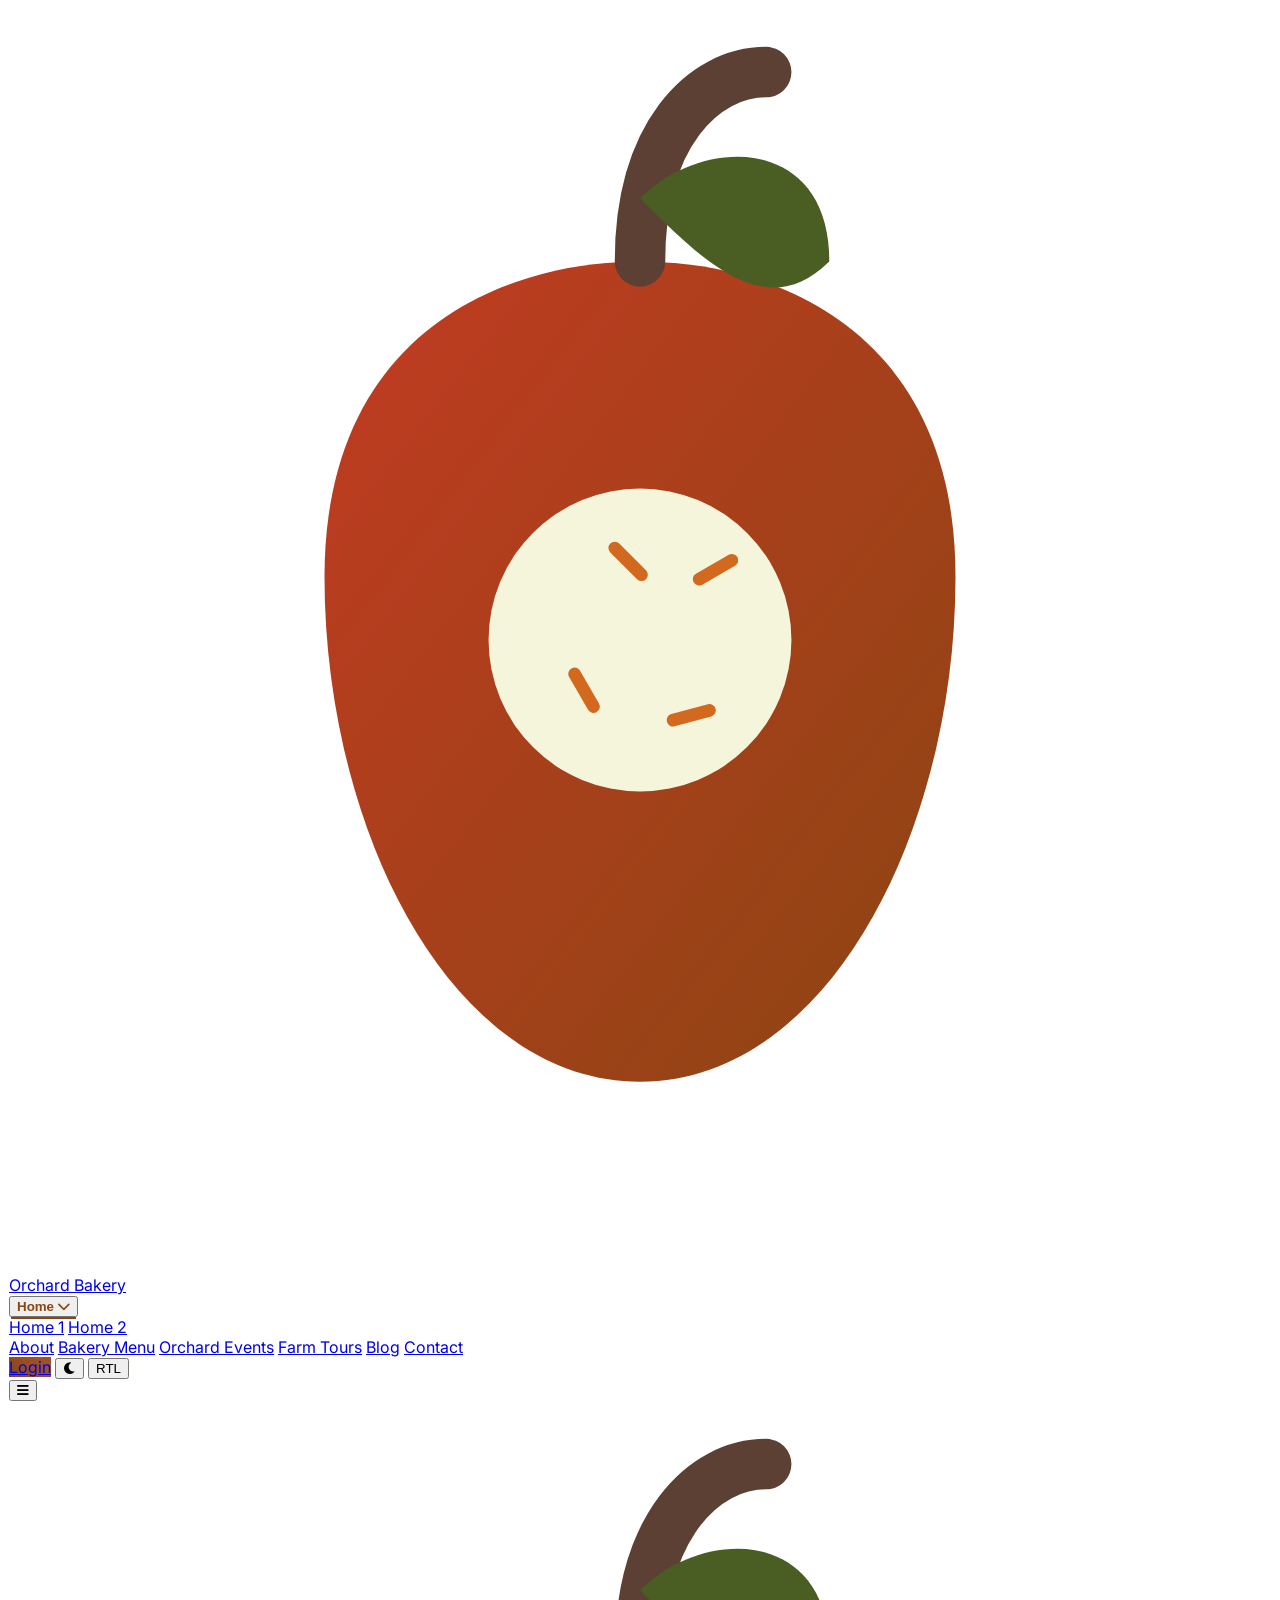
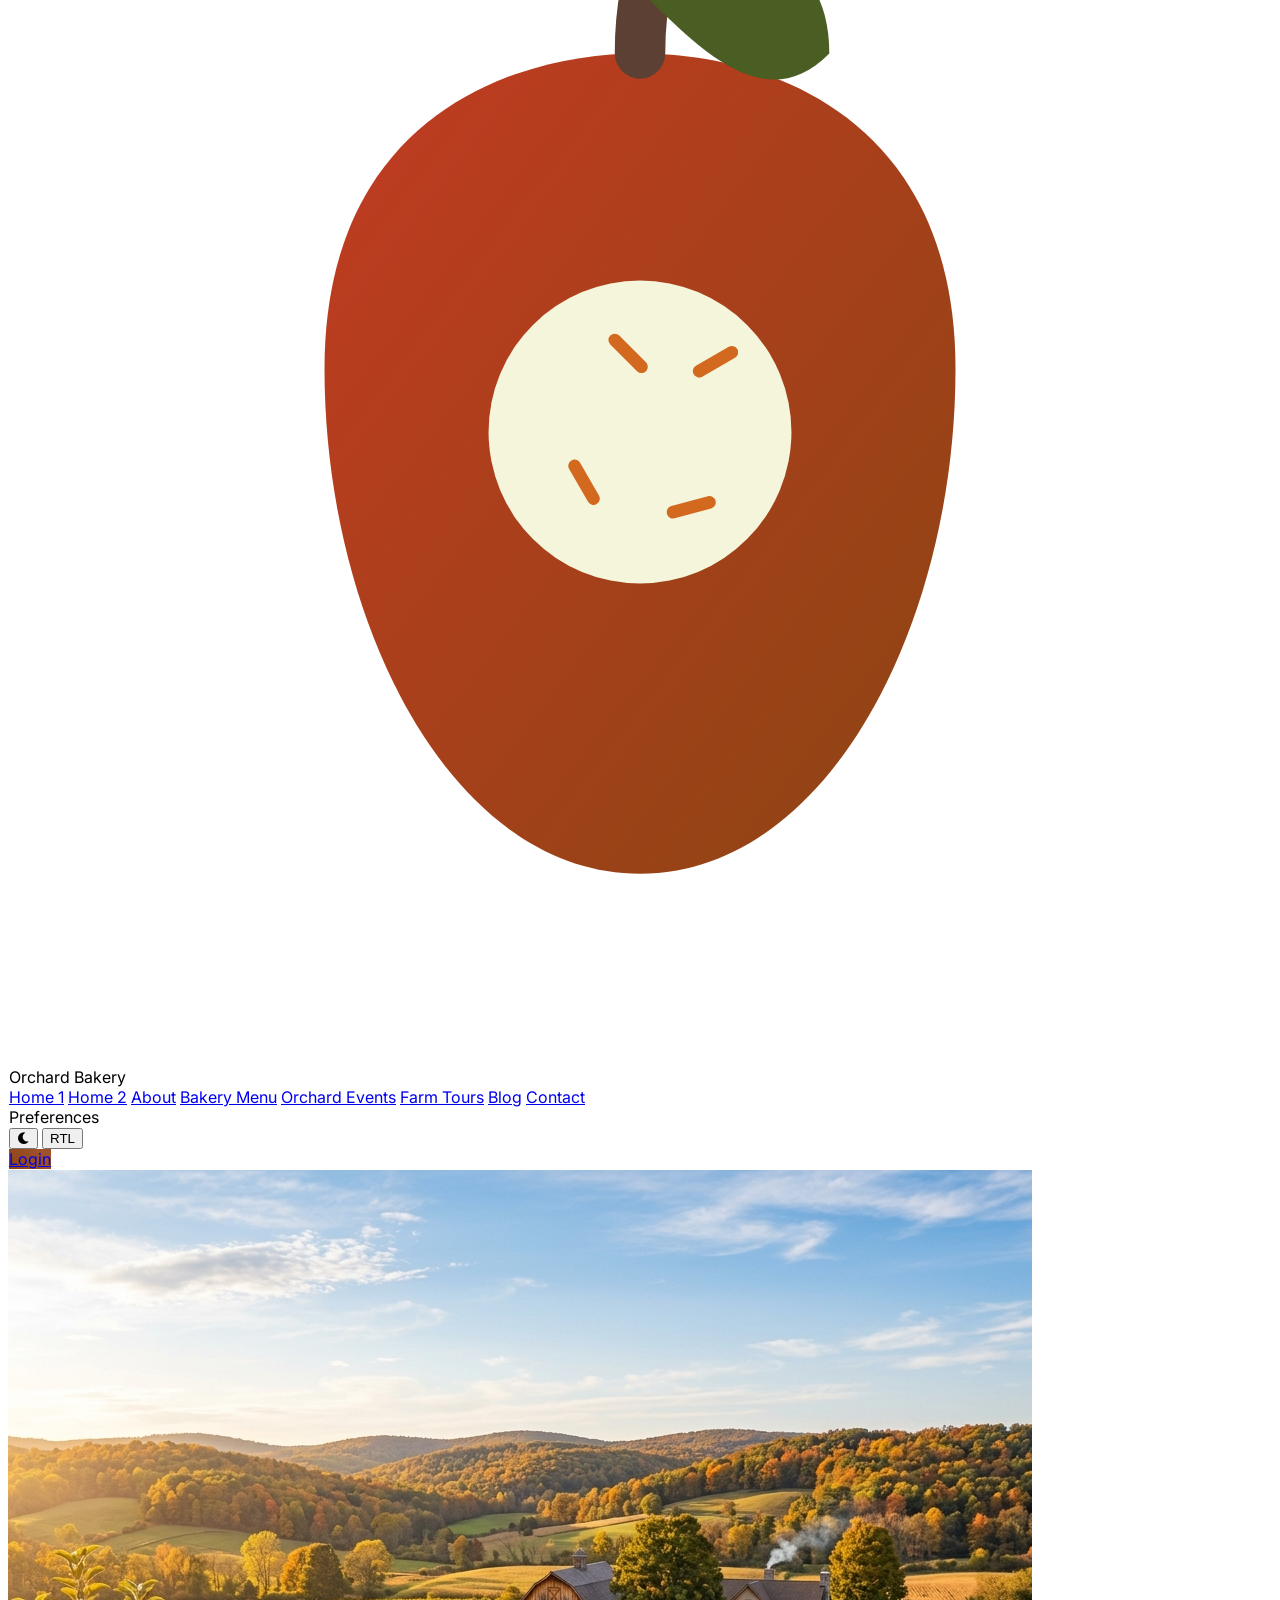
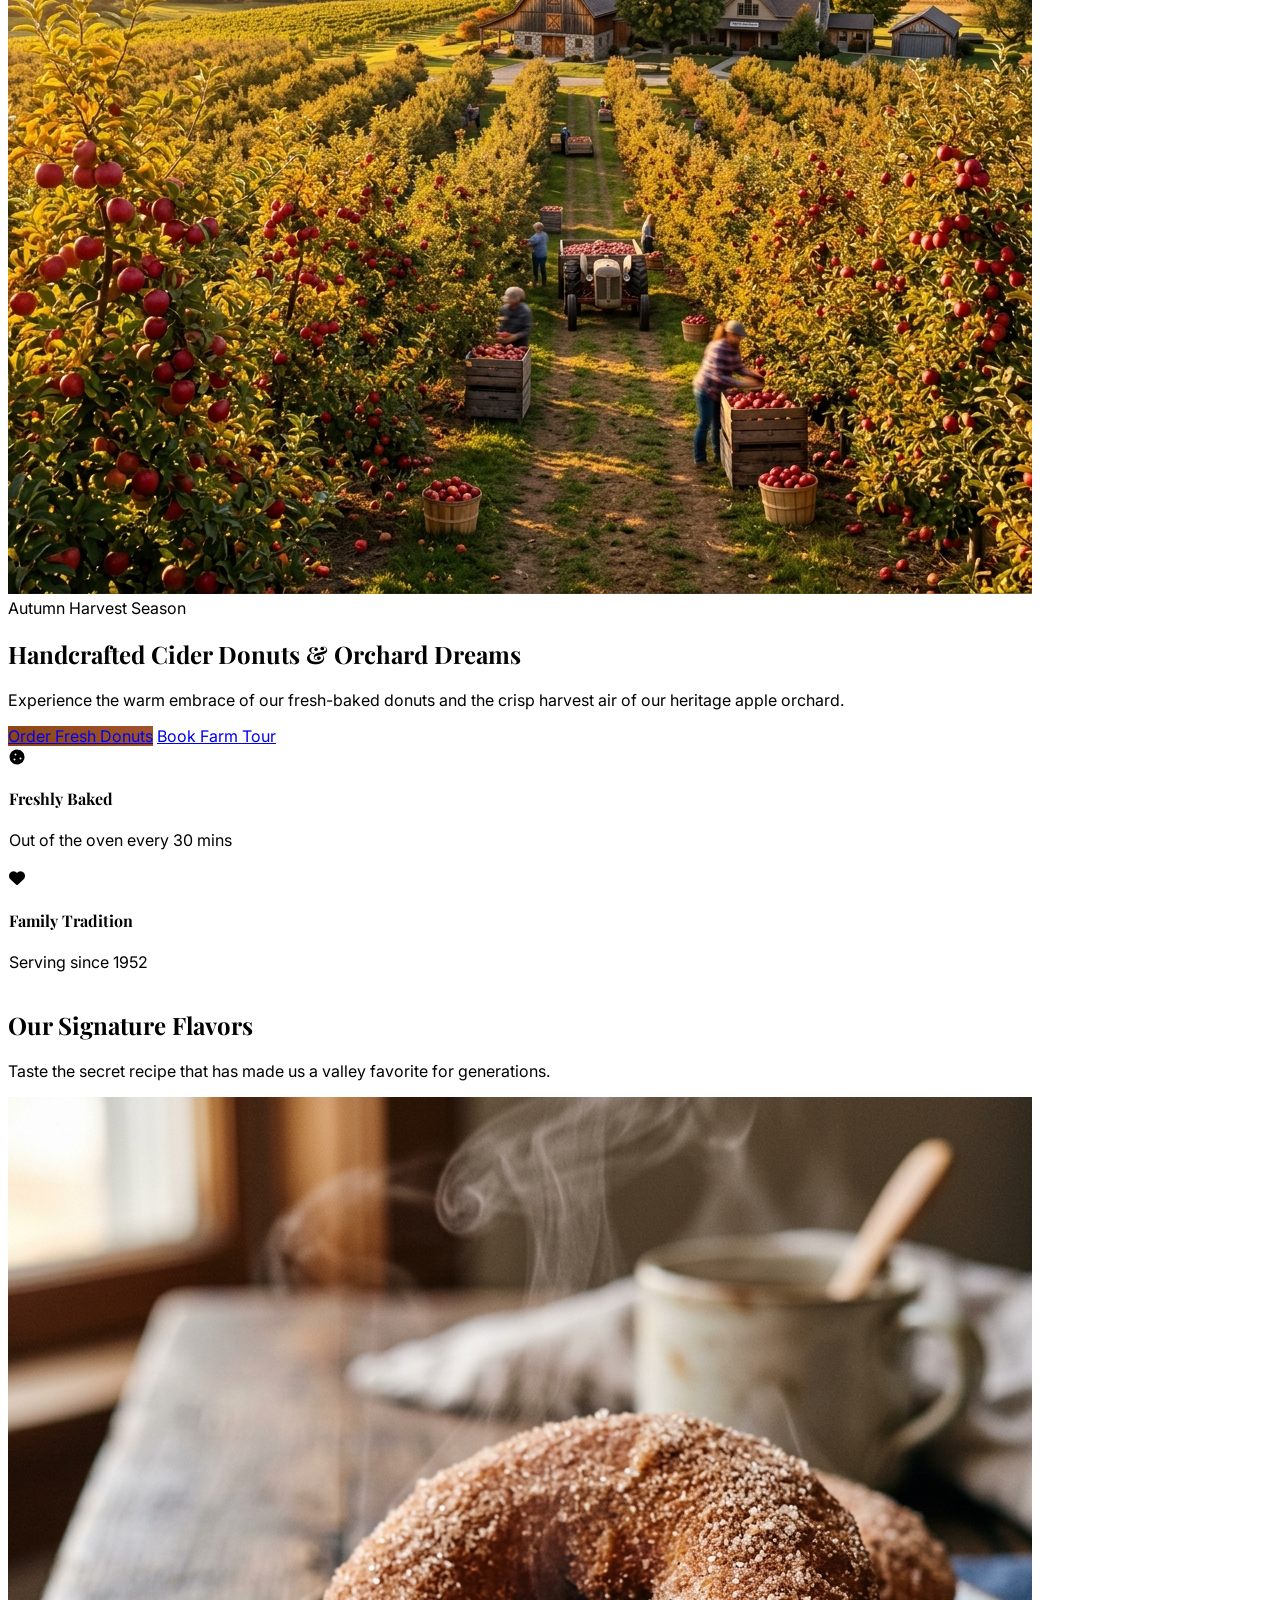
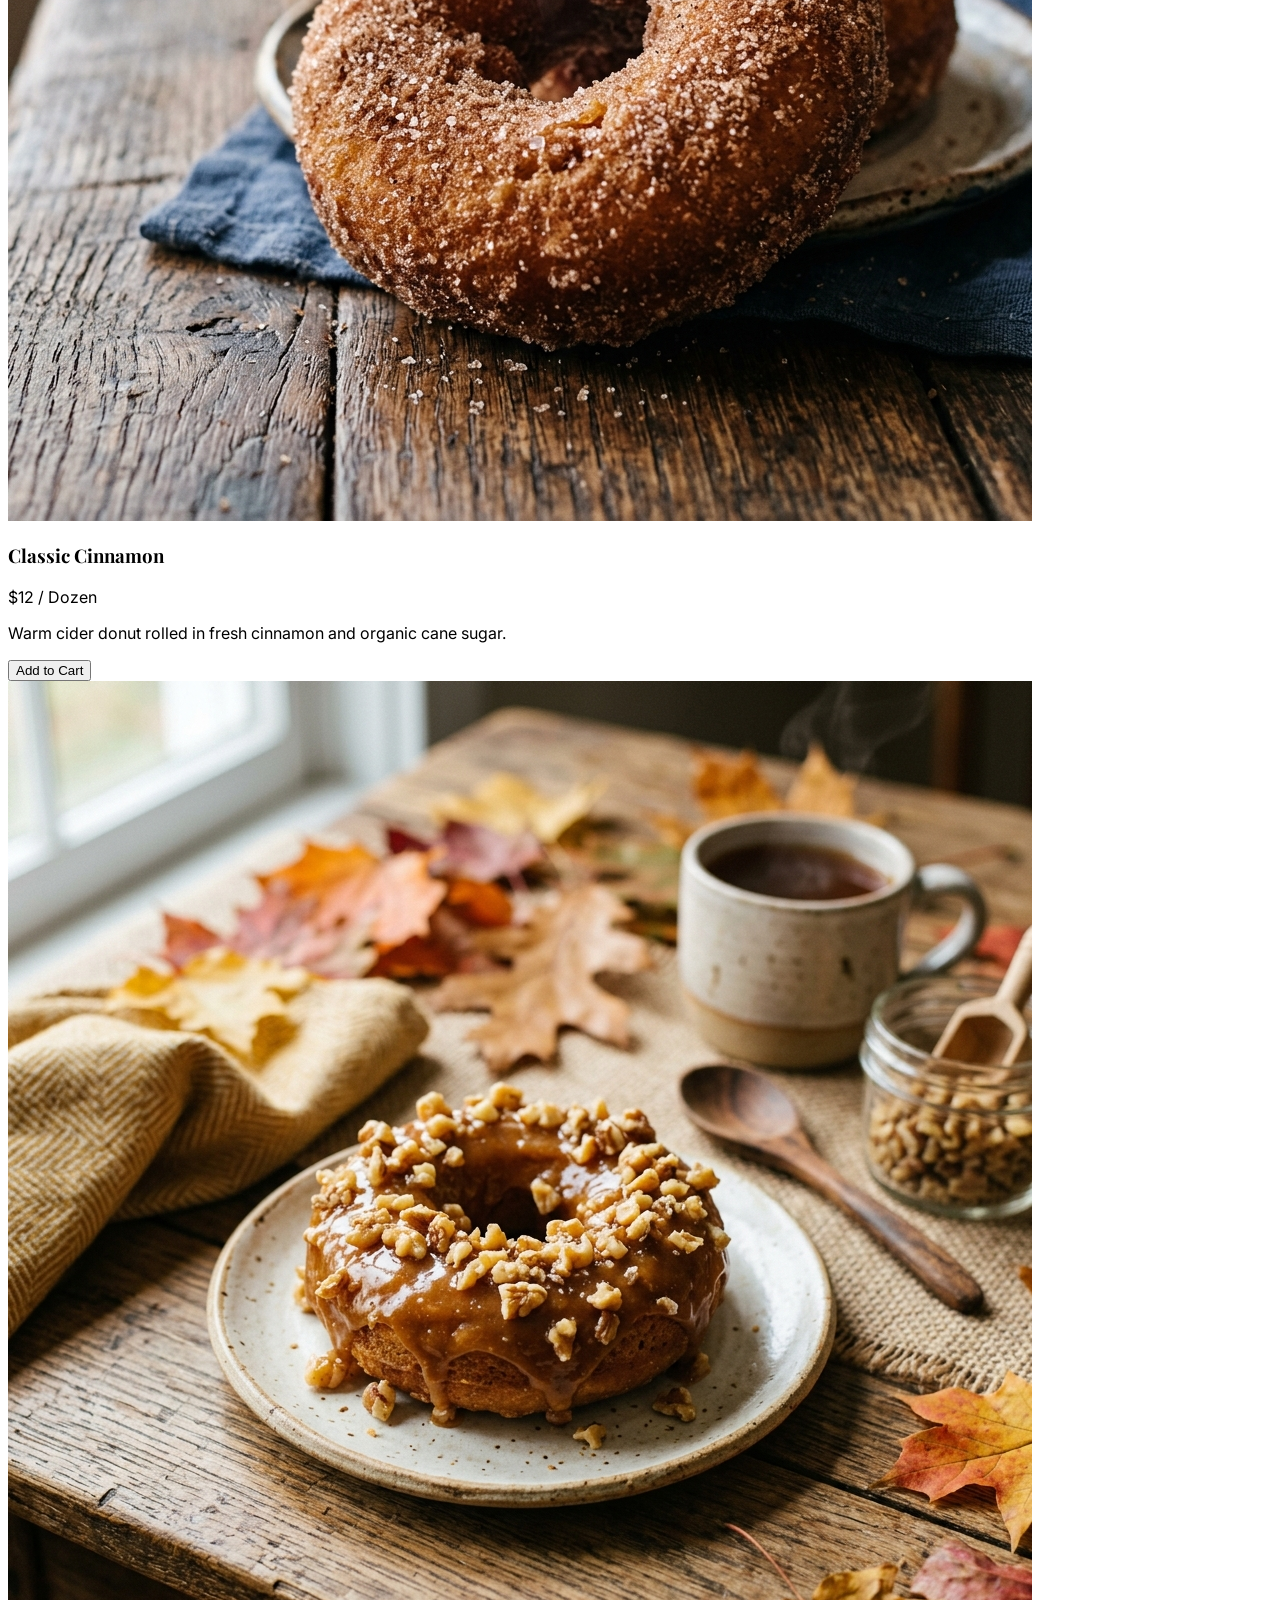
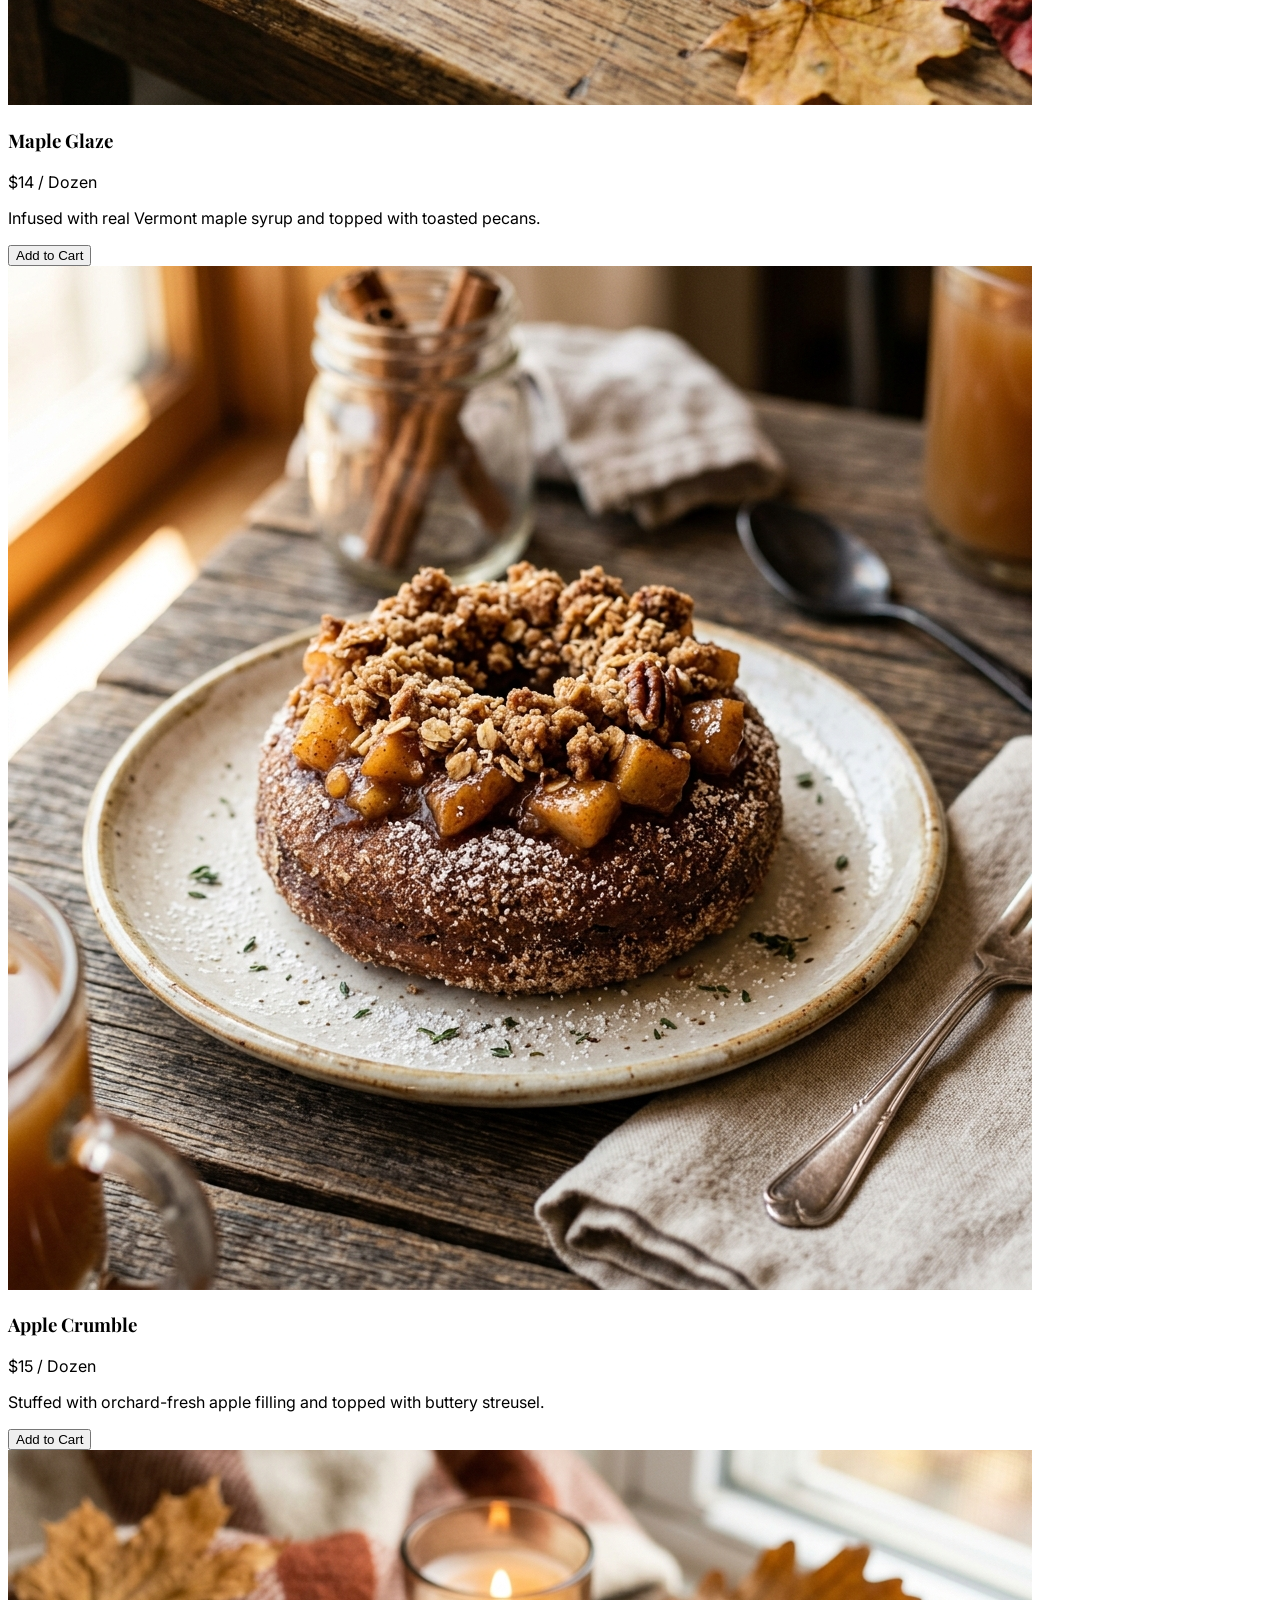
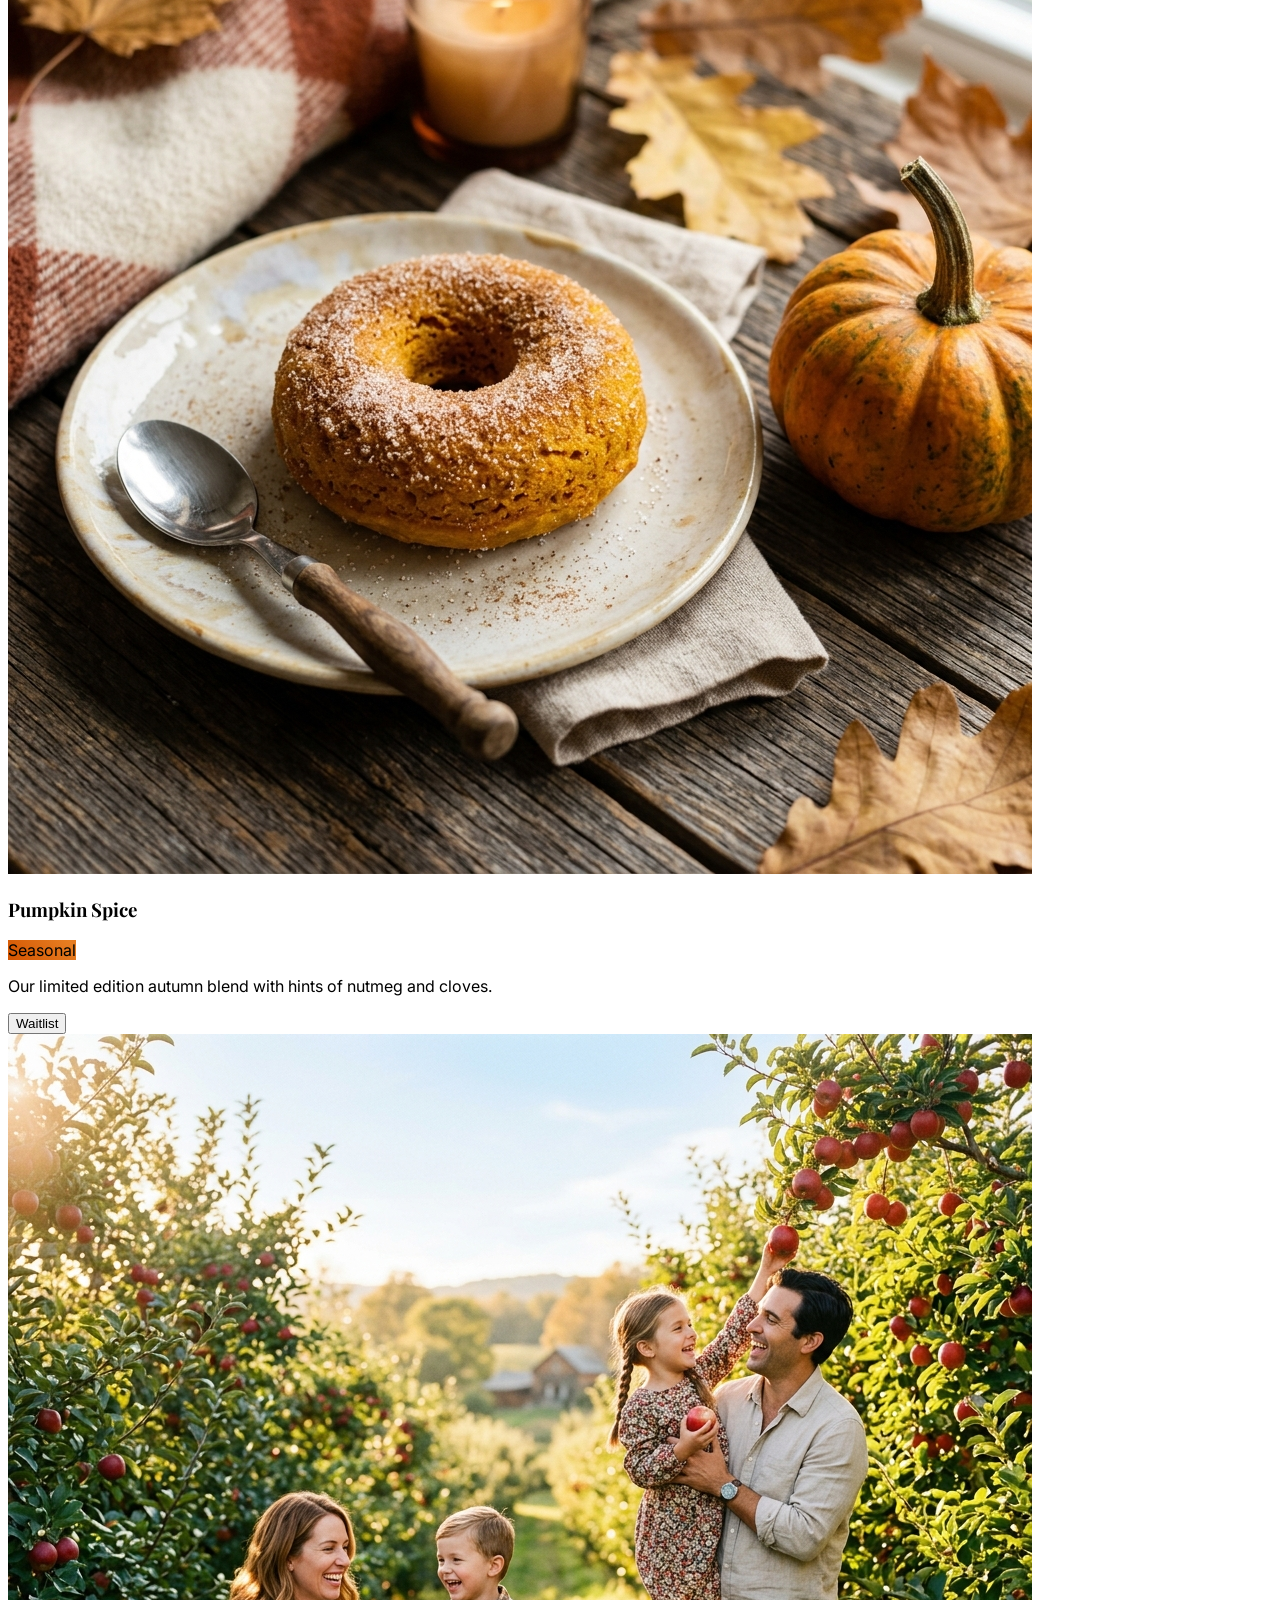
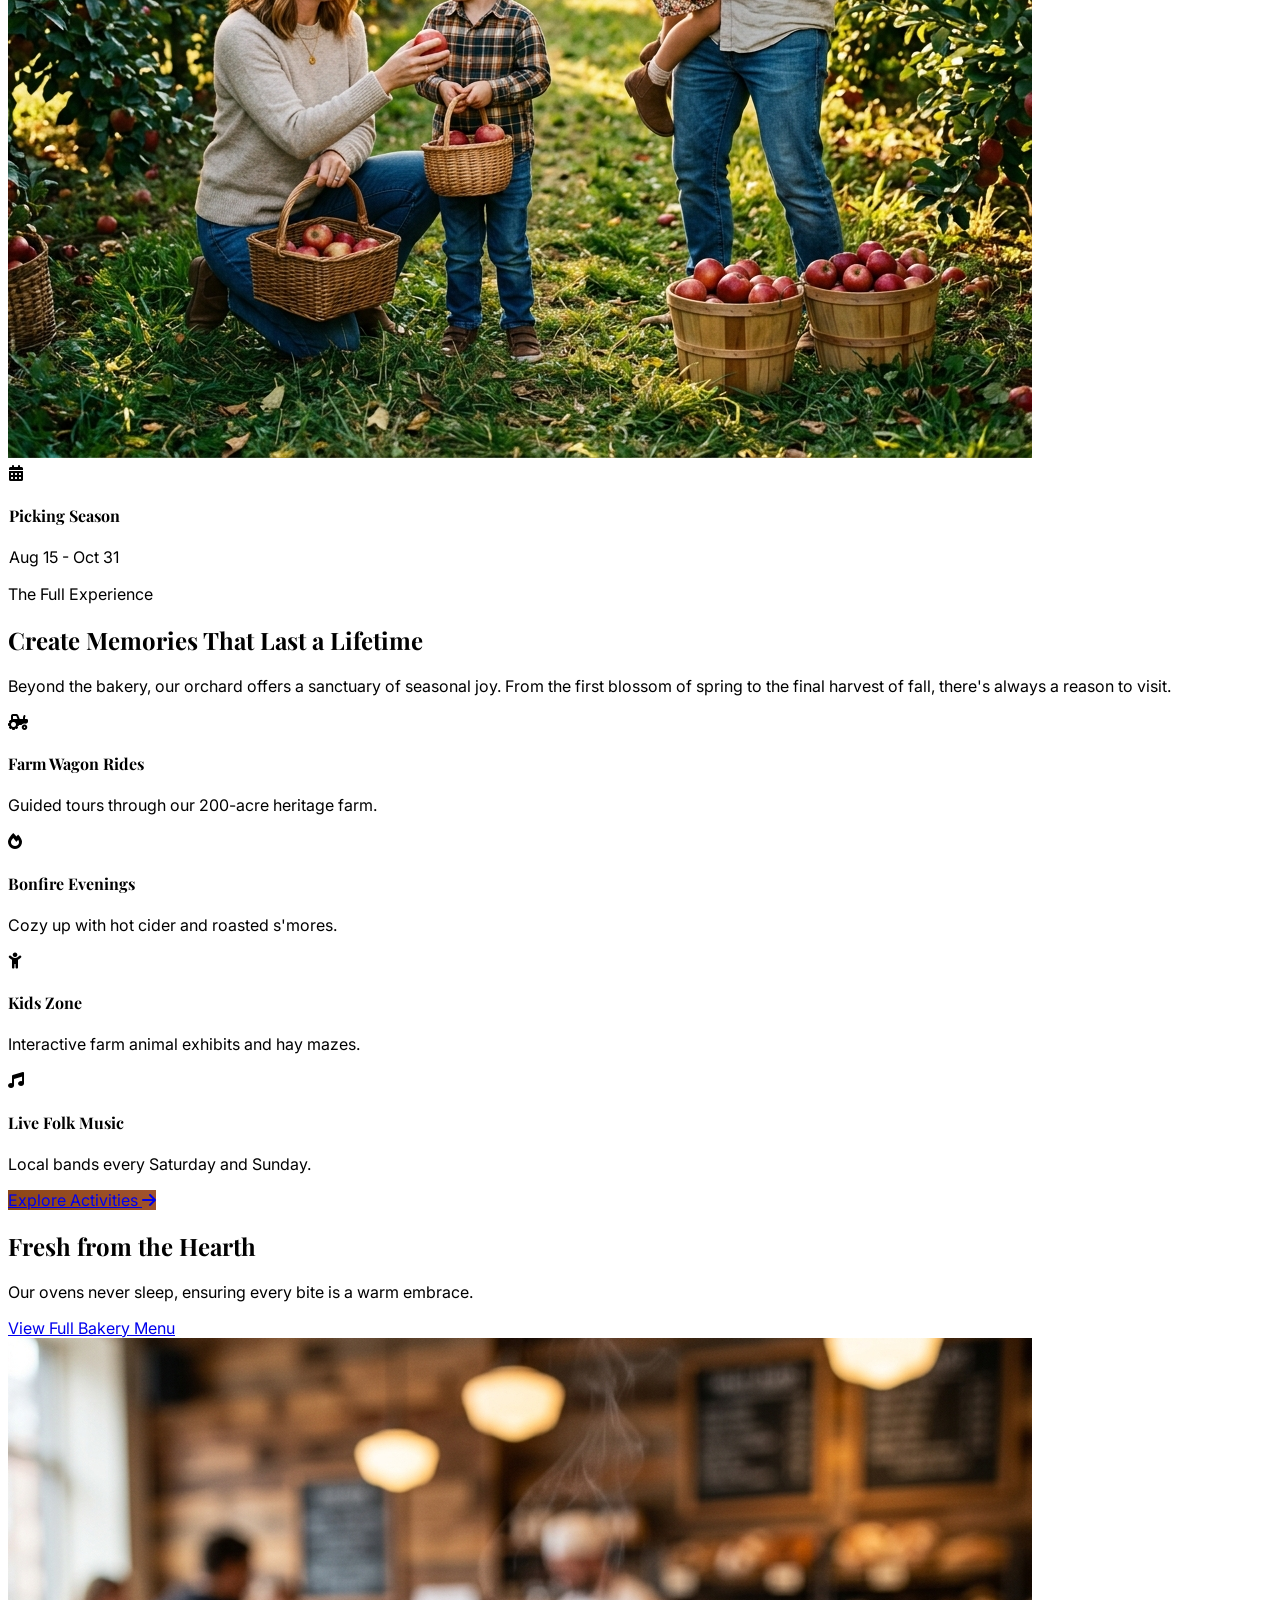
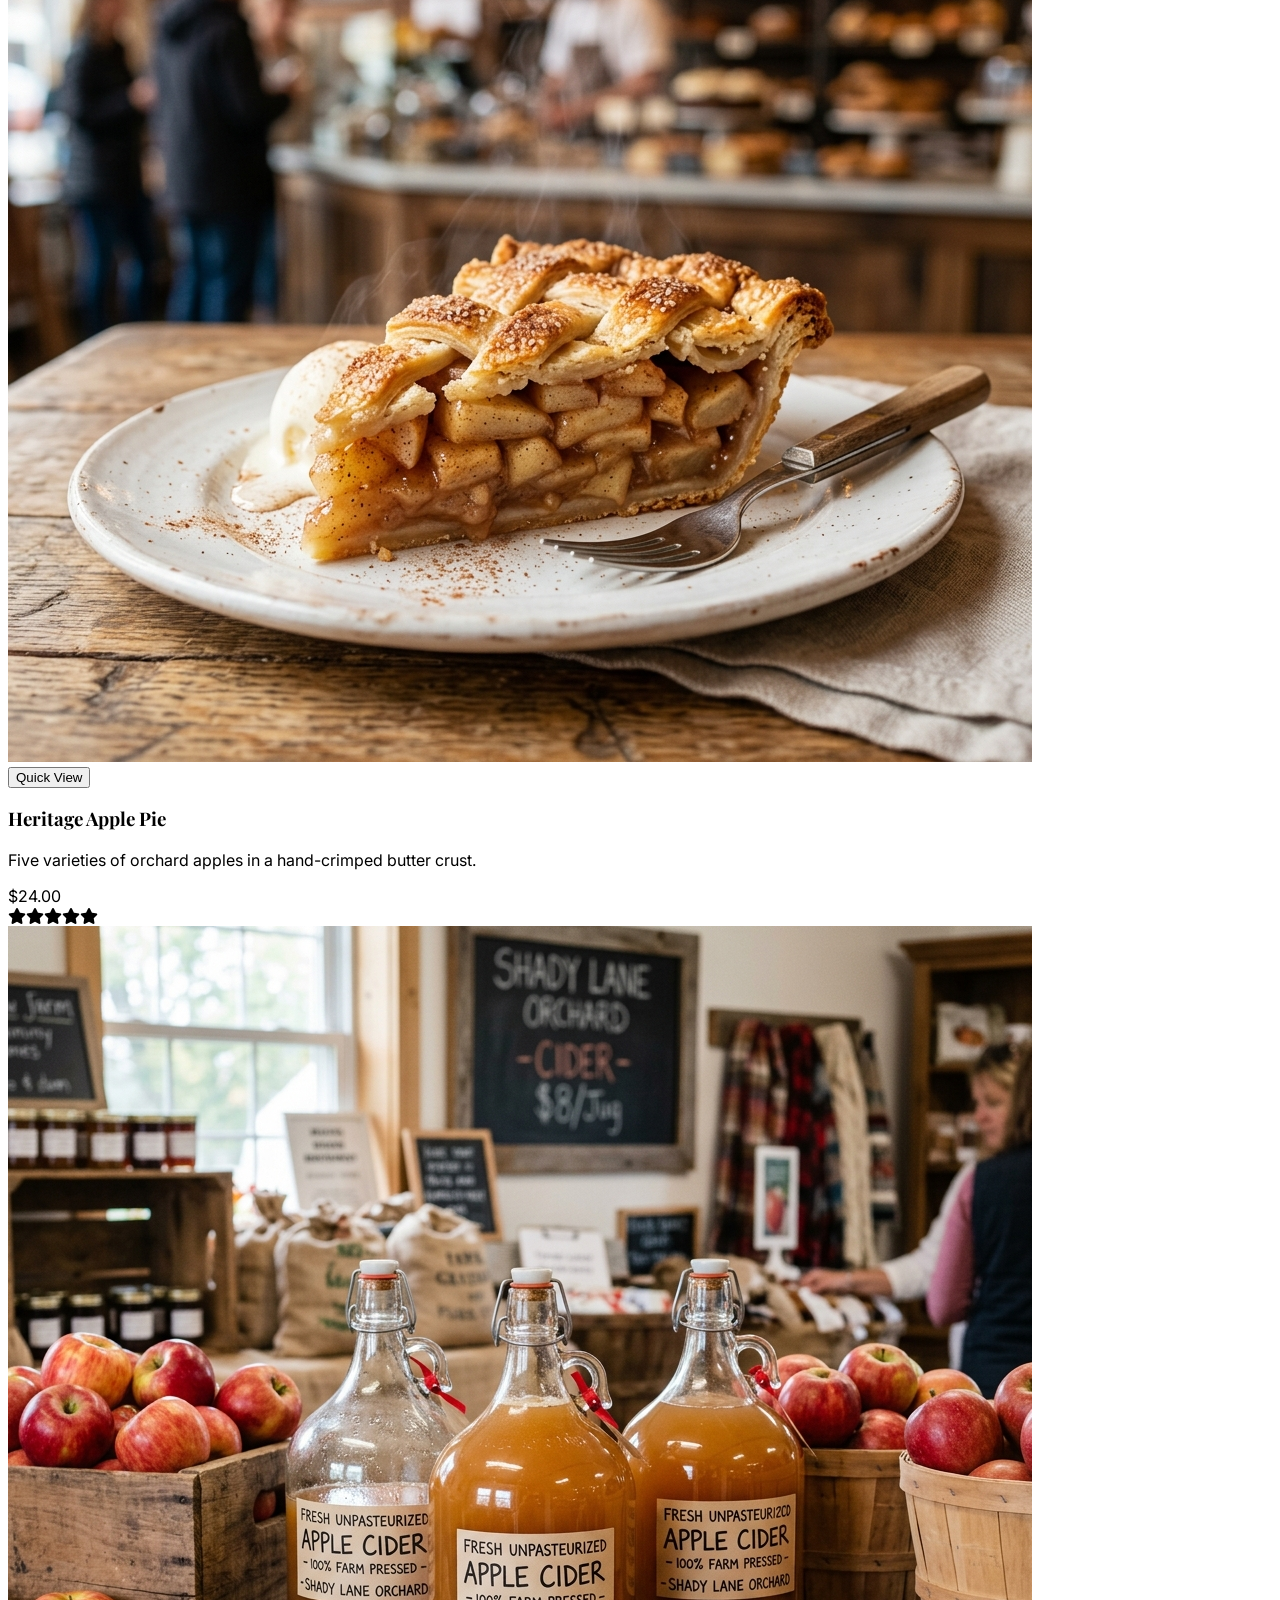
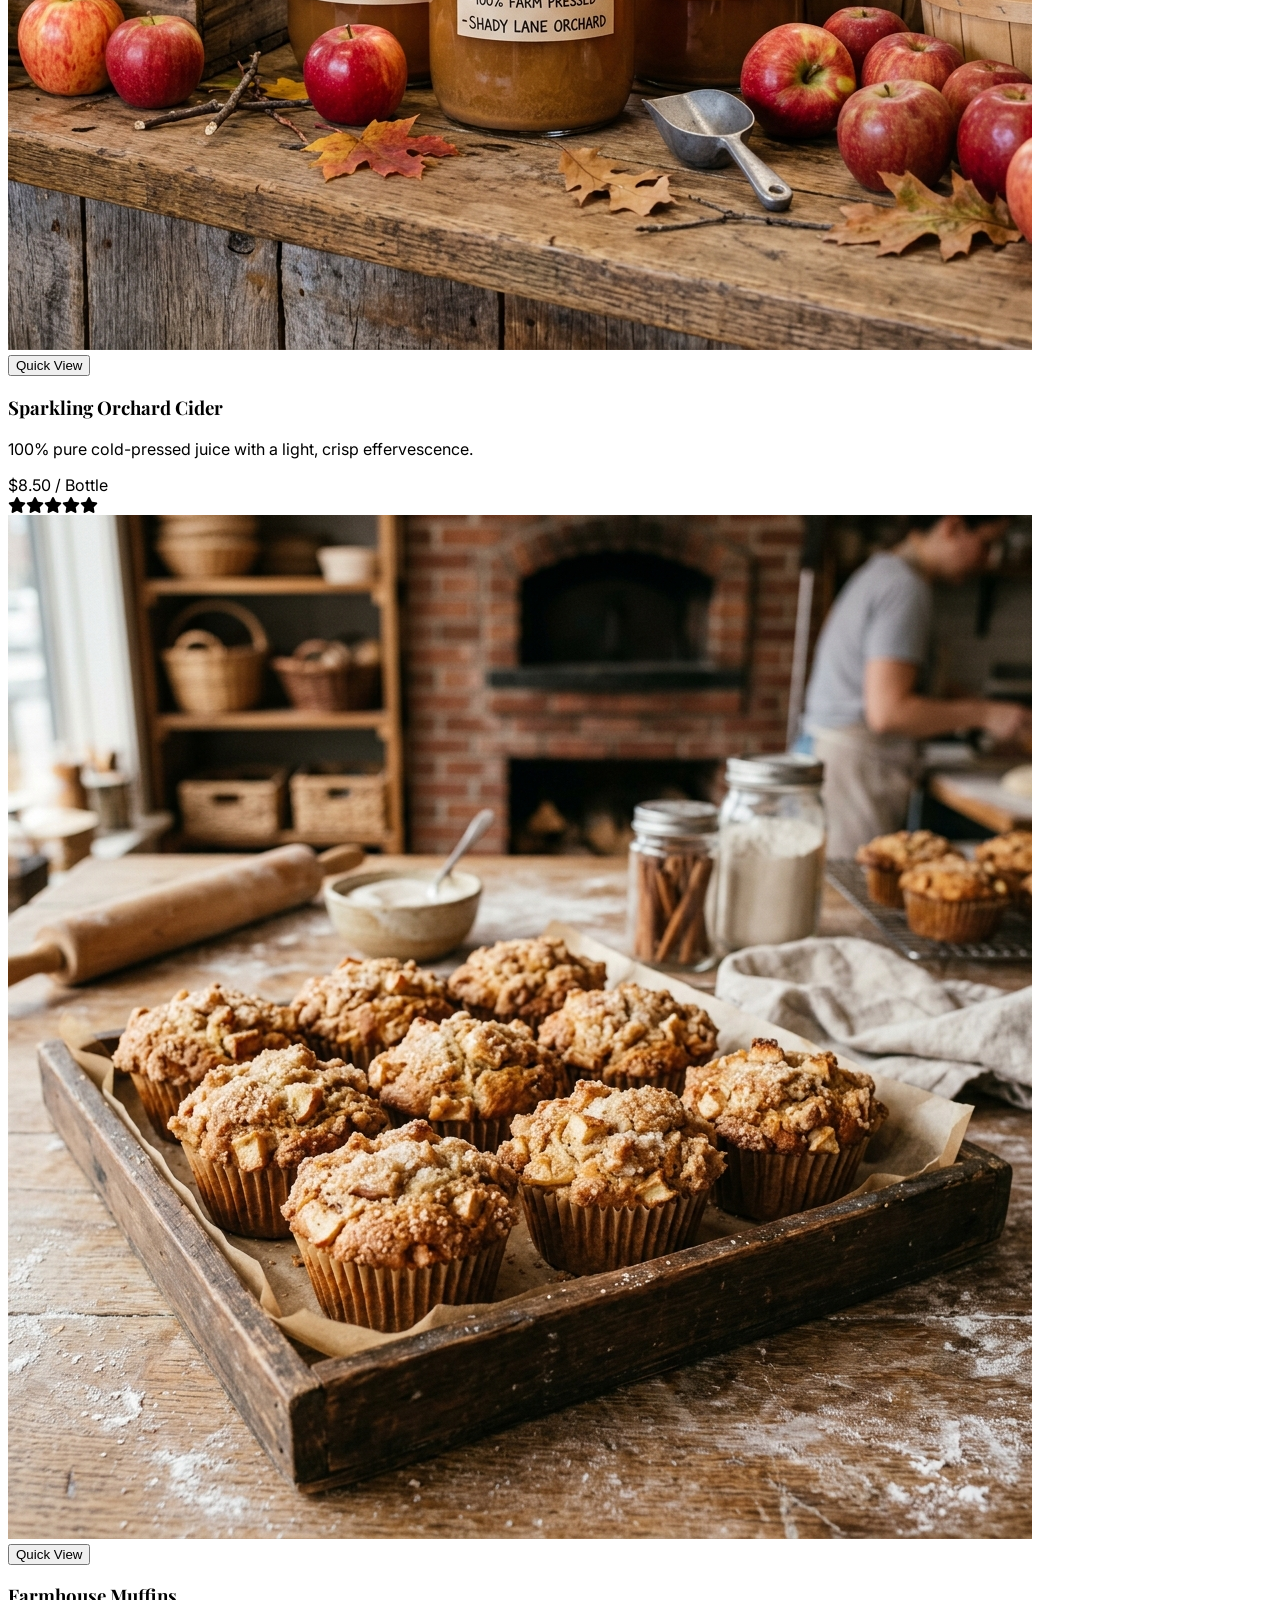
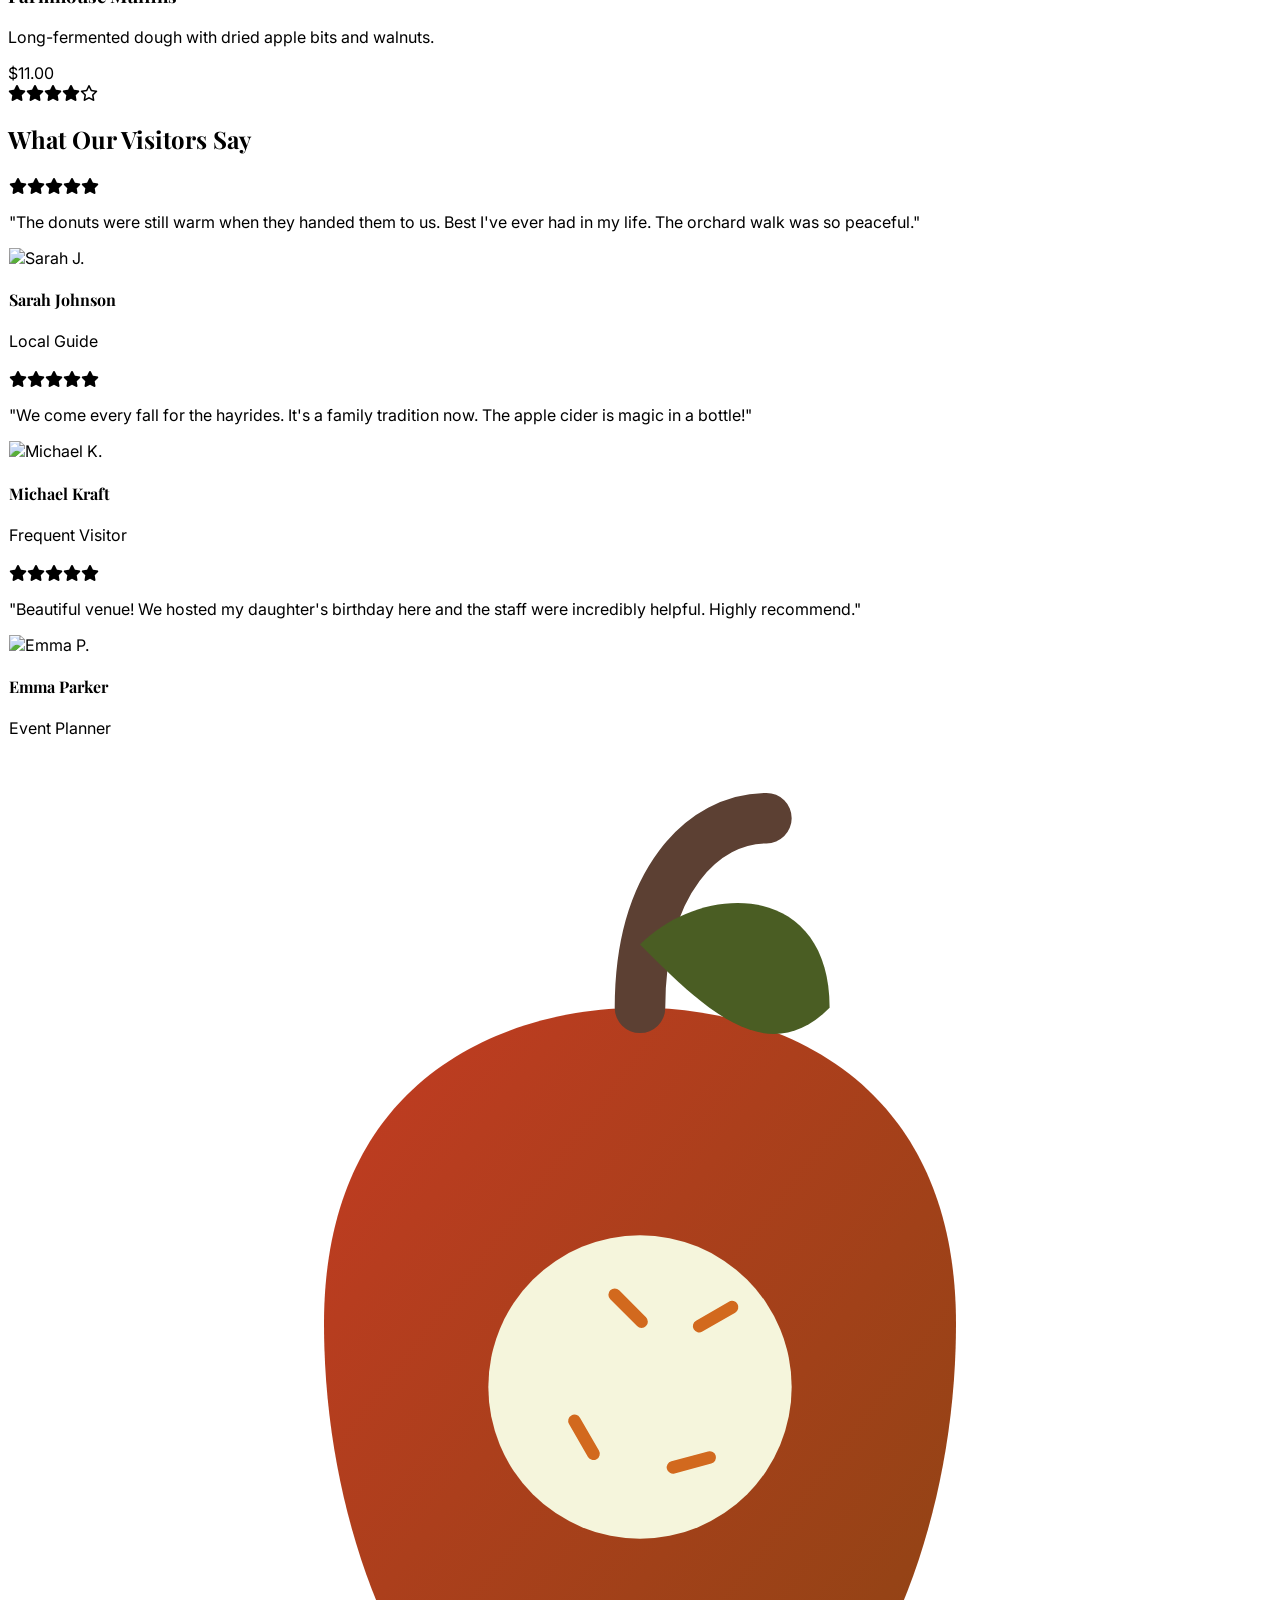
==== index.html @ b69bf81c "first commit" ====
<!DOCTYPE html>
<html lang="en" dir="ltr">
<head>
    <meta charset="UTF-8">
    <meta name="viewport" content="width=device-width, initial-scale=1.0">
    <title>Cider Donut & Apple Orchard Bakery | Home</title>
    <meta name="description" content="Welcome to our Cider Donut & Apple Orchard Bakery. Fresh donuts, apple picking, and family farm experiences.">
    
    <!-- Tailwind CSS CDN -->
    <script src="https://cdn.tailwindcss.com"></script>
    <script>
        tailwind.config = {
            darkMode: 'class',
            theme: {
                extend: {
                    colors: {
                        primary: '#8B4513',
                        secondary: '#D35400',
                        accent: '#A52A2A',
                        cream: '#FDF5E6',
                        beige: '#F5F5DC',
                        charcoal: '#333333',
                        gold: '#D4AF37',
                    },
                    fontFamily: {
                        serif: ['Playfair Display', 'serif'],
                        sans: ['Inter', 'sans-serif'],
                    },
                }
            }
        }
    </script>
    
    <!-- Font Awesome -->
    <link rel="stylesheet" href="https://cdnjs.cloudflare.com/ajax/libs/font-awesome/6.0.0/css/all.min.css">
    
    <!-- Custom CSS -->
    <link rel="stylesheet" href="assets/css/style.css">
    <link rel="icon" type="image/svg+xml" href="assets/images/logo.svg">
</head>
<body class="bg-cream text-charcoal dark:bg-zinc-900 dark:text-zinc-100 transition-colors duration-300">

    <!-- NAVBAR -->
    <nav class="fixed w-full z-50 glass shadow-sm transition-all duration-300">
        <div class="max-w-7xl mx-auto px-4 sm:px-6 lg:px-8">
            <div class="flex justify-between items-center h-20">
                <!-- Logo -->
                <div class="flex-shrink-0 flex items-center">
                    <a href="index.html" class="flex items-center space-x-3 group">
                        <img src="assets/images/logo.svg" alt="Orchard Bakery" class="h-12 w-auto group-hover:scale-110 transition-transform duration-300">
                        <span class="font-serif text-2xl font-bold text-primary dark:text-gold tracking-tight">Orchard Bakery</span>
                    </a>
                </div>

                <!-- Desktop Menu -->
                <div class="hidden lg:flex items-center space-x-6">
                    <div class="group relative">
                        <button class="nav-link active font-medium text-primary hover:text-primary transition-colors">Home <i class="fas fa-chevron-down text-xs"></i></button>
                        <div class="absolute hidden group-hover:block w-48 bg-white dark:bg-zinc-800 shadow-lg rounded-lg py-2 mt-0">
                            <a href="index.html" class="block px-4 py-2 bg-cream dark:bg-zinc-700 font-bold text-primary dark:text-gold">Home 1</a>
                            <a href="home2.html" class="block px-4 py-2 hover:bg-cream dark:hover:bg-zinc-700">Home 2</a>
                        </div>
                    </div>
                    <a href="about.html" class="nav-link font-medium hover:text-primary transition-colors">About</a>
                    <a href="menu.html" class="nav-link font-medium hover:text-primary transition-colors">Bakery Menu</a>
                    <a href="events.html" class="nav-link font-medium hover:text-primary transition-colors">Orchard Events</a>
                    <a href="tours.html" class="nav-link font-medium hover:text-primary transition-colors">Farm Tours</a>
                    <a href="blog.html" class="nav-link font-medium hover:text-primary transition-colors">Blog</a>
                    <a href="contact.html" class="nav-link font-medium hover:text-primary transition-colors">Contact</a>
                </div>

                <!-- Icons & Toggles -->
                <div class="hidden lg:flex items-center space-x-4">
                    <a href="login.html" class="px-6 py-2 bg-primary text-white rounded-full font-bold hover:bg-soft-brown transition-all shadow-md transform hover:-translate-y-0.5 flex items-center justify-center min-w-[100px]">Login</a>
                    
                    <button id="theme-toggle" class="p-2 rounded-full hover:bg-gray-200 dark:hover:bg-zinc-700 transition-colors">
                        <i class="fas fa-moon"></i>
                    </button>
                    <button id="rtl-toggle" class="px-6 py-2 border border-charcoal dark:border-zinc-500 rounded-full font-bold hover:bg-charcoal hover:text-white transition-all flex items-center justify-center min-w-[100px]">RTL</button>
                </div>

                <!-- Mobile Menu Button -->
                <div class="lg:hidden flex items-center">
                    <button id="mobile-menu-btn" class="text-charcoal dark:text-zinc-100 focus:outline-none">
                        <i class="fas fa-bars text-2xl"></i>
                    </button>
                </div>
            </div>
        </div>

        <!-- Mobile Menu -->
        <div id="mobile-menu" class="hidden lg:hidden bg-white dark:bg-zinc-800 shadow-xl absolute w-full transition-all">
            <div class="px-4 pt-6 pb-6 space-y-2">
                <div class="flex items-center space-x-3 px-3 mb-6">
                    <img src="assets/images/logo.svg" alt="Orchard Bakery" class="h-10 w-auto">
                    <span class="font-serif text-xl font-bold text-primary dark:text-gold">Orchard Bakery</span>
                </div>
                <a href="index.html" class="block px-3 py-2 rounded-md bg-cream dark:bg-zinc-700 font-bold text-primary dark:text-gold">Home 1</a>
                <a href="home2.html" class="block px-3 py-2 rounded-md hover:bg-cream dark:hover:bg-zinc-700">Home 2</a>
                <a href="about.html" class="block px-3 py-2 rounded-md hover:bg-cream dark:hover:bg-zinc-700">About</a>
                <a href="menu.html" class="block px-3 py-2 rounded-md hover:bg-cream dark:hover:bg-zinc-700">Bakery Menu</a>
                <a href="events.html" class="block px-3 py-2 rounded-md hover:bg-cream dark:hover:bg-zinc-700">Orchard Events</a>
                <a href="tours.html" class="block px-3 py-2 rounded-md hover:bg-cream dark:hover:bg-zinc-700">Farm Tours</a>
                <a href="blog.html" class="block px-3 py-2 rounded-md hover:bg-cream dark:hover:bg-zinc-700">Blog</a>
                <a href="contact.html" class="block px-3 py-2 rounded-md hover:bg-cream dark:hover:bg-zinc-700">Contact</a>
                <div class="flex flex-col space-y-2 mt-4 pt-4 border-t border-gray-200 dark:border-zinc-700">
                    <div class="flex items-center justify-between px-3 py-2 mb-2 bg-gray-50 dark:bg-zinc-900/50 rounded-xl">
                        <span class="text-xs font-bold uppercase tracking-widest opacity-60">Preferences</span>
                        <div class="flex items-center space-x-2">
                            <button id="theme-toggle-mobile" class="p-2 w-10 h-10 rounded-full bg-white dark:bg-zinc-800 shadow-sm flex items-center justify-center transition-all">
                                <i class="fas fa-moon"></i>
                            </button>
                            <button id="rtl-toggle-mobile" class="px-3 h-10 text-xs font-bold border border-charcoal dark:border-zinc-500 rounded-full bg-white dark:bg-zinc-800 shadow-sm transition-all">RTL</button>
                        </div>
                    </div>
                    <a href="login.html" class="w-full text-center px-6 py-3 bg-primary text-white rounded-full font-bold shadow-md">Login</a>
                </div>
            </div>
        </div>
    </nav>

    <!-- HERO SECTION -->
    <section class="relative h-screen flex items-center justify-center overflow-hidden">
        <!-- Hero Image Background -->
        <div class="absolute inset-0 z-0">
            <img src="hero_orchard_1778595160627.png" alt="Orchard Background" class="w-full h-full object-cover transform scale-110 animate-[pulse_20s_infinite]">
            <div class="absolute inset-0 bg-black/40"></div>
        </div>

        <!-- Hero Content -->
        <div class="relative z-10 text-center px-4 max-w-4xl mx-auto reveal">
            <span class="inline-block px-4 py-2 mb-4 text-sm font-semibold tracking-wider text-gold uppercase bg-white/10 backdrop-blur-md rounded-full border border-white/20">Autumn Harvest Season</span>
            <h1 class="text-5xl md:text-7xl font-bold text-white mb-6 leading-tight">Handcrafted Cider Donuts & <span class="text-gold">Orchard Dreams</span></h1>
            <p class="text-xl md:text-2xl text-white/90 mb-10 font-medium">Experience the warm embrace of our fresh-baked donuts and the crisp harvest air of our heritage apple orchard.</p>
            <div class="flex flex-col sm:flex-row items-center justify-center space-y-4 sm:space-y-0 sm:space-x-6">
                <a href="menu.html" class="w-full sm:w-auto px-8 py-4 bg-primary text-white rounded-full font-bold text-lg hover:bg-soft-brown transform hover:-translate-y-1 transition-all shadow-lg">Order Fresh Donuts</a>
                <a href="tours.html" class="w-full sm:w-auto px-8 py-4 bg-white/20 backdrop-blur-md text-white border border-white/40 rounded-full font-bold text-lg hover:bg-white/30 transform hover:-translate-y-1 transition-all">Book Farm Tour</a>
            </div>
        </div>

        <!-- Floating Cards (Desktop) -->
        <div class="hidden xl:block absolute bottom-12 right-12 z-20 space-y-4">
            <div class="glass p-6 rounded-2xl shadow-2xl flex items-center space-x-4 max-w-xs animate-bounce" style="animation-duration: 3s;">
                <div class="w-12 h-12 bg-gold/20 rounded-full flex items-center justify-center">
                    <i class="fas fa-cookie text-gold text-xl"></i>
                </div>
                <div>
                    <h4 class="font-bold">Freshly Baked</h4>
                    <p class="text-sm opacity-75">Out of the oven every 30 mins</p>
                </div>
            </div>
            <div class="glass p-6 rounded-2xl shadow-2xl flex items-center space-x-4 max-w-xs animate-pulse" style="animation-duration: 4s;">
                <div class="w-12 h-12 bg-accent/20 rounded-full flex items-center justify-center">
                    <i class="fas fa-heart text-accent text-xl"></i>
                </div>
                <div>
                    <h4 class="font-bold">Family Tradition</h4>
                    <p class="text-sm opacity-75">Serving since 1952</p>
                </div>
            </div>
        </div>
    </section>

    <!-- SIGNATURE DONUT FLAVORS -->
    <section class="py-24 px-4 bg-beige dark:bg-zinc-800">
        <div class="max-w-7xl mx-auto">
            <div class="text-center mb-16 reveal">
                <h2 class="text-4xl md:text-5xl font-bold mb-4">Our Signature Flavors</h2>
                <div class="w-24 h-1 bg-primary mx-auto mb-6"></div>
                <p class="text-lg text-gray-600 dark:text-gray-400 max-w-2xl mx-auto">Taste the secret recipe that has made us a valley favorite for generations.</p>
            </div>

            <div class="grid grid-cols-1 md:grid-cols-2 lg:grid-cols-4 gap-8">
                <!-- Card 1 -->
                <div class="group relative bg-white dark:bg-zinc-900 rounded-3xl overflow-hidden shadow-lg hover:shadow-2xl transition-all duration-500 reveal">
                    <div class="h-64 overflow-hidden">
                        <img src="flavor_cinnamon_sugar_1778596254257.png" alt="Cinnamon Sugar" class="w-full h-full object-cover group-hover:scale-110 transition-transform duration-700">
                    </div>
                    <div class="p-8">
                        <div class="flex justify-between items-start mb-4">
                            <h3 class="text-2xl font-bold font-serif">Classic Cinnamon</h3>
                            <span class="bg-primary/10 text-primary px-3 py-1 rounded-full text-sm font-bold">$12 / Dozen</span>
                        </div>
                        <p class="text-gray-600 dark:text-gray-400 mb-6">Warm cider donut rolled in fresh cinnamon and organic cane sugar.</p>
                        <button class="w-full py-3 border-2 border-primary text-primary font-bold rounded-xl group-hover:bg-primary group-hover:text-white transition-all">Add to Cart</button>
                    </div>
                </div>

                <!-- Card 2 -->
                <div class="group relative bg-white dark:bg-zinc-900 rounded-3xl overflow-hidden shadow-lg hover:shadow-2xl transition-all duration-500 reveal" style="transition-delay: 100ms;">
                    <div class="h-64 overflow-hidden">
                        <img src="flavor_maple_glaze_1778596270548.png" alt="Maple Glaze" class="w-full h-full object-cover group-hover:scale-110 transition-transform duration-700">
                    </div>
                    <div class="p-8">
                        <div class="flex justify-between items-start mb-4">
                            <h3 class="text-2xl font-bold font-serif">Maple Glaze</h3>
                            <span class="bg-primary/10 text-primary px-3 py-1 rounded-full text-sm font-bold">$14 / Dozen</span>
                        </div>
                        <p class="text-gray-600 dark:text-gray-400 mb-6">Infused with real Vermont maple syrup and topped with toasted pecans.</p>
                        <button class="w-full py-3 border-2 border-primary text-primary font-bold rounded-xl group-hover:bg-primary group-hover:text-white transition-all">Add to Cart</button>
                    </div>
                </div>

                <!-- Card 3 -->
                <div class="group relative bg-white dark:bg-zinc-900 rounded-3xl overflow-hidden shadow-lg hover:shadow-2xl transition-all duration-500 reveal" style="transition-delay: 200ms;">
                    <div class="h-64 overflow-hidden">
                        <img src="flavor_apple_crumble_1778596288571.png" alt="Apple Crumble" class="w-full h-full object-cover group-hover:scale-110 transition-transform duration-700">
                    </div>
                    <div class="p-8">
                        <div class="flex justify-between items-start mb-4">
                            <h3 class="text-2xl font-bold font-serif">Apple Crumble</h3>
                            <span class="bg-primary/10 text-primary px-3 py-1 rounded-full text-sm font-bold">$15 / Dozen</span>
                        </div>
                        <p class="text-gray-600 dark:text-gray-400 mb-6">Stuffed with orchard-fresh apple filling and topped with buttery streusel.</p>
                        <button class="w-full py-3 border-2 border-primary text-primary font-bold rounded-xl group-hover:bg-primary group-hover:text-white transition-all">Add to Cart</button>
                    </div>
                </div>

                <!-- Card 4 -->
                <div class="group relative bg-white dark:bg-zinc-900 rounded-3xl overflow-hidden shadow-lg hover:shadow-2xl transition-all duration-500 reveal" style="transition-delay: 300ms;">
                    <div class="h-64 overflow-hidden">
                        <img src="flavor_pumpkin_spice_1778596305049.png" alt="Pumpkin Spice" class="w-full h-full object-cover group-hover:scale-110 transition-transform duration-700">
                    </div>
                    <div class="p-8">
                        <div class="flex justify-between items-start mb-4">
                            <h3 class="text-2xl font-bold font-serif">Pumpkin Spice</h3>
                            <span class="bg-secondary text-white px-3 py-1 rounded-full text-sm font-bold">Seasonal</span>
                        </div>
                        <p class="text-gray-600 dark:text-gray-400 mb-6">Our limited edition autumn blend with hints of nutmeg and cloves.</p>
                        <button class="w-full py-3 border-2 border-secondary text-secondary font-bold rounded-xl group-hover:bg-secondary group-hover:text-white transition-all">Waitlist</button>
                    </div>
                </div>
            </div>
        </div>
    </section>

    <!-- ORCHARD EXPERIENCE -->
    <section class="py-24 px-4 overflow-hidden">
        <div class="max-w-7xl mx-auto">
            <div class="flex flex-col lg:flex-row items-center gap-16 lg:gap-24">
                <div class="lg:w-2/5 reveal">
                    <div class="relative">
                        <img src="picking_experience_1778595202930.png" alt="Apple Picking" class="rounded-3xl shadow-2xl relative z-10 w-full h-auto">
                        <div class="absolute -top-10 -left-10 w-48 h-48 bg-gold/20 rounded-full blur-3xl z-0"></div>
                        <div class="absolute -bottom-10 -right-10 w-48 h-48 bg-accent/20 rounded-full blur-3xl z-0"></div>
                        <!-- Floating Badge -->
                        <div class="absolute bottom-6 left-6 z-20 glass p-4 rounded-2xl shadow-lg border border-white/30 hidden sm:flex items-center space-x-3">
                            <i class="fas fa-calendar-alt text-2xl text-primary"></i>
                            <div>
                                <h4 class="font-bold text-sm">Picking Season</h4>
                                <p class="text-xs">Aug 15 - Oct 31</p>
                            </div>
                        </div>
                    </div>
                </div>
                <div class="lg:w-3/5 reveal">
                    <span class="text-primary font-bold tracking-widest uppercase text-sm mb-4 block">The Full Experience</span>
                    <h2 class="text-4xl md:text-5xl font-bold mb-8 font-serif leading-tight">Create Memories That Last a Lifetime</h2>
                    <p class="text-lg text-gray-600 dark:text-gray-400 mb-10">Beyond the bakery, our orchard offers a sanctuary of seasonal joy. From the first blossom of spring to the final harvest of fall, there's always a reason to visit.</p>
                    
                    <div class="grid grid-cols-1 sm:grid-cols-2 gap-6 mb-10">
                        <div class="flex items-start space-x-4">
                            <div class="w-12 h-12 bg-beige dark:bg-zinc-800 rounded-full flex items-center justify-center shrink-0">
                                <i class="fas fa-tractor text-primary"></i>
                            </div>
                            <div>
                                <h4 class="font-bold mb-2">Farm Wagon Rides</h4>
                                <p class="text-sm text-gray-500">Guided tours through our 200-acre heritage farm.</p>
                            </div>
                        </div>
                        <div class="flex items-start space-x-4">
                            <div class="w-12 h-12 bg-beige dark:bg-zinc-800 rounded-full flex items-center justify-center shrink-0">
                                <i class="fas fa-fire text-secondary"></i>
                            </div>
                            <div>
                                <h4 class="font-bold mb-2">Bonfire Evenings</h4>
                                <p class="text-sm text-gray-500">Cozy up with hot cider and roasted s'mores.</p>
                            </div>
                        </div>
                        <div class="flex items-start space-x-4">
                            <div class="w-12 h-12 bg-beige dark:bg-zinc-800 rounded-full flex items-center justify-center shrink-0">
                                <i class="fas fa-child text-accent"></i>
                            </div>
                            <div>
                                <h4 class="font-bold mb-2">Kids Zone</h4>
                                <p class="text-sm text-gray-500">Interactive farm animal exhibits and hay mazes.</p>
                            </div>
                        </div>
                        <div class="flex items-start space-x-4">
                            <div class="w-12 h-12 bg-beige dark:bg-zinc-800 rounded-full flex items-center justify-center shrink-0">
                                <i class="fas fa-music text-gold"></i>
                            </div>
                            <div>
                                <h4 class="font-bold mb-2">Live Folk Music</h4>
                                <p class="text-sm text-gray-500">Local bands every Saturday and Sunday.</p>
                            </div>
                        </div>
                    </div>
                    
                    <a href="tours.html" class="inline-flex items-center px-8 py-4 bg-primary text-white rounded-full font-bold hover:bg-soft-brown transition-all group">
                        Explore Activities
                        <i class="fas fa-arrow-right ml-2 group-hover:translate-x-1 transition-transform"></i>
                    </a>
                </div>
            </div>
        </div>
    </section>

    <!-- BAKERY FRESH DAILY -->
    <section class="py-24 px-4 bg-charcoal text-white">
        <div class="max-w-7xl mx-auto">
            <div class="flex flex-col md:flex-row justify-between items-end mb-16 reveal">
                <div>
                    <h2 class="text-4xl md:text-5xl font-bold mb-4 font-serif">Fresh from the Hearth</h2>
                    <p class="text-gray-400">Our ovens never sleep, ensuring every bite is a warm embrace.</p>
                </div>
                <a href="menu.html" class="mt-8 md:mt-0 text-gold border-b-2 border-gold hover:text-white hover:border-white transition-all pb-1">View Full Bakery Menu</a>
            </div>

            <div class="grid grid-cols-1 sm:grid-cols-2 lg:grid-cols-3 gap-10">
                <!-- Product 1 -->
                <div class="group reveal">
                    <div class="relative rounded-3xl overflow-hidden mb-6">
                        <img src="bakery_pie_slice_1778596320306.png" alt="Apple Pie" class="w-full h-80 object-cover group-hover:scale-110 transition-transform duration-700">
                        <div class="absolute inset-0 bg-black/40 opacity-0 group-hover:opacity-100 transition-opacity flex items-center justify-center">
                            <button class="bg-white text-charcoal px-6 py-2 rounded-full font-bold">Quick View</button>
                        </div>
                    </div>
                    <h3 class="text-2xl font-bold mb-2">Heritage Apple Pie</h3>
                    <p class="text-gray-400 mb-4">Five varieties of orchard apples in a hand-crimped butter crust.</p>
                    <div class="flex justify-between items-center">
                        <span class="text-gold font-bold">$24.00</span>
                        <div class="flex text-yellow-500 text-sm">
                            <i class="fas fa-star"></i><i class="fas fa-star"></i><i class="fas fa-star"></i><i class="fas fa-star"></i><i class="fas fa-star"></i>
                        </div>
                    </div>
                </div>

                <!-- Product 2 -->
                <div class="group reveal" style="transition-delay: 100ms;">
                    <div class="relative rounded-3xl overflow-hidden mb-6">
                        <img src="bakery_cider_jugs_1778596356972.png" alt="Fresh Cider" class="w-full h-80 object-cover group-hover:scale-110 transition-transform duration-700">
                        <div class="absolute inset-0 bg-black/40 opacity-0 group-hover:opacity-100 transition-opacity flex items-center justify-center">
                            <button class="bg-white text-charcoal px-6 py-2 rounded-full font-bold">Quick View</button>
                        </div>
                    </div>
                    <h3 class="text-2xl font-bold mb-2">Sparkling Orchard Cider</h3>
                    <p class="text-gray-400 mb-4">100% pure cold-pressed juice with a light, crisp effervescence.</p>
                    <div class="flex justify-between items-center">
                        <span class="text-gold font-bold">$8.50 / Bottle</span>
                        <div class="flex text-yellow-500 text-sm">
                            <i class="fas fa-star"></i><i class="fas fa-star"></i><i class="fas fa-star"></i><i class="fas fa-star"></i><i class="fas fa-star"></i>
                        </div>
                    </div>
                </div>

                <!-- Product 3 -->
                <div class="group reveal sm:col-span-2 lg:col-span-1 sm:max-w-md sm:mx-auto lg:max-w-none lg:mx-0" style="transition-delay: 200ms;">
                    <div class="relative rounded-3xl overflow-hidden mb-6">
                        <img src="bakery_muffins_1778596339704.png" alt="Muffins" class="w-full h-80 object-cover group-hover:scale-110 transition-transform duration-700">
                        <div class="absolute inset-0 bg-black/40 opacity-0 group-hover:opacity-100 transition-opacity flex items-center justify-center">
                            <button class="bg-white text-charcoal px-6 py-2 rounded-full font-bold">Quick View</button>
                        </div>
                    </div>
                    <h3 class="text-2xl font-bold mb-2">Farmhouse Muffins</h3>
                    <p class="text-gray-400 mb-4">Long-fermented dough with dried apple bits and walnuts.</p>
                    <div class="flex justify-between items-center">
                        <span class="text-gold font-bold">$11.00</span>
                        <div class="flex text-yellow-500 text-sm">
                            <i class="fas fa-star"></i><i class="fas fa-star"></i><i class="fas fa-star"></i><i class="fas fa-star"></i><i class="far fa-star"></i>
                        </div>
                    </div>
                </div>
            </div>
        </div>
    </section>

    <!-- CUSTOMER FAVORITES / TESTIMONIALS -->
    <section class="py-24 px-4 bg-beige dark:bg-zinc-900">
        <div class="max-w-7xl mx-auto">
            <div class="text-center mb-16 reveal">
                <h2 class="text-4xl md:text-5xl font-bold mb-4 font-serif">What Our Visitors Say</h2>
                <div class="w-24 h-1 bg-primary mx-auto"></div>
            </div>

            <div class="grid grid-cols-1 md:grid-cols-3 gap-8">
                <!-- Review 1 -->
                <div class="glass p-10 rounded-3xl shadow-lg reveal text-center">
                    <div class="flex justify-center space-x-1 text-gold mb-6">
                        <i class="fas fa-star"></i><i class="fas fa-star"></i><i class="fas fa-star"></i><i class="fas fa-star"></i><i class="fas fa-star"></i>
                    </div>
                    <p class="text-lg italic text-gray-700 dark:text-gray-300 mb-8 leading-relaxed">"The donuts were still warm when they handed them to us. Best I've ever had in my life. The orchard walk was so peaceful."</p>
                    <div class="flex flex-col items-center space-y-3">
                        <img src="https://images.unsplash.com/photo-1494790108377-be9c29b29330?auto=format&fit=crop&q=80&w=100" alt="Sarah J." class="w-16 h-16 rounded-full object-cover border-4 border-primary/10 shadow-md">
                        <div>
                            <h4 class="font-bold text-primary dark:text-gold">Sarah Johnson</h4>
                            <p class="text-xs text-gray-500 uppercase tracking-widest font-bold">Local Guide</p>
                        </div>
                    </div>
                </div>

                <!-- Review 2 -->
                <div class="glass p-10 rounded-3xl shadow-lg reveal text-center" style="transition-delay: 100ms;">
                    <div class="flex justify-center space-x-1 text-gold mb-6">
                        <i class="fas fa-star"></i><i class="fas fa-star"></i><i class="fas fa-star"></i><i class="fas fa-star"></i><i class="fas fa-star"></i>
                    </div>
                    <p class="text-lg italic text-gray-700 dark:text-gray-300 mb-8 leading-relaxed">"We come every fall for the hayrides. It's a family tradition now. The apple cider is magic in a bottle!"</p>
                    <div class="flex flex-col items-center space-y-3">
                        <img src="https://images.unsplash.com/photo-1500648767791-00dcc994a43e?auto=format&fit=crop&q=80&w=100" alt="Michael K." class="w-16 h-16 rounded-full object-cover border-4 border-secondary/10 shadow-md">
                        <div>
                            <h4 class="font-bold text-secondary dark:text-orange-400">Michael Kraft</h4>
                            <p class="text-xs text-gray-500 uppercase tracking-widest font-bold">Frequent Visitor</p>
                        </div>
                    </div>
                </div>

                <!-- Review 3 -->
                <div class="glass p-10 rounded-3xl shadow-lg reveal text-center" style="transition-delay: 200ms;">
                    <div class="flex justify-center space-x-1 text-gold mb-6">
                        <i class="fas fa-star"></i><i class="fas fa-star"></i><i class="fas fa-star"></i><i class="fas fa-star"></i><i class="fas fa-star"></i>
                    </div>
                    <p class="text-lg italic text-gray-700 dark:text-gray-300 mb-8 leading-relaxed">"Beautiful venue! We hosted my daughter's birthday here and the staff were incredibly helpful. Highly recommend."</p>
                    <div class="flex flex-col items-center space-y-3">
                        <img src="https://images.unsplash.com/photo-1544005313-94ddf0286df2?auto=format&fit=crop&q=80&w=100" alt="Emma P." class="w-16 h-16 rounded-full object-cover border-4 border-accent/10 shadow-md">
                        <div>
                            <h4 class="font-bold text-accent dark:text-red-400">Emma Parker</h4>
                            <p class="text-xs text-gray-500 uppercase tracking-widest font-bold">Event Planner</p>
                        </div>
                    </div>
                </div>
            </div>
        </div>
    </section>

    <!-- FOOTER -->
    <footer class="bg-beige text-charcoal dark:bg-charcoal dark:text-white pt-20 pb-10 px-4 border-t border-primary/10 dark:border-zinc-800 transition-colors duration-300">
        <div class="max-w-7xl mx-auto">
            <div class="grid grid-cols-1 md:grid-cols-2 lg:grid-cols-4 gap-12 mb-16">
                <!-- Brand Info -->
                <div class="space-y-6">
                    <a href="index.html" class="flex items-center space-x-3 group">
                        <img src="assets/images/logo.svg" alt="Orchard Bakery" class="h-10 w-auto group-hover:rotate-12 transition-transform duration-300">
                        <span class="font-serif text-2xl font-bold text-primary dark:text-gold tracking-tight">Orchard Bakery</span>
                    </a>
                    <p class="text-gray-600 dark:text-gray-400">Bringing the harvest to your table since 1952. Handcrafted with love, tradition, and the freshest apples in the valley.</p>
                    <div class="flex space-x-4">
                        <a href="#" class="w-10 h-10 bg-primary/10 dark:bg-white/10 text-primary dark:text-white rounded-full flex items-center justify-center hover:bg-primary hover:text-white transition-all"><i class="fab fa-facebook-f"></i></a>
                        <a href="#" class="w-10 h-10 bg-primary/10 dark:bg-white/10 text-primary dark:text-white rounded-full flex items-center justify-center hover:bg-primary hover:text-white transition-all"><i class="fab fa-instagram"></i></a>
                        <a href="#" class="w-10 h-10 bg-primary/10 dark:bg-white/10 text-primary dark:text-white rounded-full flex items-center justify-center hover:bg-primary hover:text-white transition-all"><i class="fab fa-pinterest"></i></a>
                    </div>
                </div>

                <!-- Quick Links -->
                <div>
                    <h4 class="text-xl font-bold mb-6 font-serif">Quick Links</h4>
                    <ul class="space-y-4 text-gray-600 dark:text-gray-400">
                        <li><a href="about.html" class="hover:text-primary dark:hover:text-gold transition-colors">Our Story</a></li>
                        <li><a href="menu.html" class="hover:text-primary dark:hover:text-gold transition-colors">Bakery Menu</a></li>
                        <li><a href="events.html" class="hover:text-primary dark:hover:text-gold transition-colors">Events & Festivals</a></li>
                        <li><a href="tours.html" class="hover:text-primary dark:hover:text-gold transition-colors">Farm Tours</a></li>
                        <li><a href="blog.html" class="hover:text-primary dark:hover:text-gold transition-colors">Harvest Blog</a></li>
                    </ul>
                </div>

                <!-- Contact Info -->
                <div>
                    <h4 class="text-xl font-bold mb-6 font-serif">Visit Us</h4>
                    <ul class="space-y-4 text-gray-600 dark:text-gray-400">
                        <li class="flex items-start space-x-3">
                            <i class="fas fa-map-marker-alt text-primary mt-1"></i>
                            <span>123 Orchard Lane, Apple Valley, NY 10950</span>
                        </li>
                        <li class="flex items-center space-x-3">
                            <i class="fas fa-phone text-primary"></i>
                            <span>(555) 123-4567</span>
                        </li>
                        <li class="flex items-center space-x-3">
                            <i class="fas fa-envelope text-primary"></i>
                            <span>hello@orchardbakery.com</span>
                        </li>
                    </ul>
                </div>

                <!-- Newsletter -->
                <div>
                    <h4 class="text-xl font-bold mb-6 font-serif">Stay Updated</h4>
                    <p class="text-gray-600 dark:text-gray-400 mb-6 text-sm">Join our newsletter for seasonal updates, recipes, and exclusive donut offers.</p>
                    <form class="space-y-3">
                        <input type="email" placeholder="Your Email Address" class="w-full px-4 py-3 bg-white dark:bg-white/10 border border-primary/20 dark:border-white/20 rounded-xl focus:outline-none focus:border-primary transition-all text-charcoal dark:text-white">
                        <button class="w-full py-3 bg-primary hover:bg-soft-brown text-white font-bold rounded-xl transition-all">Subscribe Now</button>
                    </form>
                </div>
            </div>

            <div class="pt-8 border-t border-primary/10 dark:border-zinc-800 flex flex-col md:flex-row justify-between items-center text-sm text-gray-500">
                <p>&copy; 2026 Cider Donut & Apple Orchard Bakery. All rights reserved.</p>
                <div class="flex space-x-6 mt-4 md:mt-0">
                    <a href="#" class="hover:text-primary dark:hover:text-white">Privacy Policy</a>
                    <a href="#" class="hover:text-white">Terms of Service</a>
                </div>
            </div>
        </div>
    </footer>

    <!-- Back to Top Button -->
    <button id="back-to-top" class="fixed bottom-8 right-8 z-50 bg-primary text-white w-12 h-12 rounded-full shadow-2xl items-center justify-center hidden hover:bg-secondary transition-all transform hover:scale-110">
        <i class="fas fa-arrow-up"></i>
    </button>

    <!-- Scripts -->
    <script src="assets/js/main.js"></script>
</body>
</html>
---- assets/css/style.css ----
/* Custom Google Fonts */
@import url('https://fonts.googleapis.com/css2?family=Inter:wght@300;400;500;600;700&family=Playfair+Display:ital,wght@0,400;0,700;1,400;1,700&display=swap');

:root {
    --primary: #8B4513;
    --secondary: #D35400;
    --accent: #A52A2A;
    --cream: #FDF5E6;
    --beige: #F5F5DC;
    --charcoal: #333333;
    --gold: #D4AF37;
    --soft-brown: #A0522D;
}

html {
    scroll-behavior: smooth;
}

body {
    font-family: 'Inter', sans-serif;
    transition: background-color 0.3s, color 0.3s;
}

h1, h2, h3, h4, h5, h6 {
    font-family: 'Playfair Display', serif;
}

/* Glassmorphism */
.glass {
    background: rgba(255, 255, 255, 0.7);
    backdrop-filter: blur(10px);
    border: 1px solid rgba(255, 255, 255, 0.2);
}

.dark .glass {
    background: rgba(26, 26, 26, 0.7);
    border: 1px solid rgba(255, 255, 255, 0.1);
}

/* Custom Scrollbar */
::-webkit-scrollbar {
    width: 10px;
}

::-webkit-scrollbar-track {
    background: var(--cream);
}

.dark ::-webkit-scrollbar-track {
    background: #1a1a1a;
}

::-webkit-scrollbar-thumb {
    background: var(--primary);
    border-radius: 5px;
}

::-webkit-scrollbar-thumb:hover {
    background: var(--secondary);
}

/* Animations */
@keyframes fadeInUp {
    from {
        opacity: 0;
        transform: translateY(20px);
    }
    to {
        opacity: 1;
        transform: translateY(0);
    }
}

.animate-fadeInUp {
    animation: fadeInUp 0.8s ease-out forwards;
}

/* RTL Support */
[dir="rtl"] {
    text-align: right;
}

[dir="rtl"] .ml-auto {
    margin-right: auto;
    margin-left: 0;
}

[dir="rtl"] .mr-auto {
    margin-left: auto;
    margin-right: 0;
}

/* Transitions & Animations */
.transition-all-300 {
    transition: all 0.3s ease;
}

.transition-premium {
    transition: all 0.4s cubic-bezier(0.4, 0, 0.2, 1);
}

/* Premium Button Hover Effects */
.btn-primary, .bg-primary, .bg-secondary, .bg-accent, .bg-gold {
    transition: all 0.4s cubic-bezier(0.4, 0, 0.2, 1) !important;
    background-size: 200% auto !important;
}

.bg-primary {
    background-image: linear-gradient(45deg, #8B4513 0%, #A0522D 51%, #8B4513 100%) !important;
}

.bg-secondary {
    background-image: linear-gradient(45deg, #D35400 0%, #E67E22 51%, #D35400 100%) !important;
}

.bg-accent {
    background-image: linear-gradient(45deg, #A52A2A 0%, #C0392B 51%, #A52A2A 100%) !important;
}

.btn-primary:hover, .bg-primary:hover, .bg-secondary:hover, .bg-accent:hover, .bg-gold:hover {
    transform: translateY(-5px) scale(1.03) !important;
    background-position: right center !important;
    box-shadow: 0 15px 30px rgba(139, 69, 19, 0.3) !important;
    filter: brightness(1.1);
}

.dark .btn-primary:hover, .dark .bg-primary:hover, .dark .bg-secondary:hover, .dark .bg-accent:hover, .dark .bg-gold:hover {
    box-shadow: 0 15px 30px rgba(0, 0, 0, 0.6) !important;
}

/* Secondary/Glass Button Hover */
.btn-secondary, .bg-white\/20, .bg-white\/10, .border-primary {
    transition: all 0.4s cubic-bezier(0.4, 0, 0.2, 1) !important;
}

.btn-secondary:hover, .bg-white\/20:hover, .bg-white\/10:hover, .border-primary:hover {
    background-color: rgba(255, 255, 255, 0.3) !important;
    border-color: transparent !important;
    transform: translateY(-3px) scale(1.02) !important;
    box-shadow: 0 10px 20px rgba(0, 0, 0, 0.1) !important;
}

.dark .btn-secondary:hover, .dark .bg-white\/20:hover, .dark .bg-white\/10:hover, .dark .border-primary:hover {
    background-color: rgba(255, 255, 255, 0.1) !important;
}

/* Icon Button Hover */
.btn-icon, a i, button i, #theme-toggle i, #rtl-toggle i, .social-icon {
    transition: all 0.3s cubic-bezier(0.4, 0, 0.2, 1) !important;
    display: inline-block;
}

.btn-icon:hover, a:hover i, button:hover i, #theme-toggle:hover i, #rtl-toggle:hover i, .social-icon:hover {
    transform: scale(1.2) rotate(8deg) !important;
    color: var(--gold) !important;
}

/* Social Icon Container */
.flex.space-x-4 a, .flex.justify-center.space-x-6 a {
    transition: all 0.4s cubic-bezier(0.4, 0, 0.2, 1) !important;
}

.flex.space-x-4 a:hover, .flex.justify-center.space-x-6 a:hover {
    transform: translateY(-5px) scale(1.1) !important;
    background-color: var(--primary) !important;
    color: white !important;
    box-shadow: 0 10px 20px rgba(0, 0, 0, 0.2) !important;
}

/* Form Buttons & Inputs */
input[type="text"], input[type="email"], input[type="password"], select, textarea {
    transition: all 0.3s ease !important;
}

input:focus, select:focus, textarea:focus {
    transform: translateY(-2px) !important;
    box-shadow: 0 10px 20px rgba(139, 69, 19, 0.1) !important;
    border-color: var(--primary) !important;
}

/* Navbar Link Hover */
.nav-link {
    position: relative;
    transition: color 0.3s ease;
}

.nav-link::after {
    content: '';
    position: absolute;
    bottom: -4px;
    left: 0;
    width: 0;
    height: 2px;
    background-color: var(--primary);
    transition: width 0.3s ease;
}

.nav-link:hover::after,
.nav-link.active::after {
    width: 100%;
}

.nav-link.active {
    color: var(--primary);
    font-weight: 700;
}

.dark .nav-link.active {
    color: var(--gold);
}

.dark .nav-link::after {
    background-color: var(--gold);
}

/* Card Hover */
.glass {
    transition: all 0.4s cubic-bezier(0.4, 0, 0.2, 1) !important;
}

.glass:hover {
    transform: translateY(-8px) !important;
    box-shadow: 0 25px 50px -12px rgba(0, 0, 0, 0.25) !important;
}

/* Hero Overlay */
.hero-overlay {
    background: linear-gradient(rgba(0,0,0,0.3), rgba(0,0,0,0.6));
}
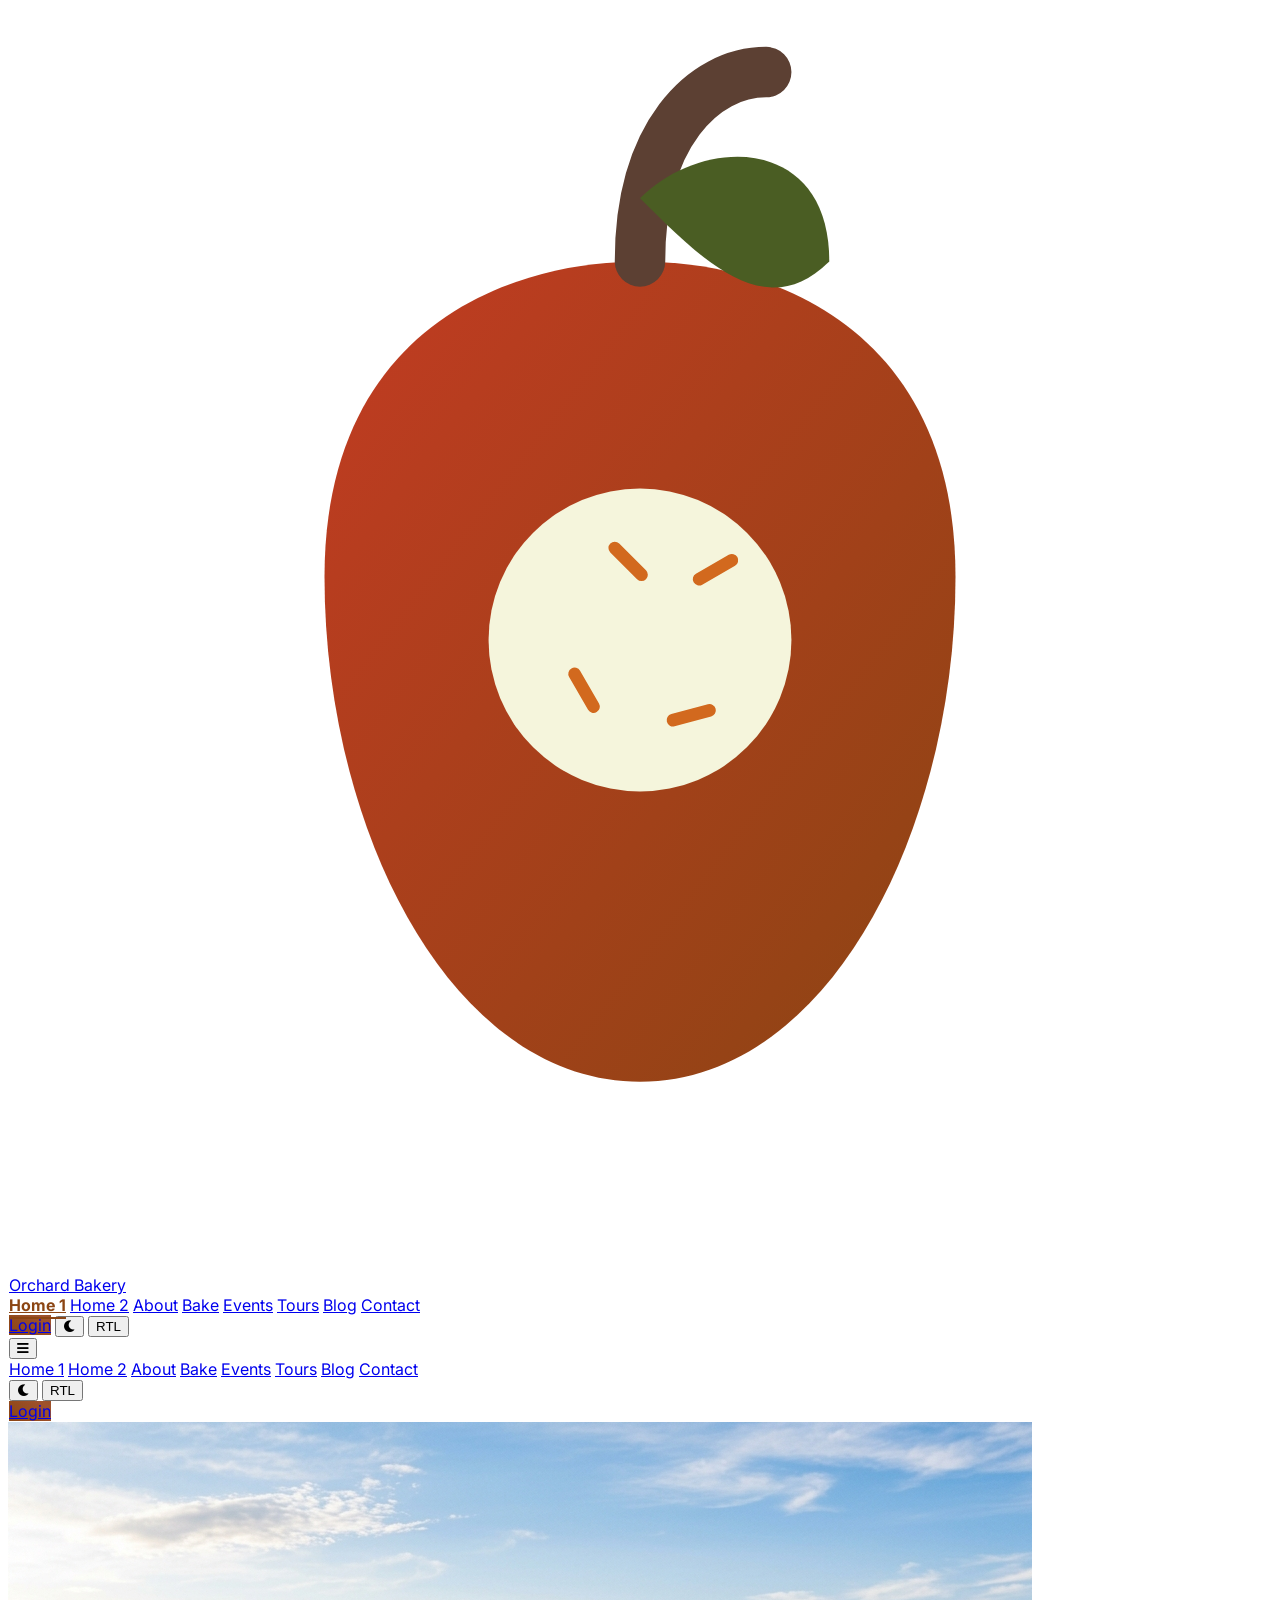
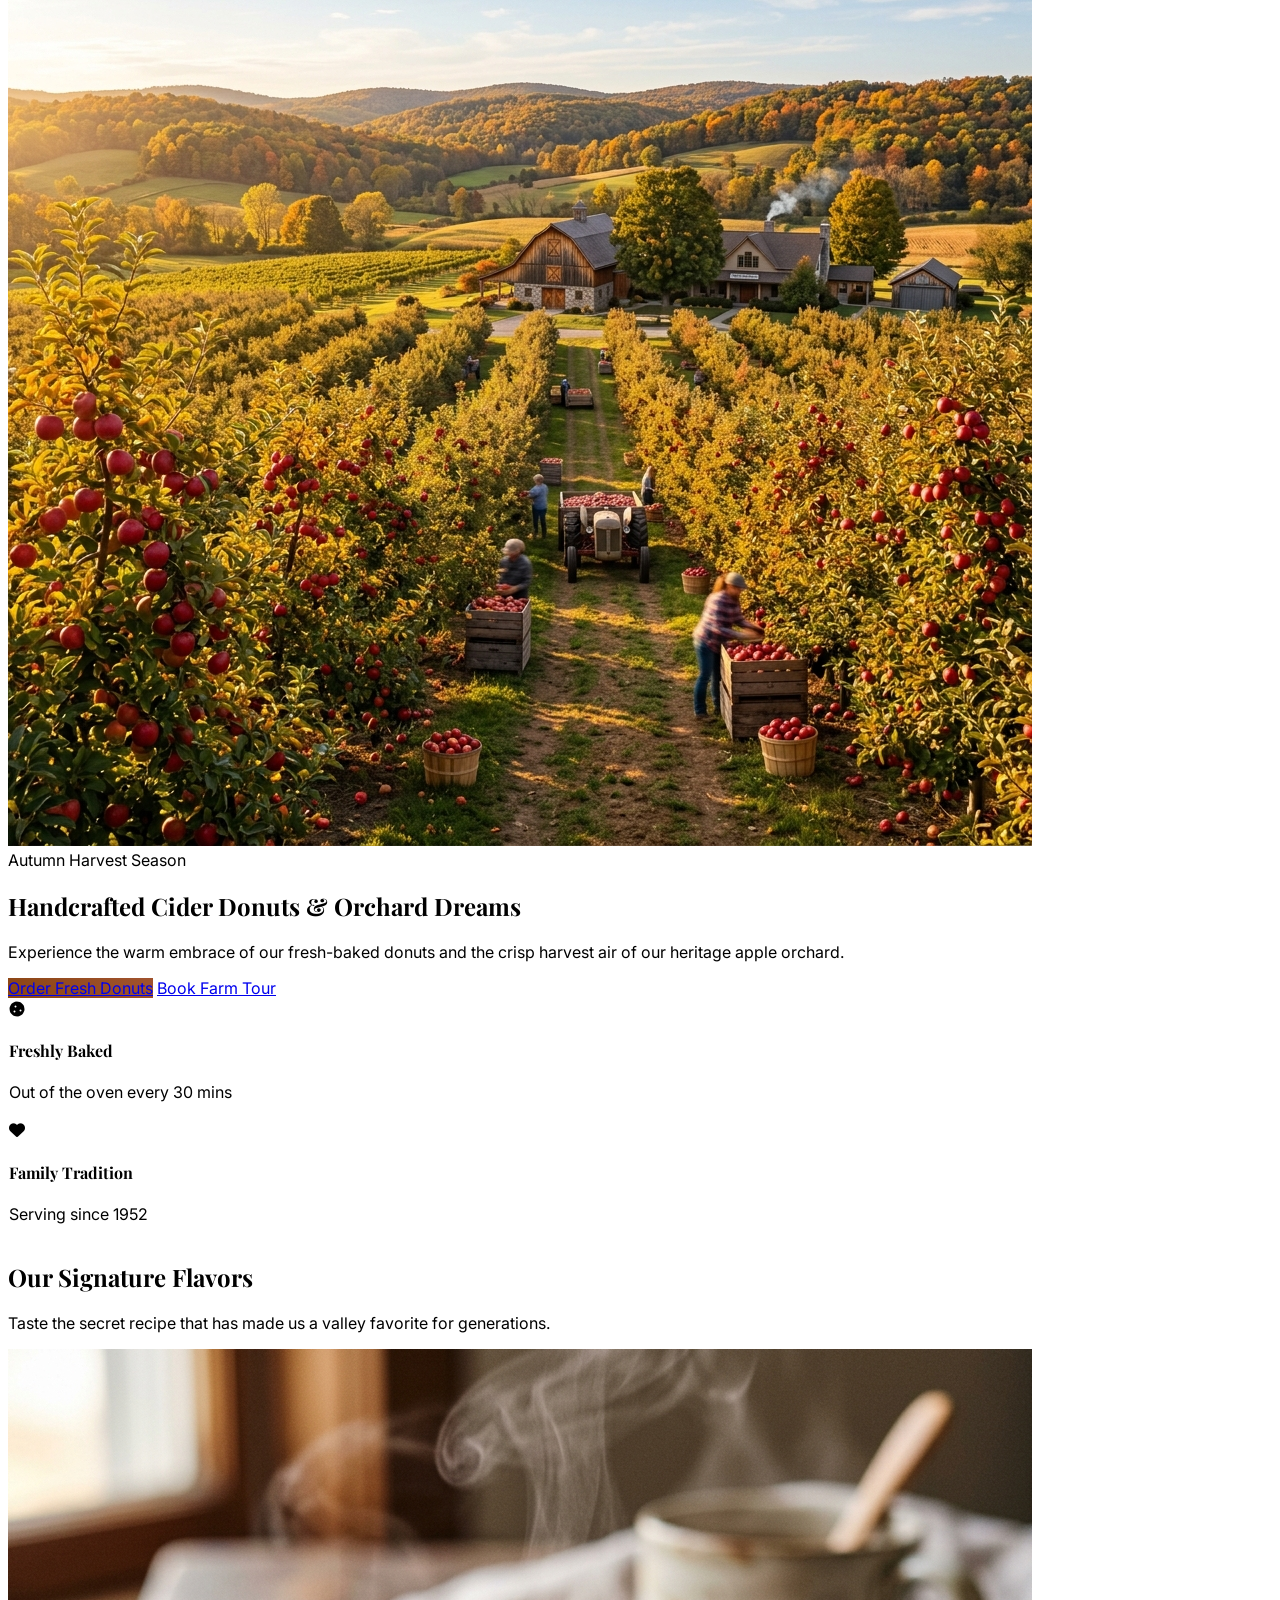
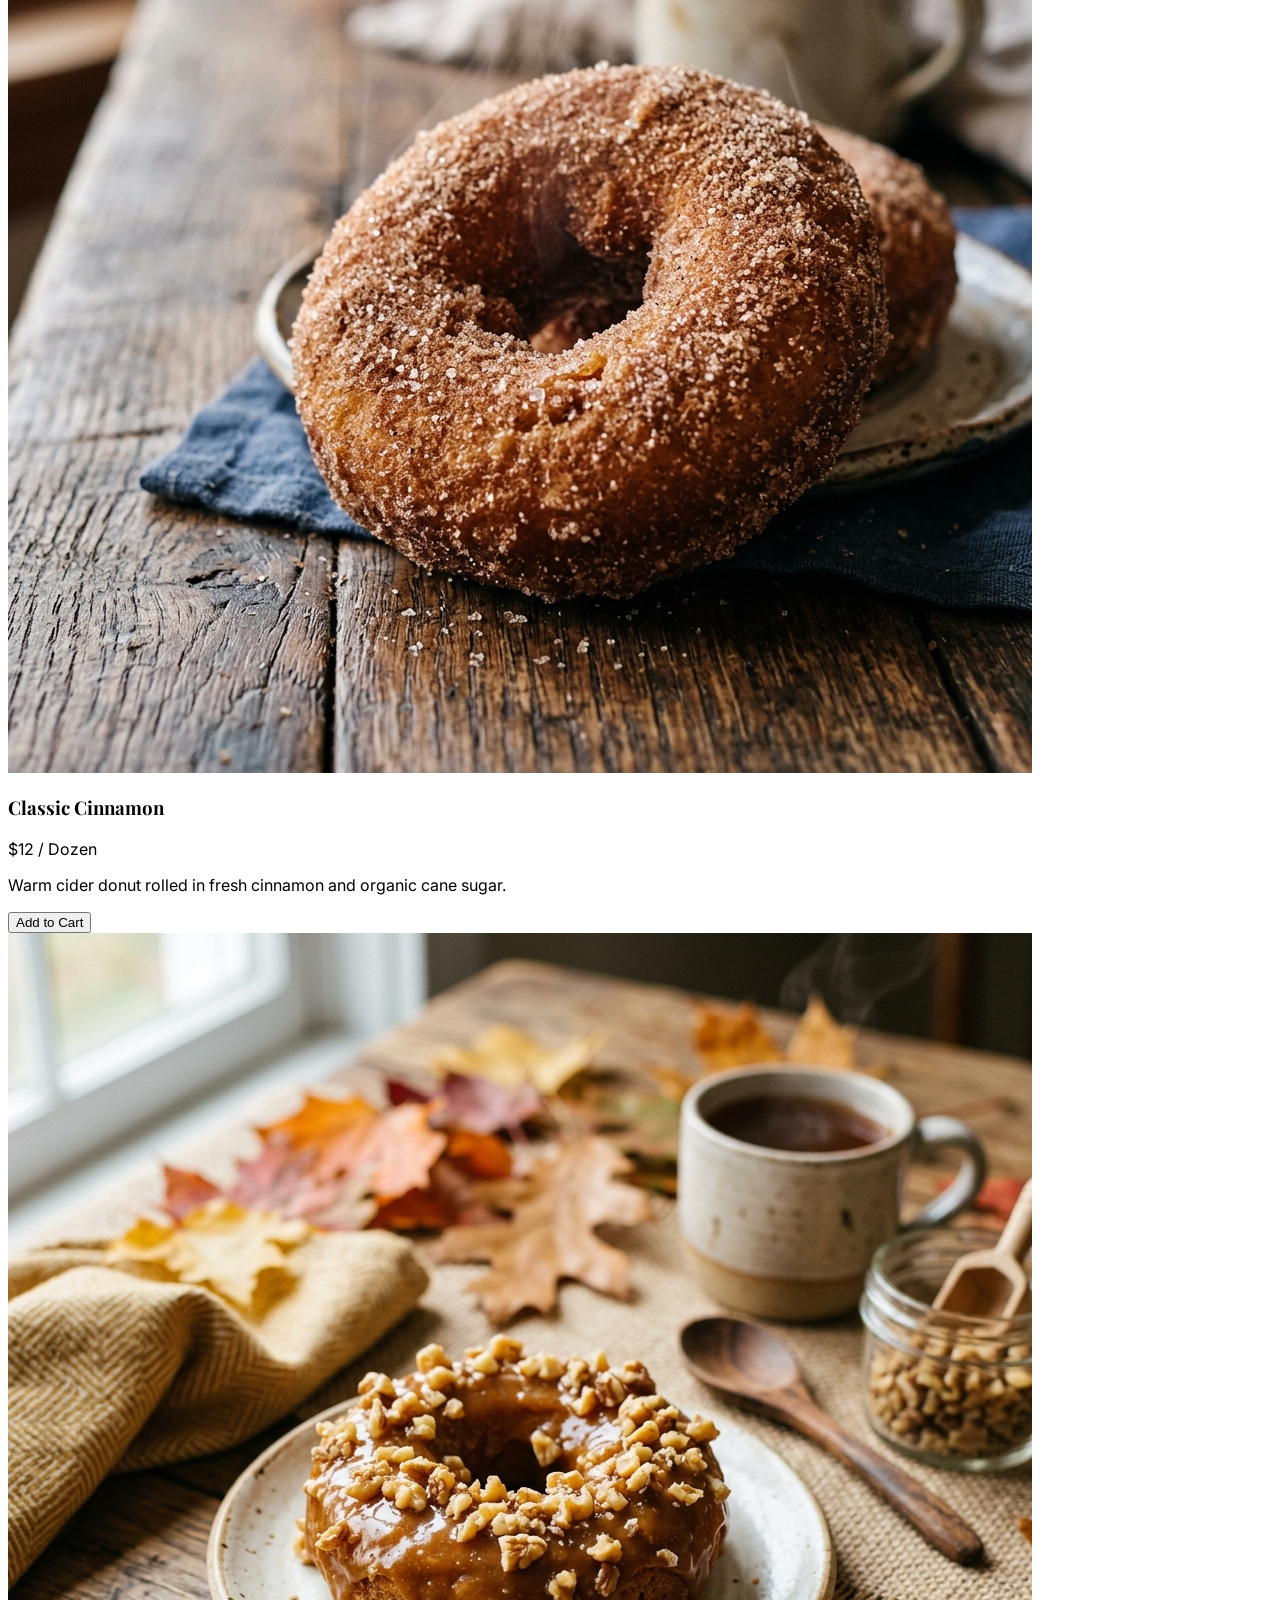
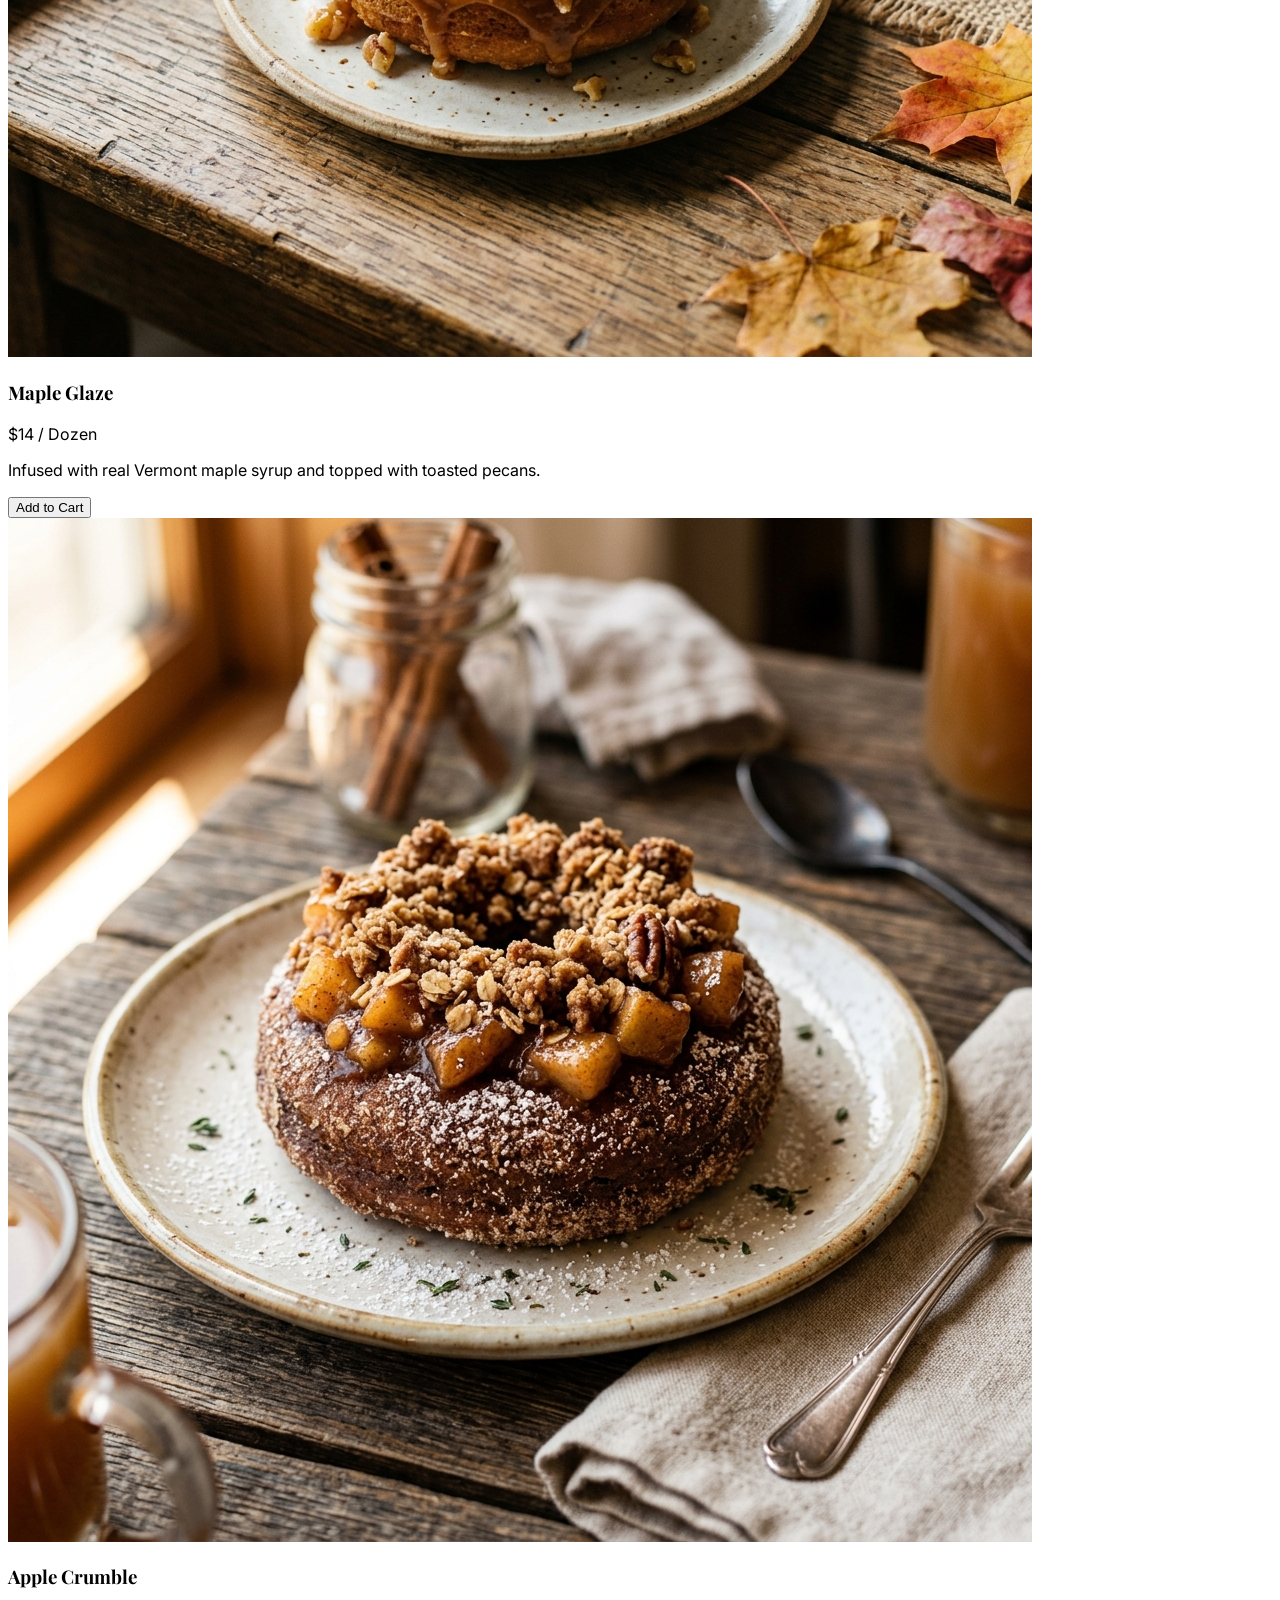
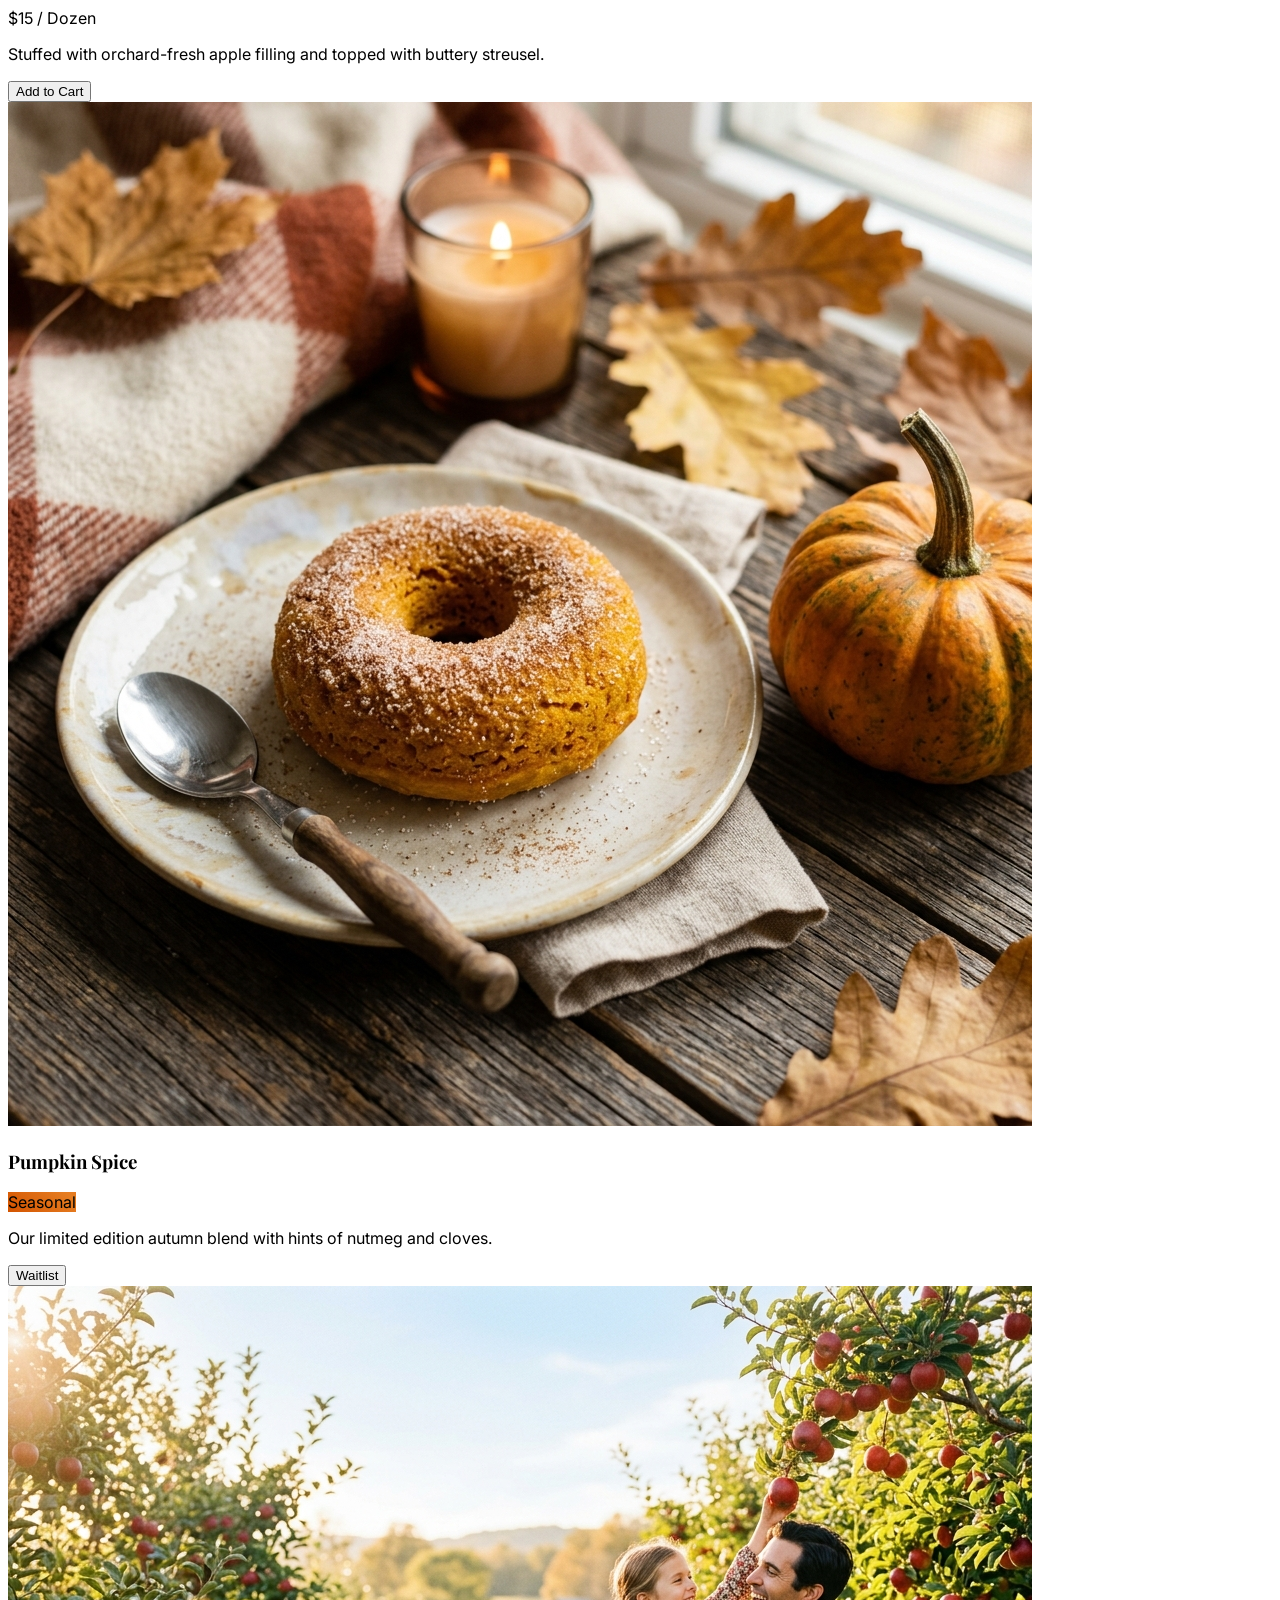
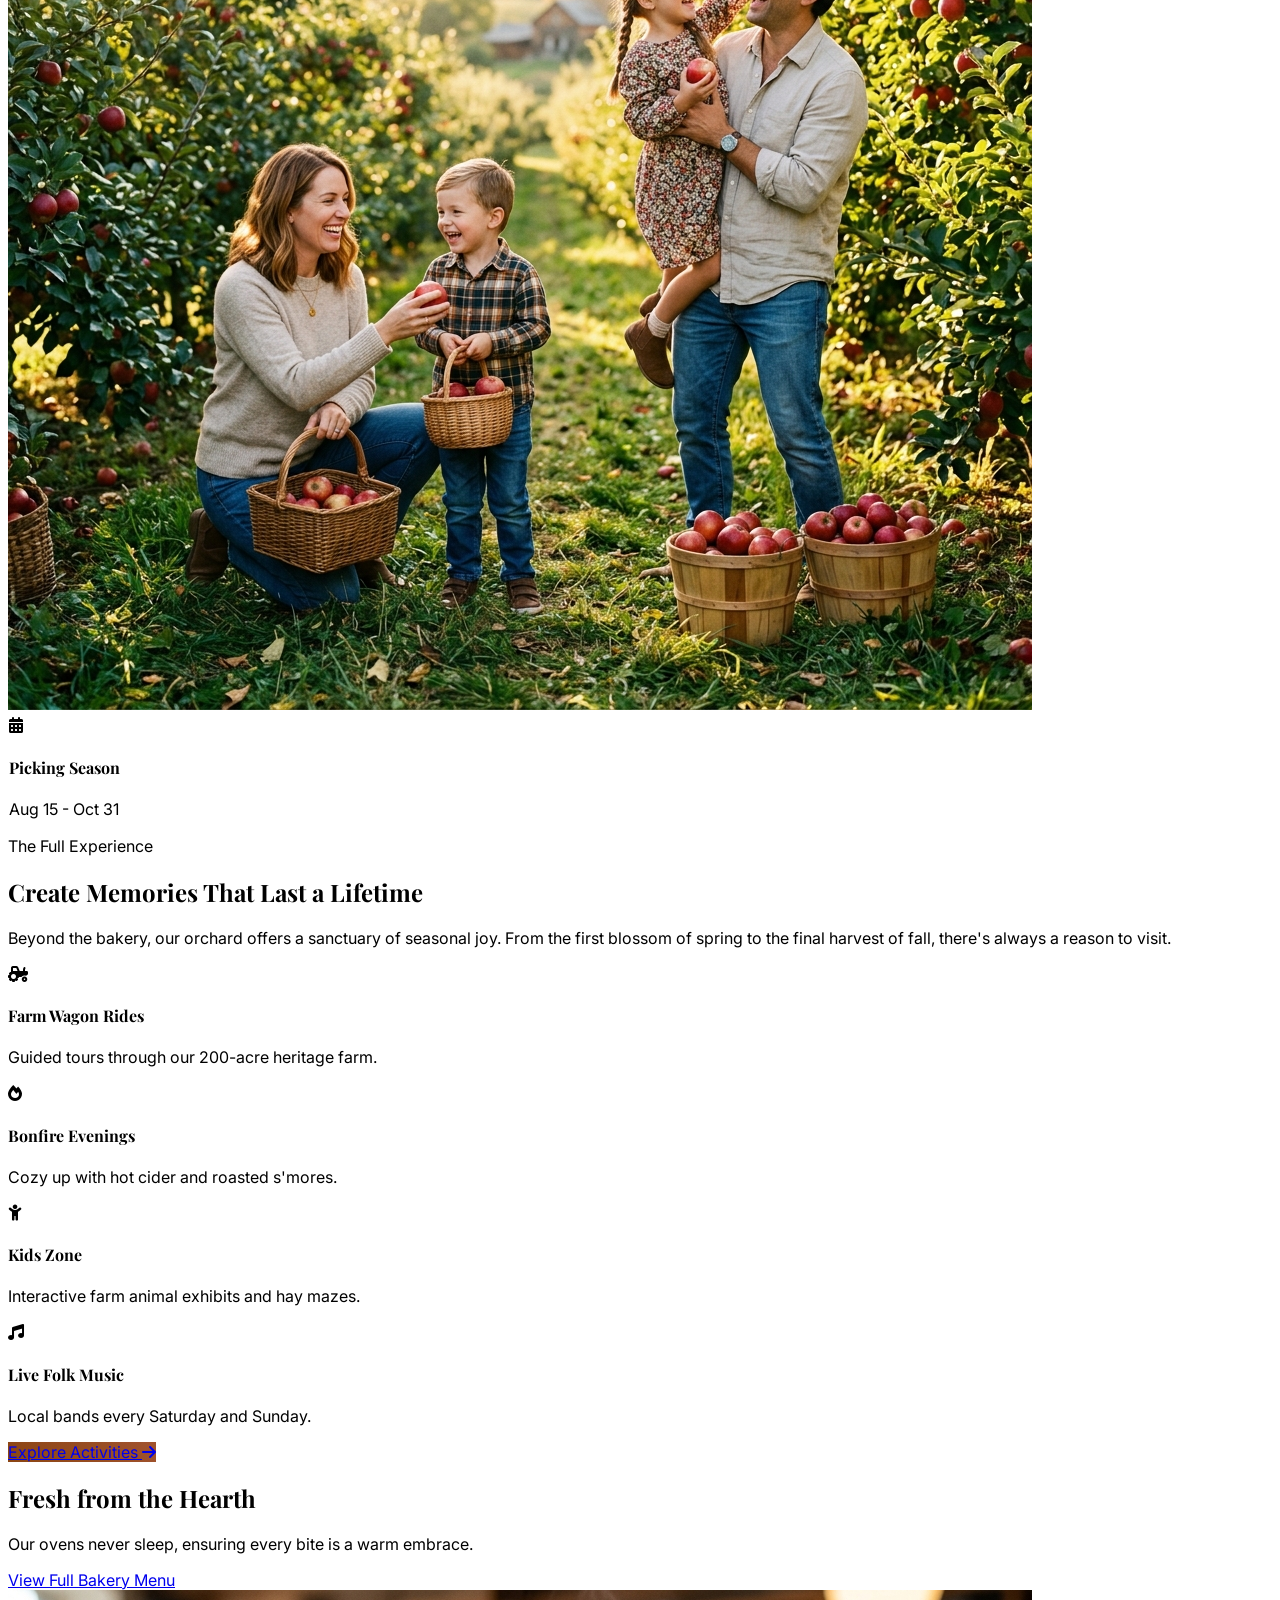
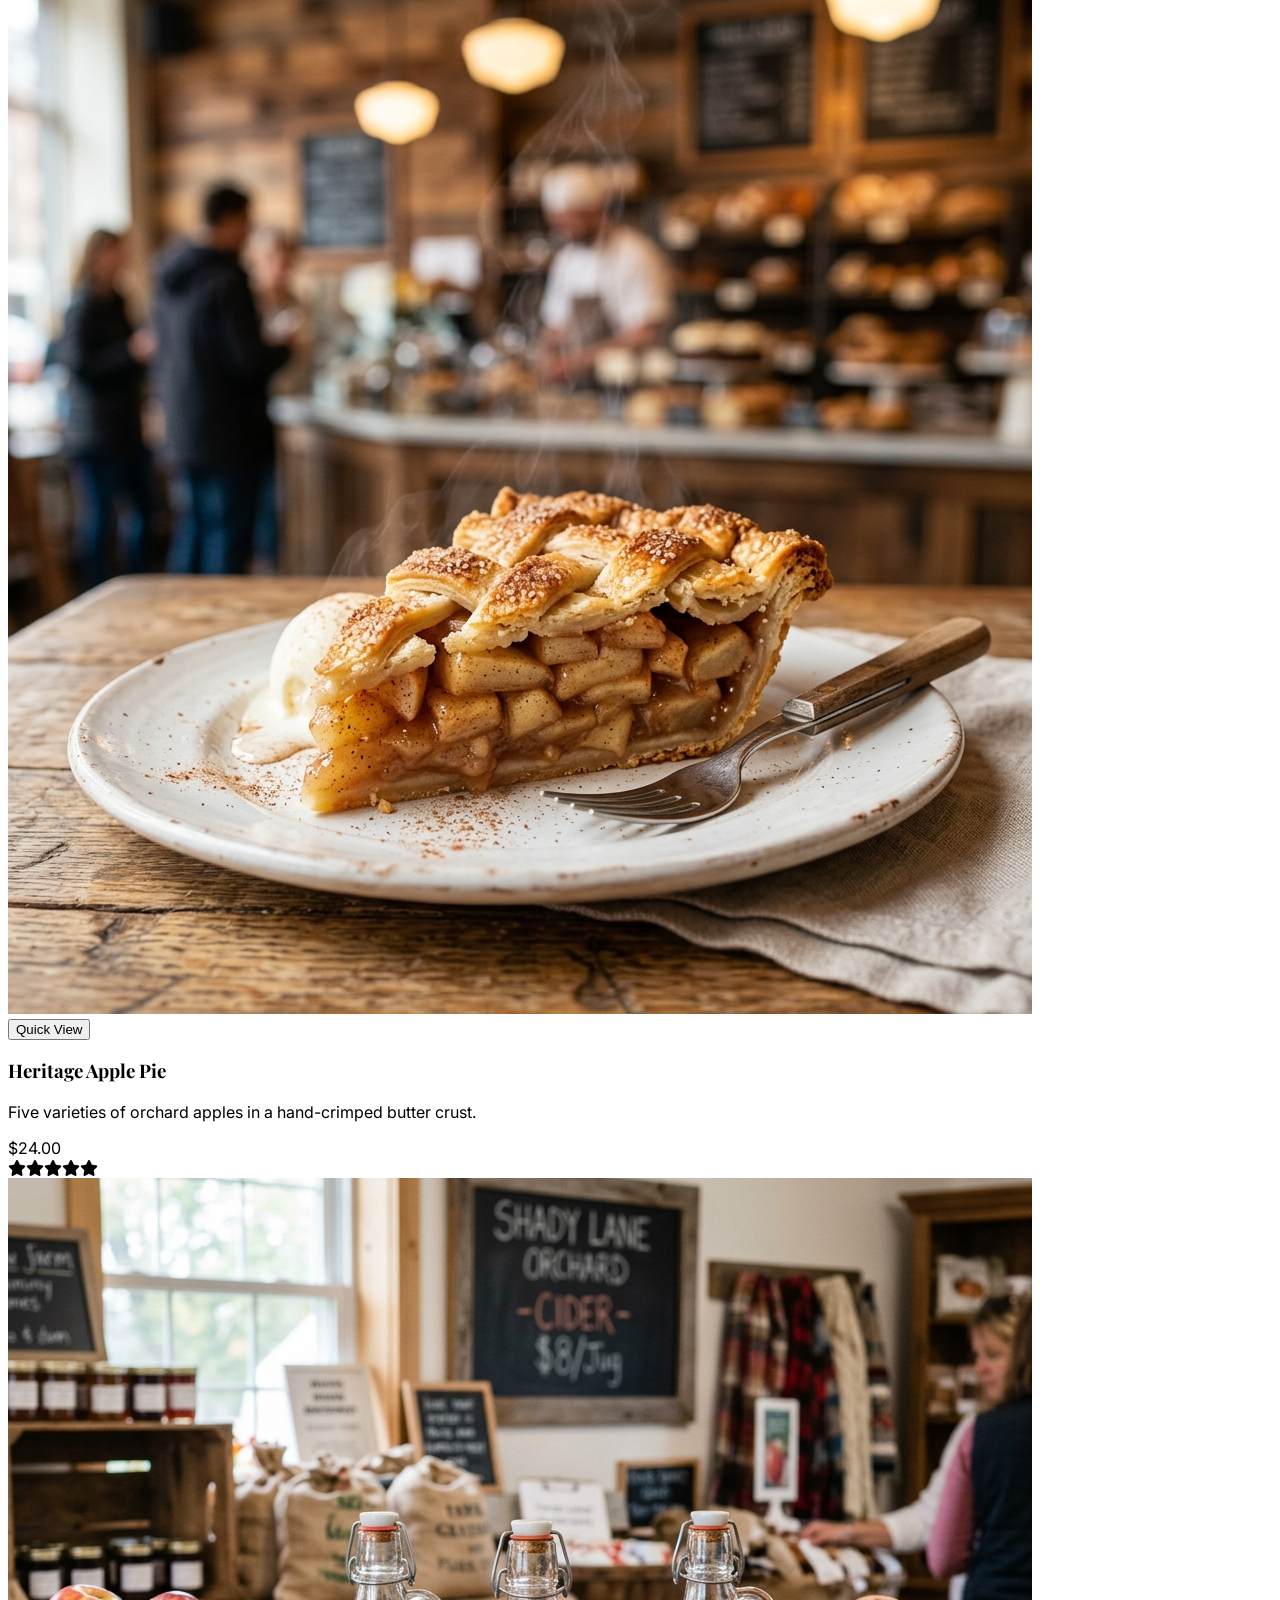
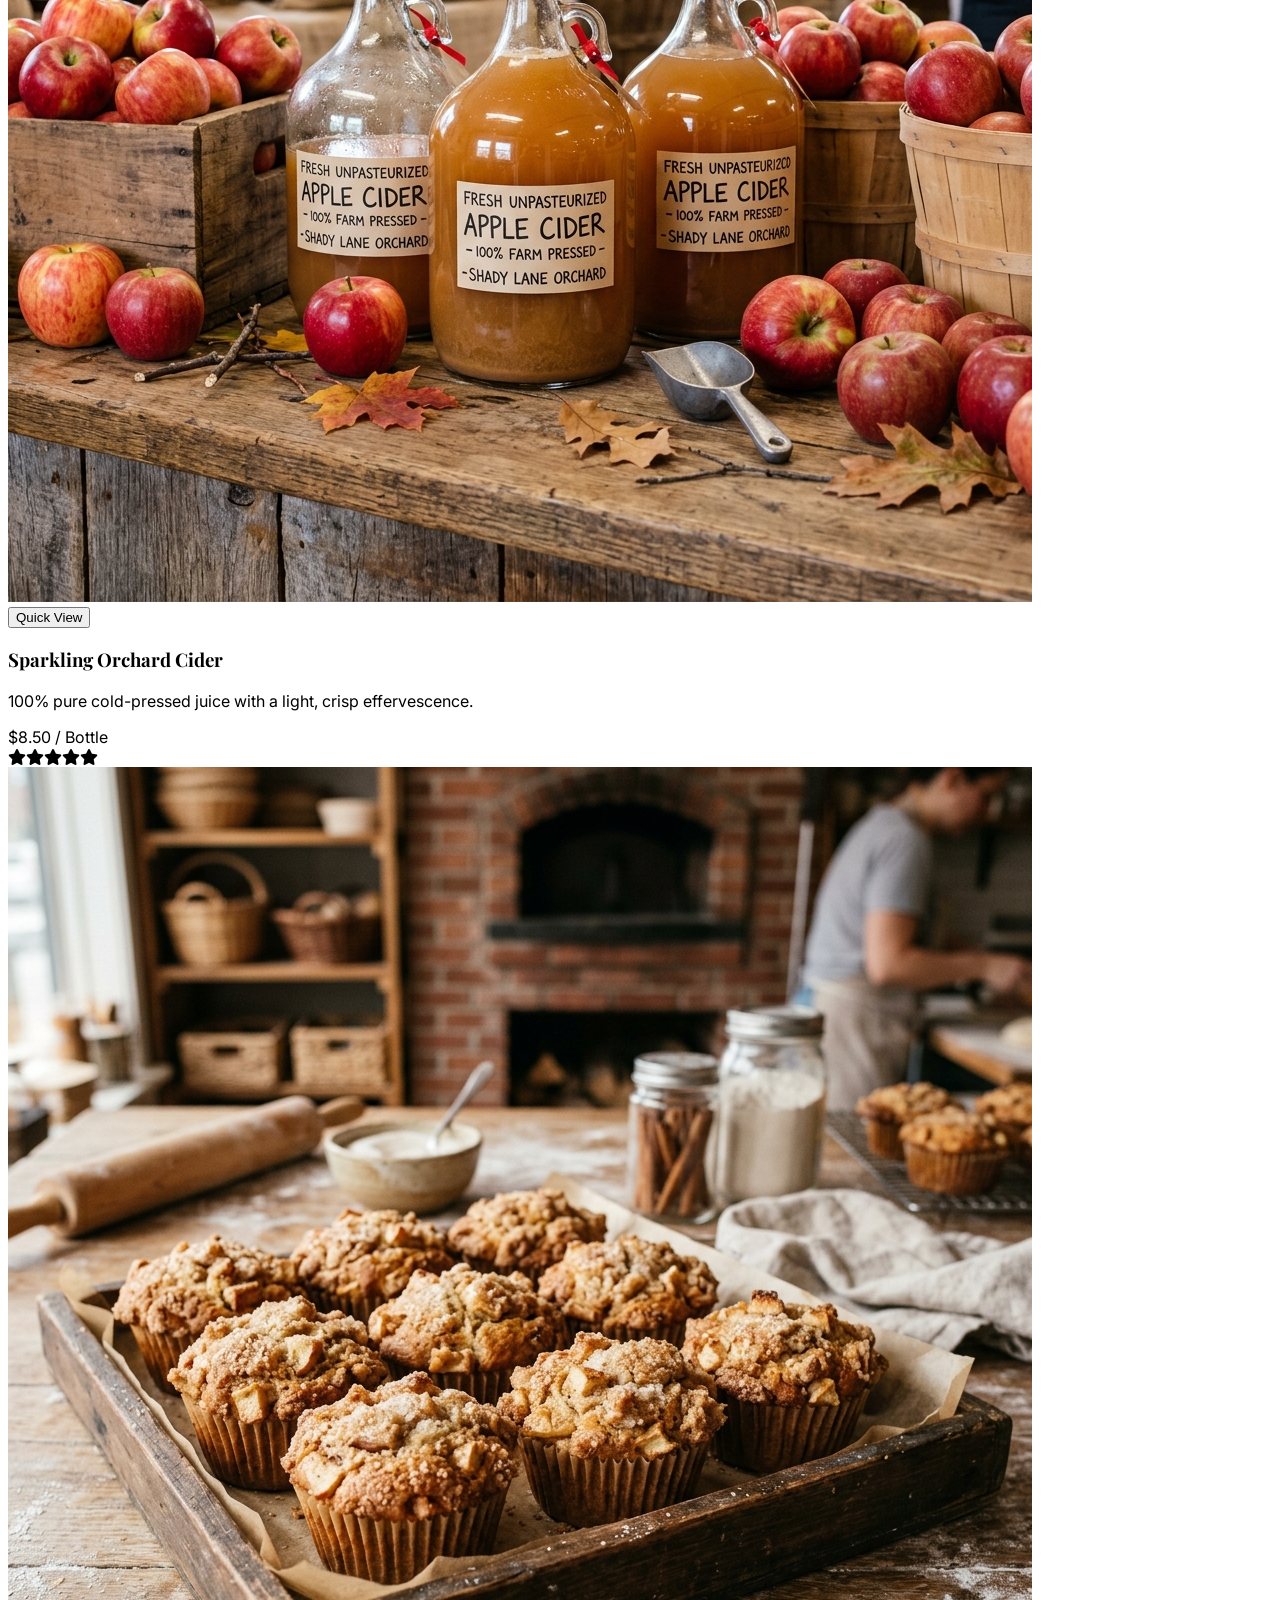
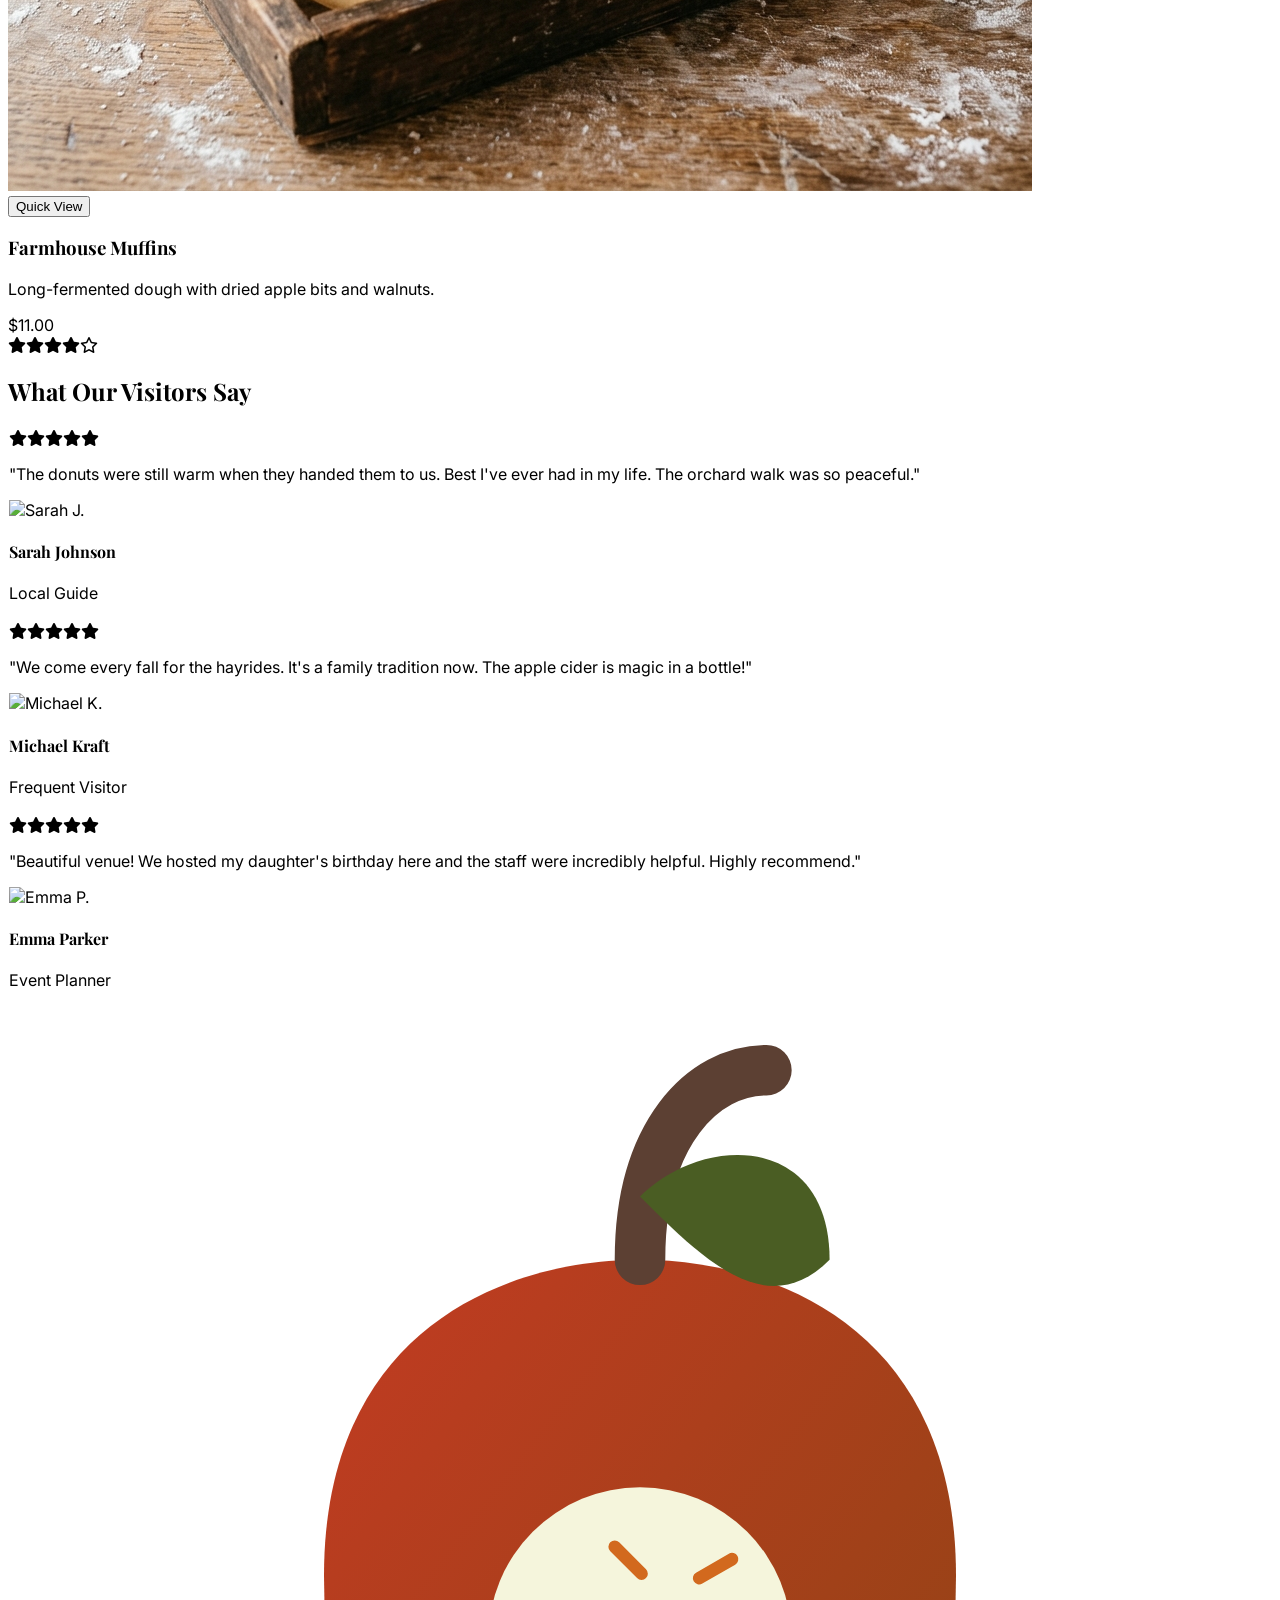
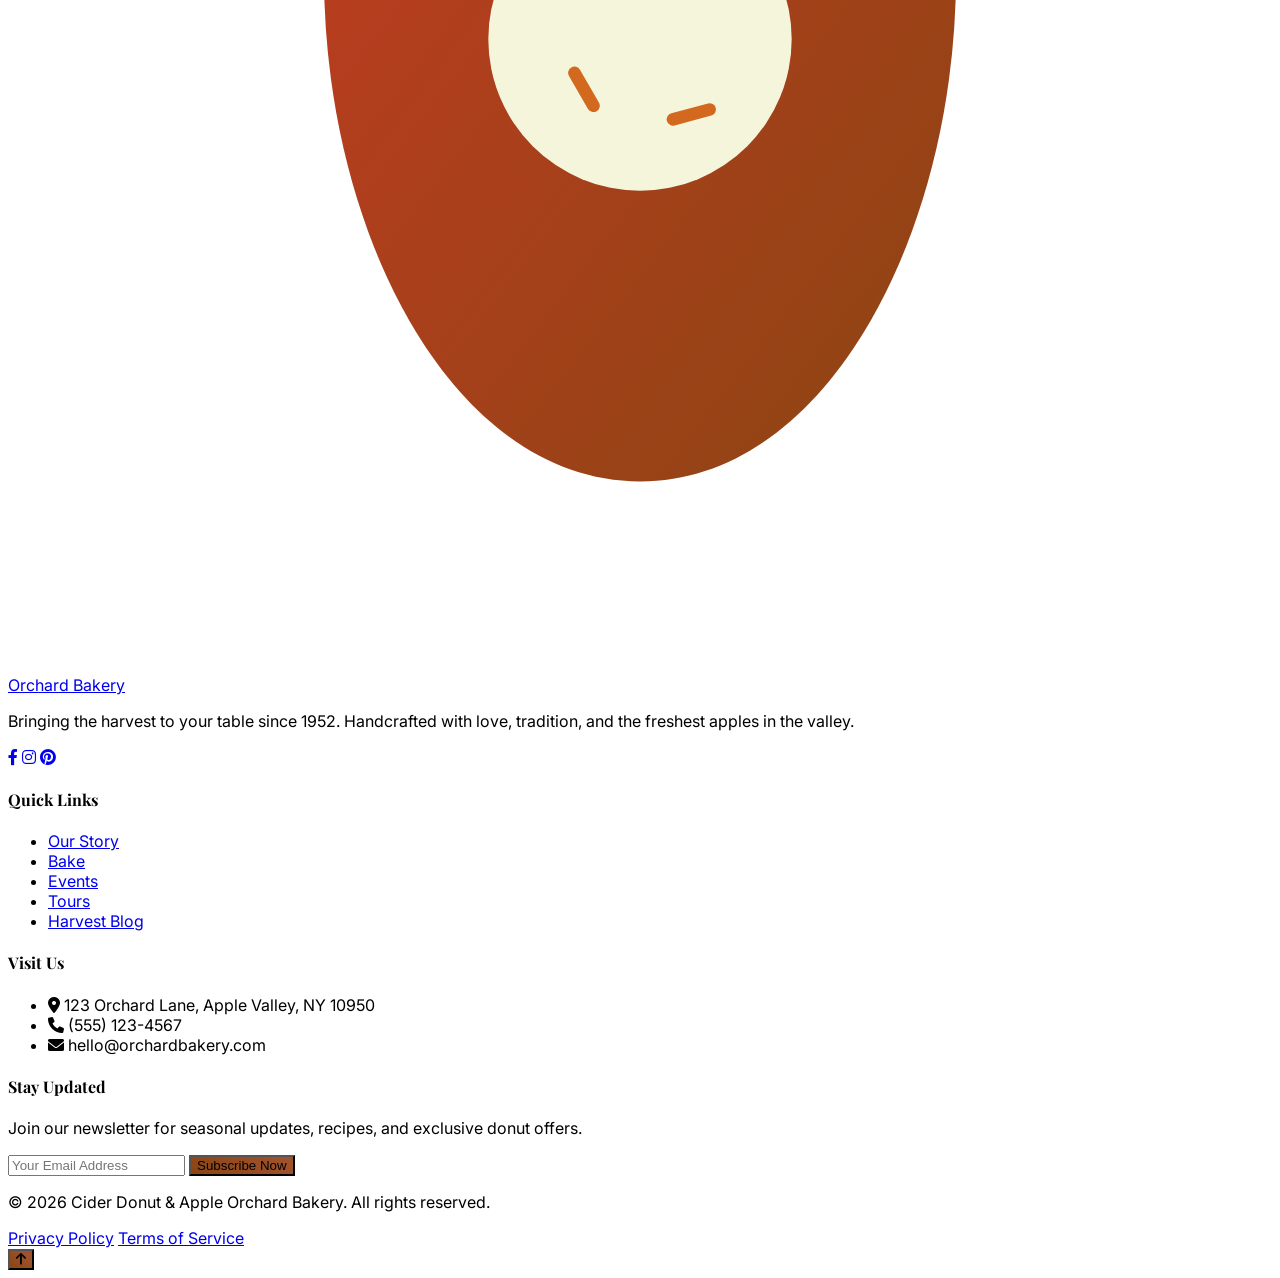
==== commit f1a2647a: "corrections" ====
--- a/index.html
+++ b/index.html
@@ -53,24 +53,19 @@
                 </div>
 
                 <!-- Desktop Menu -->
-                <div class="hidden lg:flex items-center space-x-6">
-                    <div class="group relative">
-                        <button class="nav-link active font-medium text-primary hover:text-primary transition-colors">Home <i class="fas fa-chevron-down text-xs"></i></button>
-                        <div class="absolute hidden group-hover:block w-48 bg-white dark:bg-zinc-800 shadow-lg rounded-lg py-2 mt-0">
-                            <a href="index.html" class="block px-4 py-2 bg-cream dark:bg-zinc-700 font-bold text-primary dark:text-gold">Home 1</a>
-                            <a href="home2.html" class="block px-4 py-2 hover:bg-cream dark:hover:bg-zinc-700">Home 2</a>
-                        </div>
-                    </div>
+                <div class="hidden xl:flex items-center space-x-6">
+                    <a href="index.html" class="nav-link active font-medium text-primary hover:text-primary transition-colors">Home 1</a>
+                    <a href="home2.html" class="nav-link font-medium hover:text-primary transition-colors">Home 2</a>
                     <a href="about.html" class="nav-link font-medium hover:text-primary transition-colors">About</a>
-                    <a href="menu.html" class="nav-link font-medium hover:text-primary transition-colors">Bakery Menu</a>
-                    <a href="events.html" class="nav-link font-medium hover:text-primary transition-colors">Orchard Events</a>
-                    <a href="tours.html" class="nav-link font-medium hover:text-primary transition-colors">Farm Tours</a>
+                    <a href="menu.html" class="nav-link font-medium hover:text-primary transition-colors">Bake</a>
+                    <a href="events.html" class="nav-link font-medium hover:text-primary transition-colors">Events</a>
+                    <a href="tours.html" class="nav-link font-medium hover:text-primary transition-colors">Tours</a>
                     <a href="blog.html" class="nav-link font-medium hover:text-primary transition-colors">Blog</a>
                     <a href="contact.html" class="nav-link font-medium hover:text-primary transition-colors">Contact</a>
                 </div>
 
                 <!-- Icons & Toggles -->
-                <div class="hidden lg:flex items-center space-x-4">
+                <div class="hidden xl:flex items-center space-x-4">
                     <a href="login.html" class="px-6 py-2 bg-primary text-white rounded-full font-bold hover:bg-soft-brown transition-all shadow-md transform hover:-translate-y-0.5 flex items-center justify-center min-w-[100px]">Login</a>
                     
                     <button id="theme-toggle" class="p-2 rounded-full hover:bg-gray-200 dark:hover:bg-zinc-700 transition-colors">
@@ -80,7 +75,7 @@
                 </div>
 
                 <!-- Mobile Menu Button -->
-                <div class="lg:hidden flex items-center">
+                <div class="xl:hidden flex items-center">
                     <button id="mobile-menu-btn" class="text-charcoal dark:text-zinc-100 focus:outline-none">
                         <i class="fas fa-bars text-2xl"></i>
                     </button>
@@ -89,31 +84,24 @@
         </div>
 
         <!-- Mobile Menu -->
-        <div id="mobile-menu" class="hidden lg:hidden bg-white dark:bg-zinc-800 shadow-xl absolute w-full transition-all">
+        <div id="mobile-menu" class="hidden xl:hidden bg-white dark:bg-zinc-800 shadow-xl absolute w-full transition-all">
             <div class="px-4 pt-6 pb-6 space-y-2">
-                <div class="flex items-center space-x-3 px-3 mb-6">
-                    <img src="assets/images/logo.svg" alt="Orchard Bakery" class="h-10 w-auto">
-                    <span class="font-serif text-xl font-bold text-primary dark:text-gold">Orchard Bakery</span>
-                </div>
                 <a href="index.html" class="block px-3 py-2 rounded-md bg-cream dark:bg-zinc-700 font-bold text-primary dark:text-gold">Home 1</a>
                 <a href="home2.html" class="block px-3 py-2 rounded-md hover:bg-cream dark:hover:bg-zinc-700">Home 2</a>
                 <a href="about.html" class="block px-3 py-2 rounded-md hover:bg-cream dark:hover:bg-zinc-700">About</a>
-                <a href="menu.html" class="block px-3 py-2 rounded-md hover:bg-cream dark:hover:bg-zinc-700">Bakery Menu</a>
-                <a href="events.html" class="block px-3 py-2 rounded-md hover:bg-cream dark:hover:bg-zinc-700">Orchard Events</a>
-                <a href="tours.html" class="block px-3 py-2 rounded-md hover:bg-cream dark:hover:bg-zinc-700">Farm Tours</a>
+                <a href="menu.html" class="block px-3 py-2 rounded-md hover:bg-cream dark:hover:bg-zinc-700">Bake</a>
+                <a href="events.html" class="block px-3 py-2 rounded-md hover:bg-cream dark:hover:bg-zinc-700">Events</a>
+                <a href="tours.html" class="block px-3 py-2 rounded-md hover:bg-cream dark:hover:bg-zinc-700">Tours</a>
                 <a href="blog.html" class="block px-3 py-2 rounded-md hover:bg-cream dark:hover:bg-zinc-700">Blog</a>
                 <a href="contact.html" class="block px-3 py-2 rounded-md hover:bg-cream dark:hover:bg-zinc-700">Contact</a>
-                <div class="flex flex-col space-y-2 mt-4 pt-4 border-t border-gray-200 dark:border-zinc-700">
-                    <div class="flex items-center justify-between px-3 py-2 mb-2 bg-gray-50 dark:bg-zinc-900/50 rounded-xl">
-                        <span class="text-xs font-bold uppercase tracking-widest opacity-60">Preferences</span>
-                        <div class="flex items-center space-x-2">
-                            <button id="theme-toggle-mobile" class="p-2 w-10 h-10 rounded-full bg-white dark:bg-zinc-800 shadow-sm flex items-center justify-center transition-all">
-                                <i class="fas fa-moon"></i>
-                            </button>
-                            <button id="rtl-toggle-mobile" class="px-3 h-10 text-xs font-bold border border-charcoal dark:border-zinc-500 rounded-full bg-white dark:bg-zinc-800 shadow-sm transition-all">RTL</button>
-                        </div>
-                    </div>
-                    <a href="login.html" class="w-full text-center px-6 py-3 bg-primary text-white rounded-full font-bold shadow-md">Login</a>
+                <div class="flex items-center space-x-4 mt-6 pt-6 border-t border-gray-200 dark:border-zinc-700 px-3">
+                    <button id="theme-toggle-mobile" class="p-2 w-10 h-10 rounded-full bg-white dark:bg-zinc-800 shadow-sm flex items-center justify-center transition-all border border-gray-100 dark:border-zinc-700">
+                        <i class="fas fa-moon"></i>
+                    </button>
+                    <button id="rtl-toggle-mobile" class="px-5 h-10 text-xs font-bold border border-charcoal dark:border-zinc-500 rounded-full bg-white dark:bg-zinc-800 shadow-sm transition-all">RTL</button>
+                </div>
+                <div class="px-3 pt-4">
+                    <a href="login.html" class="block w-full text-center px-6 py-3 bg-primary text-white rounded-full font-bold shadow-md">Login</a>
                 </div>
             </div>
         </div>
@@ -176,10 +164,10 @@
                     <div class="h-64 overflow-hidden">
                         <img src="flavor_cinnamon_sugar_1778596254257.png" alt="Cinnamon Sugar" class="w-full h-full object-cover group-hover:scale-110 transition-transform duration-700">
                     </div>
-                    <div class="p-8">
-                        <div class="flex justify-between items-start mb-4">
-                            <h3 class="text-2xl font-bold font-serif">Classic Cinnamon</h3>
-                            <span class="bg-primary/10 text-primary px-3 py-1 rounded-full text-sm font-bold">$12 / Dozen</span>
+                    <div class="p-6 xl:p-8">
+                        <div class="flex justify-between items-center gap-2 mb-4">
+                            <h3 class="text-xl lg:text-lg xl:text-2xl font-bold font-serif truncate" title="Classic Cinnamon">Classic Cinnamon</h3>
+                            <span class="bg-primary/10 text-primary px-3 py-1 rounded-full text-[10px] xl:text-xs font-bold whitespace-nowrap">$12 / Dozen</span>
                         </div>
                         <p class="text-gray-600 dark:text-gray-400 mb-6">Warm cider donut rolled in fresh cinnamon and organic cane sugar.</p>
                         <button class="w-full py-3 border-2 border-primary text-primary font-bold rounded-xl group-hover:bg-primary group-hover:text-white transition-all">Add to Cart</button>
@@ -191,10 +179,10 @@
                     <div class="h-64 overflow-hidden">
                         <img src="flavor_maple_glaze_1778596270548.png" alt="Maple Glaze" class="w-full h-full object-cover group-hover:scale-110 transition-transform duration-700">
                     </div>
-                    <div class="p-8">
-                        <div class="flex justify-between items-start mb-4">
-                            <h3 class="text-2xl font-bold font-serif">Maple Glaze</h3>
-                            <span class="bg-primary/10 text-primary px-3 py-1 rounded-full text-sm font-bold">$14 / Dozen</span>
+                    <div class="p-6 xl:p-8">
+                        <div class="flex justify-between items-center gap-2 mb-4">
+                            <h3 class="text-xl lg:text-lg xl:text-2xl font-bold font-serif truncate" title="Maple Glaze">Maple Glaze</h3>
+                            <span class="bg-primary/10 text-primary px-3 py-1 rounded-full text-[10px] xl:text-xs font-bold whitespace-nowrap">$14 / Dozen</span>
                         </div>
                         <p class="text-gray-600 dark:text-gray-400 mb-6">Infused with real Vermont maple syrup and topped with toasted pecans.</p>
                         <button class="w-full py-3 border-2 border-primary text-primary font-bold rounded-xl group-hover:bg-primary group-hover:text-white transition-all">Add to Cart</button>
@@ -206,10 +194,10 @@
                     <div class="h-64 overflow-hidden">
                         <img src="flavor_apple_crumble_1778596288571.png" alt="Apple Crumble" class="w-full h-full object-cover group-hover:scale-110 transition-transform duration-700">
                     </div>
-                    <div class="p-8">
-                        <div class="flex justify-between items-start mb-4">
-                            <h3 class="text-2xl font-bold font-serif">Apple Crumble</h3>
-                            <span class="bg-primary/10 text-primary px-3 py-1 rounded-full text-sm font-bold">$15 / Dozen</span>
+                    <div class="p-6 xl:p-8">
+                        <div class="flex justify-between items-center gap-2 mb-4">
+                            <h3 class="text-xl lg:text-lg xl:text-2xl font-bold font-serif truncate" title="Apple Crumble">Apple Crumble</h3>
+                            <span class="bg-primary/10 text-primary px-3 py-1 rounded-full text-[10px] xl:text-xs font-bold whitespace-nowrap">$15 / Dozen</span>
                         </div>
                         <p class="text-gray-600 dark:text-gray-400 mb-6">Stuffed with orchard-fresh apple filling and topped with buttery streusel.</p>
                         <button class="w-full py-3 border-2 border-primary text-primary font-bold rounded-xl group-hover:bg-primary group-hover:text-white transition-all">Add to Cart</button>
@@ -221,10 +209,10 @@
                     <div class="h-64 overflow-hidden">
                         <img src="flavor_pumpkin_spice_1778596305049.png" alt="Pumpkin Spice" class="w-full h-full object-cover group-hover:scale-110 transition-transform duration-700">
                     </div>
-                    <div class="p-8">
-                        <div class="flex justify-between items-start mb-4">
-                            <h3 class="text-2xl font-bold font-serif">Pumpkin Spice</h3>
-                            <span class="bg-secondary text-white px-3 py-1 rounded-full text-sm font-bold">Seasonal</span>
+                    <div class="p-6 xl:p-8">
+                        <div class="flex justify-between items-center gap-2 mb-4">
+                            <h3 class="text-xl lg:text-lg xl:text-2xl font-bold font-serif truncate" title="Pumpkin Spice">Pumpkin Spice</h3>
+                            <span class="bg-secondary text-white px-3 py-1 rounded-full text-[10px] xl:text-xs font-bold whitespace-nowrap">Seasonal</span>
                         </div>
                         <p class="text-gray-600 dark:text-gray-400 mb-6">Our limited edition autumn blend with hints of nutmeg and cloves.</p>
                         <button class="w-full py-3 border-2 border-secondary text-secondary font-bold rounded-xl group-hover:bg-secondary group-hover:text-white transition-all">Waitlist</button>
@@ -390,7 +378,7 @@
                         <i class="fas fa-star"></i><i class="fas fa-star"></i><i class="fas fa-star"></i><i class="fas fa-star"></i><i class="fas fa-star"></i>
                     </div>
                     <p class="text-lg italic text-gray-700 dark:text-gray-300 mb-8 leading-relaxed">"The donuts were still warm when they handed them to us. Best I've ever had in my life. The orchard walk was so peaceful."</p>
-                    <div class="flex flex-col items-center space-y-3">
+                    <div class="flex flex-col items-center text-center space-y-2">
                         <img src="https://images.unsplash.com/photo-1494790108377-be9c29b29330?auto=format&fit=crop&q=80&w=100" alt="Sarah J." class="w-16 h-16 rounded-full object-cover border-4 border-primary/10 shadow-md">
                         <div>
                             <h4 class="font-bold text-primary dark:text-gold">Sarah Johnson</h4>
@@ -405,7 +393,7 @@
                         <i class="fas fa-star"></i><i class="fas fa-star"></i><i class="fas fa-star"></i><i class="fas fa-star"></i><i class="fas fa-star"></i>
                     </div>
                     <p class="text-lg italic text-gray-700 dark:text-gray-300 mb-8 leading-relaxed">"We come every fall for the hayrides. It's a family tradition now. The apple cider is magic in a bottle!"</p>
-                    <div class="flex flex-col items-center space-y-3">
+                    <div class="flex flex-col items-center text-center space-y-2">
                         <img src="https://images.unsplash.com/photo-1500648767791-00dcc994a43e?auto=format&fit=crop&q=80&w=100" alt="Michael K." class="w-16 h-16 rounded-full object-cover border-4 border-secondary/10 shadow-md">
                         <div>
                             <h4 class="font-bold text-secondary dark:text-orange-400">Michael Kraft</h4>
@@ -420,7 +408,7 @@
                         <i class="fas fa-star"></i><i class="fas fa-star"></i><i class="fas fa-star"></i><i class="fas fa-star"></i><i class="fas fa-star"></i>
                     </div>
                     <p class="text-lg italic text-gray-700 dark:text-gray-300 mb-8 leading-relaxed">"Beautiful venue! We hosted my daughter's birthday here and the staff were incredibly helpful. Highly recommend."</p>
-                    <div class="flex flex-col items-center space-y-3">
+                    <div class="flex flex-col items-center text-center space-y-2">
                         <img src="https://images.unsplash.com/photo-1544005313-94ddf0286df2?auto=format&fit=crop&q=80&w=100" alt="Emma P." class="w-16 h-16 rounded-full object-cover border-4 border-accent/10 shadow-md">
                         <div>
                             <h4 class="font-bold text-accent dark:text-red-400">Emma Parker</h4>
@@ -455,9 +443,9 @@
                     <h4 class="text-xl font-bold mb-6 font-serif">Quick Links</h4>
                     <ul class="space-y-4 text-gray-600 dark:text-gray-400">
                         <li><a href="about.html" class="hover:text-primary dark:hover:text-gold transition-colors">Our Story</a></li>
-                        <li><a href="menu.html" class="hover:text-primary dark:hover:text-gold transition-colors">Bakery Menu</a></li>
-                        <li><a href="events.html" class="hover:text-primary dark:hover:text-gold transition-colors">Events & Festivals</a></li>
-                        <li><a href="tours.html" class="hover:text-primary dark:hover:text-gold transition-colors">Farm Tours</a></li>
+                        <li><a href="menu.html" class="hover:text-primary dark:hover:text-gold transition-colors">Bake</a></li>
+                        <li><a href="events.html" class="hover:text-primary dark:hover:text-gold transition-colors">Events</a></li>
+                        <li><a href="tours.html" class="hover:text-primary dark:hover:text-gold transition-colors">Tours</a></li>
                         <li><a href="blog.html" class="hover:text-primary dark:hover:text-gold transition-colors">Harvest Blog</a></li>
                     </ul>
                 </div>
--- a/assets/css/style.css
+++ b/assets/css/style.css
@@ -90,6 +90,28 @@
     margin-right: 0;
 }
 
+/* Logical property fallbacks for Tailwind */
+[dir="rtl"] .space-x-1 > :not([hidden]) ~ :not([hidden]) { margin-right: 0.25rem; margin-left: 0; }
+[dir="rtl"] .space-x-2 > :not([hidden]) ~ :not([hidden]) { margin-right: 0.5rem; margin-left: 0; }
+[dir="rtl"] .space-x-3 > :not([hidden]) ~ :not([hidden]) { margin-right: 0.75rem; margin-left: 0; }
+[dir="rtl"] .space-x-4 > :not([hidden]) ~ :not([hidden]) { margin-right: 1rem; margin-left: 0; }
+[dir="rtl"] .space-x-6 > :not([hidden]) ~ :not([hidden]) { margin-right: 1.5rem; margin-left: 0; }
+[dir="rtl"] .space-x-8 > :not([hidden]) ~ :not([hidden]) { margin-right: 2rem; margin-left: 0; }
+
+/* Inset overrides */
+[dir="rtl"] .right-4 { left: 1rem; right: auto; }
+[dir="rtl"] .right-6 { left: 1.5rem; right: auto; }
+[dir="rtl"] .right-8 { left: 2rem; right: auto; }
+[dir="rtl"] .left-4 { right: 1rem; left: auto; }
+[dir="rtl"] .left-6 { right: 1.5rem; left: auto; }
+[dir="rtl"] .left-8 { right: 2rem; left: auto; }
+
+/* Border radius flips */
+[dir="rtl"] .rounded-r-full { border-radius: 9999px 0 0 9999px; }
+[dir="rtl"] .rounded-l-full { border-radius: 0 9999px 9999px 0; }
+[dir="rtl"] .rounded-tr-3xl { border-top-left-radius: 1.875rem; border-top-right-radius: 0; }
+[dir="rtl"] .rounded-bl-3xl { border-bottom-right-radius: 1.875rem; border-bottom-left-radius: 0; }
+
 /* Transitions & Animations */
 .transition-all-300 {
     transition: all 0.3s ease;
@@ -129,18 +151,18 @@
 }
 
 /* Secondary/Glass Button Hover */
-.btn-secondary, .bg-white\/20, .bg-white\/10, .border-primary {
-    transition: all 0.4s cubic-bezier(0.4, 0, 0.2, 1) !important;
-}
-
-.btn-secondary:hover, .bg-white\/20:hover, .bg-white\/10:hover, .border-primary:hover {
+.btn-secondary, .bg-white\/20, .bg-white\/10 {
+    transition: all 0.4s cubic-bezier(0.4, 0, 0.2, 1) !important;
+}
+
+.btn-secondary:hover, .bg-white\/20:hover, .bg-white\/10:hover {
     background-color: rgba(255, 255, 255, 0.3) !important;
     border-color: transparent !important;
     transform: translateY(-3px) scale(1.02) !important;
     box-shadow: 0 10px 20px rgba(0, 0, 0, 0.1) !important;
 }
 
-.dark .btn-secondary:hover, .dark .bg-white\/20:hover, .dark .bg-white\/10:hover, .dark .border-primary:hover {
+.dark .btn-secondary:hover, .dark .bg-white\/20:hover, .dark .bg-white\/10:hover {
     background-color: rgba(255, 255, 255, 0.1) !important;
 }
 
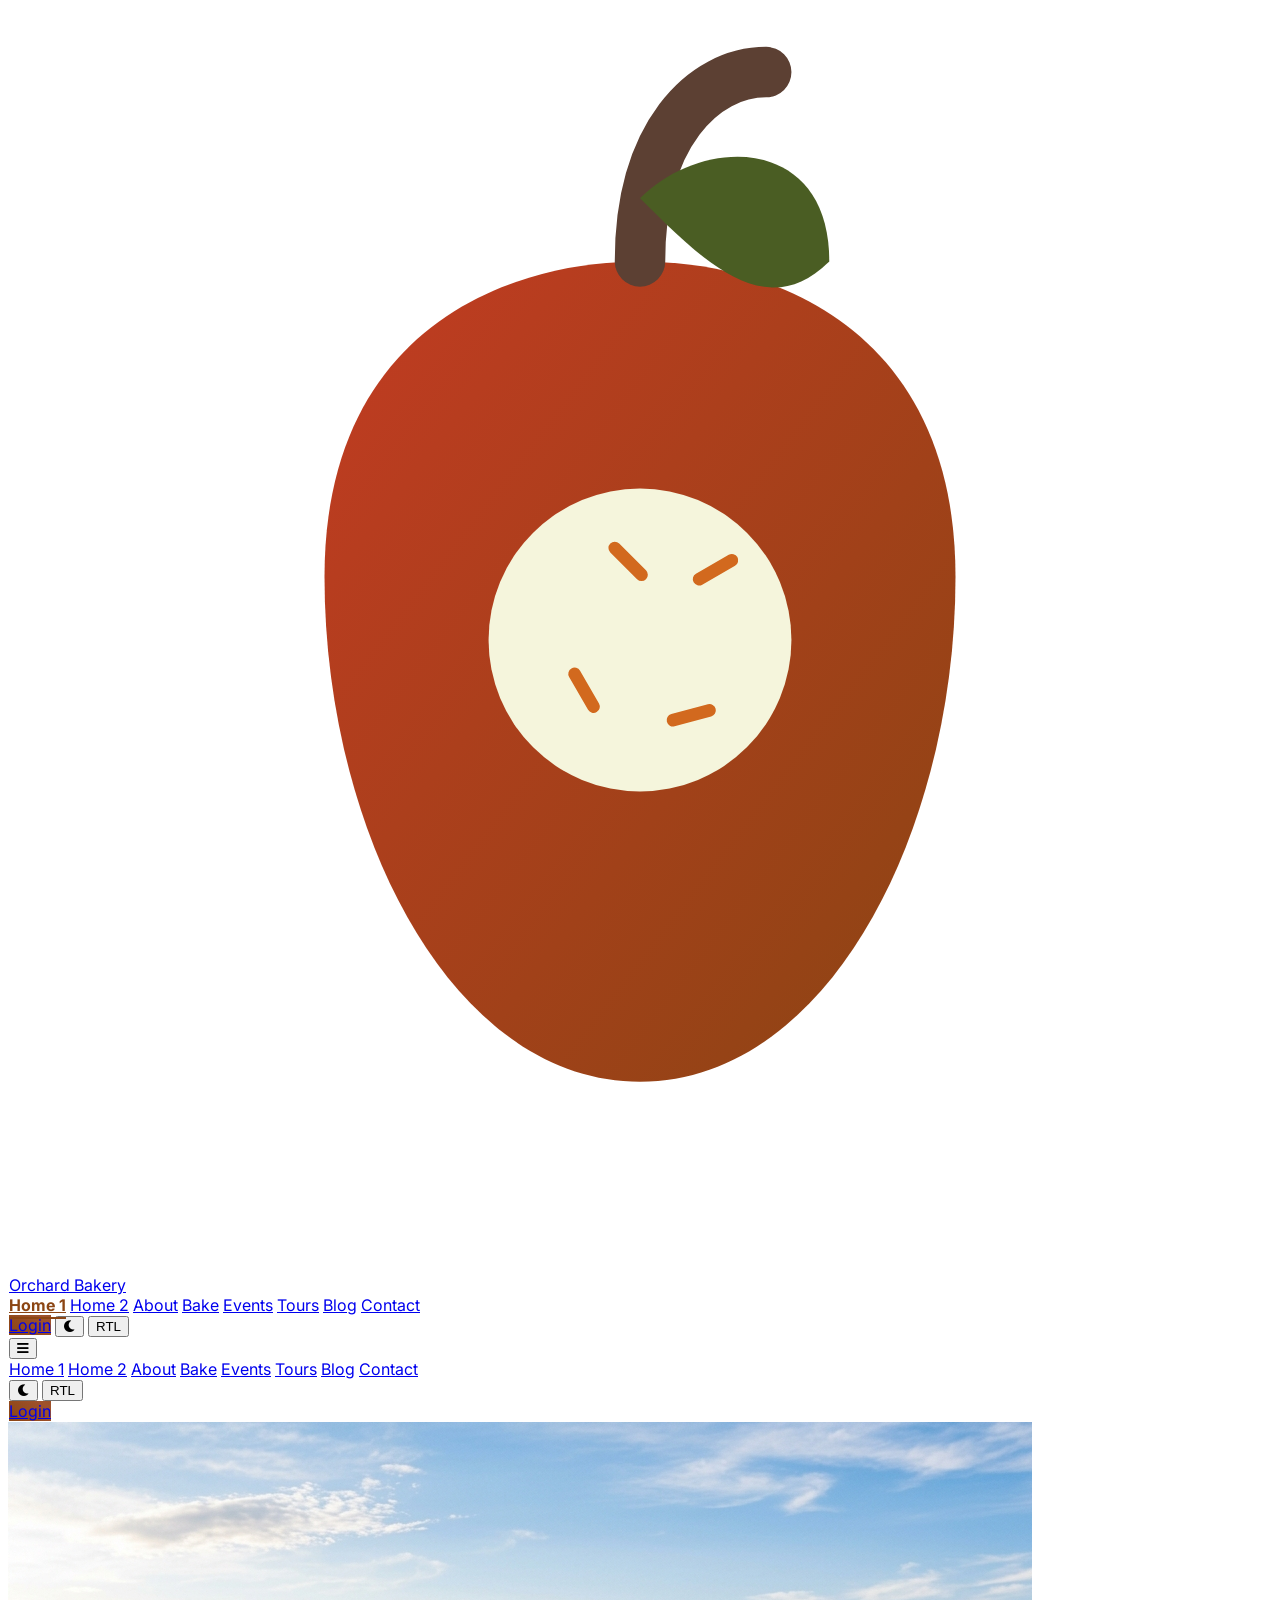
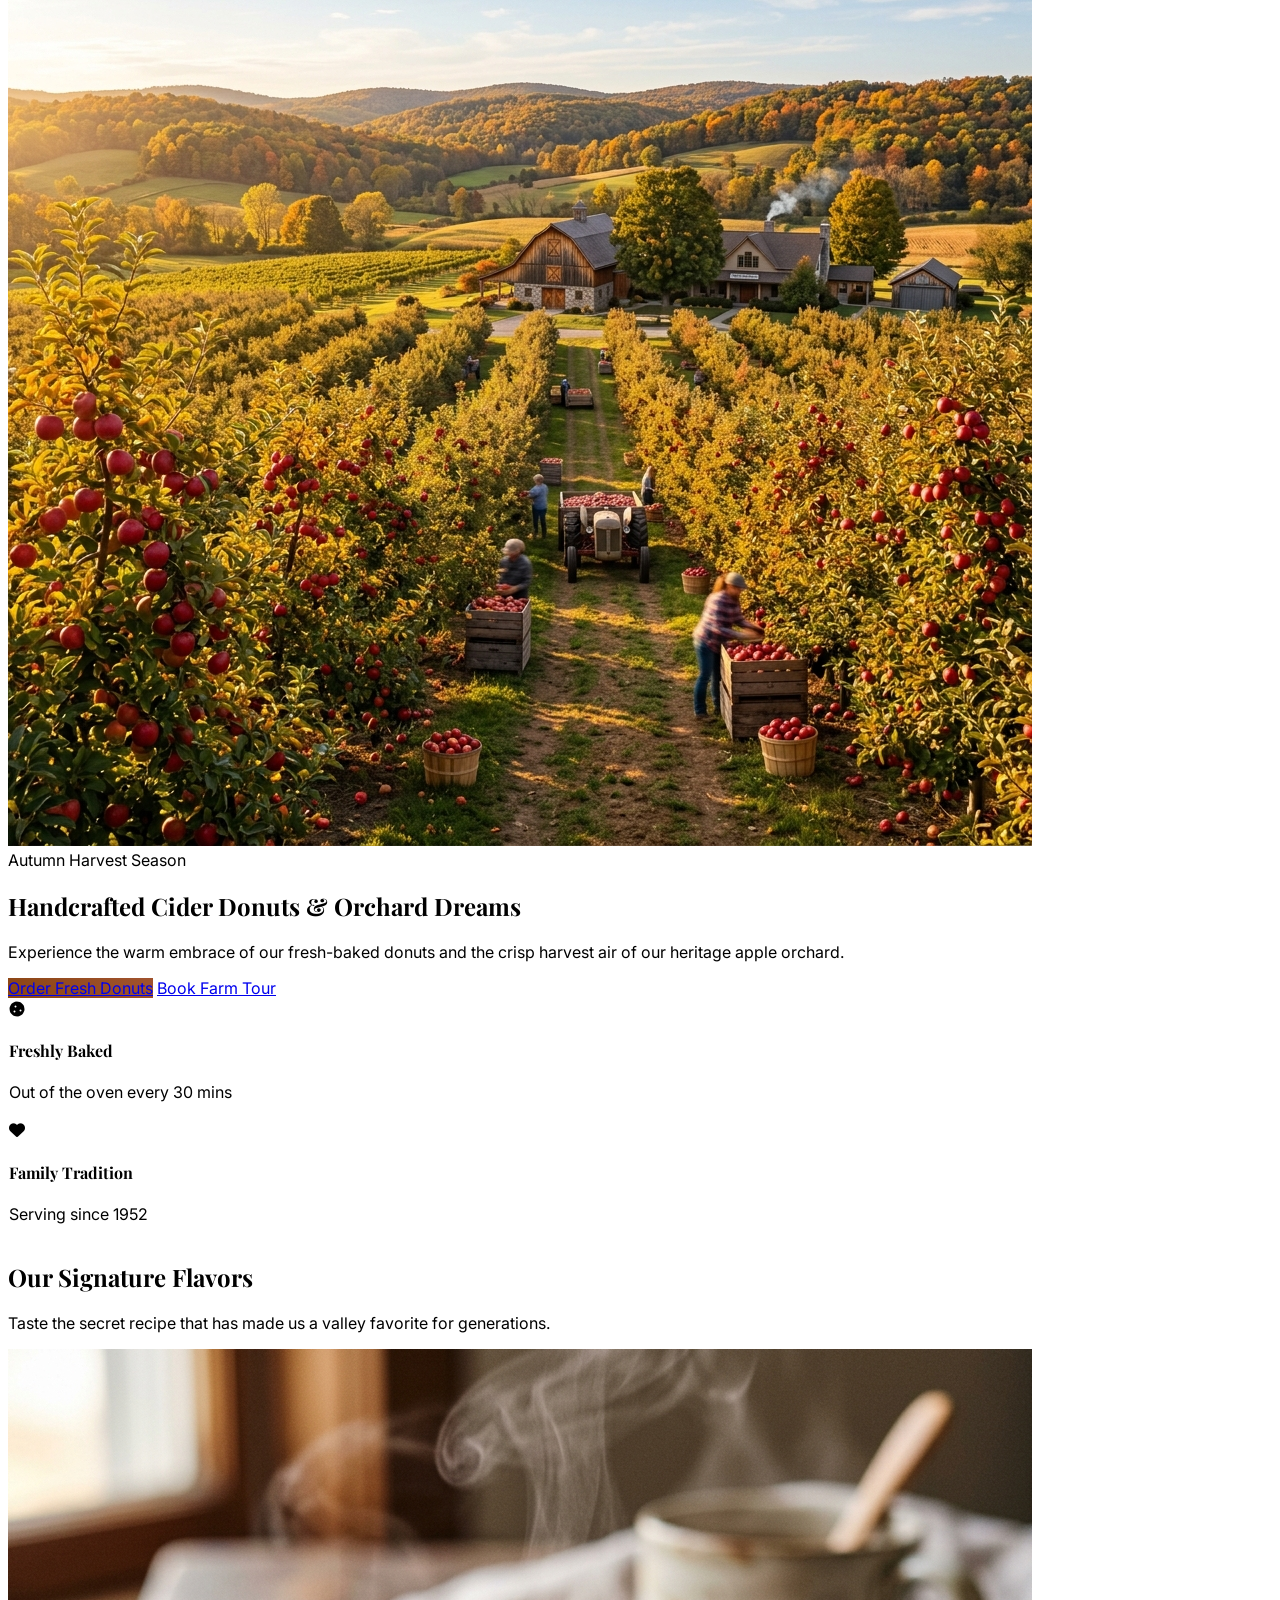
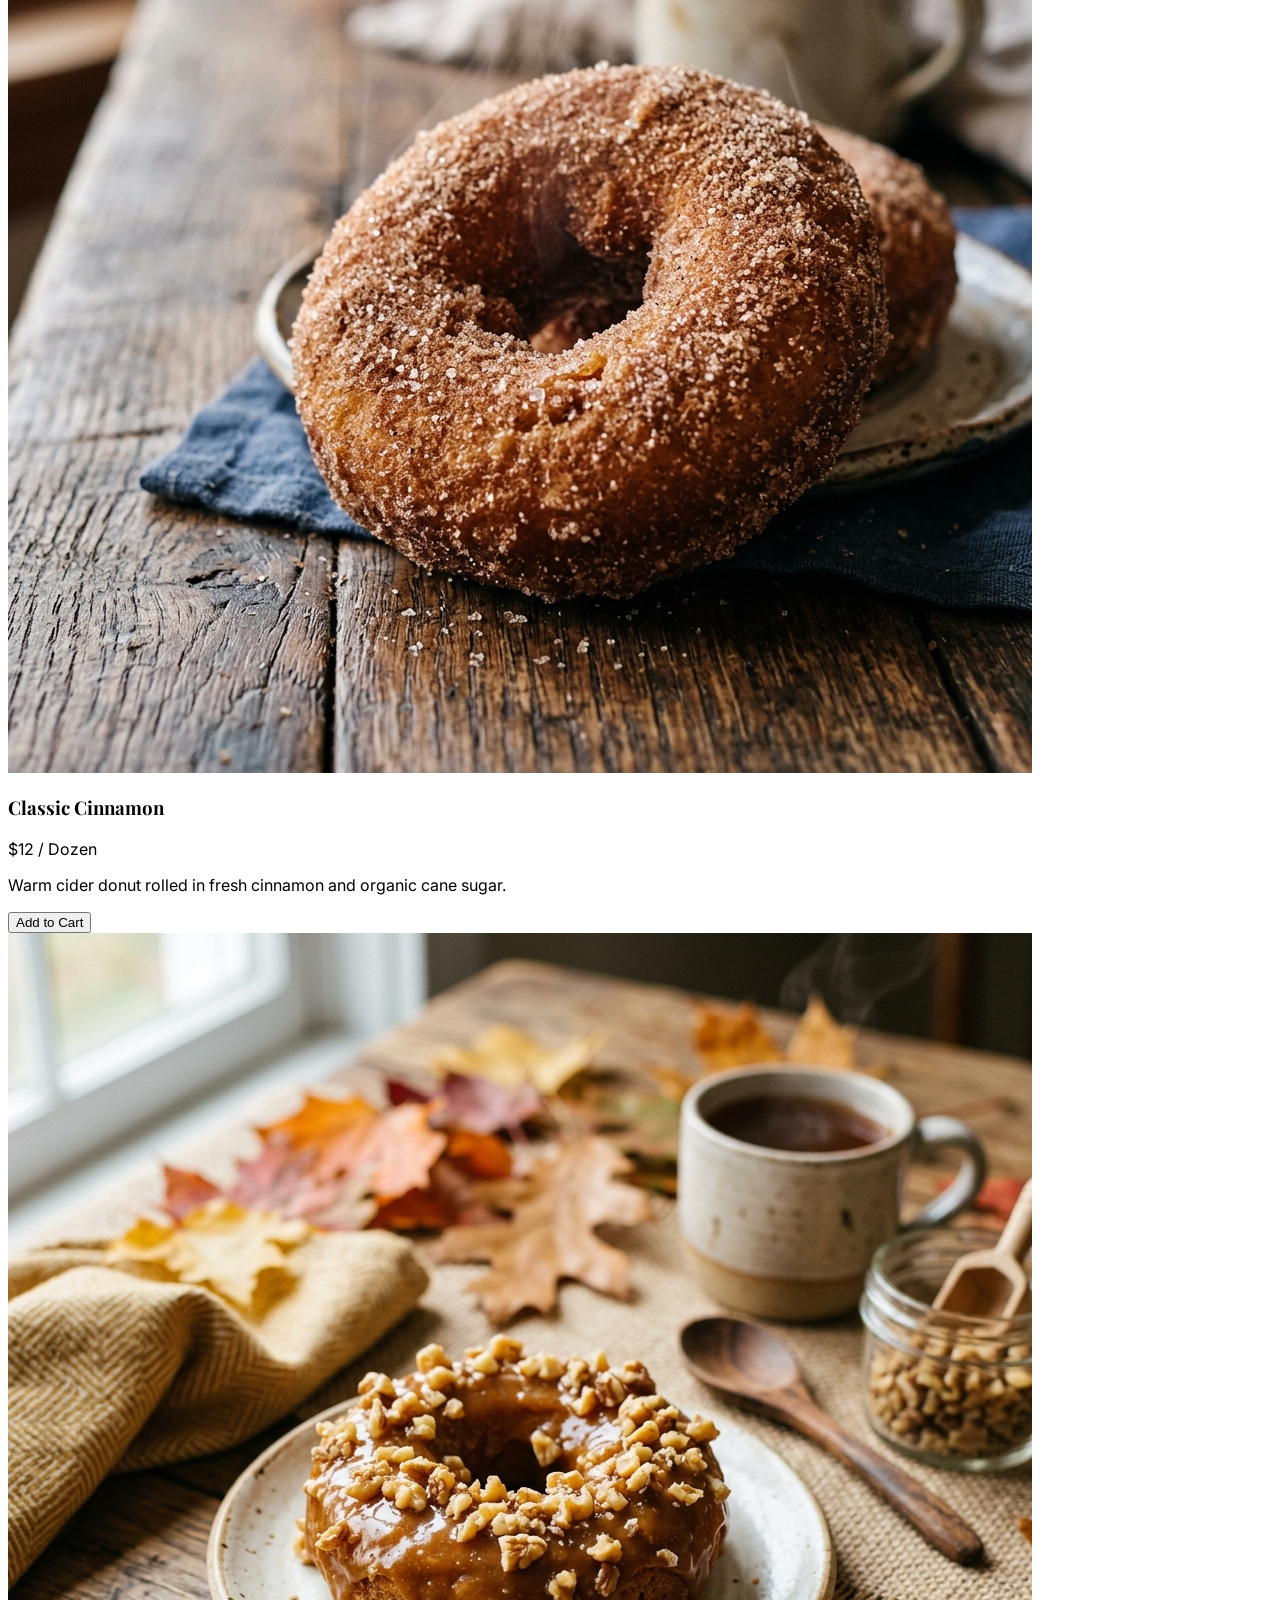
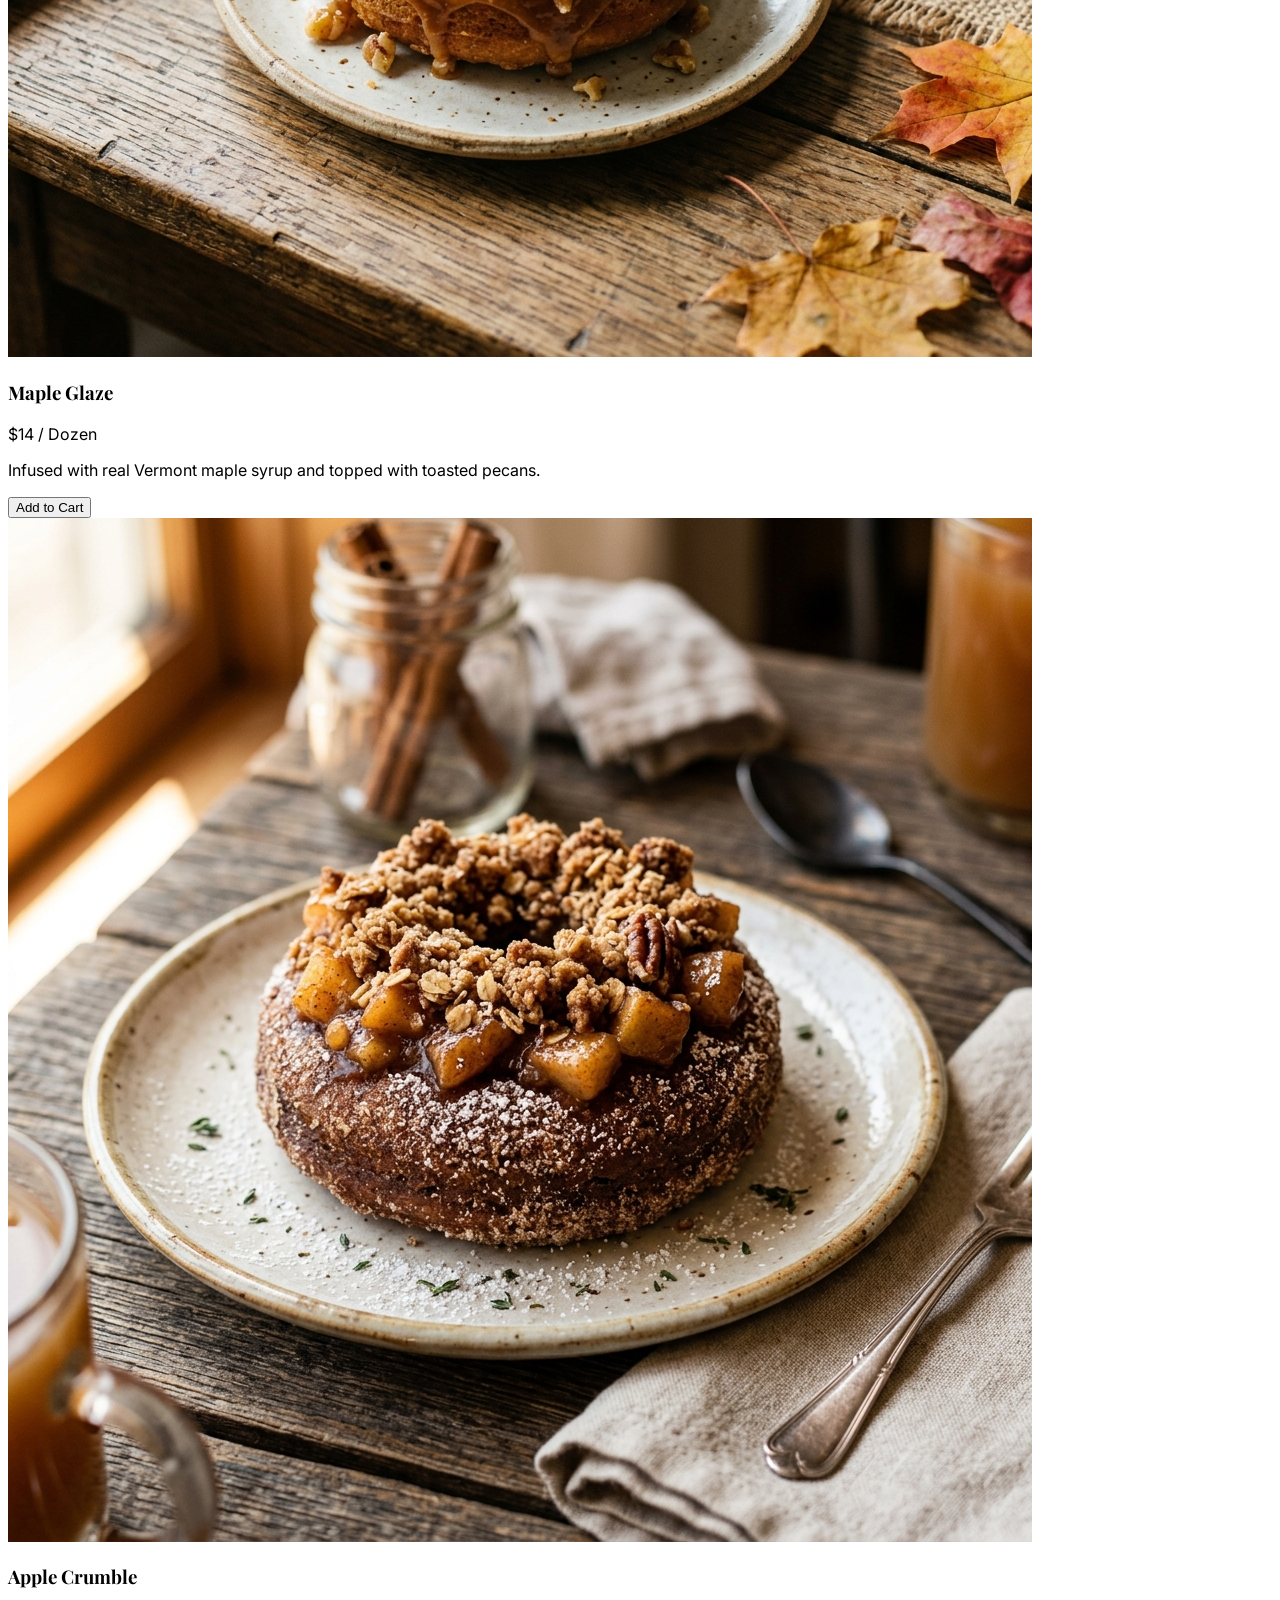
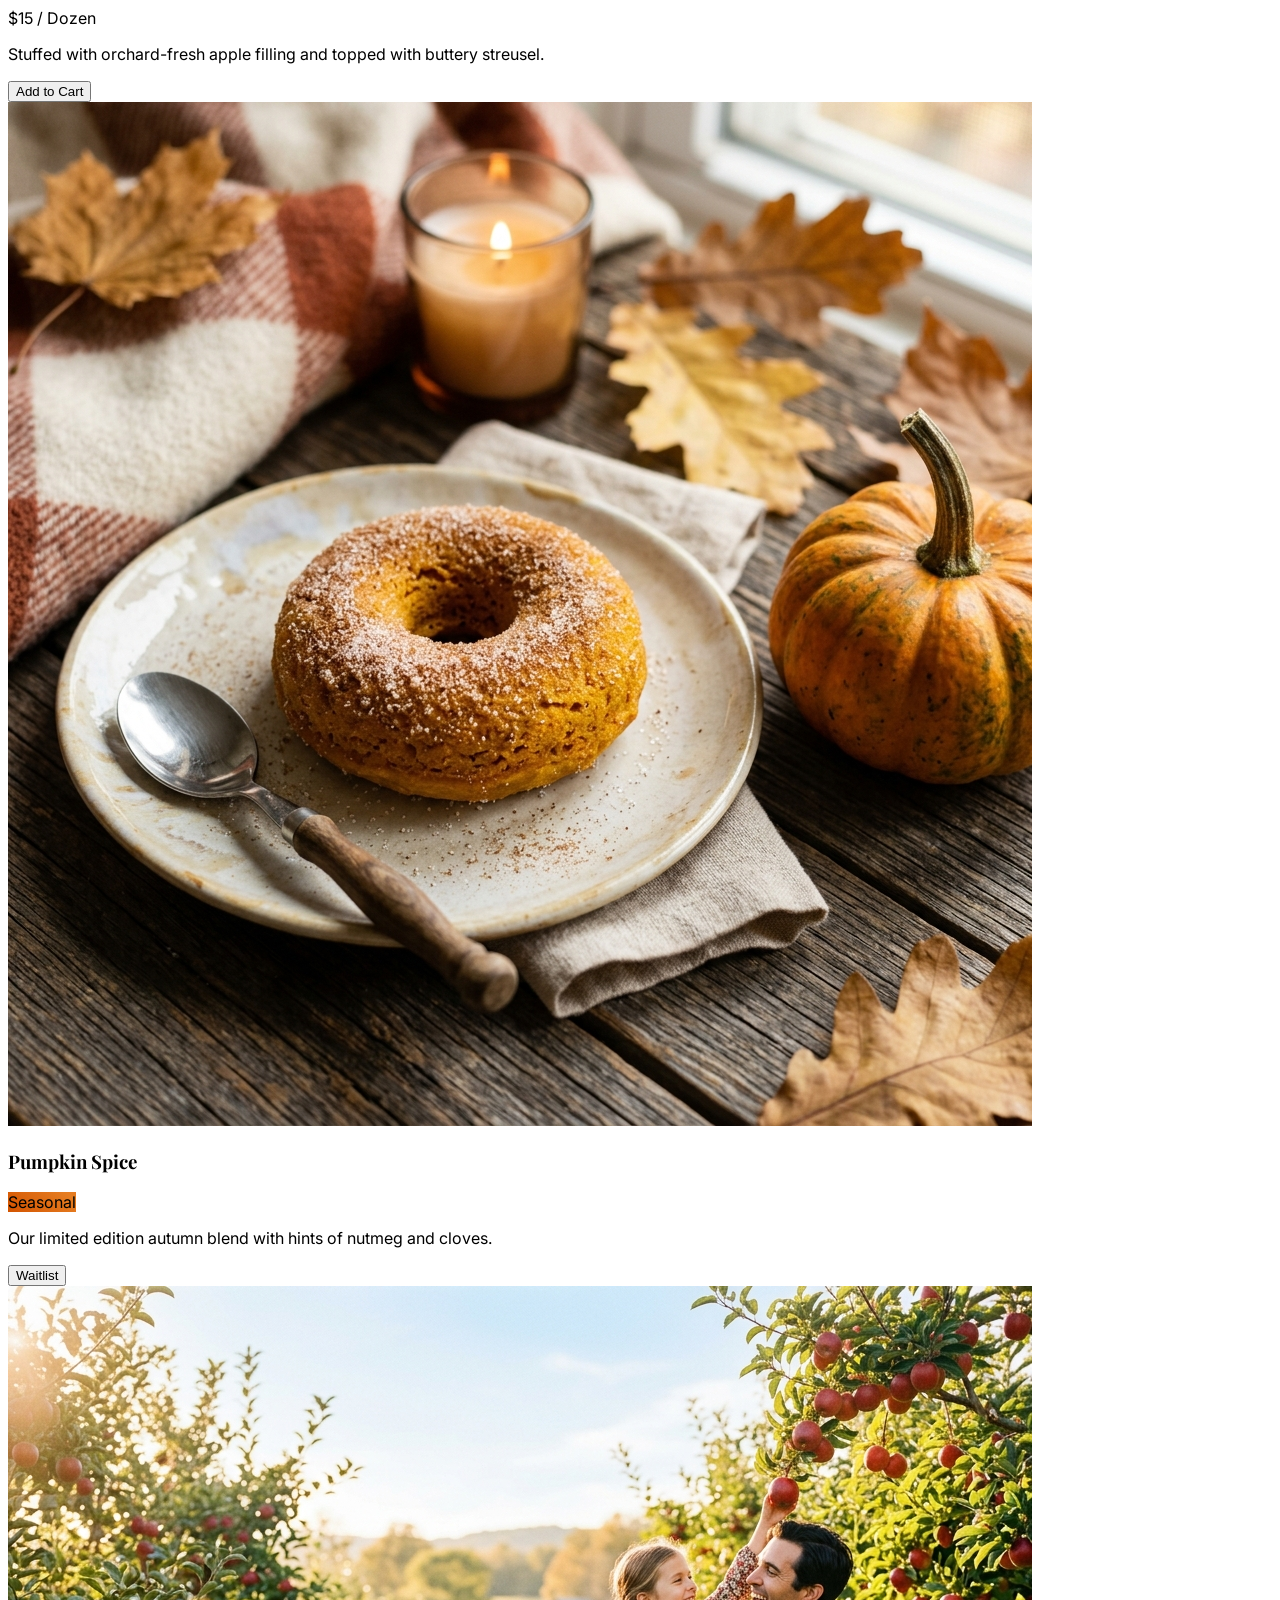
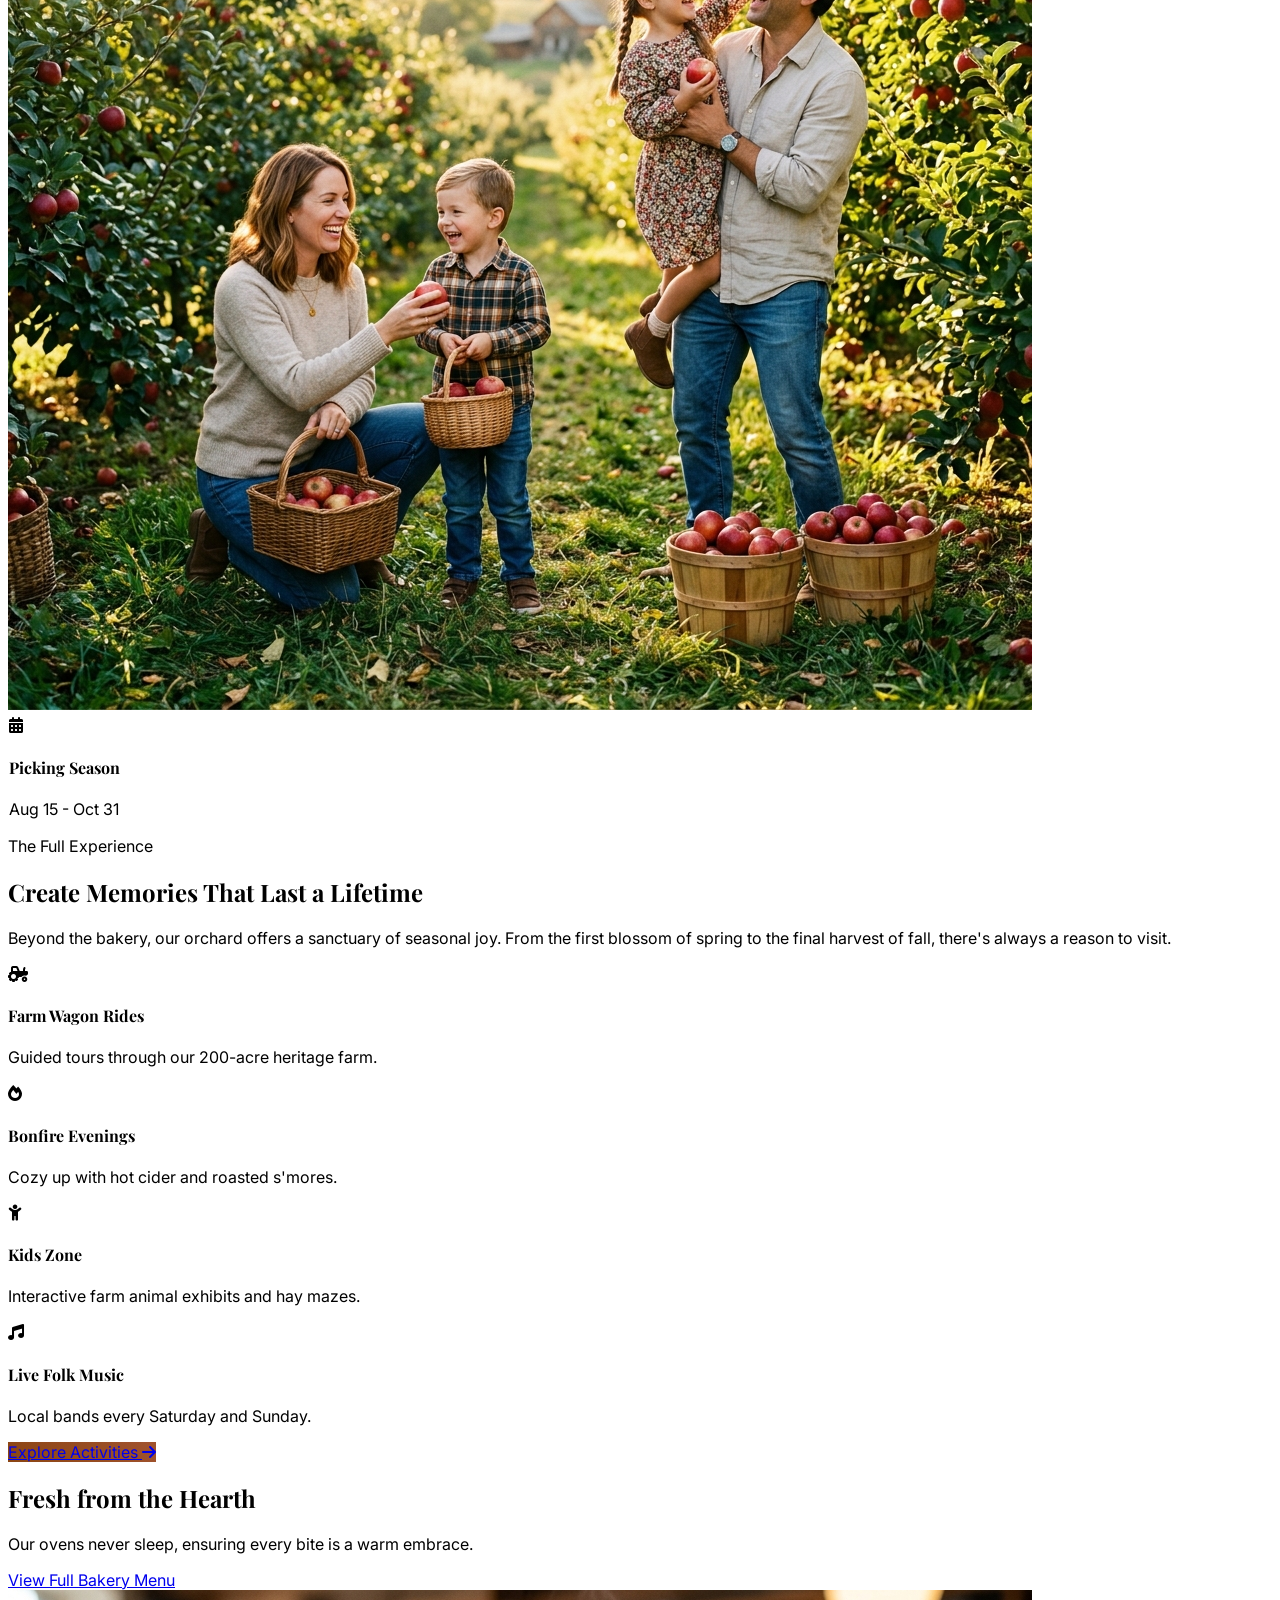
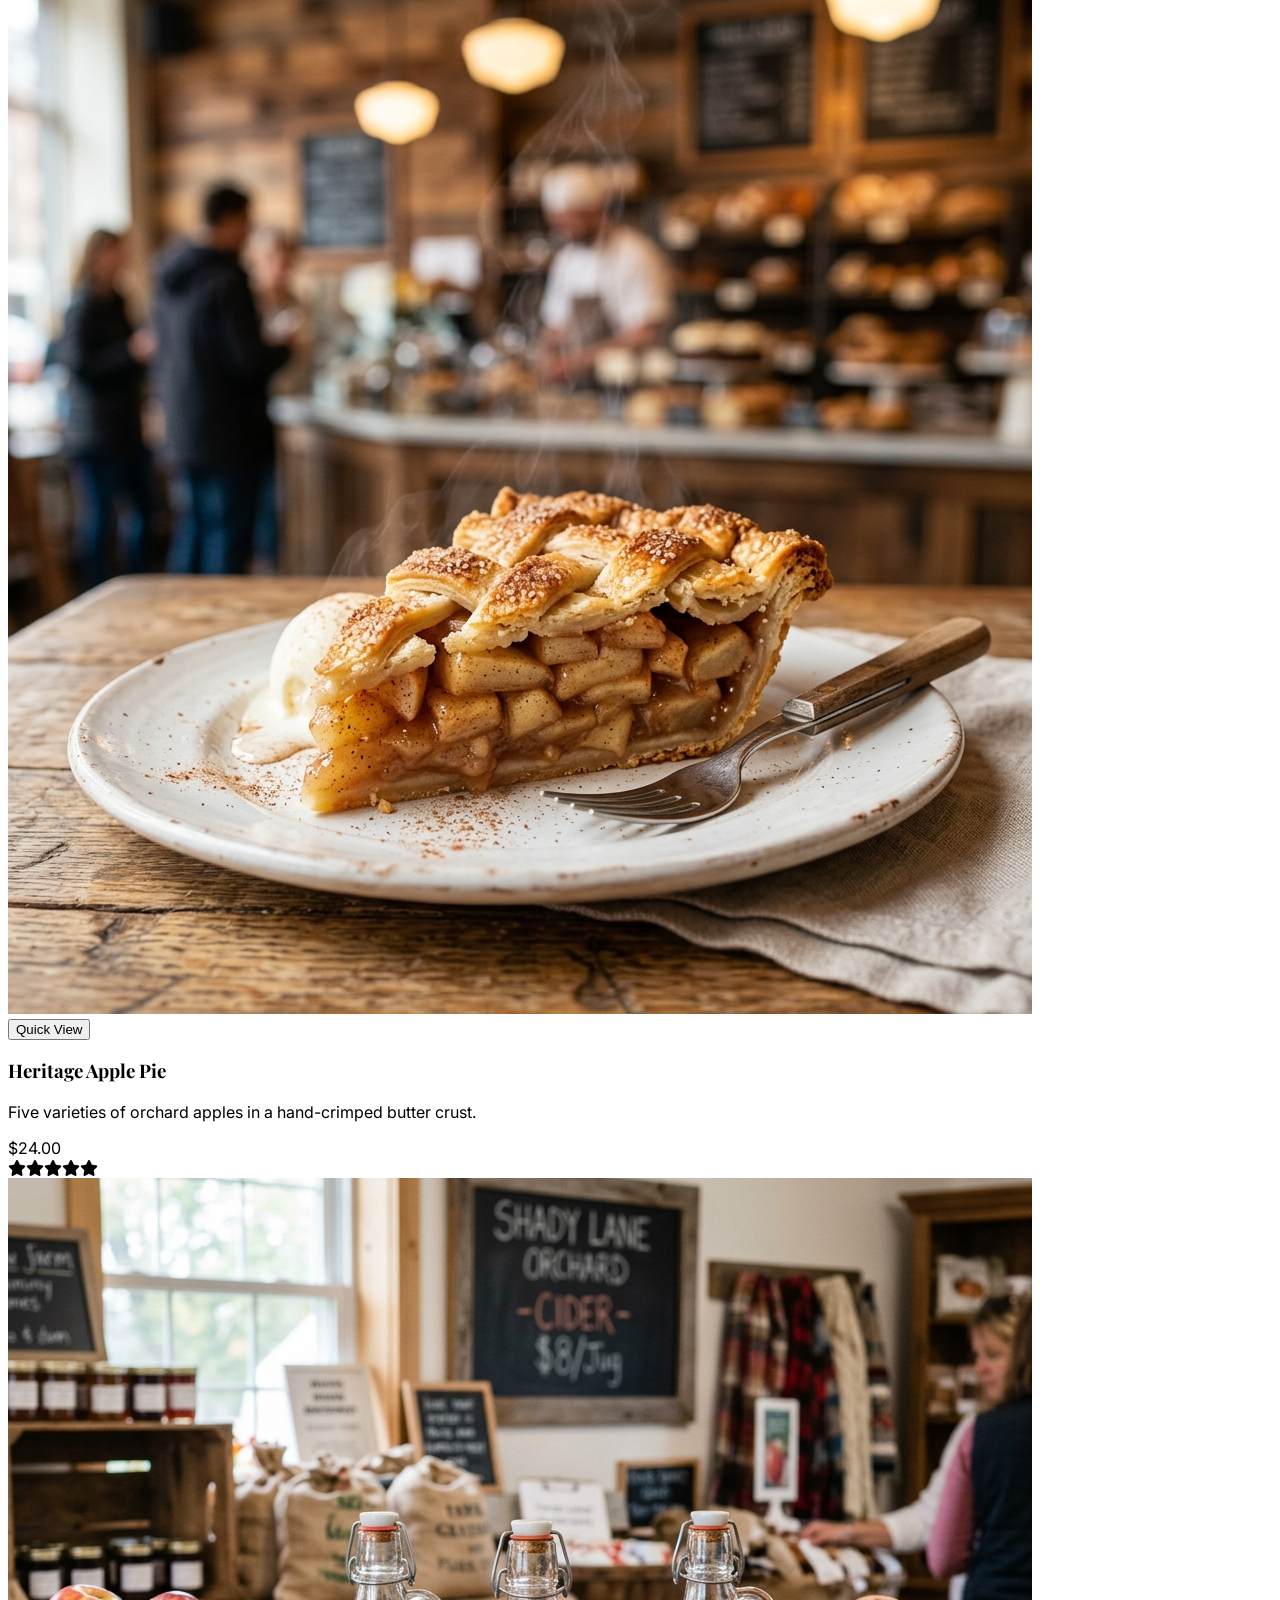
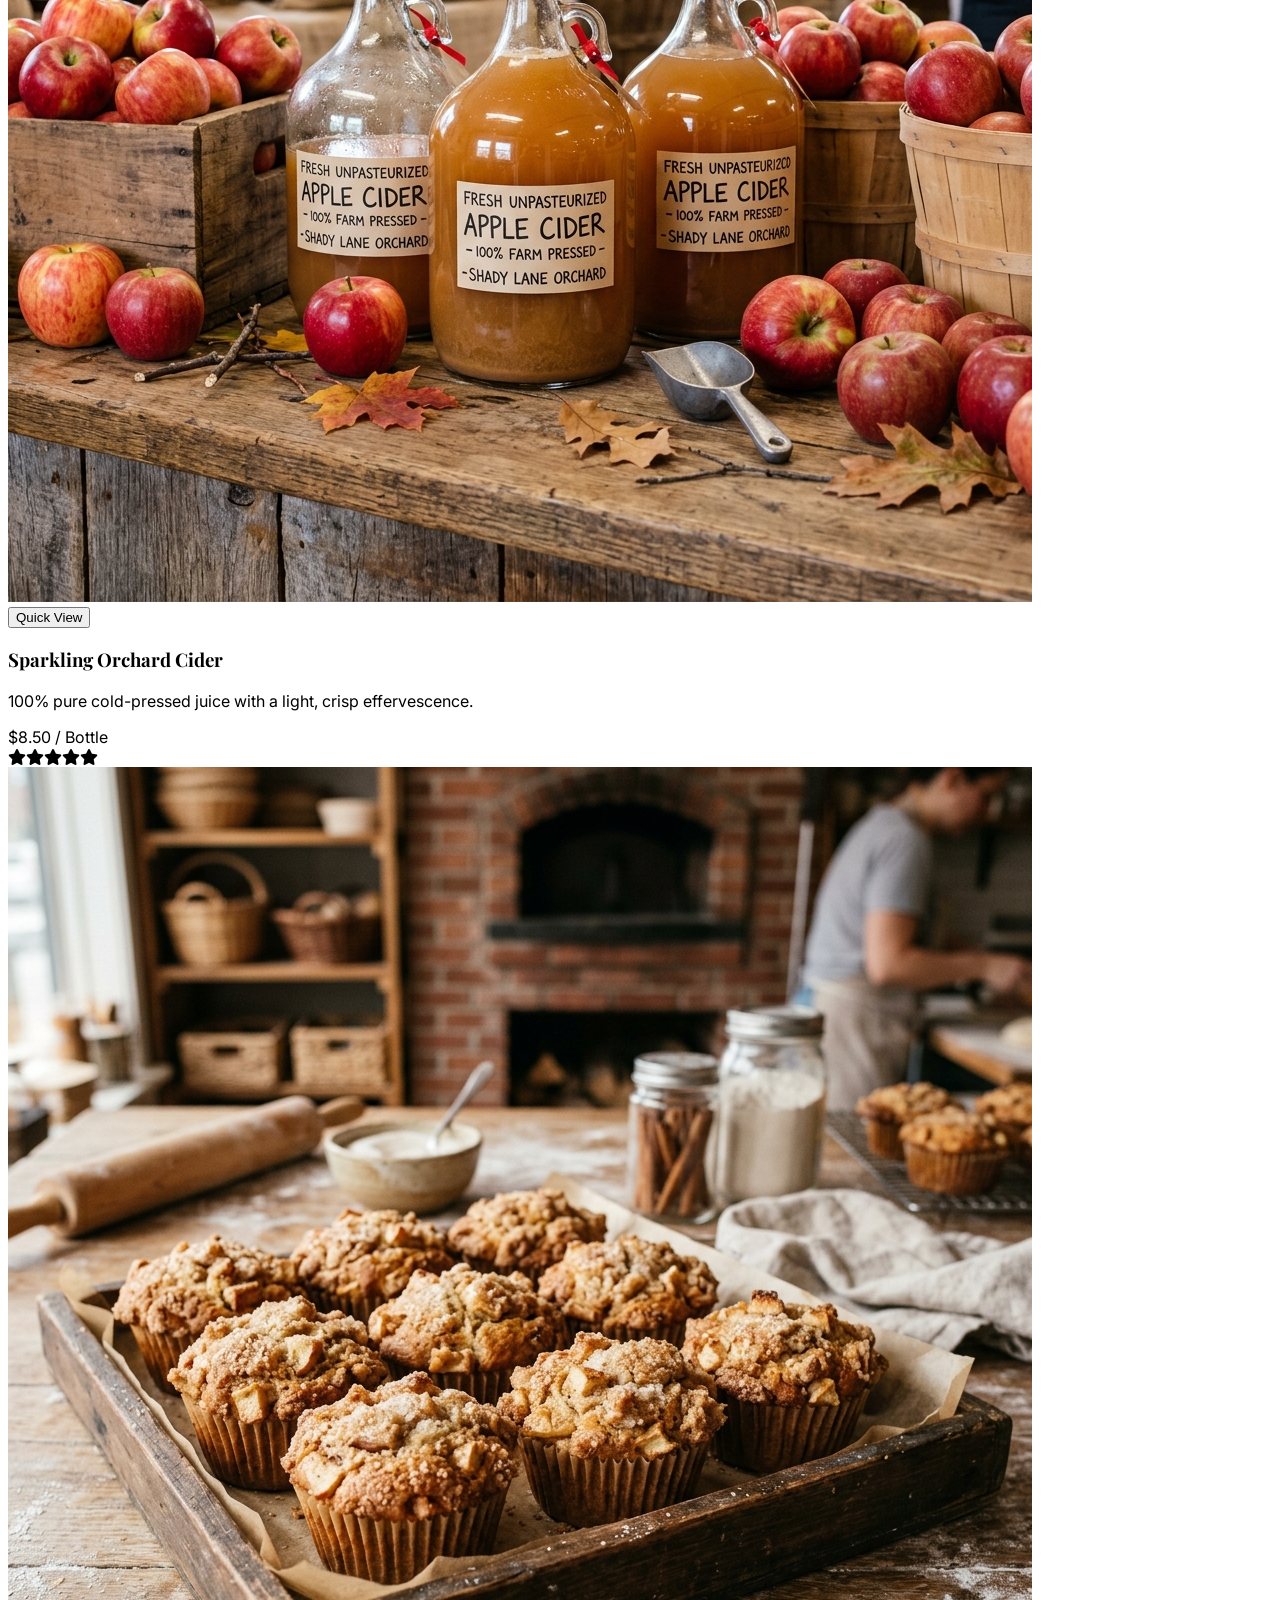
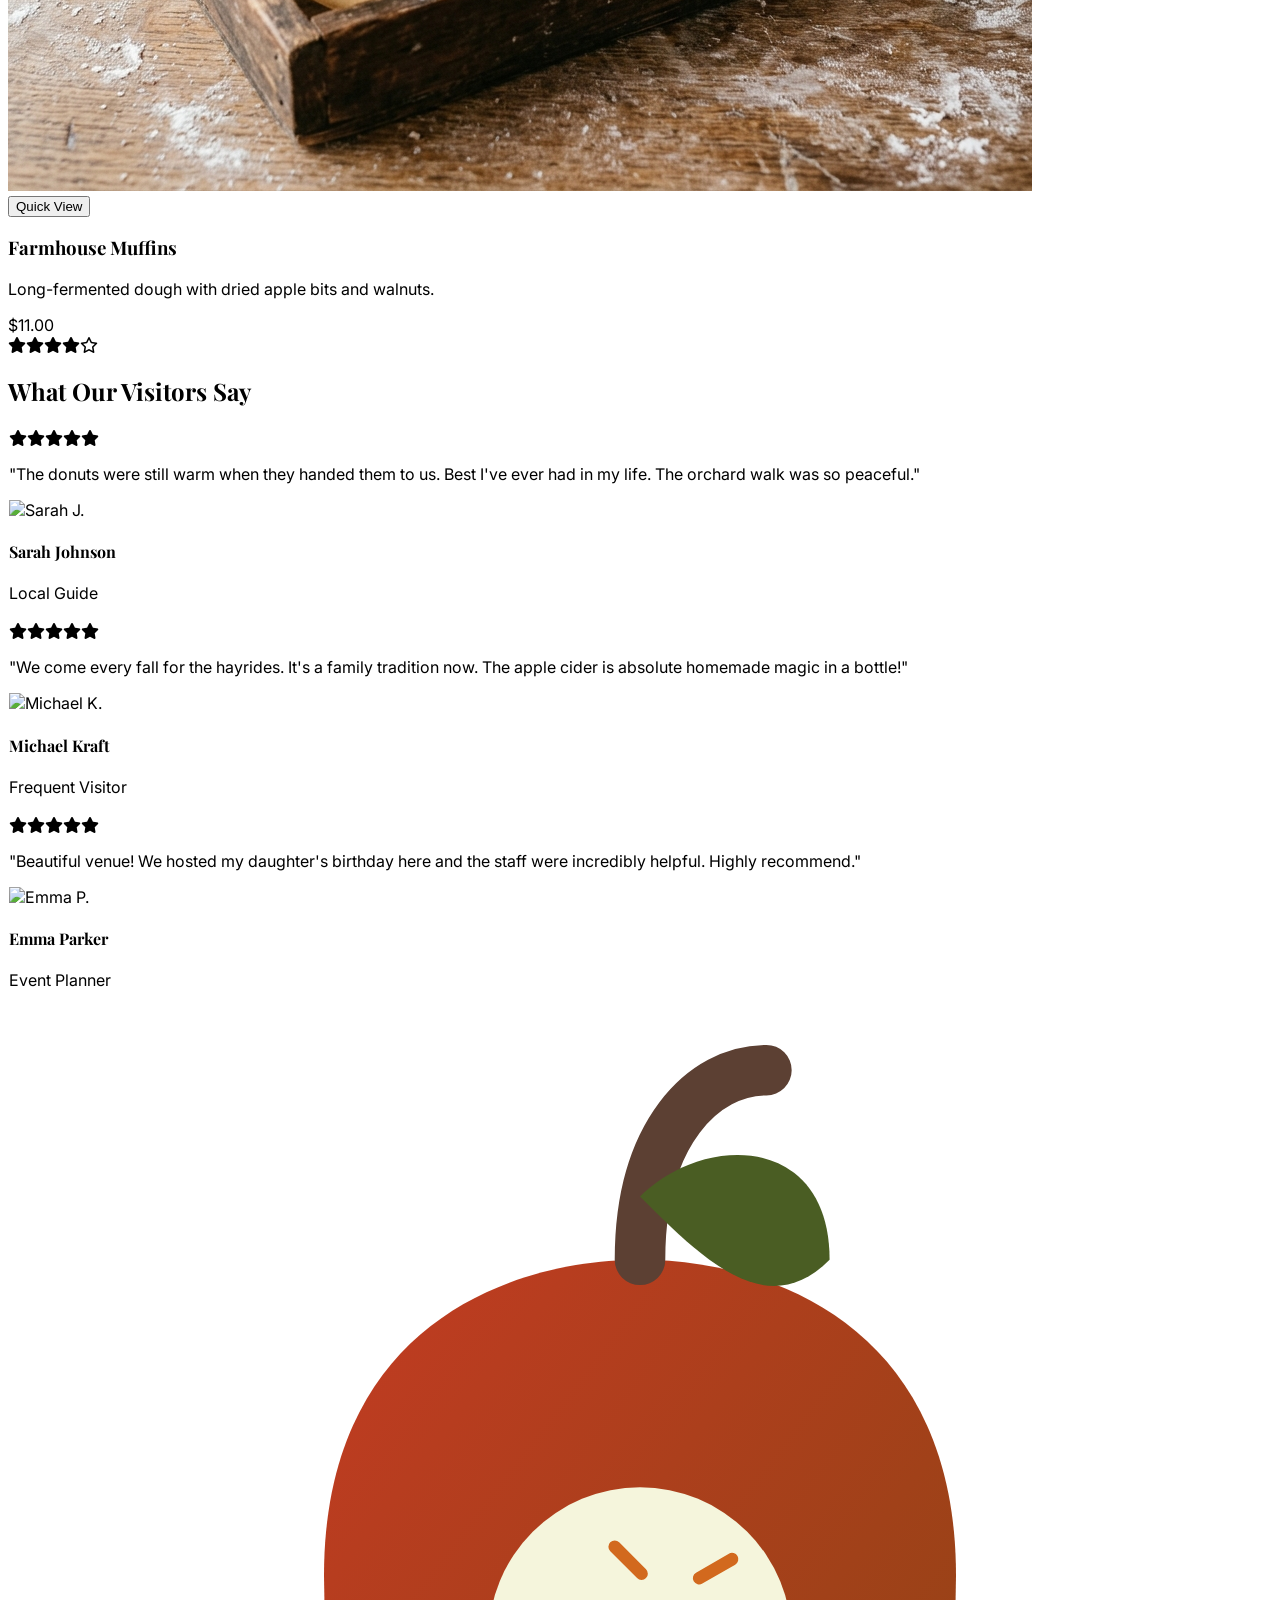
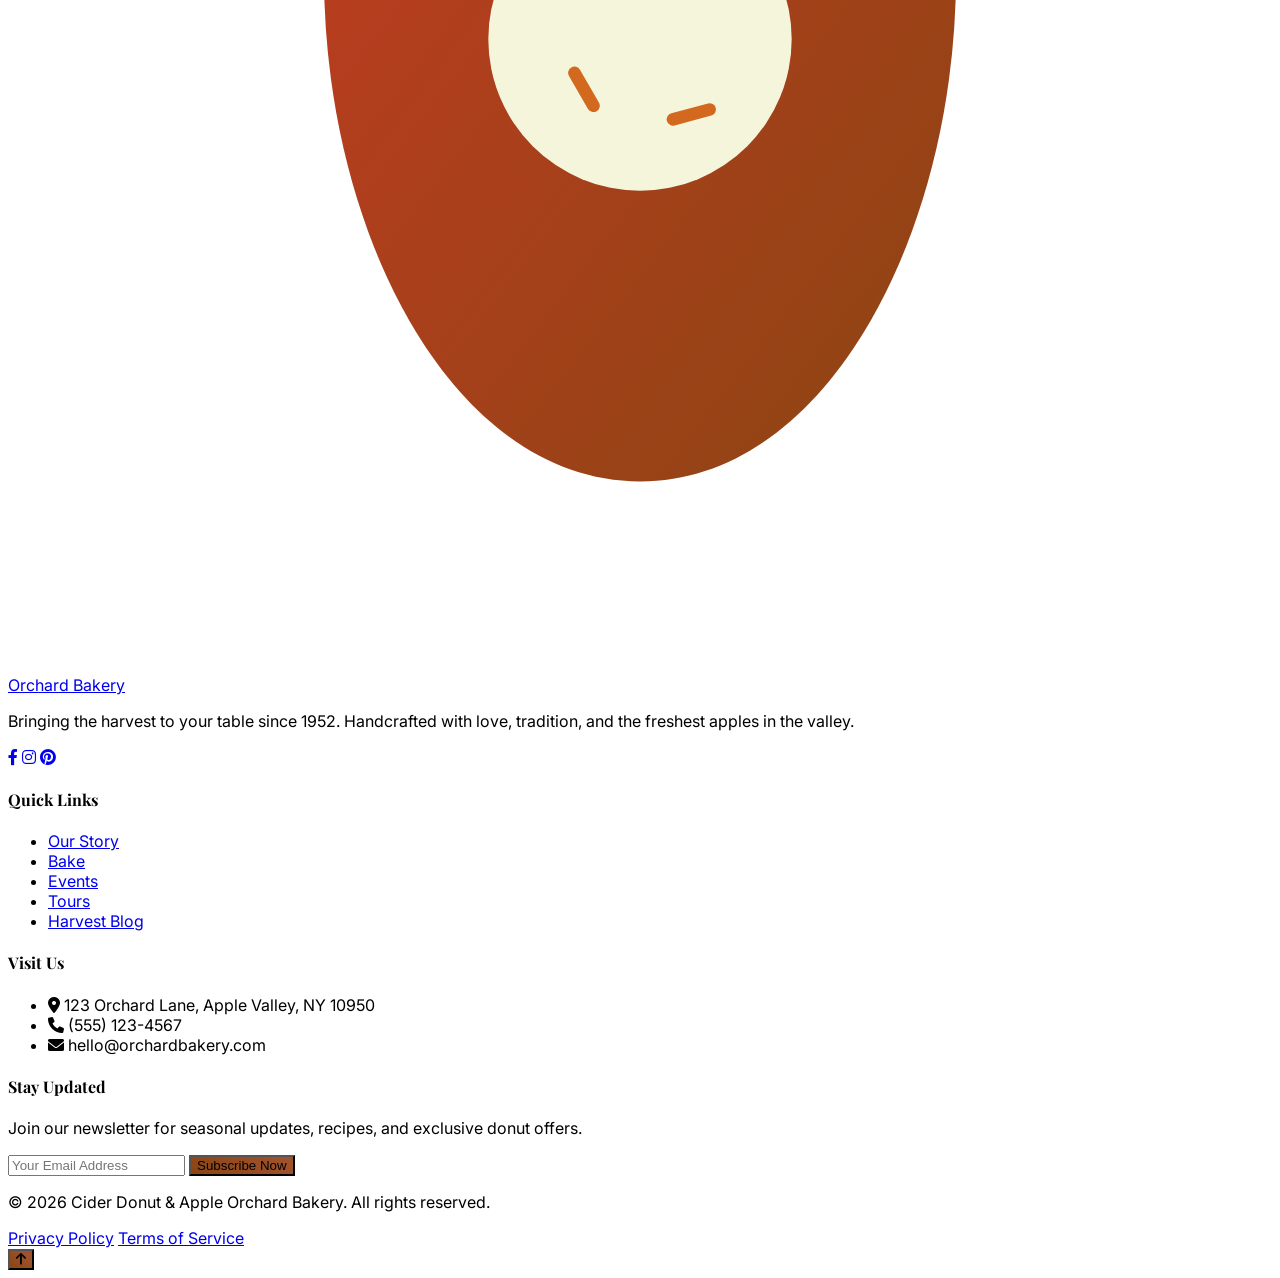
==== commit 33c4c579: "recorrections" ====
--- a/index.html
+++ b/index.html
@@ -1,11 +1,13 @@
 <!DOCTYPE html>
 <html lang="en" dir="ltr">
+
 <head>
     <meta charset="UTF-8">
     <meta name="viewport" content="width=device-width, initial-scale=1.0">
     <title>Cider Donut & Apple Orchard Bakery | Home</title>
-    <meta name="description" content="Welcome to our Cider Donut & Apple Orchard Bakery. Fresh donuts, apple picking, and family farm experiences.">
-    
+    <meta name="description"
+        content="Welcome to our Cider Donut & Apple Orchard Bakery. Fresh donuts, apple picking, and family farm experiences.">
+
     <!-- Tailwind CSS CDN -->
     <script src="https://cdn.tailwindcss.com"></script>
     <script>
@@ -30,14 +32,15 @@
             }
         }
     </script>
-    
+
     <!-- Font Awesome -->
     <link rel="stylesheet" href="https://cdnjs.cloudflare.com/ajax/libs/font-awesome/6.0.0/css/all.min.css">
-    
+
     <!-- Custom CSS -->
     <link rel="stylesheet" href="assets/css/style.css">
     <link rel="icon" type="image/svg+xml" href="assets/images/logo.svg">
 </head>
+
 <body class="bg-cream text-charcoal dark:bg-zinc-900 dark:text-zinc-100 transition-colors duration-300">
 
     <!-- NAVBAR -->
@@ -47,14 +50,17 @@
                 <!-- Logo -->
                 <div class="flex-shrink-0 flex items-center">
                     <a href="index.html" class="flex items-center space-x-3 group">
-                        <img src="assets/images/logo.svg" alt="Orchard Bakery" class="h-12 w-auto group-hover:scale-110 transition-transform duration-300">
-                        <span class="font-serif text-2xl font-bold text-primary dark:text-gold tracking-tight">Orchard Bakery</span>
+                        <img src="assets/images/logo.svg" alt="Orchard Bakery"
+                            class="h-12 w-auto group-hover:scale-110 transition-transform duration-300">
+                        <span class="font-serif text-2xl font-bold text-primary dark:text-gold tracking-tight">Orchard
+                            Bakery</span>
                     </a>
                 </div>
 
                 <!-- Desktop Menu -->
                 <div class="hidden xl:flex items-center space-x-6">
-                    <a href="index.html" class="nav-link active font-medium text-primary hover:text-primary transition-colors">Home 1</a>
+                    <a href="index.html"
+                        class="nav-link active font-medium text-primary hover:text-primary transition-colors">Home 1</a>
                     <a href="home2.html" class="nav-link font-medium hover:text-primary transition-colors">Home 2</a>
                     <a href="about.html" class="nav-link font-medium hover:text-primary transition-colors">About</a>
                     <a href="menu.html" class="nav-link font-medium hover:text-primary transition-colors">Bake</a>
@@ -66,12 +72,15 @@
 
                 <!-- Icons & Toggles -->
                 <div class="hidden xl:flex items-center space-x-4">
-                    <a href="login.html" class="px-6 py-2 bg-primary text-white rounded-full font-bold hover:bg-soft-brown transition-all shadow-md transform hover:-translate-y-0.5 flex items-center justify-center min-w-[100px]">Login</a>
-                    
-                    <button id="theme-toggle" class="p-2 rounded-full hover:bg-gray-200 dark:hover:bg-zinc-700 transition-colors">
+                    <a href="login.html"
+                        class="px-6 py-2 bg-primary text-white rounded-full font-bold hover:bg-soft-brown transition-all shadow-md transform hover:-translate-y-0.5 flex items-center justify-center min-w-[100px]">Login</a>
+
+                    <button id="theme-toggle"
+                        class="p-2 rounded-full hover:bg-gray-200 dark:hover:bg-zinc-700 transition-colors">
                         <i class="fas fa-moon"></i>
                     </button>
-                    <button id="rtl-toggle" class="px-6 py-2 border border-charcoal dark:border-zinc-500 rounded-full font-bold hover:bg-charcoal hover:text-white transition-all flex items-center justify-center min-w-[100px]">RTL</button>
+                    <button id="rtl-toggle"
+                        class="px-6 py-2 border border-charcoal dark:border-zinc-500 rounded-full font-bold hover:bg-charcoal hover:text-white transition-all flex items-center justify-center min-w-[100px]">RTL</button>
                 </div>
 
                 <!-- Mobile Menu Button -->
@@ -84,24 +93,32 @@
         </div>
 
         <!-- Mobile Menu -->
-        <div id="mobile-menu" class="hidden xl:hidden bg-white dark:bg-zinc-800 shadow-xl absolute w-full transition-all">
+        <div id="mobile-menu"
+            class="hidden xl:hidden bg-white dark:bg-zinc-800 shadow-xl absolute w-full transition-all">
             <div class="px-4 pt-6 pb-6 space-y-2">
-                <a href="index.html" class="block px-3 py-2 rounded-md bg-cream dark:bg-zinc-700 font-bold text-primary dark:text-gold">Home 1</a>
+                <a href="index.html"
+                    class="block px-3 py-2 rounded-md bg-cream dark:bg-zinc-700 font-bold text-primary dark:text-gold">Home
+                    1</a>
                 <a href="home2.html" class="block px-3 py-2 rounded-md hover:bg-cream dark:hover:bg-zinc-700">Home 2</a>
                 <a href="about.html" class="block px-3 py-2 rounded-md hover:bg-cream dark:hover:bg-zinc-700">About</a>
                 <a href="menu.html" class="block px-3 py-2 rounded-md hover:bg-cream dark:hover:bg-zinc-700">Bake</a>
-                <a href="events.html" class="block px-3 py-2 rounded-md hover:bg-cream dark:hover:bg-zinc-700">Events</a>
+                <a href="events.html"
+                    class="block px-3 py-2 rounded-md hover:bg-cream dark:hover:bg-zinc-700">Events</a>
                 <a href="tours.html" class="block px-3 py-2 rounded-md hover:bg-cream dark:hover:bg-zinc-700">Tours</a>
                 <a href="blog.html" class="block px-3 py-2 rounded-md hover:bg-cream dark:hover:bg-zinc-700">Blog</a>
-                <a href="contact.html" class="block px-3 py-2 rounded-md hover:bg-cream dark:hover:bg-zinc-700">Contact</a>
+                <a href="contact.html"
+                    class="block px-3 py-2 rounded-md hover:bg-cream dark:hover:bg-zinc-700">Contact</a>
                 <div class="flex items-center space-x-4 mt-6 pt-6 border-t border-gray-200 dark:border-zinc-700 px-3">
-                    <button id="theme-toggle-mobile" class="p-2 w-10 h-10 rounded-full bg-white dark:bg-zinc-800 shadow-sm flex items-center justify-center transition-all border border-gray-100 dark:border-zinc-700">
+                    <button id="theme-toggle-mobile"
+                        class="p-2 w-10 h-10 rounded-full bg-white dark:bg-zinc-800 shadow-sm flex items-center justify-center transition-all border border-gray-100 dark:border-zinc-700">
                         <i class="fas fa-moon"></i>
                     </button>
-                    <button id="rtl-toggle-mobile" class="px-5 h-10 text-xs font-bold border border-charcoal dark:border-zinc-500 rounded-full bg-white dark:bg-zinc-800 shadow-sm transition-all">RTL</button>
+                    <button id="rtl-toggle-mobile"
+                        class="px-5 h-10 text-xs font-bold border border-charcoal dark:border-zinc-500 rounded-full bg-white dark:bg-zinc-800 shadow-sm transition-all">RTL</button>
                 </div>
                 <div class="px-3 pt-4">
-                    <a href="login.html" class="block w-full text-center px-6 py-3 bg-primary text-white rounded-full font-bold shadow-md">Login</a>
+                    <a href="login.html"
+                        class="block w-full text-center px-6 py-3 bg-primary text-white rounded-full font-bold shadow-md">Login</a>
                 </div>
             </div>
         </div>
@@ -111,24 +128,34 @@
     <section class="relative h-screen flex items-center justify-center overflow-hidden">
         <!-- Hero Image Background -->
         <div class="absolute inset-0 z-0">
-            <img src="hero_orchard_1778595160627.png" alt="Orchard Background" class="w-full h-full object-cover transform scale-110 animate-[pulse_20s_infinite]">
+            <img src="hero_orchard_1778595160627.png" alt="Orchard Background"
+                class="w-full h-full object-cover transform scale-110 animate-[pulse_20s_infinite]">
             <div class="absolute inset-0 bg-black/40"></div>
         </div>
 
         <!-- Hero Content -->
         <div class="relative z-10 text-center px-4 max-w-4xl mx-auto reveal">
-            <span class="inline-block px-4 py-2 mb-4 text-sm font-semibold tracking-wider text-gold uppercase bg-white/10 backdrop-blur-md rounded-full border border-white/20">Autumn Harvest Season</span>
-            <h1 class="text-5xl md:text-7xl font-bold text-white mb-6 leading-tight">Handcrafted Cider Donuts & <span class="text-gold">Orchard Dreams</span></h1>
-            <p class="text-xl md:text-2xl text-white/90 mb-10 font-medium">Experience the warm embrace of our fresh-baked donuts and the crisp harvest air of our heritage apple orchard.</p>
+            <span
+                class="inline-block px-4 py-2 mb-4 text-sm font-semibold tracking-wider text-gold uppercase bg-white/10 backdrop-blur-md rounded-full border border-white/20">Autumn
+                Harvest Season</span>
+            <h1 class="text-5xl md:text-7xl font-bold text-white mb-6 leading-tight">Handcrafted Cider Donuts & <span
+                    class="text-gold">Orchard Dreams</span></h1>
+            <p class="text-xl md:text-2xl text-white/90 mb-10 font-medium">Experience the warm embrace of our
+                fresh-baked donuts and the crisp harvest air of our heritage apple orchard.</p>
             <div class="flex flex-col sm:flex-row items-center justify-center space-y-4 sm:space-y-0 sm:space-x-6">
-                <a href="menu.html" class="w-full sm:w-auto px-8 py-4 bg-primary text-white rounded-full font-bold text-lg hover:bg-soft-brown transform hover:-translate-y-1 transition-all shadow-lg">Order Fresh Donuts</a>
-                <a href="tours.html" class="w-full sm:w-auto px-8 py-4 bg-white/20 backdrop-blur-md text-white border border-white/40 rounded-full font-bold text-lg hover:bg-white/30 transform hover:-translate-y-1 transition-all">Book Farm Tour</a>
+                <a href="menu.html"
+                    class="w-full sm:w-auto px-8 py-4 bg-primary text-white rounded-full font-bold text-lg hover:bg-soft-brown transform hover:-translate-y-1 transition-all shadow-lg">Order
+                    Fresh Donuts</a>
+                <a href="tours.html"
+                    class="w-full sm:w-auto px-8 py-4 bg-white/20 backdrop-blur-md text-white border border-white/40 rounded-full font-bold text-lg hover:bg-white/30 transform hover:-translate-y-1 transition-all">Book
+                    Farm Tour</a>
             </div>
         </div>
 
         <!-- Floating Cards (Desktop) -->
         <div class="hidden xl:block absolute bottom-12 right-12 z-20 space-y-4">
-            <div class="glass p-6 rounded-2xl shadow-2xl flex items-center space-x-4 max-w-xs animate-bounce" style="animation-duration: 3s;">
+            <div class="glass p-6 rounded-2xl shadow-2xl flex items-center space-x-4 max-w-xs animate-bounce"
+                style="animation-duration: 3s;">
                 <div class="w-12 h-12 bg-gold/20 rounded-full flex items-center justify-center">
                     <i class="fas fa-cookie text-gold text-xl"></i>
                 </div>
@@ -137,7 +164,8 @@
                     <p class="text-sm opacity-75">Out of the oven every 30 mins</p>
                 </div>
             </div>
-            <div class="glass p-6 rounded-2xl shadow-2xl flex items-center space-x-4 max-w-xs animate-pulse" style="animation-duration: 4s;">
+            <div class="glass p-6 rounded-2xl shadow-2xl flex items-center space-x-4 max-w-xs animate-pulse"
+                style="animation-duration: 4s;">
                 <div class="w-12 h-12 bg-accent/20 rounded-full flex items-center justify-center">
                     <i class="fas fa-heart text-accent text-xl"></i>
                 </div>
@@ -155,67 +183,98 @@
             <div class="text-center mb-16 reveal">
                 <h2 class="text-4xl md:text-5xl font-bold mb-4">Our Signature Flavors</h2>
                 <div class="w-24 h-1 bg-primary mx-auto mb-6"></div>
-                <p class="text-lg text-gray-600 dark:text-gray-400 max-w-2xl mx-auto">Taste the secret recipe that has made us a valley favorite for generations.</p>
-            </div>
-
-            <div class="grid grid-cols-1 md:grid-cols-2 lg:grid-cols-4 gap-8">
+                <p class="text-lg text-gray-600 dark:text-gray-400 max-w-2xl mx-auto">Taste the secret recipe that has
+                    made us a valley favorite for generations.</p>
+            </div>
+
+            <div class="grid grid-cols-1 md:grid-cols-2 lg:grid-cols-1 xl:grid-cols-4 gap-8">
                 <!-- Card 1 -->
-                <div class="group relative bg-white dark:bg-zinc-900 rounded-3xl overflow-hidden shadow-lg hover:shadow-2xl transition-all duration-500 reveal">
+                <div
+                    class="group relative bg-white dark:bg-zinc-900 rounded-3xl overflow-hidden shadow-lg hover:shadow-2xl transition-all duration-500 reveal">
                     <div class="h-64 overflow-hidden">
-                        <img src="flavor_cinnamon_sugar_1778596254257.png" alt="Cinnamon Sugar" class="w-full h-full object-cover group-hover:scale-110 transition-transform duration-700">
+                        <img src="flavor_cinnamon_sugar_1778596254257.png" alt="Cinnamon Sugar"
+                            class="w-full h-full object-cover group-hover:scale-110 transition-transform duration-700">
                     </div>
                     <div class="p-6 xl:p-8">
                         <div class="flex justify-between items-center gap-2 mb-4">
-                            <h3 class="text-xl lg:text-lg xl:text-2xl font-bold font-serif truncate" title="Classic Cinnamon">Classic Cinnamon</h3>
-                            <span class="bg-primary/10 text-primary px-3 py-1 rounded-full text-[10px] xl:text-xs font-bold whitespace-nowrap">$12 / Dozen</span>
-                        </div>
-                        <p class="text-gray-600 dark:text-gray-400 mb-6">Warm cider donut rolled in fresh cinnamon and organic cane sugar.</p>
-                        <button class="w-full py-3 border-2 border-primary text-primary font-bold rounded-xl group-hover:bg-primary group-hover:text-white transition-all">Add to Cart</button>
+                            <h3 class="text-xl lg:text-2xl xl:text-2xl font-bold font-serif"
+                                title="Classic Cinnamon">Classic Cinnamon</h3>
+                            <span
+                                class="bg-primary/10 text-primary px-3 py-1 rounded-full text-[10px] xl:text-xs font-bold whitespace-nowrap">$12
+                                / Dozen</span>
+                        </div>
+                        <p class="text-gray-600 dark:text-gray-400 mb-6">Warm cider donut rolled in fresh cinnamon and
+                            organic cane sugar.</p>
+                        <button
+                            class="w-full py-3 border-2 border-primary text-primary font-bold rounded-xl group-hover:bg-primary group-hover:text-white transition-all">Add
+                            to Cart</button>
                     </div>
                 </div>
 
                 <!-- Card 2 -->
-                <div class="group relative bg-white dark:bg-zinc-900 rounded-3xl overflow-hidden shadow-lg hover:shadow-2xl transition-all duration-500 reveal" style="transition-delay: 100ms;">
+                <div class="group relative bg-white dark:bg-zinc-900 rounded-3xl overflow-hidden shadow-lg hover:shadow-2xl transition-all duration-500 reveal"
+                    style="transition-delay: 100ms;">
                     <div class="h-64 overflow-hidden">
-                        <img src="flavor_maple_glaze_1778596270548.png" alt="Maple Glaze" class="w-full h-full object-cover group-hover:scale-110 transition-transform duration-700">
+                        <img src="flavor_maple_glaze_1778596270548.png" alt="Maple Glaze"
+                            class="w-full h-full object-cover group-hover:scale-110 transition-transform duration-700">
                     </div>
                     <div class="p-6 xl:p-8">
                         <div class="flex justify-between items-center gap-2 mb-4">
-                            <h3 class="text-xl lg:text-lg xl:text-2xl font-bold font-serif truncate" title="Maple Glaze">Maple Glaze</h3>
-                            <span class="bg-primary/10 text-primary px-3 py-1 rounded-full text-[10px] xl:text-xs font-bold whitespace-nowrap">$14 / Dozen</span>
-                        </div>
-                        <p class="text-gray-600 dark:text-gray-400 mb-6">Infused with real Vermont maple syrup and topped with toasted pecans.</p>
-                        <button class="w-full py-3 border-2 border-primary text-primary font-bold rounded-xl group-hover:bg-primary group-hover:text-white transition-all">Add to Cart</button>
+                            <h3 class="text-xl lg:text-2xl xl:text-2xl font-bold font-serif"
+                                title="Maple Glaze">Maple Glaze</h3>
+                            <span
+                                class="bg-primary/10 text-primary px-3 py-1 rounded-full text-[10px] xl:text-xs font-bold whitespace-nowrap">$14
+                                / Dozen</span>
+                        </div>
+                        <p class="text-gray-600 dark:text-gray-400 mb-6">Infused with real Vermont maple syrup and
+                            topped with toasted pecans.</p>
+                        <button
+                            class="w-full py-3 border-2 border-primary text-primary font-bold rounded-xl group-hover:bg-primary group-hover:text-white transition-all">Add
+                            to Cart</button>
                     </div>
                 </div>
 
                 <!-- Card 3 -->
-                <div class="group relative bg-white dark:bg-zinc-900 rounded-3xl overflow-hidden shadow-lg hover:shadow-2xl transition-all duration-500 reveal" style="transition-delay: 200ms;">
+                <div class="group relative bg-white dark:bg-zinc-900 rounded-3xl overflow-hidden shadow-lg hover:shadow-2xl transition-all duration-500 reveal"
+                    style="transition-delay: 200ms;">
                     <div class="h-64 overflow-hidden">
-                        <img src="flavor_apple_crumble_1778596288571.png" alt="Apple Crumble" class="w-full h-full object-cover group-hover:scale-110 transition-transform duration-700">
+                        <img src="flavor_apple_crumble_1778596288571.png" alt="Apple Crumble"
+                            class="w-full h-full object-cover group-hover:scale-110 transition-transform duration-700">
                     </div>
                     <div class="p-6 xl:p-8">
                         <div class="flex justify-between items-center gap-2 mb-4">
-                            <h3 class="text-xl lg:text-lg xl:text-2xl font-bold font-serif truncate" title="Apple Crumble">Apple Crumble</h3>
-                            <span class="bg-primary/10 text-primary px-3 py-1 rounded-full text-[10px] xl:text-xs font-bold whitespace-nowrap">$15 / Dozen</span>
-                        </div>
-                        <p class="text-gray-600 dark:text-gray-400 mb-6">Stuffed with orchard-fresh apple filling and topped with buttery streusel.</p>
-                        <button class="w-full py-3 border-2 border-primary text-primary font-bold rounded-xl group-hover:bg-primary group-hover:text-white transition-all">Add to Cart</button>
+                            <h3 class="text-xl lg:text-2xl xl:text-2xl font-bold font-serif"
+                                title="Apple Crumble">Apple Crumble</h3>
+                            <span
+                                class="bg-primary/10 text-primary px-3 py-1 rounded-full text-[10px] xl:text-xs font-bold whitespace-nowrap">$15
+                                / Dozen</span>
+                        </div>
+                        <p class="text-gray-600 dark:text-gray-400 mb-6">Stuffed with orchard-fresh apple filling and
+                            topped with buttery streusel.</p>
+                        <button
+                            class="w-full py-3 border-2 border-primary text-primary font-bold rounded-xl group-hover:bg-primary group-hover:text-white transition-all">Add
+                            to Cart</button>
                     </div>
                 </div>
 
                 <!-- Card 4 -->
-                <div class="group relative bg-white dark:bg-zinc-900 rounded-3xl overflow-hidden shadow-lg hover:shadow-2xl transition-all duration-500 reveal" style="transition-delay: 300ms;">
+                <div class="group relative bg-white dark:bg-zinc-900 rounded-3xl overflow-hidden shadow-lg hover:shadow-2xl transition-all duration-500 reveal"
+                    style="transition-delay: 300ms;">
                     <div class="h-64 overflow-hidden">
-                        <img src="flavor_pumpkin_spice_1778596305049.png" alt="Pumpkin Spice" class="w-full h-full object-cover group-hover:scale-110 transition-transform duration-700">
+                        <img src="flavor_pumpkin_spice_1778596305049.png" alt="Pumpkin Spice"
+                            class="w-full h-full object-cover group-hover:scale-110 transition-transform duration-700">
                     </div>
                     <div class="p-6 xl:p-8">
                         <div class="flex justify-between items-center gap-2 mb-4">
-                            <h3 class="text-xl lg:text-lg xl:text-2xl font-bold font-serif truncate" title="Pumpkin Spice">Pumpkin Spice</h3>
-                            <span class="bg-secondary text-white px-3 py-1 rounded-full text-[10px] xl:text-xs font-bold whitespace-nowrap">Seasonal</span>
-                        </div>
-                        <p class="text-gray-600 dark:text-gray-400 mb-6">Our limited edition autumn blend with hints of nutmeg and cloves.</p>
-                        <button class="w-full py-3 border-2 border-secondary text-secondary font-bold rounded-xl group-hover:bg-secondary group-hover:text-white transition-all">Waitlist</button>
+                            <h3 class="text-xl lg:text-2xl xl:text-2xl font-bold font-serif"
+                                title="Pumpkin Spice">Pumpkin Spice</h3>
+                            <span
+                                class="bg-secondary text-white px-3 py-1 rounded-full text-[10px] xl:text-xs font-bold whitespace-nowrap">Seasonal</span>
+                        </div>
+                        <p class="text-gray-600 dark:text-gray-400 mb-6">Our limited edition autumn blend with hints of
+                            nutmeg and cloves.</p>
+                        <button
+                            class="w-full py-3 border-2 border-secondary text-secondary font-bold rounded-xl group-hover:bg-secondary group-hover:text-white transition-all">Waitlist</button>
                     </div>
                 </div>
             </div>
@@ -228,11 +287,14 @@
             <div class="flex flex-col lg:flex-row items-center gap-16 lg:gap-24">
                 <div class="lg:w-2/5 reveal">
                     <div class="relative">
-                        <img src="picking_experience_1778595202930.png" alt="Apple Picking" class="rounded-3xl shadow-2xl relative z-10 w-full h-auto">
+                        <img src="picking_experience_1778595202930.png" alt="Apple Picking"
+                            class="rounded-3xl shadow-2xl relative z-10 w-full h-auto">
                         <div class="absolute -top-10 -left-10 w-48 h-48 bg-gold/20 rounded-full blur-3xl z-0"></div>
-                        <div class="absolute -bottom-10 -right-10 w-48 h-48 bg-accent/20 rounded-full blur-3xl z-0"></div>
+                        <div class="absolute -bottom-10 -right-10 w-48 h-48 bg-accent/20 rounded-full blur-3xl z-0">
+                        </div>
                         <!-- Floating Badge -->
-                        <div class="absolute bottom-6 left-6 z-20 glass p-4 rounded-2xl shadow-lg border border-white/30 hidden sm:flex items-center space-x-3">
+                        <div
+                            class="absolute bottom-6 left-6 z-20 glass p-4 rounded-2xl shadow-lg border border-white/30 hidden sm:flex items-center space-x-3">
                             <i class="fas fa-calendar-alt text-2xl text-primary"></i>
                             <div>
                                 <h4 class="font-bold text-sm">Picking Season</h4>
@@ -242,13 +304,18 @@
                     </div>
                 </div>
                 <div class="lg:w-3/5 reveal">
-                    <span class="text-primary font-bold tracking-widest uppercase text-sm mb-4 block">The Full Experience</span>
-                    <h2 class="text-4xl md:text-5xl font-bold mb-8 font-serif leading-tight">Create Memories That Last a Lifetime</h2>
-                    <p class="text-lg text-gray-600 dark:text-gray-400 mb-10">Beyond the bakery, our orchard offers a sanctuary of seasonal joy. From the first blossom of spring to the final harvest of fall, there's always a reason to visit.</p>
-                    
+                    <span class="text-primary font-bold tracking-widest uppercase text-sm mb-4 block">The Full
+                        Experience</span>
+                    <h2 class="text-4xl md:text-5xl font-bold mb-8 font-serif leading-tight">Create Memories That Last a
+                        Lifetime</h2>
+                    <p class="text-lg text-gray-600 dark:text-gray-400 mb-10">Beyond the bakery, our orchard offers a
+                        sanctuary of seasonal joy. From the first blossom of spring to the final harvest of fall,
+                        there's always a reason to visit.</p>
+
                     <div class="grid grid-cols-1 sm:grid-cols-2 gap-6 mb-10">
                         <div class="flex items-start space-x-4">
-                            <div class="w-12 h-12 bg-beige dark:bg-zinc-800 rounded-full flex items-center justify-center shrink-0">
+                            <div
+                                class="w-12 h-12 bg-beige dark:bg-zinc-800 rounded-full flex items-center justify-center shrink-0">
                                 <i class="fas fa-tractor text-primary"></i>
                             </div>
                             <div>
@@ -257,7 +324,8 @@
                             </div>
                         </div>
                         <div class="flex items-start space-x-4">
-                            <div class="w-12 h-12 bg-beige dark:bg-zinc-800 rounded-full flex items-center justify-center shrink-0">
+                            <div
+                                class="w-12 h-12 bg-beige dark:bg-zinc-800 rounded-full flex items-center justify-center shrink-0">
                                 <i class="fas fa-fire text-secondary"></i>
                             </div>
                             <div>
@@ -266,7 +334,8 @@
                             </div>
                         </div>
                         <div class="flex items-start space-x-4">
-                            <div class="w-12 h-12 bg-beige dark:bg-zinc-800 rounded-full flex items-center justify-center shrink-0">
+                            <div
+                                class="w-12 h-12 bg-beige dark:bg-zinc-800 rounded-full flex items-center justify-center shrink-0">
                                 <i class="fas fa-child text-accent"></i>
                             </div>
                             <div>
@@ -275,7 +344,8 @@
                             </div>
                         </div>
                         <div class="flex items-start space-x-4">
-                            <div class="w-12 h-12 bg-beige dark:bg-zinc-800 rounded-full flex items-center justify-center shrink-0">
+                            <div
+                                class="w-12 h-12 bg-beige dark:bg-zinc-800 rounded-full flex items-center justify-center shrink-0">
                                 <i class="fas fa-music text-gold"></i>
                             </div>
                             <div>
@@ -284,8 +354,9 @@
                             </div>
                         </div>
                     </div>
-                    
-                    <a href="tours.html" class="inline-flex items-center px-8 py-4 bg-primary text-white rounded-full font-bold hover:bg-soft-brown transition-all group">
+
+                    <a href="tours.html"
+                        class="inline-flex items-center px-8 py-4 bg-primary text-white rounded-full font-bold hover:bg-soft-brown transition-all group">
                         Explore Activities
                         <i class="fas fa-arrow-right ml-2 group-hover:translate-x-1 transition-transform"></i>
                     </a>
@@ -302,15 +373,19 @@
                     <h2 class="text-4xl md:text-5xl font-bold mb-4 font-serif">Fresh from the Hearth</h2>
                     <p class="text-gray-400">Our ovens never sleep, ensuring every bite is a warm embrace.</p>
                 </div>
-                <a href="menu.html" class="mt-8 md:mt-0 text-gold border-b-2 border-gold hover:text-white hover:border-white transition-all pb-1">View Full Bakery Menu</a>
+                <a href="menu.html"
+                    class="mt-8 md:mt-0 text-gold border-b-2 border-gold hover:text-white hover:border-white transition-all pb-1">View
+                    Full Bakery Menu</a>
             </div>
 
             <div class="grid grid-cols-1 sm:grid-cols-2 lg:grid-cols-3 gap-10">
                 <!-- Product 1 -->
                 <div class="group reveal">
                     <div class="relative rounded-3xl overflow-hidden mb-6">
-                        <img src="bakery_pie_slice_1778596320306.png" alt="Apple Pie" class="w-full h-80 object-cover group-hover:scale-110 transition-transform duration-700">
-                        <div class="absolute inset-0 bg-black/40 opacity-0 group-hover:opacity-100 transition-opacity flex items-center justify-center">
+                        <img src="bakery_pie_slice_1778596320306.png" alt="Apple Pie"
+                            class="w-full h-80 object-cover group-hover:scale-110 transition-transform duration-700">
+                        <div
+                            class="absolute inset-0 bg-black/40 opacity-0 group-hover:opacity-100 transition-opacity flex items-center justify-center">
                             <button class="bg-white text-charcoal px-6 py-2 rounded-full font-bold">Quick View</button>
                         </div>
                     </div>
@@ -319,7 +394,8 @@
                     <div class="flex justify-between items-center">
                         <span class="text-gold font-bold">$24.00</span>
                         <div class="flex text-yellow-500 text-sm">
-                            <i class="fas fa-star"></i><i class="fas fa-star"></i><i class="fas fa-star"></i><i class="fas fa-star"></i><i class="fas fa-star"></i>
+                            <i class="fas fa-star"></i><i class="fas fa-star"></i><i class="fas fa-star"></i><i
+                                class="fas fa-star"></i><i class="fas fa-star"></i>
                         </div>
                     </div>
                 </div>
@@ -327,8 +403,10 @@
                 <!-- Product 2 -->
                 <div class="group reveal" style="transition-delay: 100ms;">
                     <div class="relative rounded-3xl overflow-hidden mb-6">
-                        <img src="bakery_cider_jugs_1778596356972.png" alt="Fresh Cider" class="w-full h-80 object-cover group-hover:scale-110 transition-transform duration-700">
-                        <div class="absolute inset-0 bg-black/40 opacity-0 group-hover:opacity-100 transition-opacity flex items-center justify-center">
+                        <img src="bakery_cider_jugs_1778596356972.png" alt="Fresh Cider"
+                            class="w-full h-80 object-cover group-hover:scale-110 transition-transform duration-700">
+                        <div
+                            class="absolute inset-0 bg-black/40 opacity-0 group-hover:opacity-100 transition-opacity flex items-center justify-center">
                             <button class="bg-white text-charcoal px-6 py-2 rounded-full font-bold">Quick View</button>
                         </div>
                     </div>
@@ -337,16 +415,20 @@
                     <div class="flex justify-between items-center">
                         <span class="text-gold font-bold">$8.50 / Bottle</span>
                         <div class="flex text-yellow-500 text-sm">
-                            <i class="fas fa-star"></i><i class="fas fa-star"></i><i class="fas fa-star"></i><i class="fas fa-star"></i><i class="fas fa-star"></i>
+                            <i class="fas fa-star"></i><i class="fas fa-star"></i><i class="fas fa-star"></i><i
+                                class="fas fa-star"></i><i class="fas fa-star"></i>
                         </div>
                     </div>
                 </div>
 
                 <!-- Product 3 -->
-                <div class="group reveal sm:col-span-2 lg:col-span-1 sm:max-w-md sm:mx-auto lg:max-w-none lg:mx-0" style="transition-delay: 200ms;">
+                <div class="group reveal sm:col-span-2 lg:col-span-1 sm:max-w-md sm:mx-auto lg:max-w-none lg:mx-0"
+                    style="transition-delay: 200ms;">
                     <div class="relative rounded-3xl overflow-hidden mb-6">
-                        <img src="bakery_muffins_1778596339704.png" alt="Muffins" class="w-full h-80 object-cover group-hover:scale-110 transition-transform duration-700">
-                        <div class="absolute inset-0 bg-black/40 opacity-0 group-hover:opacity-100 transition-opacity flex items-center justify-center">
+                        <img src="bakery_muffins_1778596339704.png" alt="Muffins"
+                            class="w-full h-80 object-cover group-hover:scale-110 transition-transform duration-700">
+                        <div
+                            class="absolute inset-0 bg-black/40 opacity-0 group-hover:opacity-100 transition-opacity flex items-center justify-center">
                             <button class="bg-white text-charcoal px-6 py-2 rounded-full font-bold">Quick View</button>
                         </div>
                     </div>
@@ -355,7 +437,8 @@
                     <div class="flex justify-between items-center">
                         <span class="text-gold font-bold">$11.00</span>
                         <div class="flex text-yellow-500 text-sm">
-                            <i class="fas fa-star"></i><i class="fas fa-star"></i><i class="fas fa-star"></i><i class="fas fa-star"></i><i class="far fa-star"></i>
+                            <i class="fas fa-star"></i><i class="fas fa-star"></i><i class="fas fa-star"></i><i
+                                class="fas fa-star"></i><i class="far fa-star"></i>
                         </div>
                     </div>
                 </div>
@@ -371,49 +454,59 @@
                 <div class="w-24 h-1 bg-primary mx-auto"></div>
             </div>
 
-            <div class="grid grid-cols-1 md:grid-cols-3 gap-8">
+            <div class="grid grid-cols-1 md:grid-cols-2 lg:grid-cols-3 gap-8">
                 <!-- Review 1 -->
                 <div class="glass p-10 rounded-3xl shadow-lg reveal text-center">
                     <div class="flex justify-center space-x-1 text-gold mb-6">
-                        <i class="fas fa-star"></i><i class="fas fa-star"></i><i class="fas fa-star"></i><i class="fas fa-star"></i><i class="fas fa-star"></i>
-                    </div>
-                    <p class="text-lg italic text-gray-700 dark:text-gray-300 mb-8 leading-relaxed">"The donuts were still warm when they handed them to us. Best I've ever had in my life. The orchard walk was so peaceful."</p>
+                        <i class="fas fa-star"></i><i class="fas fa-star"></i><i class="fas fa-star"></i><i
+                            class="fas fa-star"></i><i class="fas fa-star"></i>
+                    </div>
+                    <p class="text-lg italic text-gray-700 dark:text-gray-300 mb-8 leading-relaxed">"The donuts were
+                        still warm when they handed them to us. Best I've ever had in my life. The orchard walk was so
+                        peaceful."</p>
                     <div class="flex flex-col items-center text-center space-y-2">
-                        <img src="https://images.unsplash.com/photo-1494790108377-be9c29b29330?auto=format&fit=crop&q=80&w=100" alt="Sarah J." class="w-16 h-16 rounded-full object-cover border-4 border-primary/10 shadow-md">
-                        <div>
-                            <h4 class="font-bold text-primary dark:text-gold">Sarah Johnson</h4>
-                            <p class="text-xs text-gray-500 uppercase tracking-widest font-bold">Local Guide</p>
-                        </div>
+                        <img src="https://images.unsplash.com/photo-1494790108377-be9c29b29330?auto=format&fit=crop&q=80&w=100"
+                            alt="Sarah J."
+                            class="w-16 h-16 rounded-full object-cover border-4 border-primary/10 shadow-md">
+                        <h4 class="w-full font-bold text-primary dark:text-gold">Sarah Johnson</h4>
+                        <p class="w-full text-xs text-gray-500 uppercase tracking-widest font-bold">Local Guide</p>
                     </div>
                 </div>
 
                 <!-- Review 2 -->
                 <div class="glass p-10 rounded-3xl shadow-lg reveal text-center" style="transition-delay: 100ms;">
                     <div class="flex justify-center space-x-1 text-gold mb-6">
-                        <i class="fas fa-star"></i><i class="fas fa-star"></i><i class="fas fa-star"></i><i class="fas fa-star"></i><i class="fas fa-star"></i>
-                    </div>
-                    <p class="text-lg italic text-gray-700 dark:text-gray-300 mb-8 leading-relaxed">"We come every fall for the hayrides. It's a family tradition now. The apple cider is magic in a bottle!"</p>
+                        <i class="fas fa-star"></i><i class="fas fa-star"></i><i class="fas fa-star"></i><i
+                            class="fas fa-star"></i><i class="fas fa-star"></i>
+                    </div>
+                    <p class="text-lg italic text-gray-700 dark:text-gray-300 mb-8 leading-relaxed">"We come every fall
+                        for the hayrides. It's a family tradition now. The apple cider is absolute homemade magic in a
+                        bottle!"
+                    </p>
                     <div class="flex flex-col items-center text-center space-y-2">
-                        <img src="https://images.unsplash.com/photo-1500648767791-00dcc994a43e?auto=format&fit=crop&q=80&w=100" alt="Michael K." class="w-16 h-16 rounded-full object-cover border-4 border-secondary/10 shadow-md">
-                        <div>
-                            <h4 class="font-bold text-secondary dark:text-orange-400">Michael Kraft</h4>
-                            <p class="text-xs text-gray-500 uppercase tracking-widest font-bold">Frequent Visitor</p>
-                        </div>
+                        <img src="https://images.unsplash.com/photo-1500648767791-00dcc994a43e?auto=format&fit=crop&q=80&w=100"
+                            alt="Michael K."
+                            class="w-16 h-16 rounded-full object-cover border-4 border-secondary/10 shadow-md">
+                        <h4 class="w-full font-bold text-secondary dark:text-orange-400">Michael Kraft</h4>
+                        <p class="w-full text-xs text-gray-500 uppercase tracking-widest font-bold">Frequent Visitor</p>
                     </div>
                 </div>
 
                 <!-- Review 3 -->
-                <div class="glass p-10 rounded-3xl shadow-lg reveal text-center" style="transition-delay: 200ms;">
+                <div class="glass p-10 rounded-3xl shadow-lg reveal text-center md:col-span-2 lg:col-span-1 md:max-w-md md:mx-auto lg:max-w-none lg:mx-0"
+                    style="transition-delay: 200ms;">
                     <div class="flex justify-center space-x-1 text-gold mb-6">
-                        <i class="fas fa-star"></i><i class="fas fa-star"></i><i class="fas fa-star"></i><i class="fas fa-star"></i><i class="fas fa-star"></i>
-                    </div>
-                    <p class="text-lg italic text-gray-700 dark:text-gray-300 mb-8 leading-relaxed">"Beautiful venue! We hosted my daughter's birthday here and the staff were incredibly helpful. Highly recommend."</p>
+                        <i class="fas fa-star"></i><i class="fas fa-star"></i><i class="fas fa-star"></i><i
+                            class="fas fa-star"></i><i class="fas fa-star"></i>
+                    </div>
+                    <p class="text-lg italic text-gray-700 dark:text-gray-300 mb-8 leading-relaxed">"Beautiful venue! We
+                        hosted my daughter's birthday here and the staff were incredibly helpful. Highly recommend."</p>
                     <div class="flex flex-col items-center text-center space-y-2">
-                        <img src="https://images.unsplash.com/photo-1544005313-94ddf0286df2?auto=format&fit=crop&q=80&w=100" alt="Emma P." class="w-16 h-16 rounded-full object-cover border-4 border-accent/10 shadow-md">
-                        <div>
-                            <h4 class="font-bold text-accent dark:text-red-400">Emma Parker</h4>
-                            <p class="text-xs text-gray-500 uppercase tracking-widest font-bold">Event Planner</p>
-                        </div>
+                        <img src="https://images.unsplash.com/photo-1544005313-94ddf0286df2?auto=format&fit=crop&q=80&w=100"
+                            alt="Emma P."
+                            class="w-16 h-16 rounded-full object-cover border-4 border-accent/10 shadow-md">
+                        <h4 class="w-full font-bold text-accent dark:text-red-400">Emma Parker</h4>
+                        <p class="w-full text-xs text-gray-500 uppercase tracking-widest font-bold">Event Planner</p>
                     </div>
                 </div>
             </div>
@@ -421,20 +514,30 @@
     </section>
 
     <!-- FOOTER -->
-    <footer class="bg-beige text-charcoal dark:bg-charcoal dark:text-white pt-20 pb-10 px-4 border-t border-primary/10 dark:border-zinc-800 transition-colors duration-300">
+    <footer
+        class="bg-beige text-charcoal dark:bg-charcoal dark:text-white pt-20 pb-10 px-4 border-t border-primary/10 dark:border-zinc-800 transition-colors duration-300">
         <div class="max-w-7xl mx-auto">
             <div class="grid grid-cols-1 md:grid-cols-2 lg:grid-cols-4 gap-12 mb-16">
                 <!-- Brand Info -->
                 <div class="space-y-6">
                     <a href="index.html" class="flex items-center space-x-3 group">
-                        <img src="assets/images/logo.svg" alt="Orchard Bakery" class="h-10 w-auto group-hover:rotate-12 transition-transform duration-300">
-                        <span class="font-serif text-2xl font-bold text-primary dark:text-gold tracking-tight">Orchard Bakery</span>
+                        <img src="assets/images/logo.svg" alt="Orchard Bakery"
+                            class="h-10 w-auto group-hover:rotate-12 transition-transform duration-300">
+                        <span class="font-serif text-2xl font-bold text-primary dark:text-gold tracking-tight">Orchard
+                            Bakery</span>
                     </a>
-                    <p class="text-gray-600 dark:text-gray-400">Bringing the harvest to your table since 1952. Handcrafted with love, tradition, and the freshest apples in the valley.</p>
+                    <p class="text-gray-600 dark:text-gray-400">Bringing the harvest to your table since 1952.
+                        Handcrafted with love, tradition, and the freshest apples in the valley.</p>
                     <div class="flex space-x-4">
-                        <a href="#" class="w-10 h-10 bg-primary/10 dark:bg-white/10 text-primary dark:text-white rounded-full flex items-center justify-center hover:bg-primary hover:text-white transition-all"><i class="fab fa-facebook-f"></i></a>
-                        <a href="#" class="w-10 h-10 bg-primary/10 dark:bg-white/10 text-primary dark:text-white rounded-full flex items-center justify-center hover:bg-primary hover:text-white transition-all"><i class="fab fa-instagram"></i></a>
-                        <a href="#" class="w-10 h-10 bg-primary/10 dark:bg-white/10 text-primary dark:text-white rounded-full flex items-center justify-center hover:bg-primary hover:text-white transition-all"><i class="fab fa-pinterest"></i></a>
+                        <a href="#"
+                            class="w-10 h-10 bg-primary/10 dark:bg-white/10 text-primary dark:text-white rounded-full flex items-center justify-center hover:bg-primary hover:text-white transition-all"><i
+                                class="fab fa-facebook-f"></i></a>
+                        <a href="#"
+                            class="w-10 h-10 bg-primary/10 dark:bg-white/10 text-primary dark:text-white rounded-full flex items-center justify-center hover:bg-primary hover:text-white transition-all"><i
+                                class="fab fa-instagram"></i></a>
+                        <a href="#"
+                            class="w-10 h-10 bg-primary/10 dark:bg-white/10 text-primary dark:text-white rounded-full flex items-center justify-center hover:bg-primary hover:text-white transition-all"><i
+                                class="fab fa-pinterest"></i></a>
                     </div>
                 </div>
 
@@ -442,11 +545,16 @@
                 <div>
                     <h4 class="text-xl font-bold mb-6 font-serif">Quick Links</h4>
                     <ul class="space-y-4 text-gray-600 dark:text-gray-400">
-                        <li><a href="about.html" class="hover:text-primary dark:hover:text-gold transition-colors">Our Story</a></li>
-                        <li><a href="menu.html" class="hover:text-primary dark:hover:text-gold transition-colors">Bake</a></li>
-                        <li><a href="events.html" class="hover:text-primary dark:hover:text-gold transition-colors">Events</a></li>
-                        <li><a href="tours.html" class="hover:text-primary dark:hover:text-gold transition-colors">Tours</a></li>
-                        <li><a href="blog.html" class="hover:text-primary dark:hover:text-gold transition-colors">Harvest Blog</a></li>
+                        <li><a href="about.html" class="hover:text-primary dark:hover:text-gold transition-colors">Our
+                                Story</a></li>
+                        <li><a href="menu.html"
+                                class="hover:text-primary dark:hover:text-gold transition-colors">Bake</a></li>
+                        <li><a href="events.html"
+                                class="hover:text-primary dark:hover:text-gold transition-colors">Events</a></li>
+                        <li><a href="tours.html"
+                                class="hover:text-primary dark:hover:text-gold transition-colors">Tours</a></li>
+                        <li><a href="blog.html"
+                                class="hover:text-primary dark:hover:text-gold transition-colors">Harvest Blog</a></li>
                     </ul>
                 </div>
 
@@ -472,17 +580,22 @@
                 <!-- Newsletter -->
                 <div>
                     <h4 class="text-xl font-bold mb-6 font-serif">Stay Updated</h4>
-                    <p class="text-gray-600 dark:text-gray-400 mb-6 text-sm">Join our newsletter for seasonal updates, recipes, and exclusive donut offers.</p>
+                    <p class="text-gray-600 dark:text-gray-400 mb-6 text-sm">Join our newsletter for seasonal updates,
+                        recipes, and exclusive donut offers.</p>
                     <form class="space-y-3">
-                        <input type="email" placeholder="Your Email Address" class="w-full px-4 py-3 bg-white dark:bg-white/10 border border-primary/20 dark:border-white/20 rounded-xl focus:outline-none focus:border-primary transition-all text-charcoal dark:text-white">
-                        <button class="w-full py-3 bg-primary hover:bg-soft-brown text-white font-bold rounded-xl transition-all">Subscribe Now</button>
+                        <input type="email" placeholder="Your Email Address"
+                            class="w-full px-4 py-3 bg-white dark:bg-white/10 border border-primary/20 dark:border-white/20 rounded-xl focus:outline-none focus:border-primary transition-all text-charcoal dark:text-white">
+                        <button
+                            class="w-full py-3 bg-primary hover:bg-soft-brown text-white font-bold rounded-xl transition-all">Subscribe
+                            Now</button>
                     </form>
                 </div>
             </div>
 
-            <div class="pt-8 border-t border-primary/10 dark:border-zinc-800 flex flex-col md:flex-row justify-between items-center text-sm text-gray-500">
-                <p>&copy; 2026 Cider Donut & Apple Orchard Bakery. All rights reserved.</p>
-                <div class="flex space-x-6 mt-4 md:mt-0">
+            <div
+                class="pt-8 border-t border-primary/10 dark:border-zinc-800 flex flex-col md:flex-row justify-between items-center text-center md:text-left text-sm text-gray-500">
+                <p class="w-full md:w-auto">&copy; 2026 Cider Donut & Apple Orchard Bakery. All rights reserved.</p>
+                <div class="flex justify-center md:justify-end space-x-6 mt-4 md:mt-0 w-full md:w-auto">
                     <a href="#" class="hover:text-primary dark:hover:text-white">Privacy Policy</a>
                     <a href="#" class="hover:text-white">Terms of Service</a>
                 </div>
@@ -491,11 +604,13 @@
     </footer>
 
     <!-- Back to Top Button -->
-    <button id="back-to-top" class="fixed bottom-8 right-8 z-50 bg-primary text-white w-12 h-12 rounded-full shadow-2xl items-center justify-center hidden hover:bg-secondary transition-all transform hover:scale-110">
+    <button id="back-to-top"
+        class="fixed bottom-8 right-8 z-50 bg-primary text-white w-12 h-12 rounded-full shadow-2xl items-center justify-center hidden hover:bg-secondary transition-all transform hover:scale-110">
         <i class="fas fa-arrow-up"></i>
     </button>
 
     <!-- Scripts -->
     <script src="assets/js/main.js"></script>
 </body>
-</html>
+
+</html>
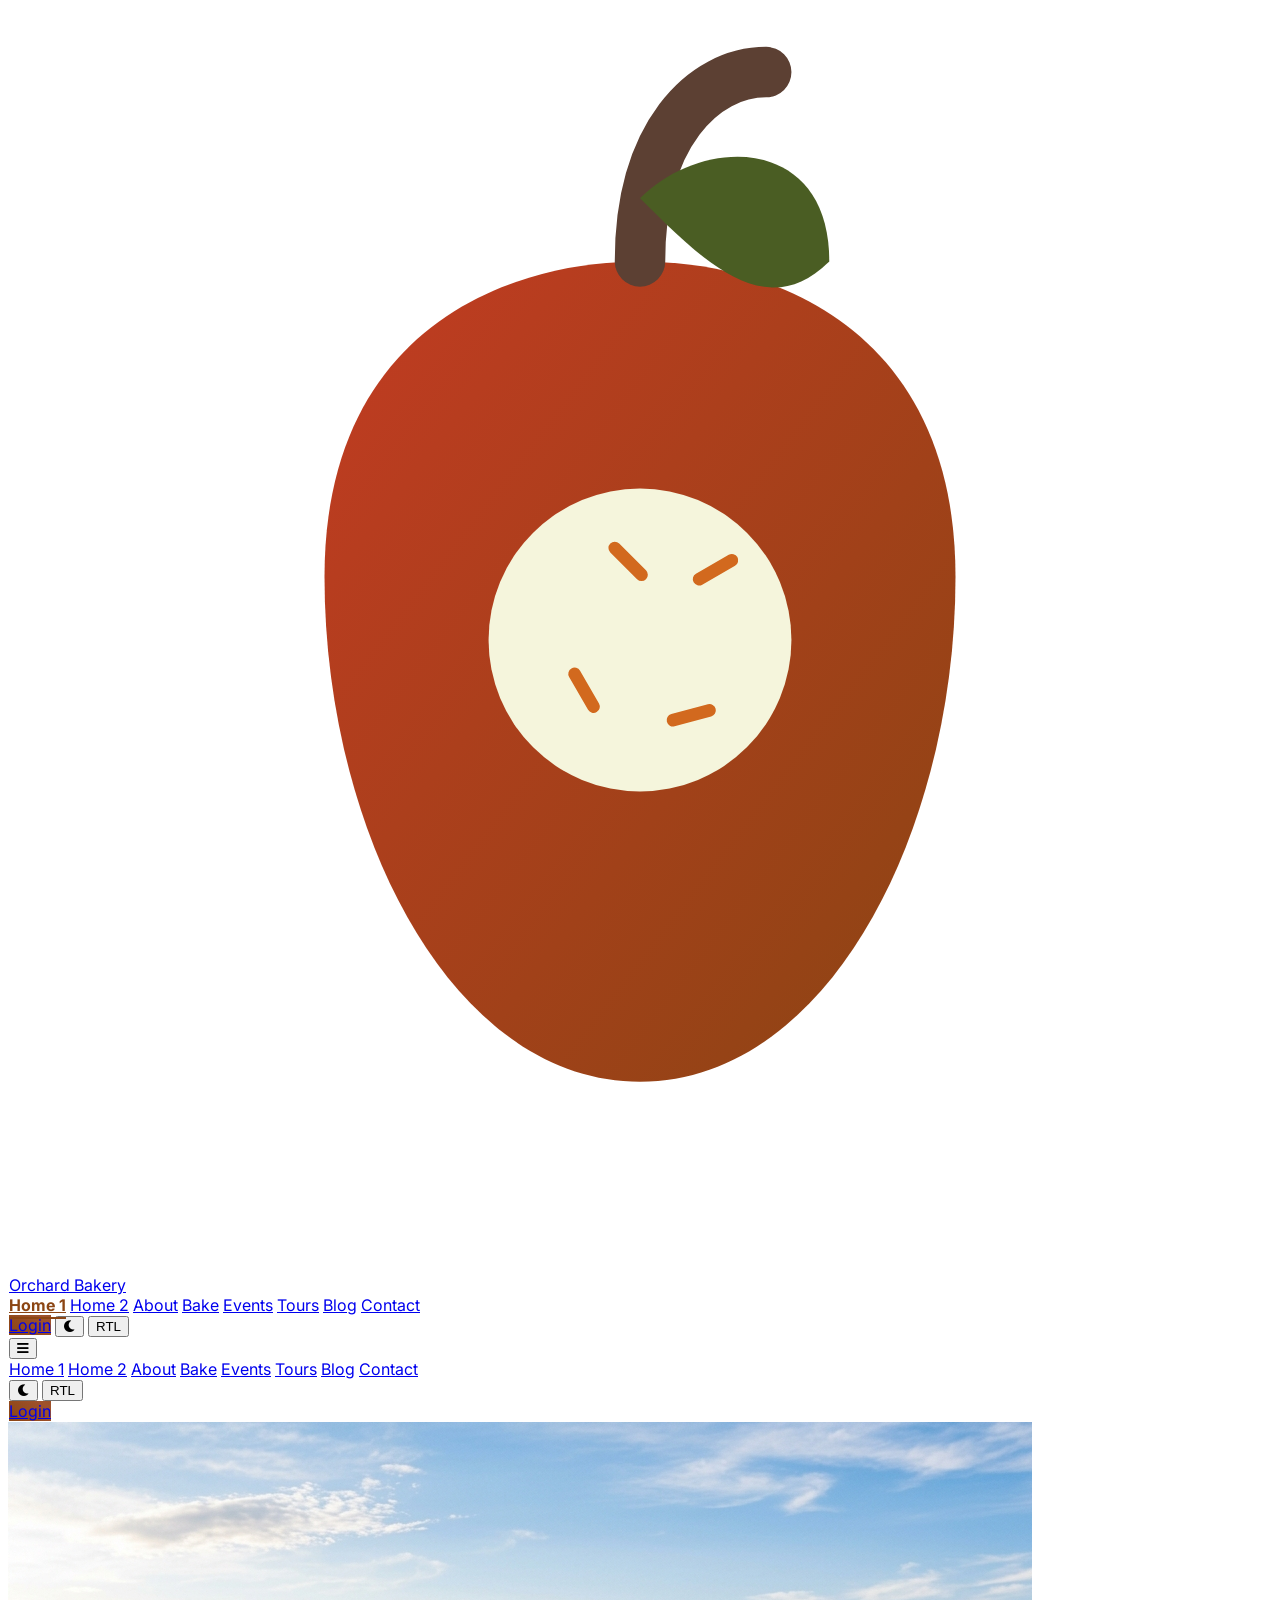
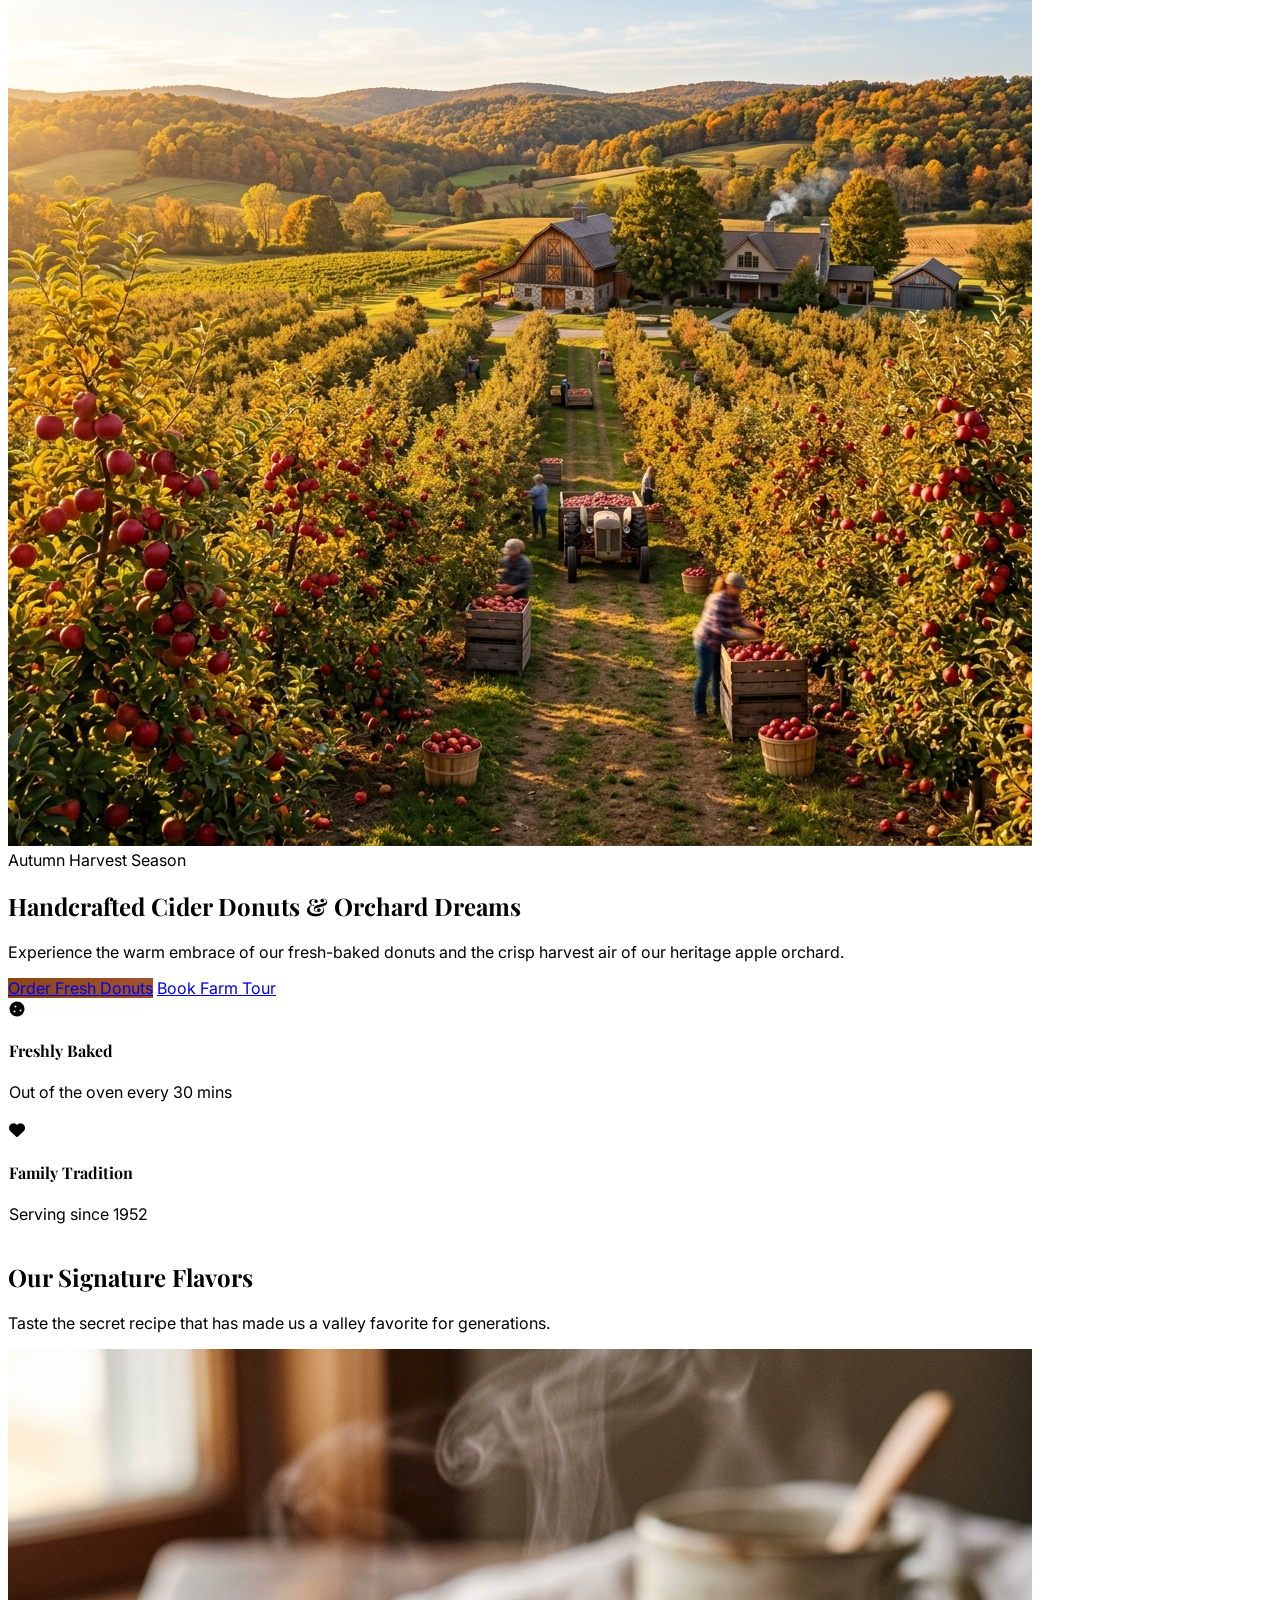
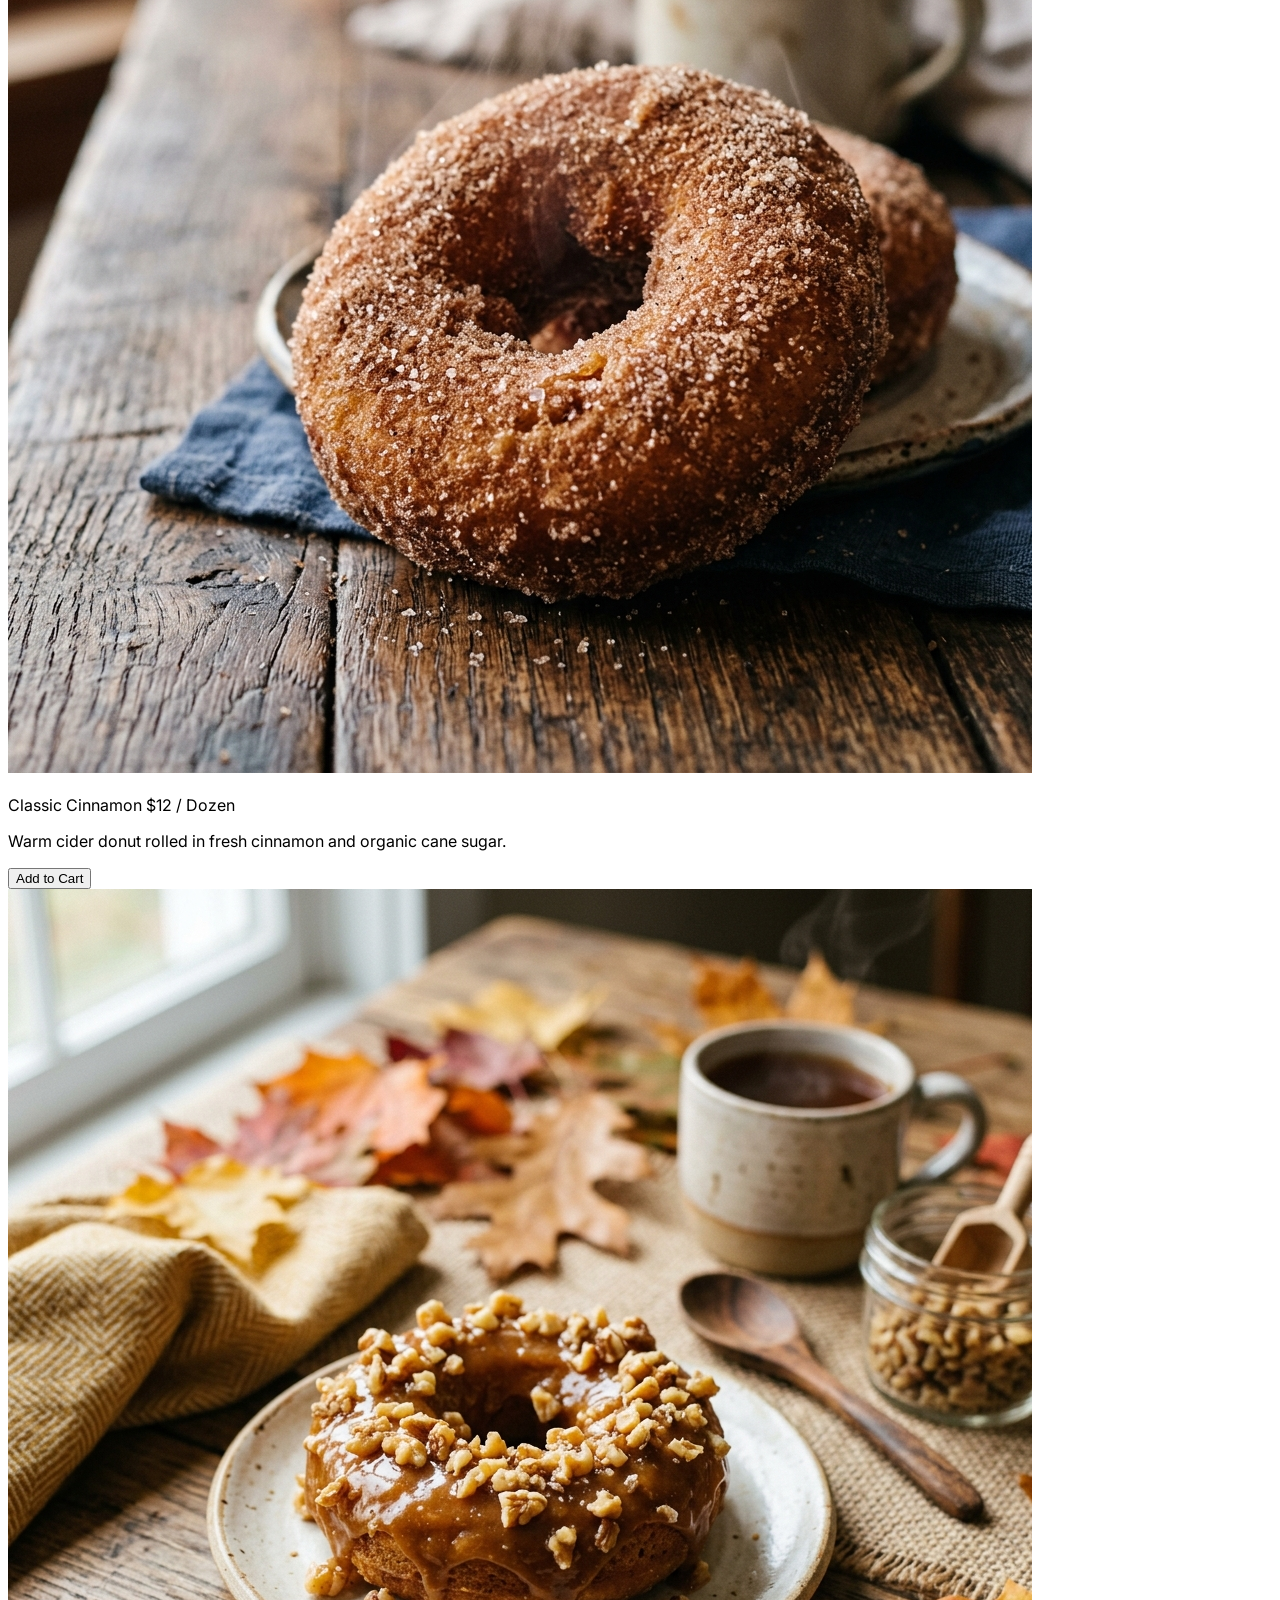
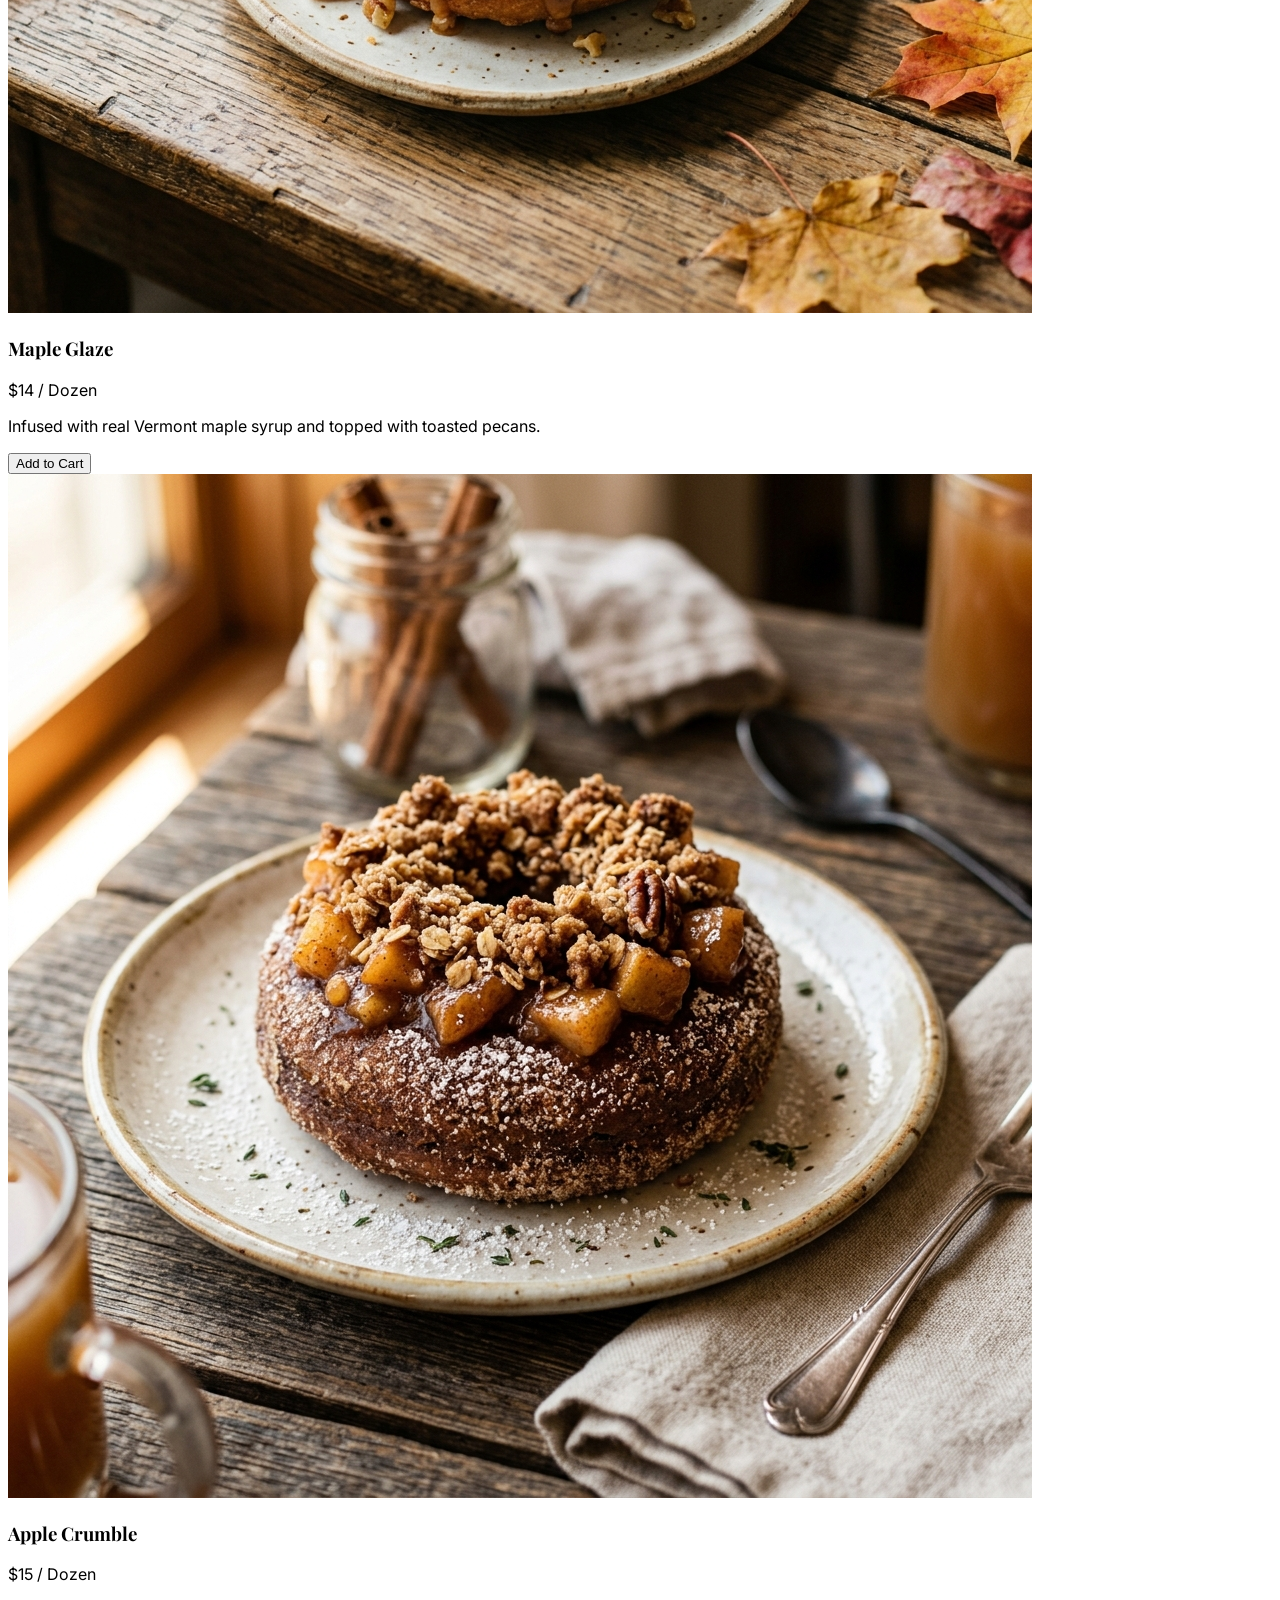
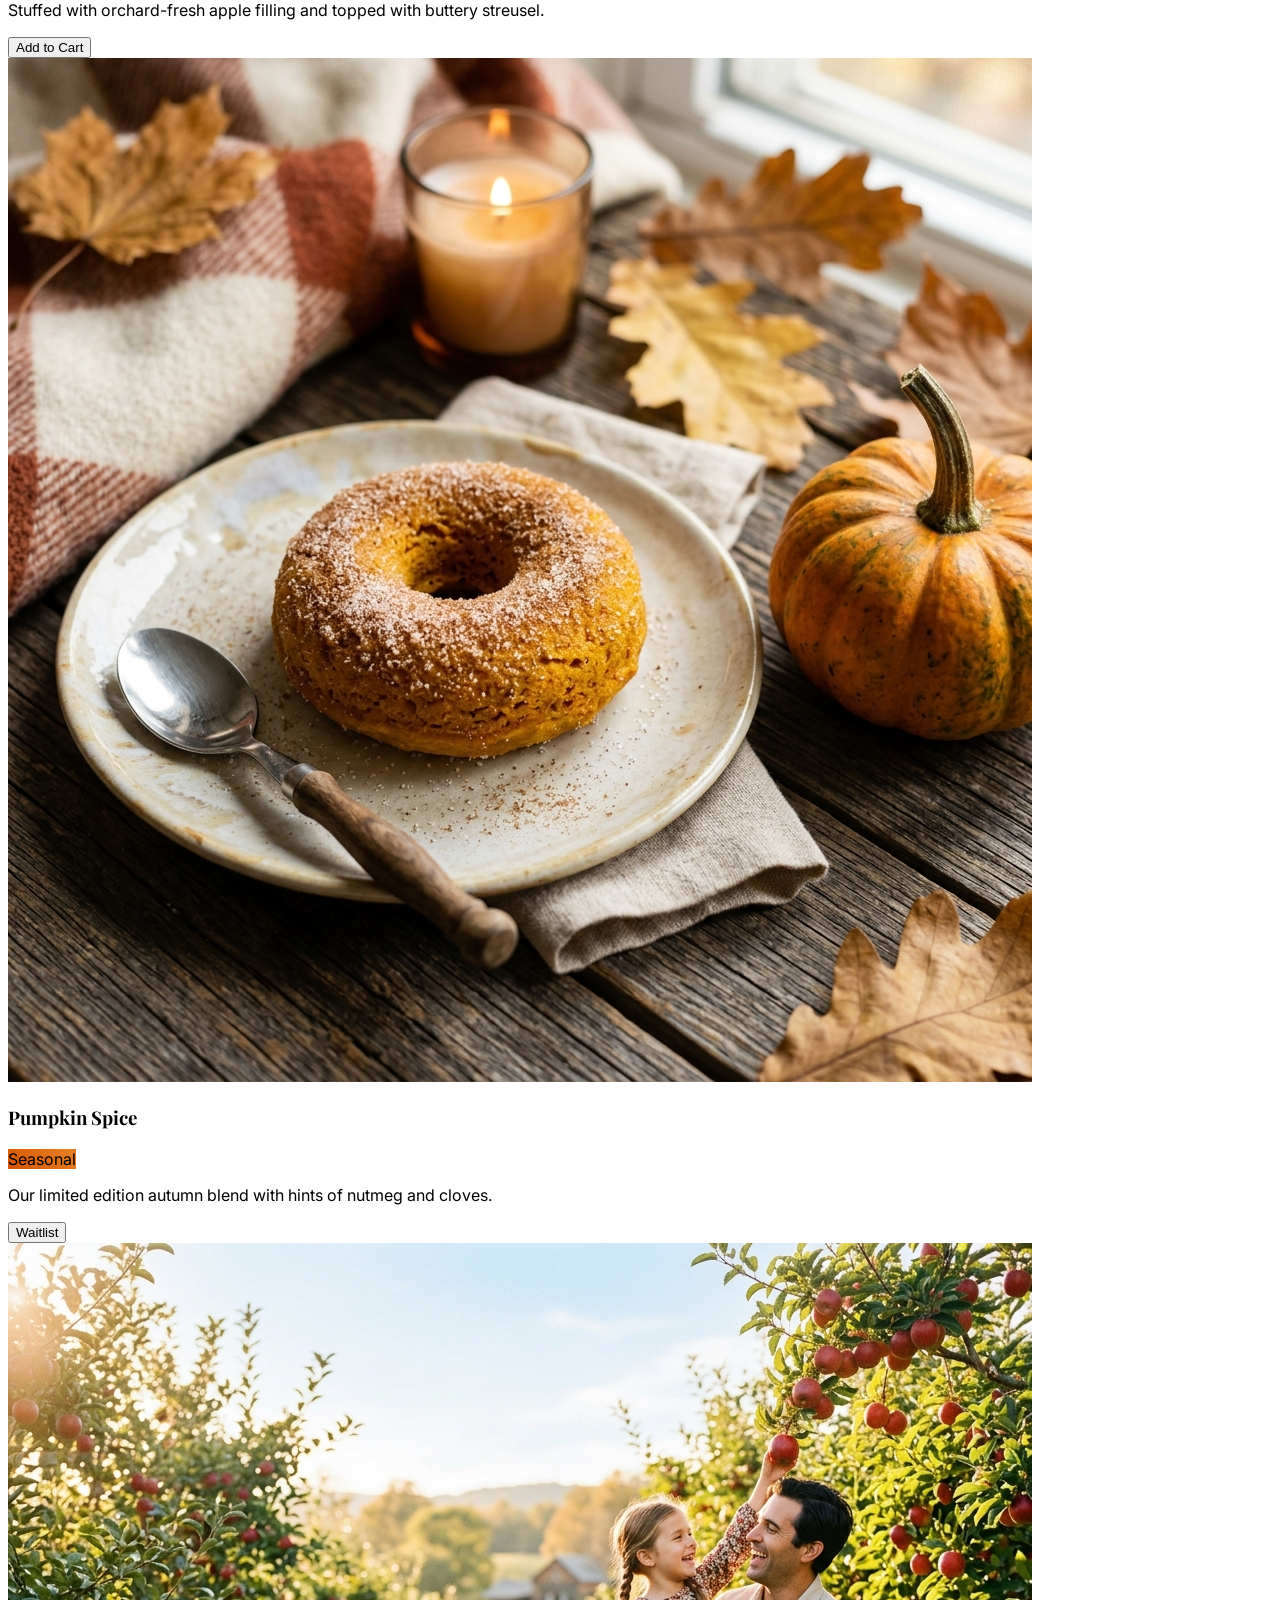
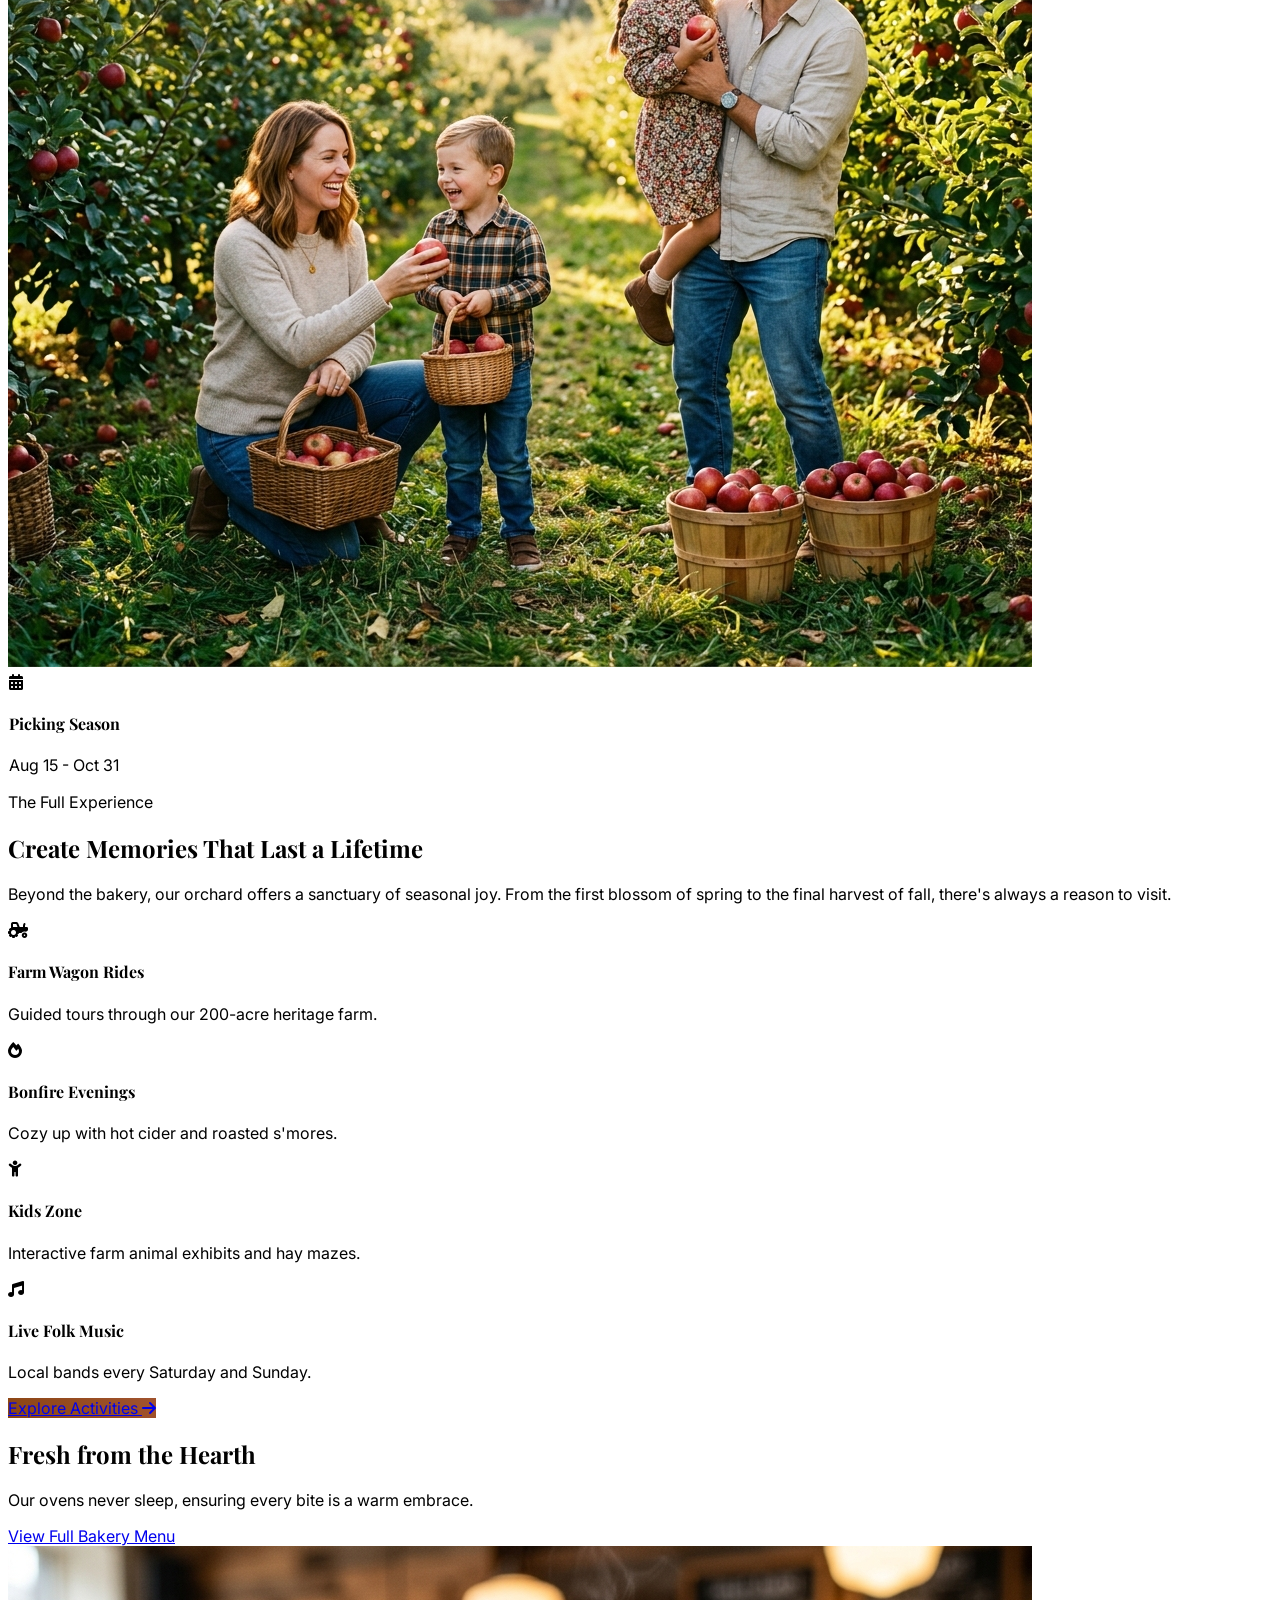
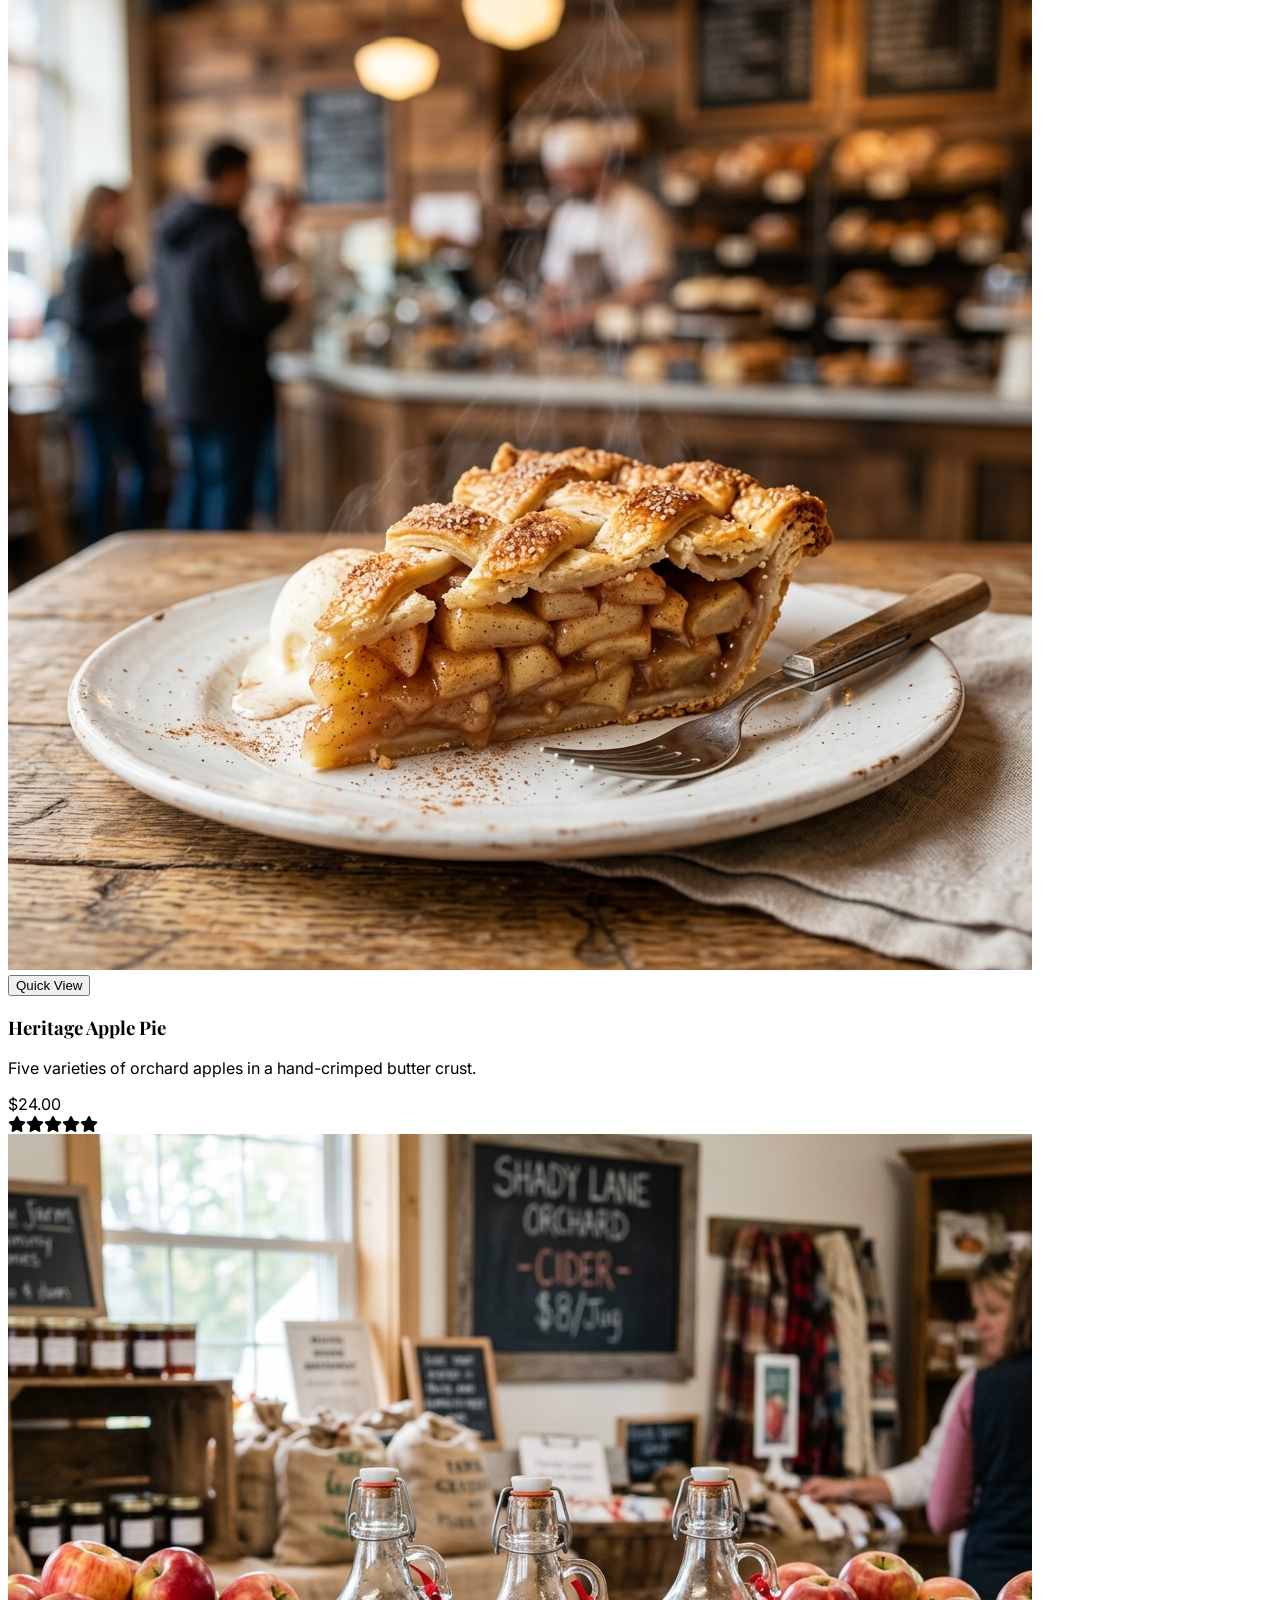
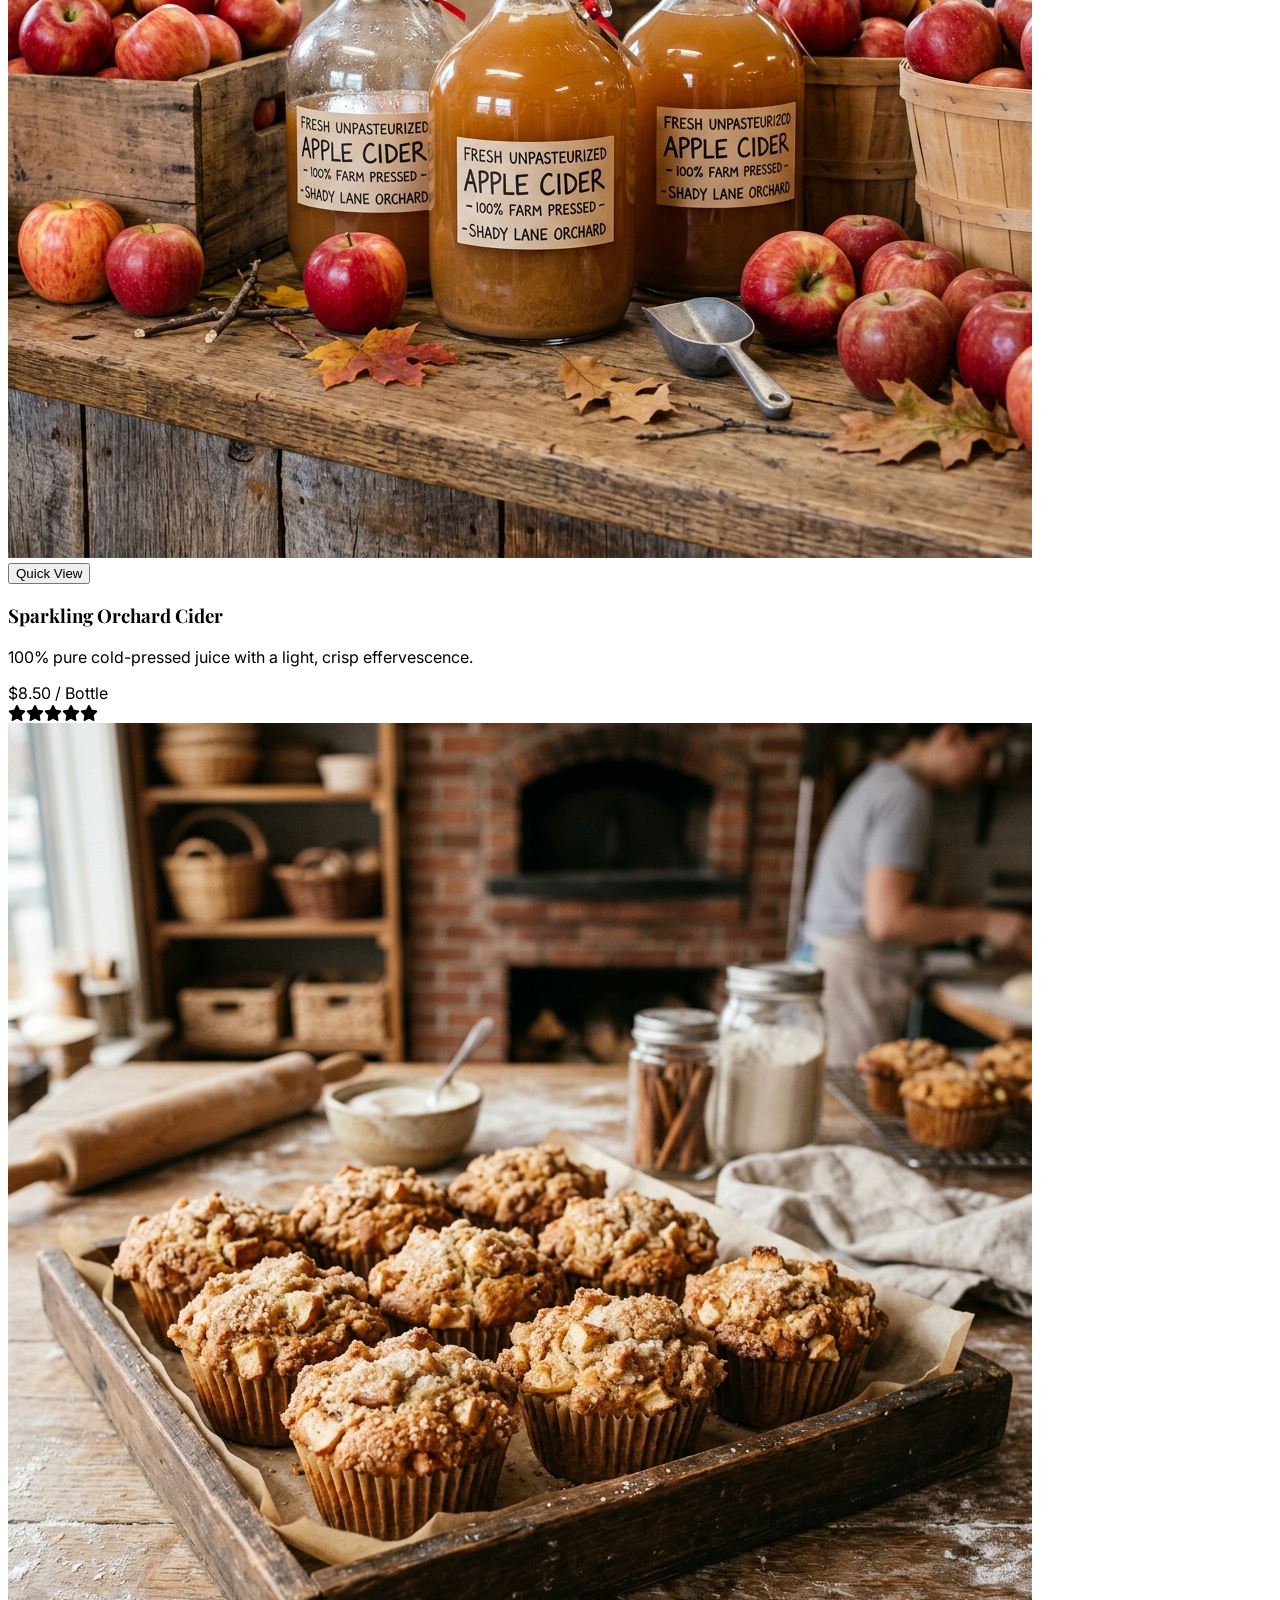
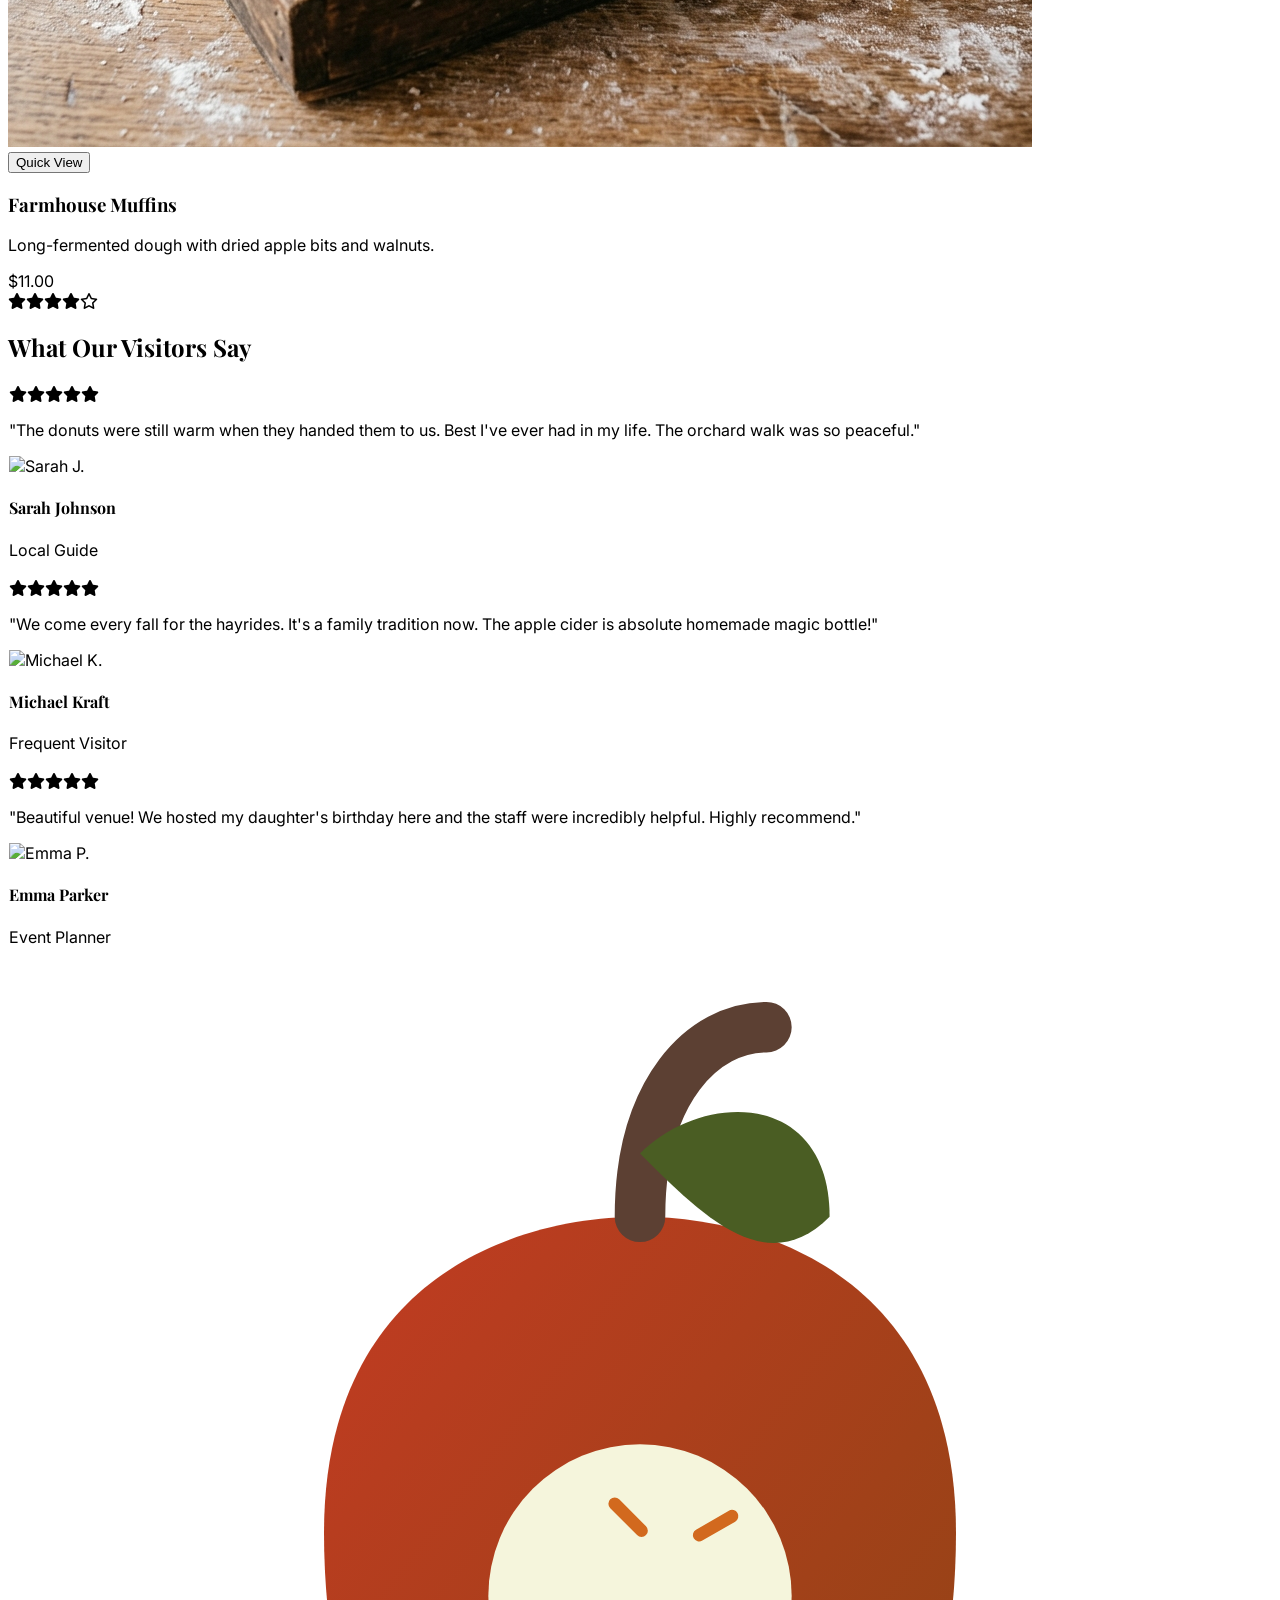
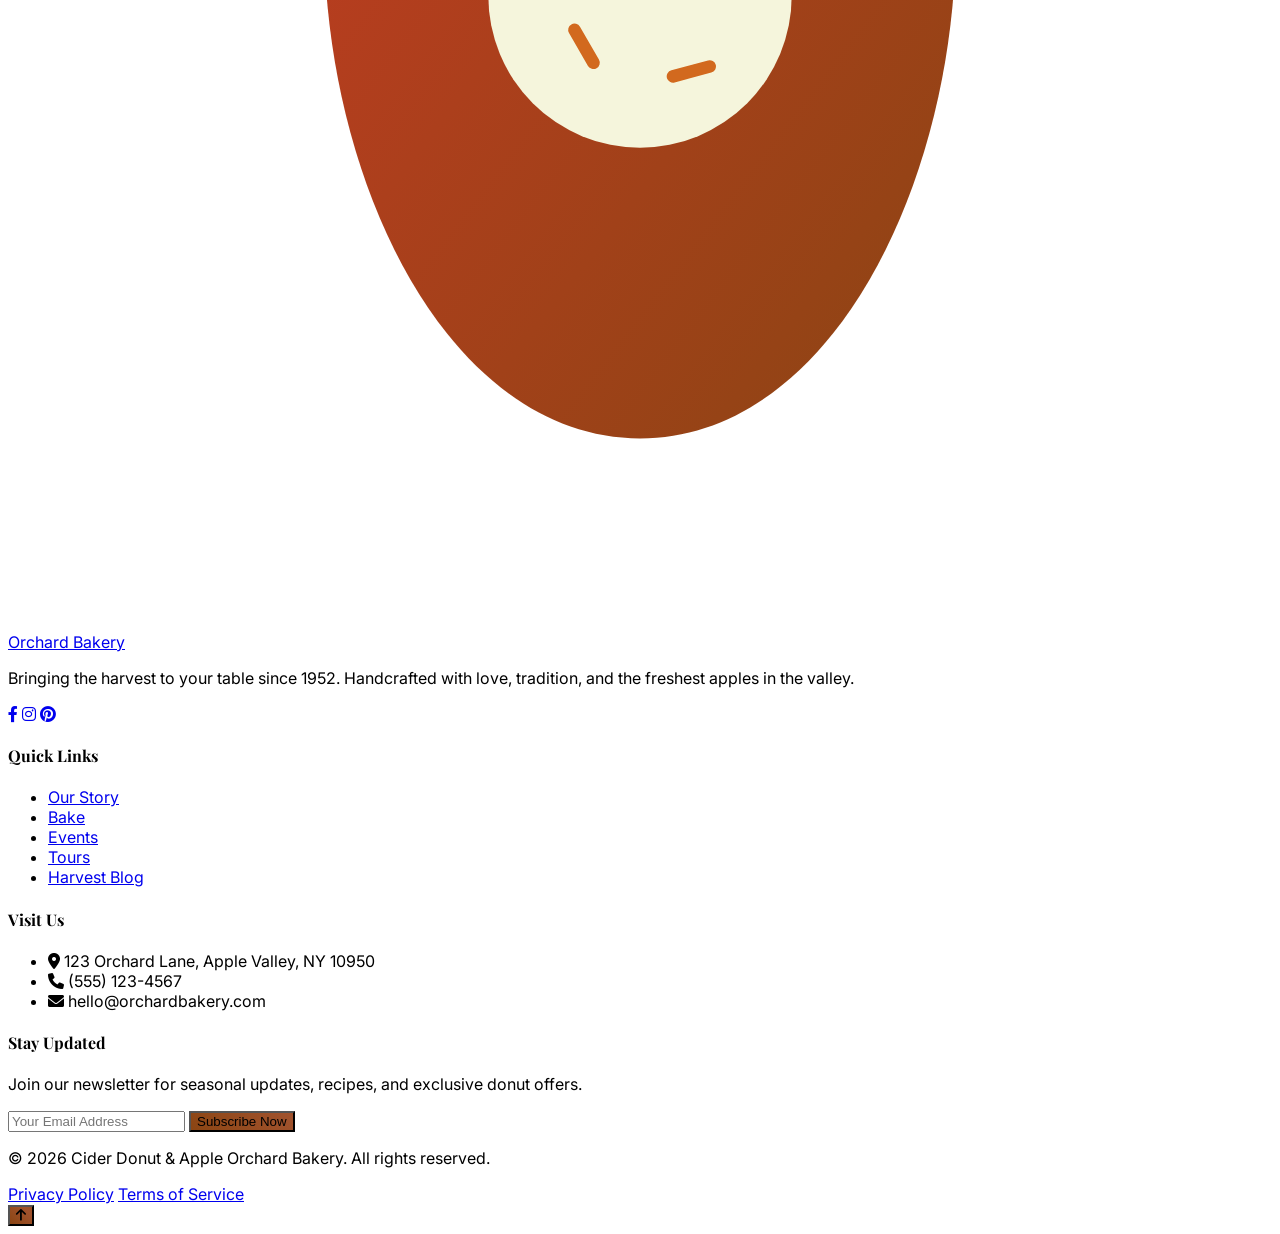
==== commit 18cfc13d: "alignment" ====
--- a/index.html
+++ b/index.html
@@ -196,9 +196,10 @@
                             class="w-full h-full object-cover group-hover:scale-110 transition-transform duration-700">
                     </div>
                     <div class="p-6 xl:p-8">
-                        <div class="flex justify-between items-center gap-2 mb-4">
-                            <h3 class="text-xl lg:text-2xl xl:text-2xl font-bold font-serif"
-                                title="Classic Cinnamon">Classic Cinnamon</h3>
+                        <div class="flex justify-between items-start gap-2 mb-4">
+                            <h3 class="text-xl lg:text-2xl xl:text-2xl font-bold font-serif" title="Classic Cinnamon">
+                            </h3>
+                            Classic Cinnamon</h3>
                             <span
                                 class="bg-primary/10 text-primary px-3 py-1 rounded-full text-[10px] xl:text-xs font-bold whitespace-nowrap">$12
                                 / Dozen</span>
@@ -219,9 +220,9 @@
                             class="w-full h-full object-cover group-hover:scale-110 transition-transform duration-700">
                     </div>
                     <div class="p-6 xl:p-8">
-                        <div class="flex justify-between items-center gap-2 mb-4">
-                            <h3 class="text-xl lg:text-2xl xl:text-2xl font-bold font-serif"
-                                title="Maple Glaze">Maple Glaze</h3>
+                        <div class="flex justify-between items-start gap-2 mb-4">
+                            <h3 class="text-xl lg:text-2xl xl:text-2xl font-bold font-serif" title="Maple Glaze">Maple
+                                Glaze</h3>
                             <span
                                 class="bg-primary/10 text-primary px-3 py-1 rounded-full text-[10px] xl:text-xs font-bold whitespace-nowrap">$14
                                 / Dozen</span>
@@ -242,9 +243,9 @@
                             class="w-full h-full object-cover group-hover:scale-110 transition-transform duration-700">
                     </div>
                     <div class="p-6 xl:p-8">
-                        <div class="flex justify-between items-center gap-2 mb-4">
-                            <h3 class="text-xl lg:text-2xl xl:text-2xl font-bold font-serif"
-                                title="Apple Crumble">Apple Crumble</h3>
+                        <div class="flex justify-between items-start gap-2 mb-4">
+                            <h3 class="text-xl lg:text-2xl xl:text-2xl font-bold font-serif" title="Apple Crumble">Apple
+                                Crumble</h3>
                             <span
                                 class="bg-primary/10 text-primary px-3 py-1 rounded-full text-[10px] xl:text-xs font-bold whitespace-nowrap">$15
                                 / Dozen</span>
@@ -265,9 +266,9 @@
                             class="w-full h-full object-cover group-hover:scale-110 transition-transform duration-700">
                     </div>
                     <div class="p-6 xl:p-8">
-                        <div class="flex justify-between items-center gap-2 mb-4">
-                            <h3 class="text-xl lg:text-2xl xl:text-2xl font-bold font-serif"
-                                title="Pumpkin Spice">Pumpkin Spice</h3>
+                        <div class="flex justify-between items-start gap-2 mb-4">
+                            <h3 class="text-xl lg:text-2xl xl:text-2xl font-bold font-serif" title="Pumpkin Spice">
+                                Pumpkin Spice</h3>
                             <span
                                 class="bg-secondary text-white px-3 py-1 rounded-full text-[10px] xl:text-xs font-bold whitespace-nowrap">Seasonal</span>
                         </div>
@@ -468,8 +469,8 @@
                         <img src="https://images.unsplash.com/photo-1494790108377-be9c29b29330?auto=format&fit=crop&q=80&w=100"
                             alt="Sarah J."
                             class="w-16 h-16 rounded-full object-cover border-4 border-primary/10 shadow-md">
-                        <h4 class="w-full font-bold text-primary dark:text-gold">Sarah Johnson</h4>
-                        <p class="w-full text-xs text-gray-500 uppercase tracking-widest font-bold">Local Guide</p>
+                        <h4 class="font-bold text-primary dark:text-gold">Sarah Johnson</h4>
+                        <p class="text-xs text-gray-500 uppercase tracking-widest font-bold">Local Guide</p>
                     </div>
                 </div>
 
@@ -480,15 +481,15 @@
                             class="fas fa-star"></i><i class="fas fa-star"></i>
                     </div>
                     <p class="text-lg italic text-gray-700 dark:text-gray-300 mb-8 leading-relaxed">"We come every fall
-                        for the hayrides. It's a family tradition now. The apple cider is absolute homemade magic in a
+                        for the hayrides. It's a family tradition now. The apple cider is absolute homemade magic
                         bottle!"
                     </p>
                     <div class="flex flex-col items-center text-center space-y-2">
                         <img src="https://images.unsplash.com/photo-1500648767791-00dcc994a43e?auto=format&fit=crop&q=80&w=100"
                             alt="Michael K."
                             class="w-16 h-16 rounded-full object-cover border-4 border-secondary/10 shadow-md">
-                        <h4 class="w-full font-bold text-secondary dark:text-orange-400">Michael Kraft</h4>
-                        <p class="w-full text-xs text-gray-500 uppercase tracking-widest font-bold">Frequent Visitor</p>
+                        <h4 class="font-bold text-secondary dark:text-orange-400">Michael Kraft</h4>
+                        <p class="text-xs text-gray-500 uppercase tracking-widest font-bold">Frequent Visitor</p>
                     </div>
                 </div>
 
@@ -505,8 +506,8 @@
                         <img src="https://images.unsplash.com/photo-1544005313-94ddf0286df2?auto=format&fit=crop&q=80&w=100"
                             alt="Emma P."
                             class="w-16 h-16 rounded-full object-cover border-4 border-accent/10 shadow-md">
-                        <h4 class="w-full font-bold text-accent dark:text-red-400">Emma Parker</h4>
-                        <p class="w-full text-xs text-gray-500 uppercase tracking-widest font-bold">Event Planner</p>
+                        <h4 class="font-bold text-accent dark:text-red-400">Emma Parker</h4>
+                        <p class="text-xs text-gray-500 uppercase tracking-widest font-bold">Event Planner</p>
                     </div>
                 </div>
             </div>
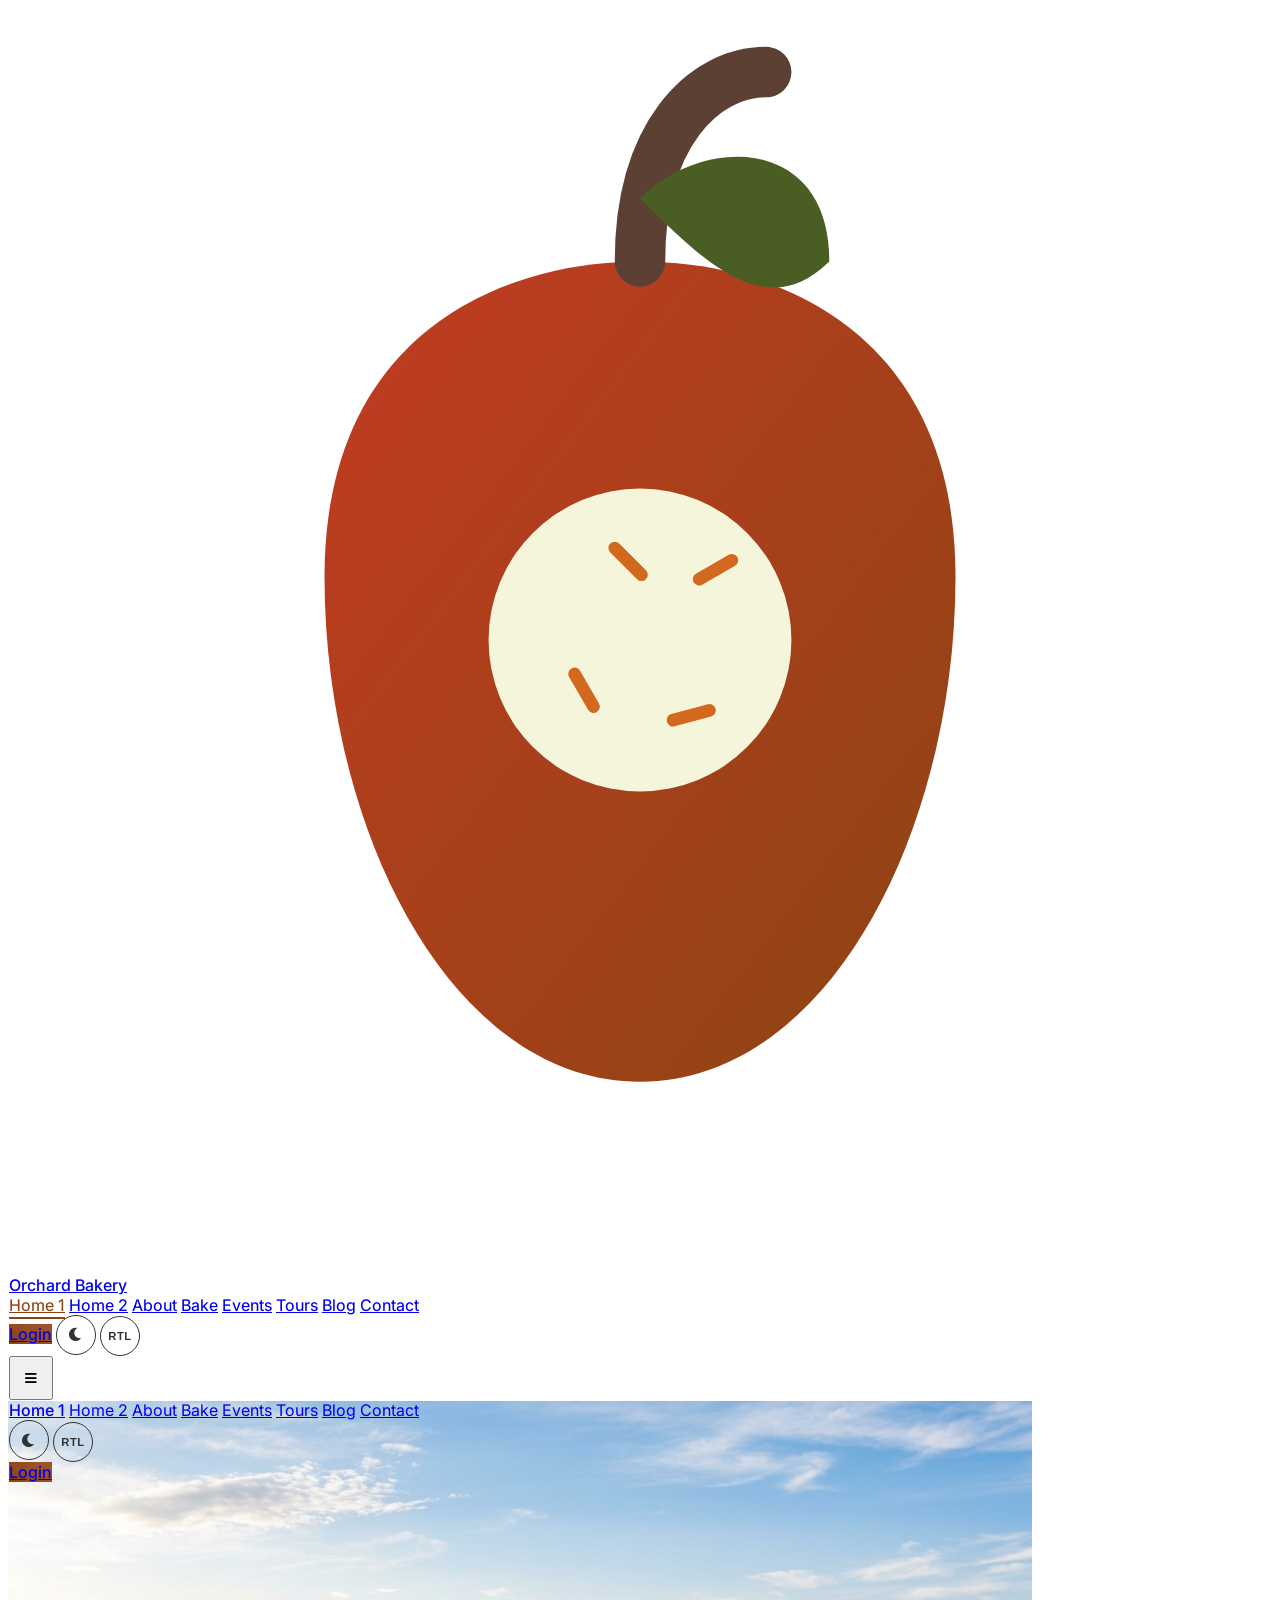
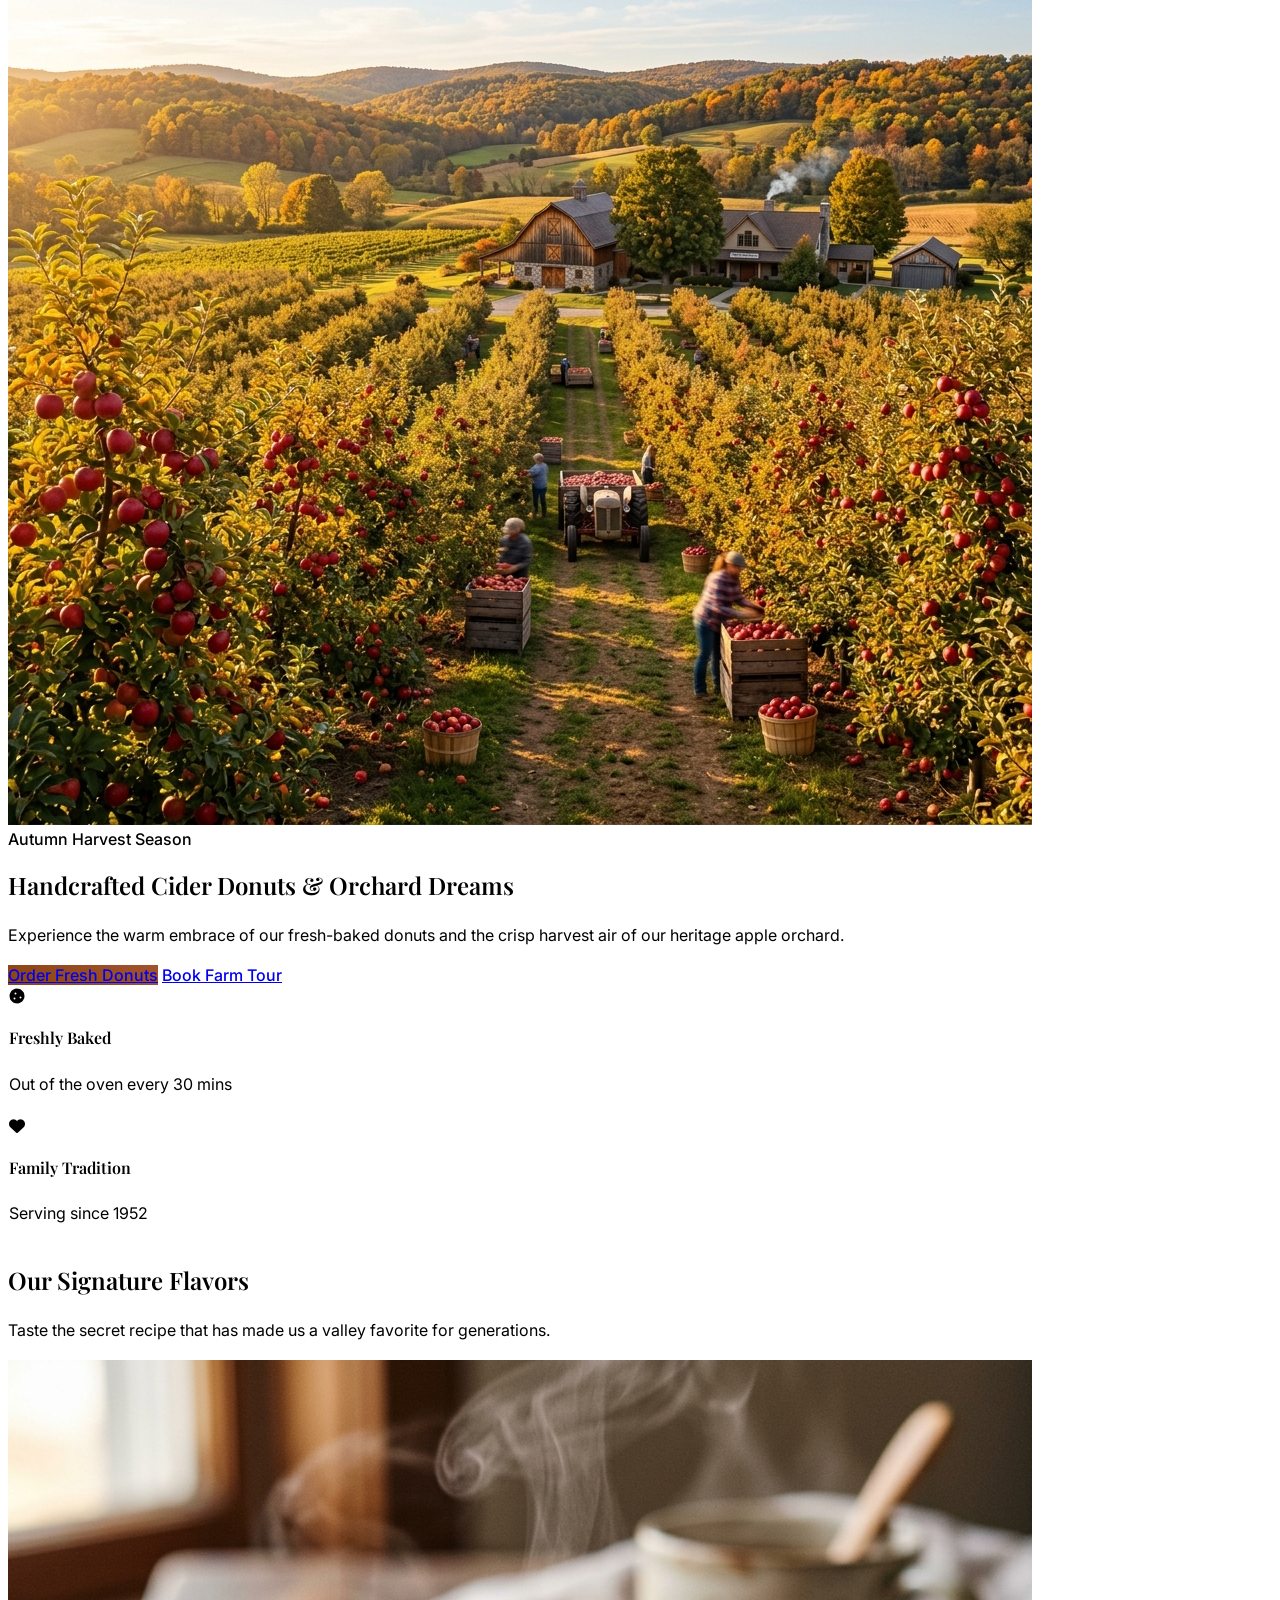
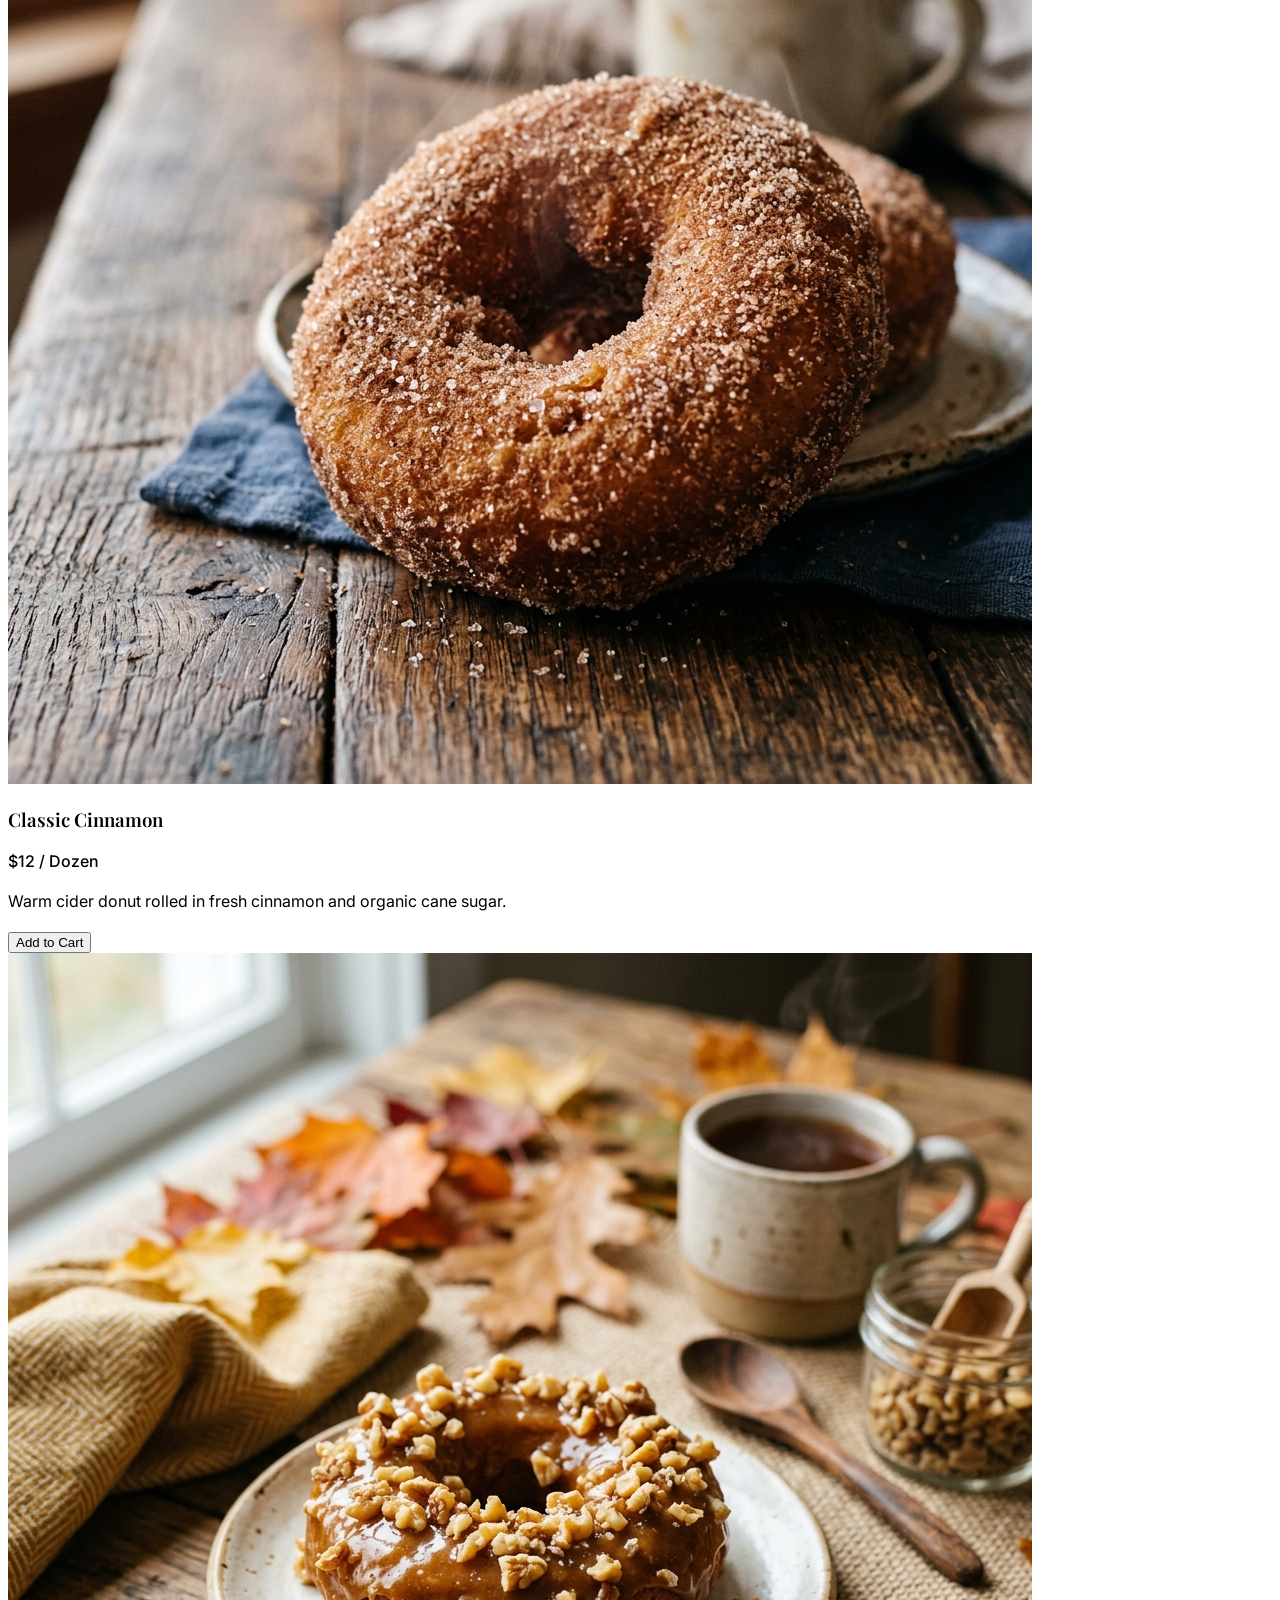
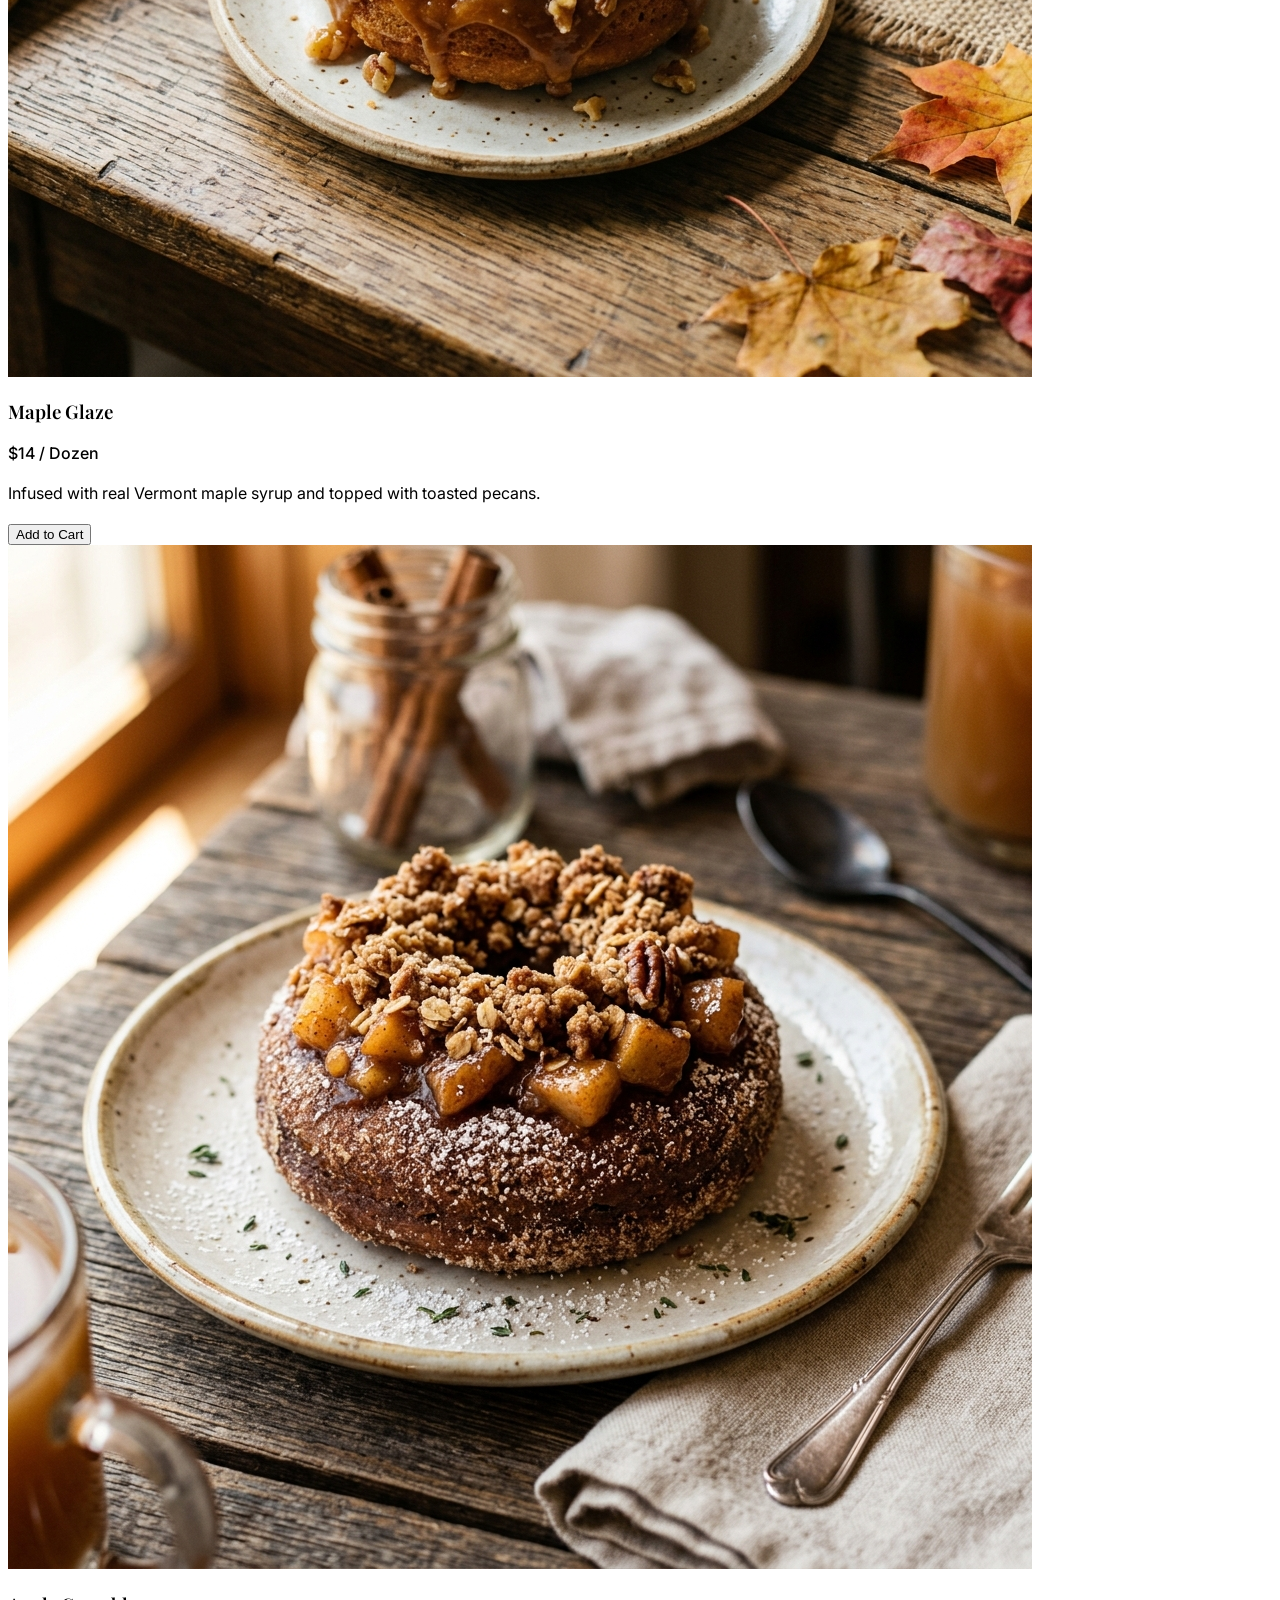
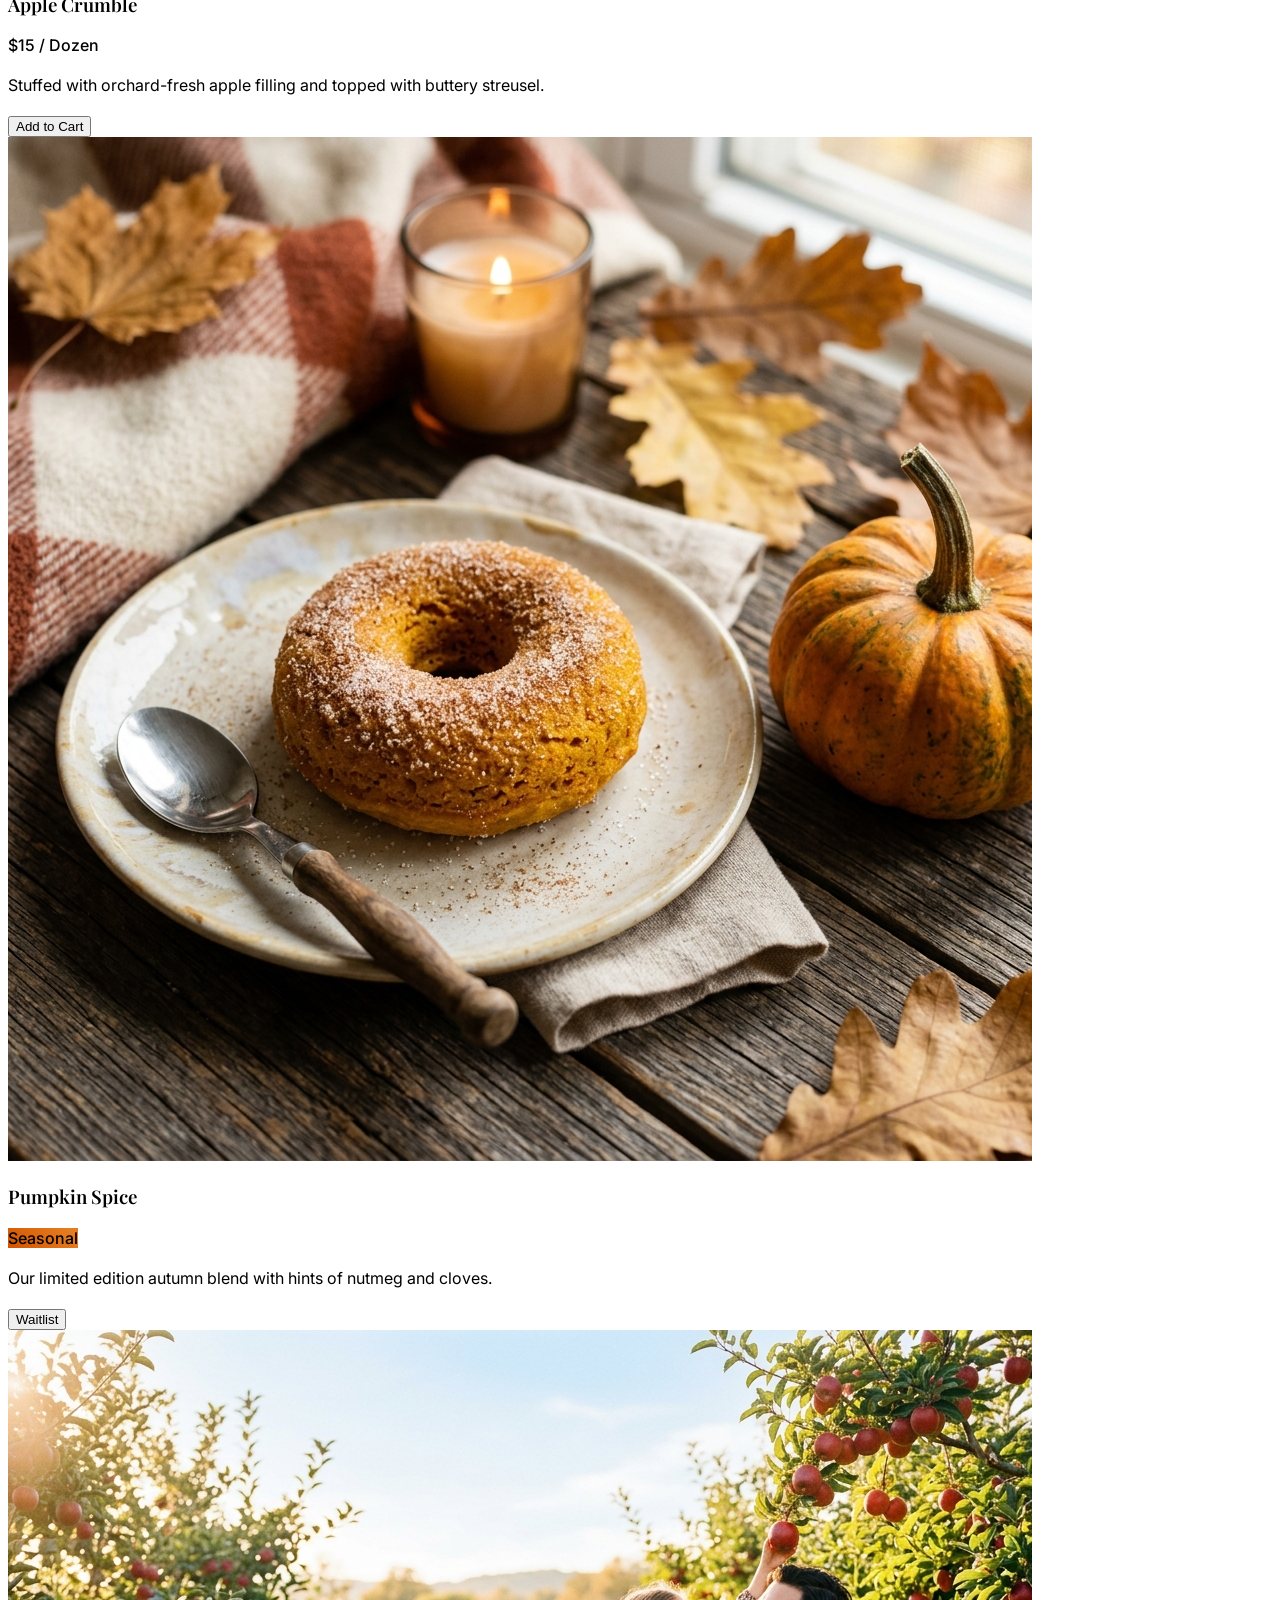
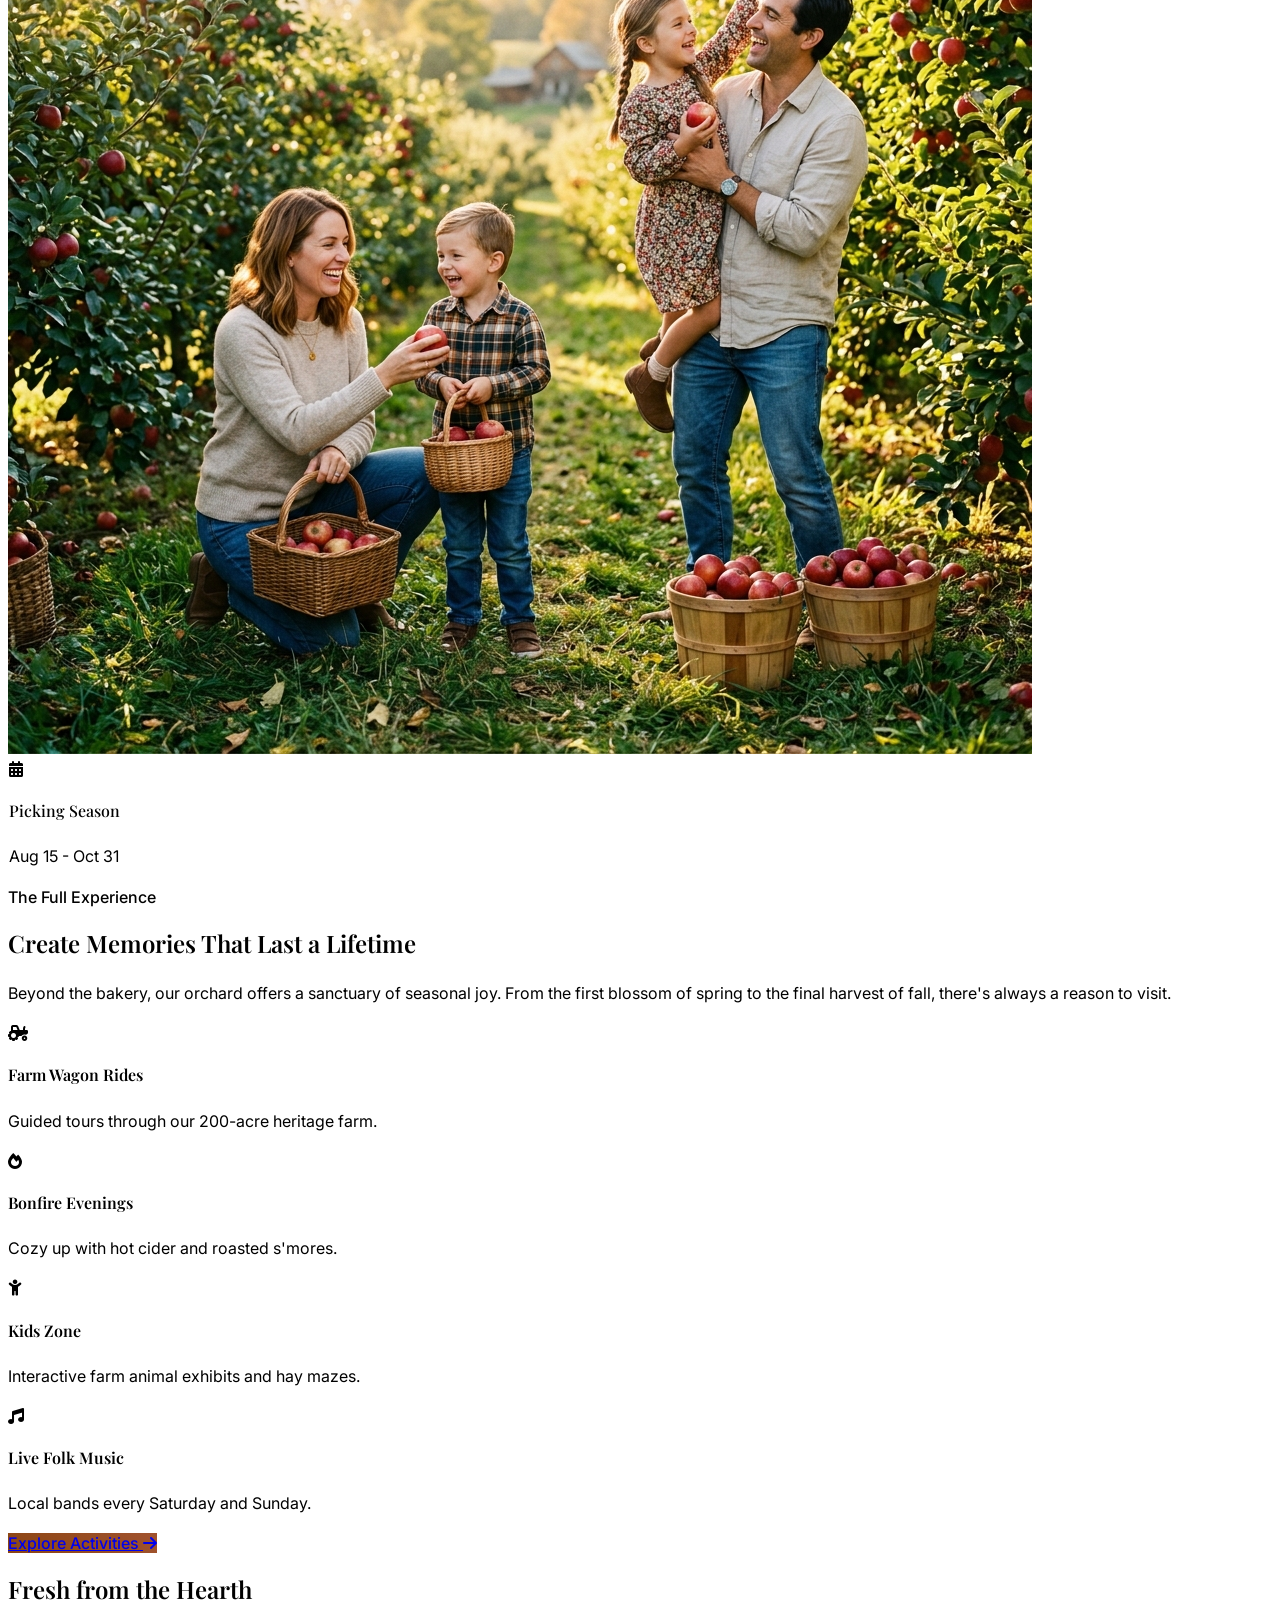
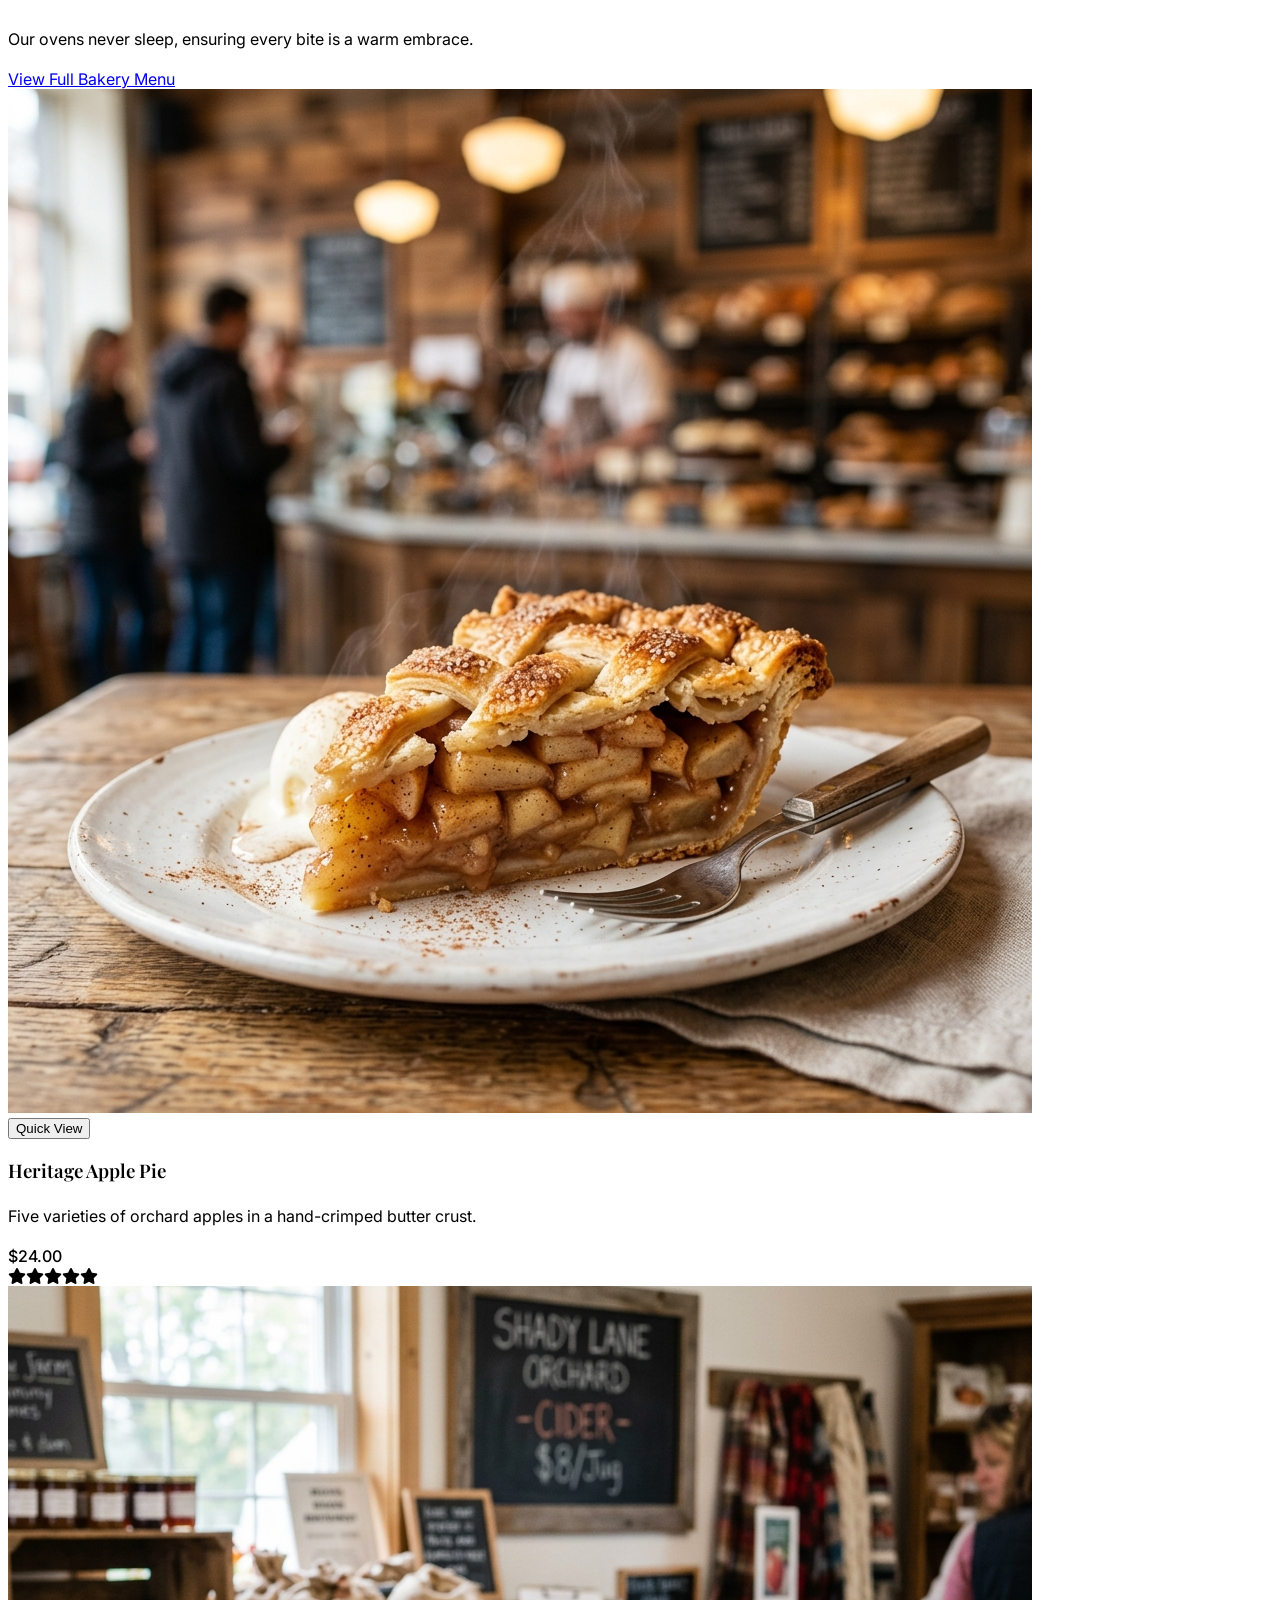
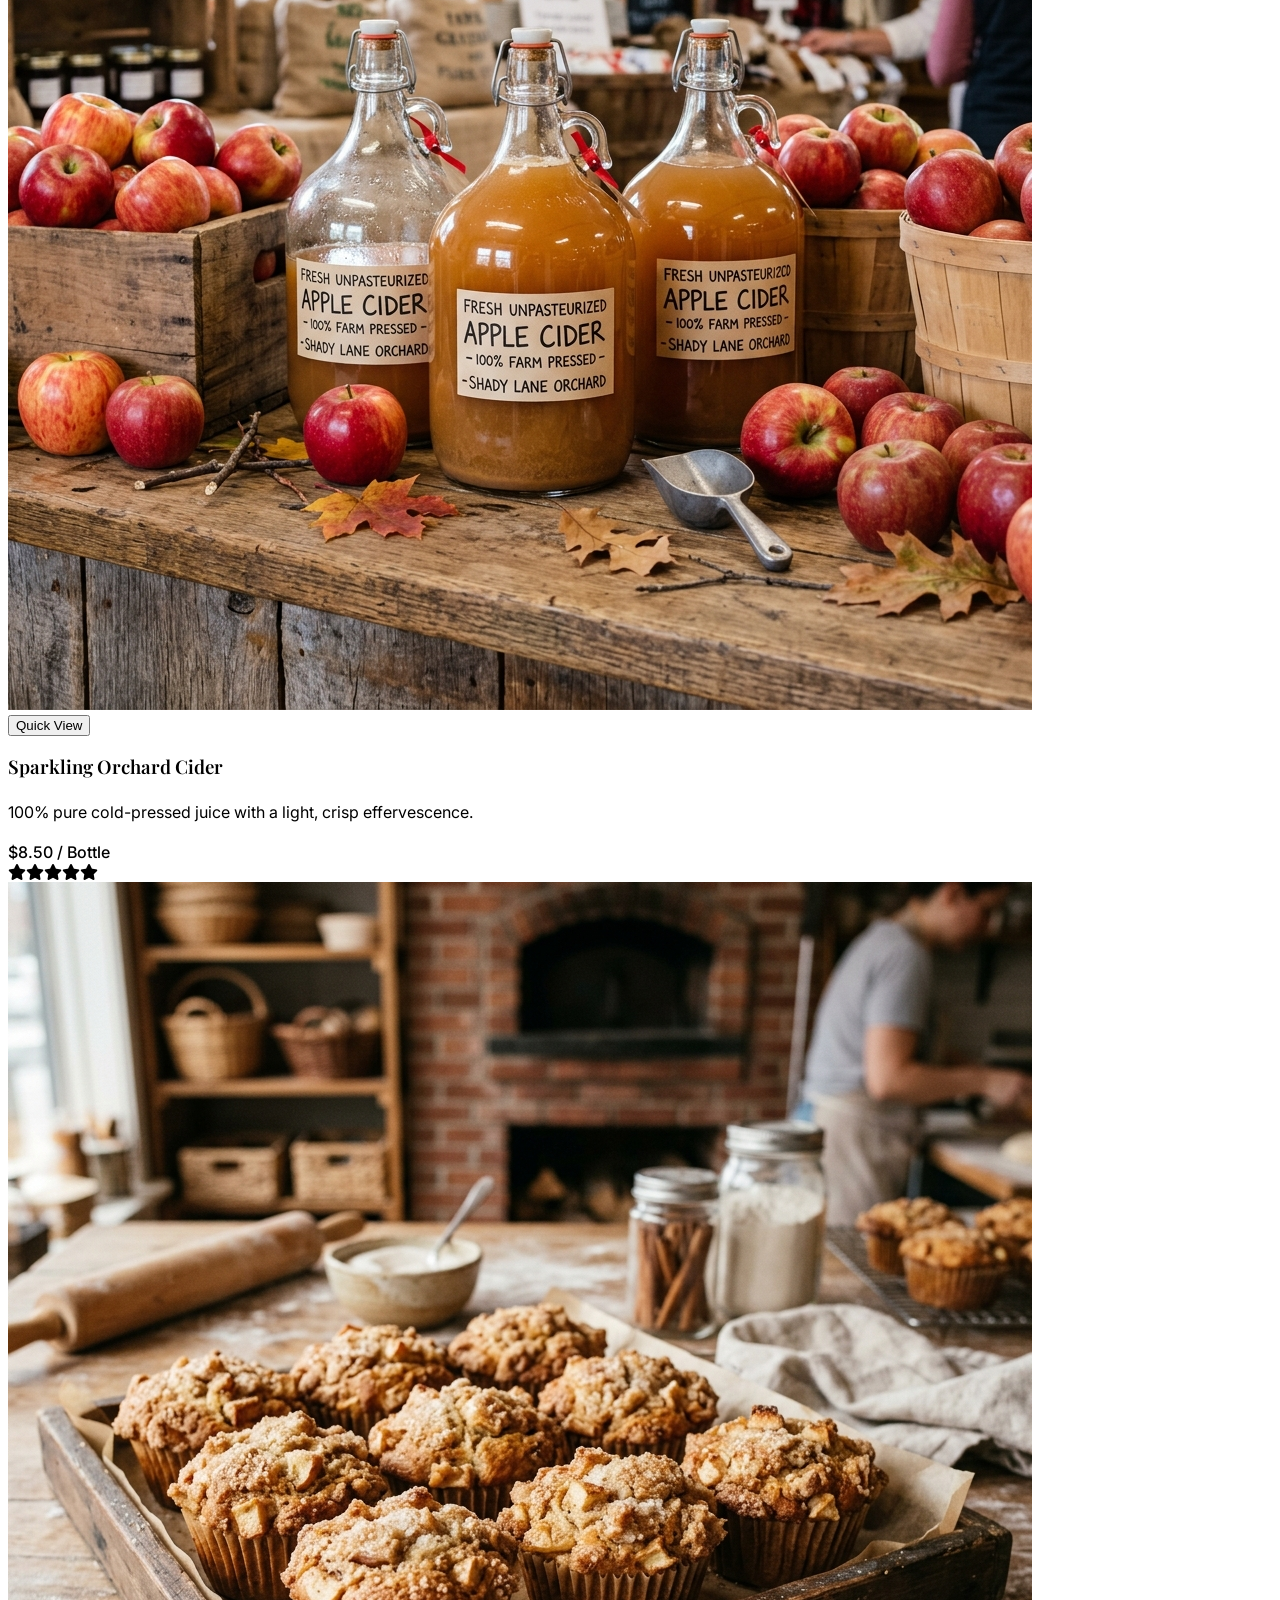
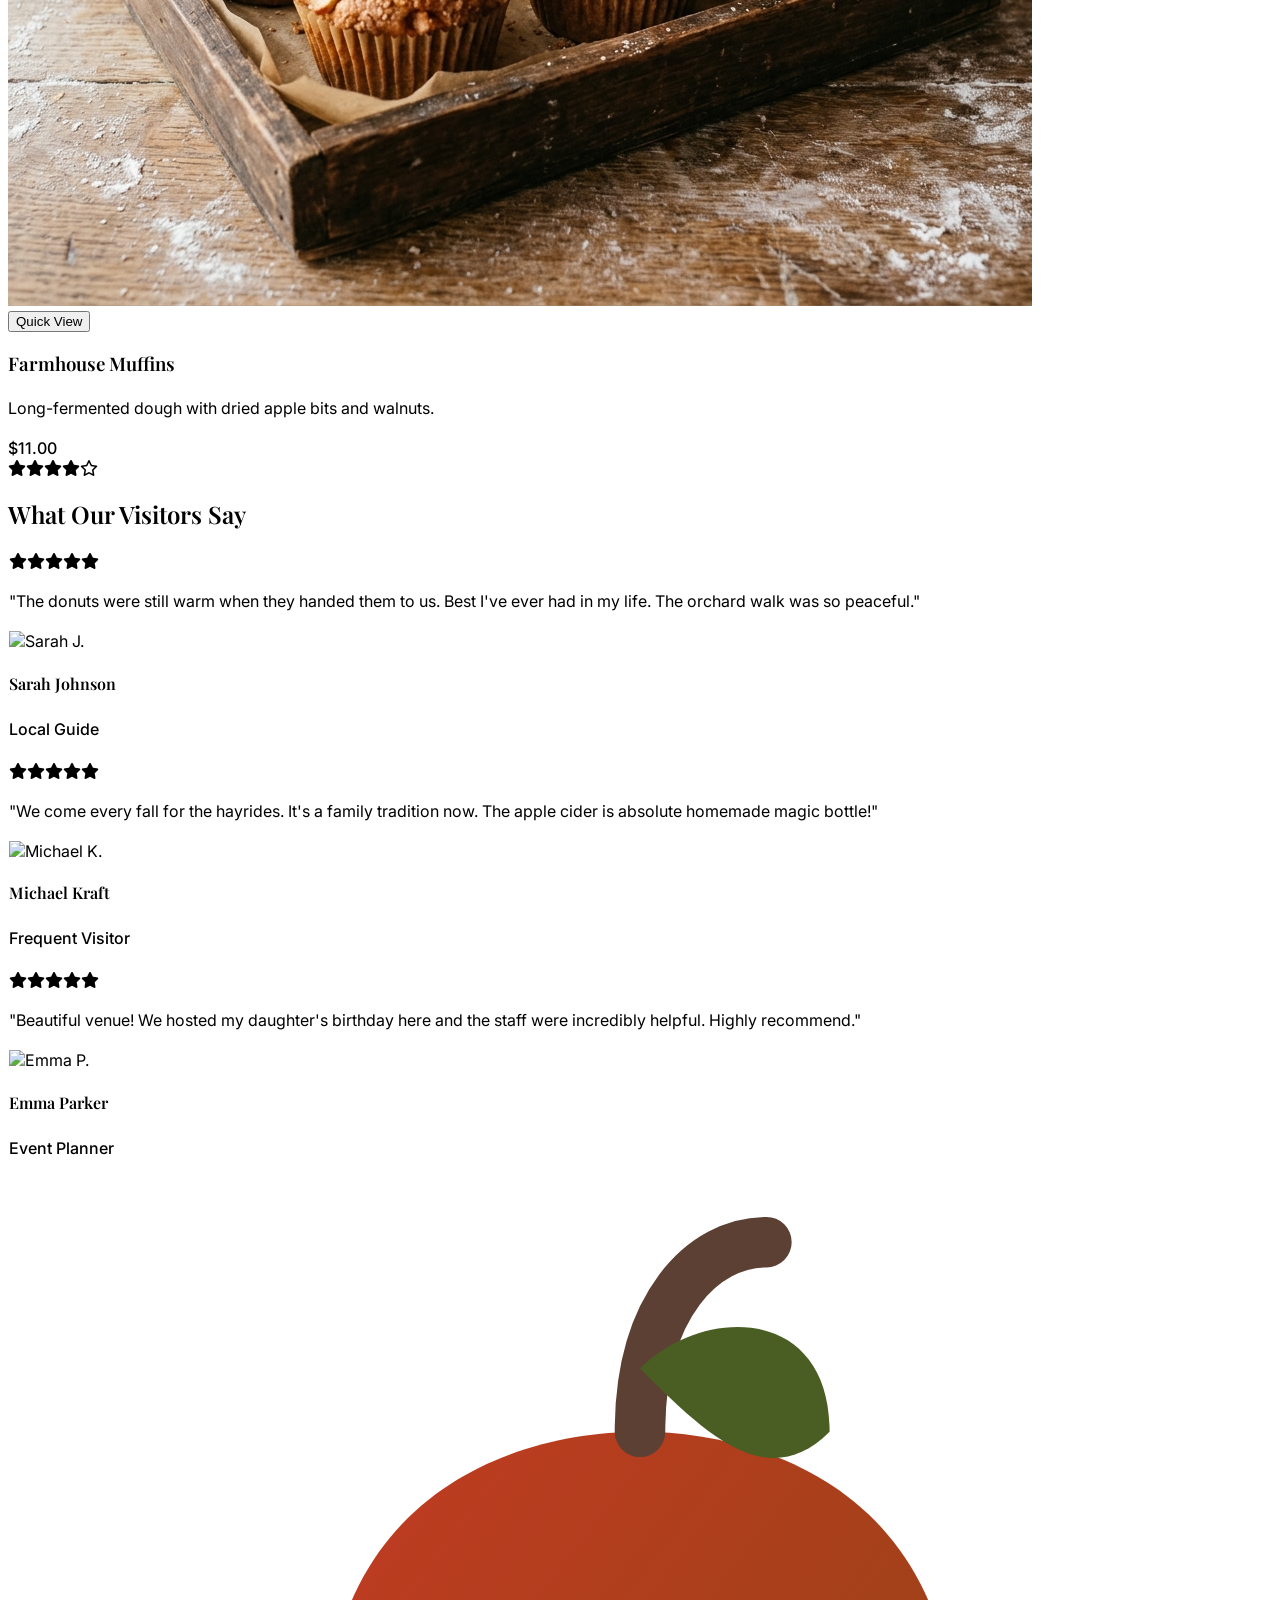
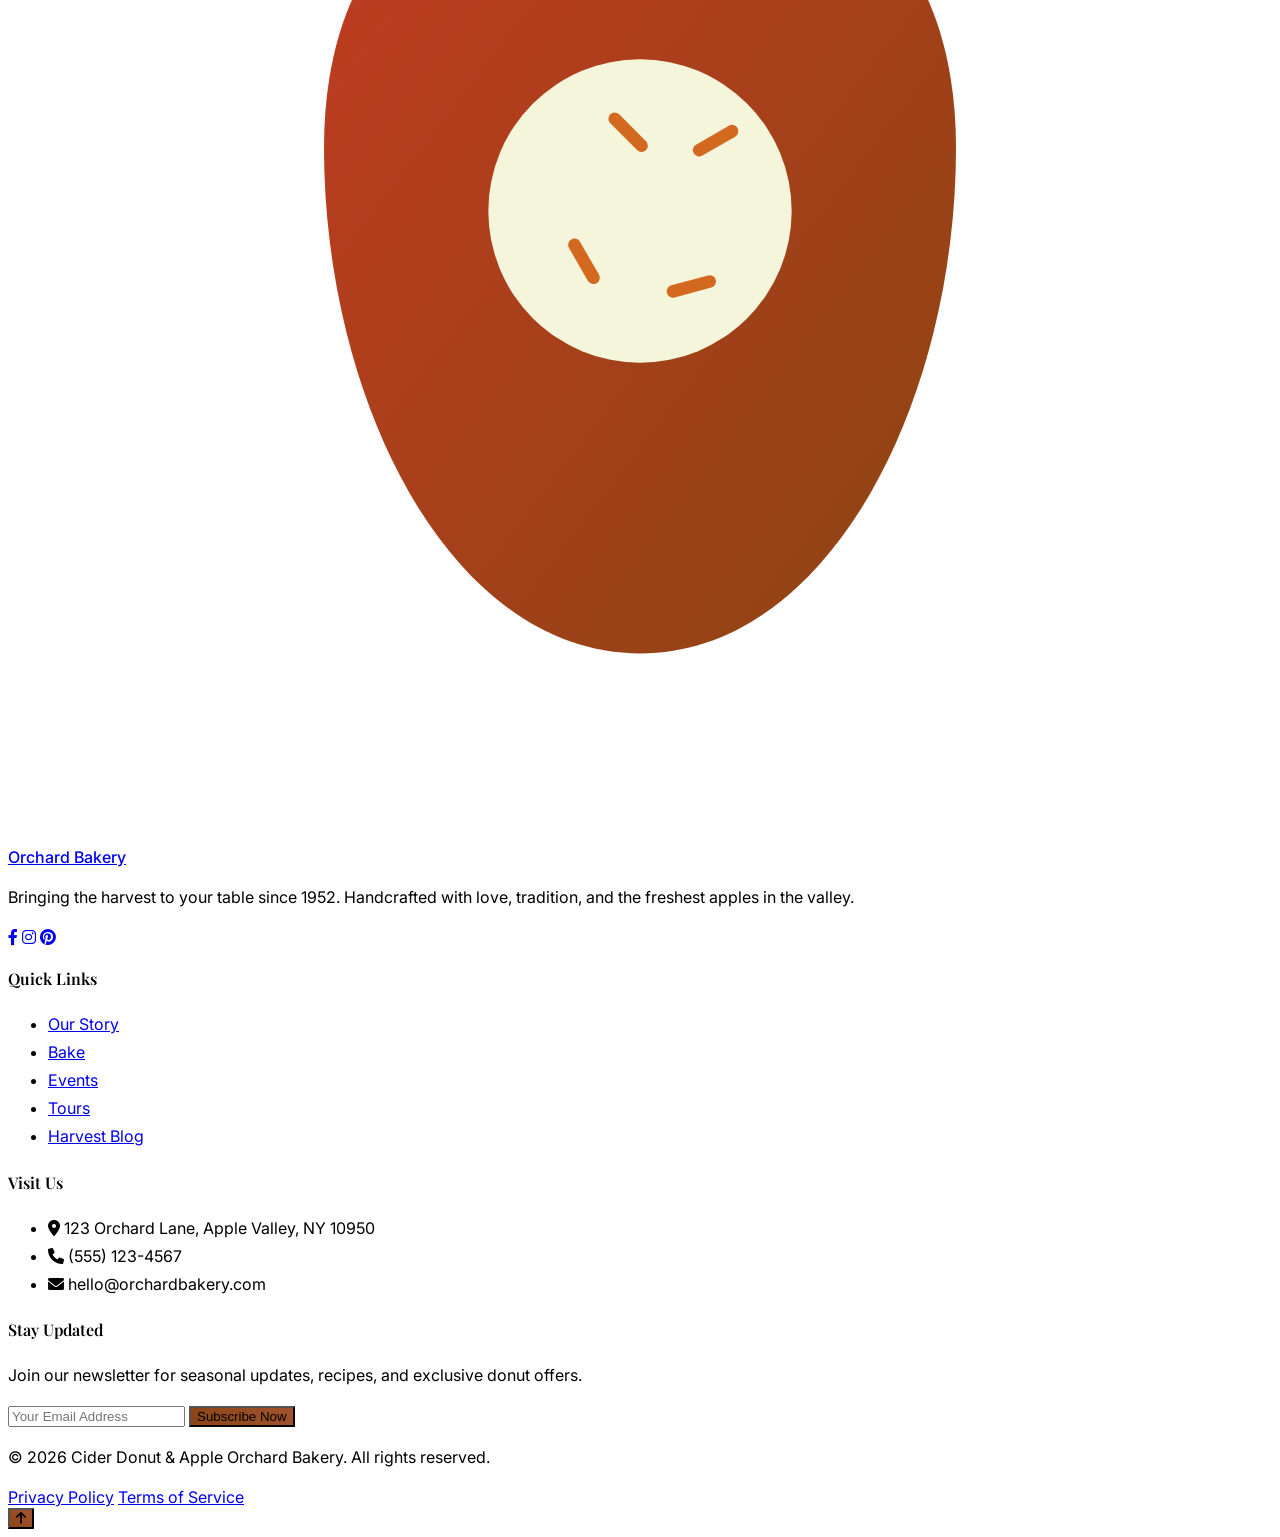
==== commit 6a62fc82: "home1" ====
--- a/index.html
+++ b/index.html
@@ -125,7 +125,7 @@
     </nav>
 
     <!-- HERO SECTION -->
-    <section class="relative h-screen flex items-center justify-center overflow-hidden">
+    <section class="relative h-screen flex items-center justify-center overflow-hidden pt-20">
         <!-- Hero Image Background -->
         <div class="absolute inset-0 z-0">
             <img src="hero_orchard_1778595160627.png" alt="Orchard Background"
@@ -135,9 +135,11 @@
 
         <!-- Hero Content -->
         <div class="relative z-10 text-center px-4 max-w-4xl mx-auto reveal">
-            <span
-                class="inline-block px-4 py-2 mb-4 text-sm font-semibold tracking-wider text-gold uppercase bg-white/10 backdrop-blur-md rounded-full border border-white/20">Autumn
-                Harvest Season</span>
+            <div class="flex justify-center mb-4">
+                <span
+                    class="inline-block px-4 py-2 text-sm font-semibold tracking-wider text-gold uppercase bg-white/10 backdrop-blur-md rounded-full border border-white/20">Autumn
+                    Harvest Season</span>
+            </div>
             <h1 class="text-5xl md:text-7xl font-bold text-white mb-6 leading-tight">Handcrafted Cider Donuts & <span
                     class="text-gold">Orchard Dreams</span></h1>
             <p class="text-xl md:text-2xl text-white/90 mb-10 font-medium">Experience the warm embrace of our
@@ -190,16 +192,14 @@
             <div class="grid grid-cols-1 md:grid-cols-2 lg:grid-cols-1 xl:grid-cols-4 gap-8">
                 <!-- Card 1 -->
                 <div
-                    class="group relative bg-white dark:bg-zinc-900 rounded-3xl overflow-hidden shadow-lg hover:shadow-2xl transition-all duration-500 reveal">
+                    class="group relative bg-white dark:bg-zinc-900 rounded-3xl overflow-hidden shadow-lg hover:shadow-2xl transition-all duration-500 reveal flex flex-col h-full">
                     <div class="h-64 overflow-hidden">
                         <img src="flavor_cinnamon_sugar_1778596254257.png" alt="Cinnamon Sugar"
                             class="w-full h-full object-cover group-hover:scale-110 transition-transform duration-700">
                     </div>
-                    <div class="p-6 xl:p-8">
+                    <div class="p-6 xl:p-8 flex flex-col flex-grow">
                         <div class="flex justify-between items-start gap-2 mb-4">
-                            <h3 class="text-xl lg:text-2xl xl:text-2xl font-bold font-serif" title="Classic Cinnamon">
-                            </h3>
-                            Classic Cinnamon</h3>
+                            <h3 class="text-xl lg:text-2xl xl:text-2xl font-bold font-serif" title="Classic Cinnamon">Classic Cinnamon</h3>
                             <span
                                 class="bg-primary/10 text-primary px-3 py-1 rounded-full text-[10px] xl:text-xs font-bold whitespace-nowrap">$12
                                 / Dozen</span>
@@ -207,19 +207,19 @@
                         <p class="text-gray-600 dark:text-gray-400 mb-6">Warm cider donut rolled in fresh cinnamon and
                             organic cane sugar.</p>
                         <button
-                            class="w-full py-3 border-2 border-primary text-primary font-bold rounded-xl group-hover:bg-primary group-hover:text-white transition-all">Add
+                            class="w-full py-3 border-2 border-primary text-primary font-bold rounded-xl group-hover:bg-primary group-hover:text-white transition-all mt-auto">Add
                             to Cart</button>
                     </div>
                 </div>
 
                 <!-- Card 2 -->
-                <div class="group relative bg-white dark:bg-zinc-900 rounded-3xl overflow-hidden shadow-lg hover:shadow-2xl transition-all duration-500 reveal"
+                <div class="group relative bg-white dark:bg-zinc-900 rounded-3xl overflow-hidden shadow-lg hover:shadow-2xl transition-all duration-500 reveal flex flex-col h-full"
                     style="transition-delay: 100ms;">
                     <div class="h-64 overflow-hidden">
                         <img src="flavor_maple_glaze_1778596270548.png" alt="Maple Glaze"
                             class="w-full h-full object-cover group-hover:scale-110 transition-transform duration-700">
                     </div>
-                    <div class="p-6 xl:p-8">
+                    <div class="p-6 xl:p-8 flex flex-col flex-grow">
                         <div class="flex justify-between items-start gap-2 mb-4">
                             <h3 class="text-xl lg:text-2xl xl:text-2xl font-bold font-serif" title="Maple Glaze">Maple
                                 Glaze</h3>
@@ -230,19 +230,19 @@
                         <p class="text-gray-600 dark:text-gray-400 mb-6">Infused with real Vermont maple syrup and
                             topped with toasted pecans.</p>
                         <button
-                            class="w-full py-3 border-2 border-primary text-primary font-bold rounded-xl group-hover:bg-primary group-hover:text-white transition-all">Add
+                            class="w-full py-3 border-2 border-primary text-primary font-bold rounded-xl group-hover:bg-primary group-hover:text-white transition-all mt-auto">Add
                             to Cart</button>
                     </div>
                 </div>
 
                 <!-- Card 3 -->
-                <div class="group relative bg-white dark:bg-zinc-900 rounded-3xl overflow-hidden shadow-lg hover:shadow-2xl transition-all duration-500 reveal"
+                <div class="group relative bg-white dark:bg-zinc-900 rounded-3xl overflow-hidden shadow-lg hover:shadow-2xl transition-all duration-500 reveal flex flex-col h-full"
                     style="transition-delay: 200ms;">
                     <div class="h-64 overflow-hidden">
                         <img src="flavor_apple_crumble_1778596288571.png" alt="Apple Crumble"
                             class="w-full h-full object-cover group-hover:scale-110 transition-transform duration-700">
                     </div>
-                    <div class="p-6 xl:p-8">
+                    <div class="p-6 xl:p-8 flex flex-col flex-grow">
                         <div class="flex justify-between items-start gap-2 mb-4">
                             <h3 class="text-xl lg:text-2xl xl:text-2xl font-bold font-serif" title="Apple Crumble">Apple
                                 Crumble</h3>
@@ -253,19 +253,19 @@
                         <p class="text-gray-600 dark:text-gray-400 mb-6">Stuffed with orchard-fresh apple filling and
                             topped with buttery streusel.</p>
                         <button
-                            class="w-full py-3 border-2 border-primary text-primary font-bold rounded-xl group-hover:bg-primary group-hover:text-white transition-all">Add
+                            class="w-full py-3 border-2 border-primary text-primary font-bold rounded-xl group-hover:bg-primary group-hover:text-white transition-all mt-auto">Add
                             to Cart</button>
                     </div>
                 </div>
 
                 <!-- Card 4 -->
-                <div class="group relative bg-white dark:bg-zinc-900 rounded-3xl overflow-hidden shadow-lg hover:shadow-2xl transition-all duration-500 reveal"
+                <div class="group relative bg-white dark:bg-zinc-900 rounded-3xl overflow-hidden shadow-lg hover:shadow-2xl transition-all duration-500 reveal flex flex-col h-full"
                     style="transition-delay: 300ms;">
                     <div class="h-64 overflow-hidden">
                         <img src="flavor_pumpkin_spice_1778596305049.png" alt="Pumpkin Spice"
                             class="w-full h-full object-cover group-hover:scale-110 transition-transform duration-700">
                     </div>
-                    <div class="p-6 xl:p-8">
+                    <div class="p-6 xl:p-8 flex flex-col flex-grow">
                         <div class="flex justify-between items-start gap-2 mb-4">
                             <h3 class="text-xl lg:text-2xl xl:text-2xl font-bold font-serif" title="Pumpkin Spice">
                                 Pumpkin Spice</h3>
@@ -275,7 +275,7 @@
                         <p class="text-gray-600 dark:text-gray-400 mb-6">Our limited edition autumn blend with hints of
                             nutmeg and cloves.</p>
                         <button
-                            class="w-full py-3 border-2 border-secondary text-secondary font-bold rounded-xl group-hover:bg-secondary group-hover:text-white transition-all">Waitlist</button>
+                            class="w-full py-3 border-2 border-secondary text-secondary font-bold rounded-xl group-hover:bg-secondary group-hover:text-white transition-all mt-auto">Waitlist</button>
                     </div>
                 </div>
             </div>
--- a/assets/css/style.css
+++ b/assets/css/style.css
@@ -1,5 +1,5 @@
 /* Custom Google Fonts */
-@import url('https://fonts.googleapis.com/css2?family=Inter:wght@300;400;500;600;700&family=Playfair+Display:ital,wght@0,400;0,700;1,400;1,700&display=swap');
+@import url('https://fonts.googleapis.com/css2?family=Inter:wght@300;400;450;500;550;600&family=Playfair+Display:ital,wght@0,400;0,500;0,600;1,400;1,500;1,600&display=swap');
 
 :root {
     --primary: #8B4513;
@@ -23,6 +23,7 @@
 
 h1, h2, h3, h4, h5, h6 {
     font-family: 'Playfair Display', serif;
+    font-weight: 600 !important;
 }
 
 /* Glassmorphism */
@@ -167,12 +168,12 @@
 }
 
 /* Icon Button Hover */
-.btn-icon, a i, button i, #theme-toggle i, #rtl-toggle i, .social-icon {
+.btn-icon, a i, button i, .social-icon {
     transition: all 0.3s cubic-bezier(0.4, 0, 0.2, 1) !important;
     display: inline-block;
 }
 
-.btn-icon:hover, a:hover i, button:hover i, #theme-toggle:hover i, #rtl-toggle:hover i, .social-icon:hover {
+.btn-icon:hover, a:hover i, button:hover i, .social-icon:hover {
     transform: scale(1.2) rotate(8deg) !important;
     color: var(--gold) !important;
 }
@@ -235,7 +236,7 @@
     background-color: var(--gold);
 }
 
-/* Card Hover */
+/* Card Hover — only for non-nav glass elements */
 .glass {
     transition: all 0.4s cubic-bezier(0.4, 0, 0.2, 1) !important;
 }
@@ -245,7 +246,213 @@
     box-shadow: 0 25px 50px -12px rgba(0, 0, 0, 0.25) !important;
 }
 
+/* Nav should NEVER jump on hover/touch — prevents dropdown displacement */
+nav.glass,
+nav.glass:hover {
+    transform: none !important;
+    box-shadow: none !important;
+}
+
 /* Hero Overlay */
 .hero-overlay {
     background: linear-gradient(rgba(0,0,0,0.3), rgba(0,0,0,0.6));
 }
+
+/* Perfect Circle Toggles for Header */
+#theme-toggle, #theme-toggle-mobile,
+#rtl-toggle, #rtl-toggle-mobile {
+    width: 2.5rem !important;
+    height: 2.5rem !important;
+    min-width: 2.5rem !important;
+    max-width: 2.5rem !important;
+    padding: 0 !important;
+    border-radius: 9999px !important;
+    display: inline-flex !important;
+    align-items: center !important;
+    justify-content: center !important;
+    font-size: 0.7rem !important;
+    font-weight: 700 !important;
+    text-transform: uppercase !important;
+    letter-spacing: 0.05em !important;
+    transition: all 0.4s cubic-bezier(0.4, 0, 0.2, 1) !important;
+    border: 1.5px solid var(--charcoal) !important;
+    background-color: transparent !important;
+    color: var(--charcoal) !important;
+    cursor: pointer !important;
+}
+
+.dark #theme-toggle, .dark #theme-toggle-mobile,
+.dark #rtl-toggle, .dark #rtl-toggle-mobile {
+    border-color: rgba(255, 255, 255, 0.2) !important;
+    color: #e4e4e7 !important;
+}
+
+/* Hover effects */
+#theme-toggle:hover, #theme-toggle-mobile:hover,
+#rtl-toggle:hover, #rtl-toggle-mobile:hover {
+    background-color: var(--charcoal) !important;
+    color: var(--cream) !important;
+    border-color: var(--charcoal) !important;
+    transform: translateY(-2px) scale(1.05) !important;
+    box-shadow: 0 4px 12px rgba(0, 0, 0, 0.1) !important;
+}
+
+.dark #theme-toggle:hover, .dark #theme-toggle-mobile:hover,
+.dark #rtl-toggle:hover, .dark #rtl-toggle-mobile:hover {
+    background-color: var(--gold) !important;
+    color: var(--charcoal) !important;
+    border-color: var(--gold) !important;
+    box-shadow: 0 4px 12px rgba(212, 175, 55, 0.2) !important;
+}
+
+/* Ensure icons scale/animate cleanly inside circles */
+#theme-toggle i, #theme-toggle-mobile i {
+    font-size: 0.95rem !important;
+    margin: 0 !important;
+    transition: all 0.3s cubic-bezier(0.4, 0, 0.2, 1) !important;
+    color: var(--charcoal) !important;
+}
+
+.dark #theme-toggle i, .dark #theme-toggle-mobile i {
+    color: #e4e4e7 !important;
+}
+
+#theme-toggle:hover i, #theme-toggle-mobile:hover i {
+    color: var(--cream) !important;
+    transform: scale(1.2) rotate(15deg) !important;
+}
+
+.dark #theme-toggle:hover i, .dark #theme-toggle-mobile:hover i {
+    color: var(--charcoal) !important;
+    transform: scale(1.2) rotate(15deg) !important;
+}
+
+/* Dark Mode Enhancements: Pure Black Background & Dark Grey Alternate Sections */
+.dark,
+.dark body {
+    background-color: #000000 !important;
+    color: #e4e4e7 !important;
+}
+
+/* Ensure navbar glassmorphism has maximum readability in dark mode */
+.dark nav.glass {
+    background-color: rgba(0, 0, 0, 0.8) !important;
+    border-bottom: 1px solid rgba(255, 255, 255, 0.05) !important;
+}
+
+/* Default dark section background: pure black */
+.dark section,
+.dark .bg-white,
+.dark .bg-cream {
+    background-color: #000000 !important;
+}
+
+/* Alternate dark section background: rich dark grey (#121212) */
+.dark section:nth-of-type(even),
+.dark .bg-beige,
+.dark .bg-zinc-800 {
+    background-color: #121212 !important;
+}
+
+/* Exclude full-width highlight sections (like signatures or event spaces) to keep their cozy dark accent intact */
+.dark section.bg-charcoal,
+.dark section.bg-zinc-950 {
+    background-color: #0d0d0d !important;
+}
+
+/* Enforce dark-grey background for cards and glass containers for premium visual contrast */
+.dark .glass,
+.dark .bg-zinc-900,
+.dark .bg-white\/40,
+.dark .bg-white\/50,
+.dark .bg-beige.dark\:bg-zinc-900 {
+    background-color: rgba(22, 22, 22, 0.8) !important;
+    border-color: rgba(255, 255, 255, 0.08) !important;
+    color: #f4f4f5 !important;
+}
+
+.dark footer {
+    background-color: #080808 !important;
+    border-top: 1.5px solid rgba(255, 255, 255, 0.05) !important;
+}
+
+/* ============================================
+   Typography Hierarchy: Font Weight System
+   Headings: max 600 | Body/Sub: 400–500
+============================================ */
+
+/* Cap all headings at 600 — refined, not heavy */
+h1 { font-weight: 600 !important; }
+h2 { font-weight: 600 !important; }
+h3 { font-weight: 500 !important; }
+h4 { font-weight: 500 !important; }
+h5 { font-weight: 500 !important; }
+h6 { font-weight: 500 !important; }
+
+/* Body text and paragraphs: clean & readable */
+p, li, address {
+    font-weight: 400 !important;
+    line-height: 1.75 !important;
+}
+
+/* Subheadings and labels: slightly elevated for hierarchy */
+.text-sm.font-bold,
+.text-xs.font-bold,
+.uppercase.tracking-widest,
+.uppercase.tracking-wider {
+    font-weight: 500 !important;
+}
+
+/* Nav links: light but legible */
+.nav-link {
+    font-weight: 450 !important;
+}
+
+/* Tailwind font-bold class override for headings — cap at 600 */
+h1.font-bold, h2.font-bold, h3.font-bold,
+h4.font-bold, h5.font-bold, h6.font-bold {
+    font-weight: 600 !important;
+}
+
+/* Tailwind font-bold on body elements: keep as 500 */
+p.font-bold, span.font-bold, label.font-bold,
+div.font-bold, li.font-bold {
+    font-weight: 500 !important;
+}
+
+/* Tailwind font-semibold: normalise to 500 */
+.font-semibold {
+    font-weight: 500 !important;
+}
+
+/* Button text stays medium-weight for clarity */
+button, a.font-bold {
+    font-weight: 500 !important;
+}
+
+/* ============================================
+   Mobile Menu Dropdown — reliable positioning
+   across all pages (fixed & relative navbars)
+============================================ */
+
+/* Always anchor flush below the navbar */
+#mobile-menu {
+    position: absolute !important;
+    top: 100% !important;
+    left: 0 !important;
+    right: 0 !important;
+    width: 100% !important;
+    z-index: 9999 !important;
+}
+
+/* Minimum 44×44px tap target for the hamburger */
+#mobile-menu-btn {
+    min-width: 44px !important;
+    min-height: 44px !important;
+    display: inline-flex !important;
+    align-items: center !important;
+    justify-content: center !important;
+    cursor: pointer !important;
+    position: relative !important;
+    z-index: 10000 !important;
+}
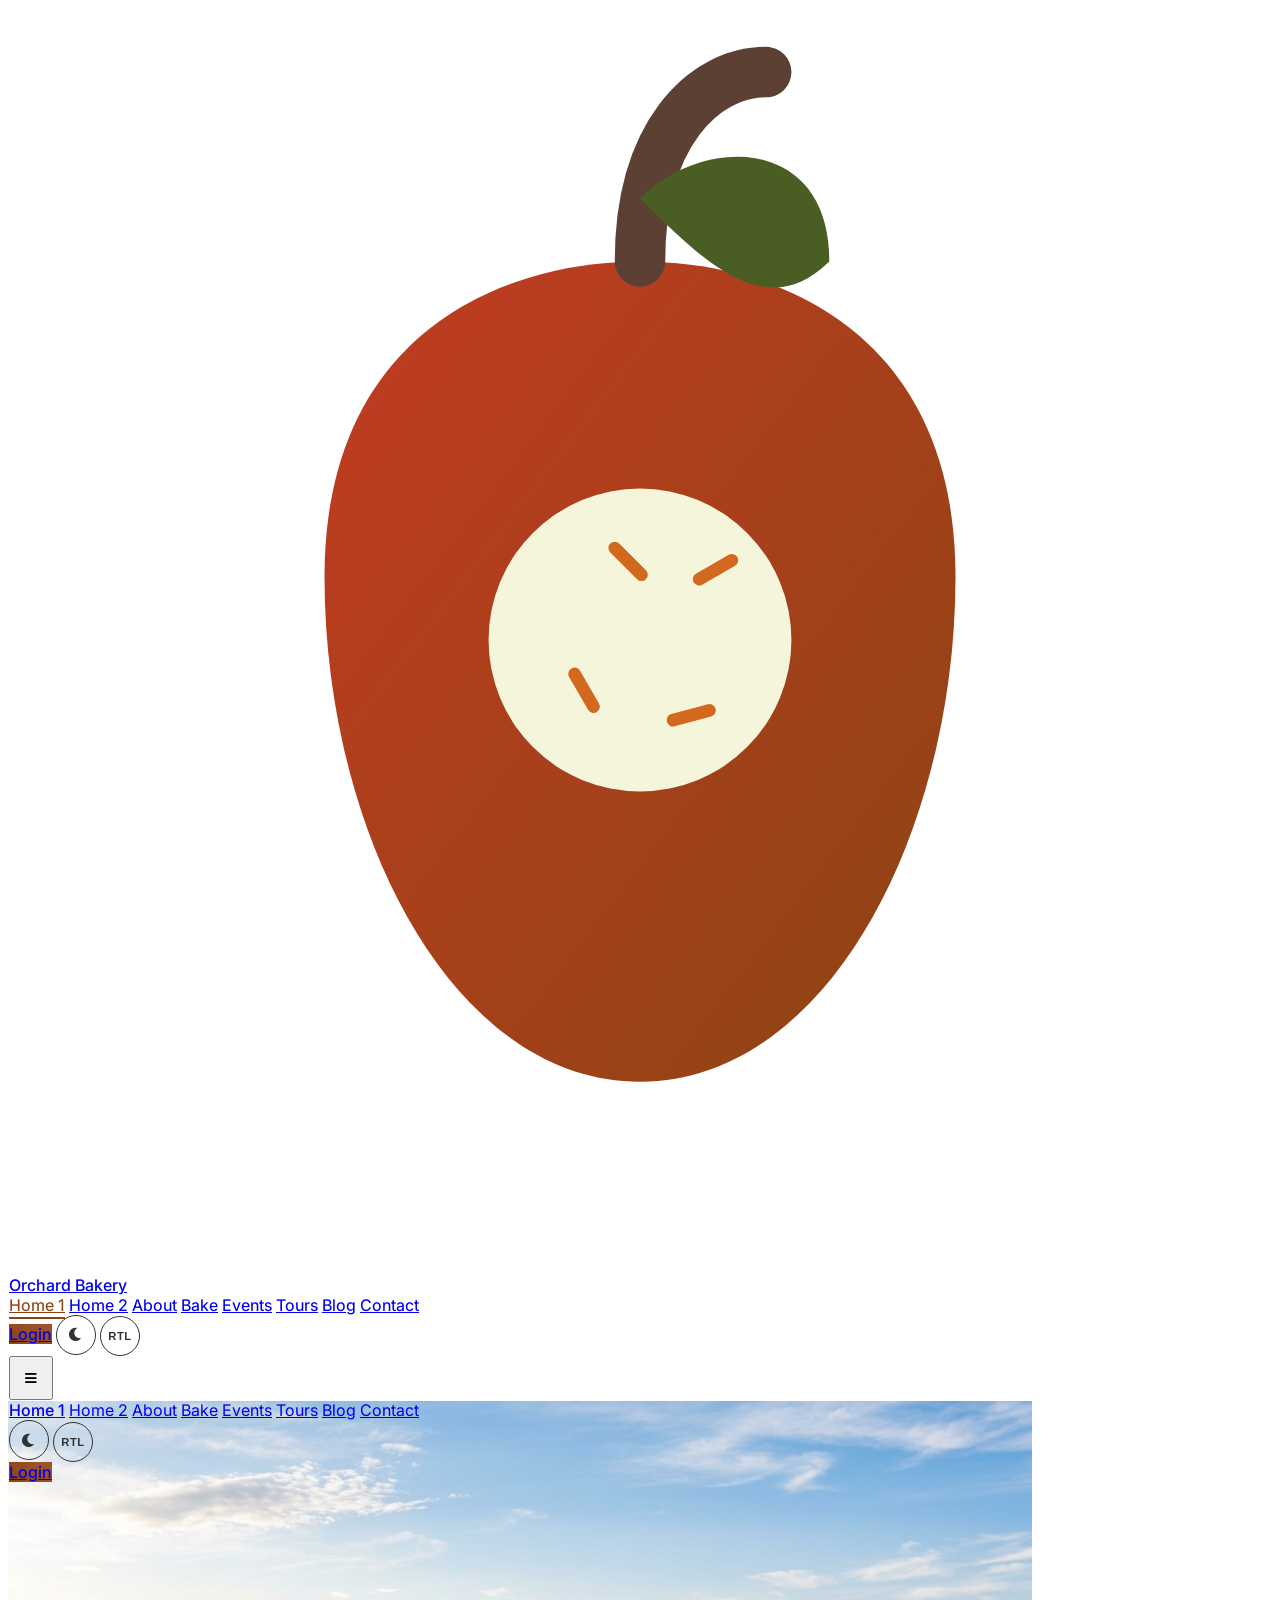
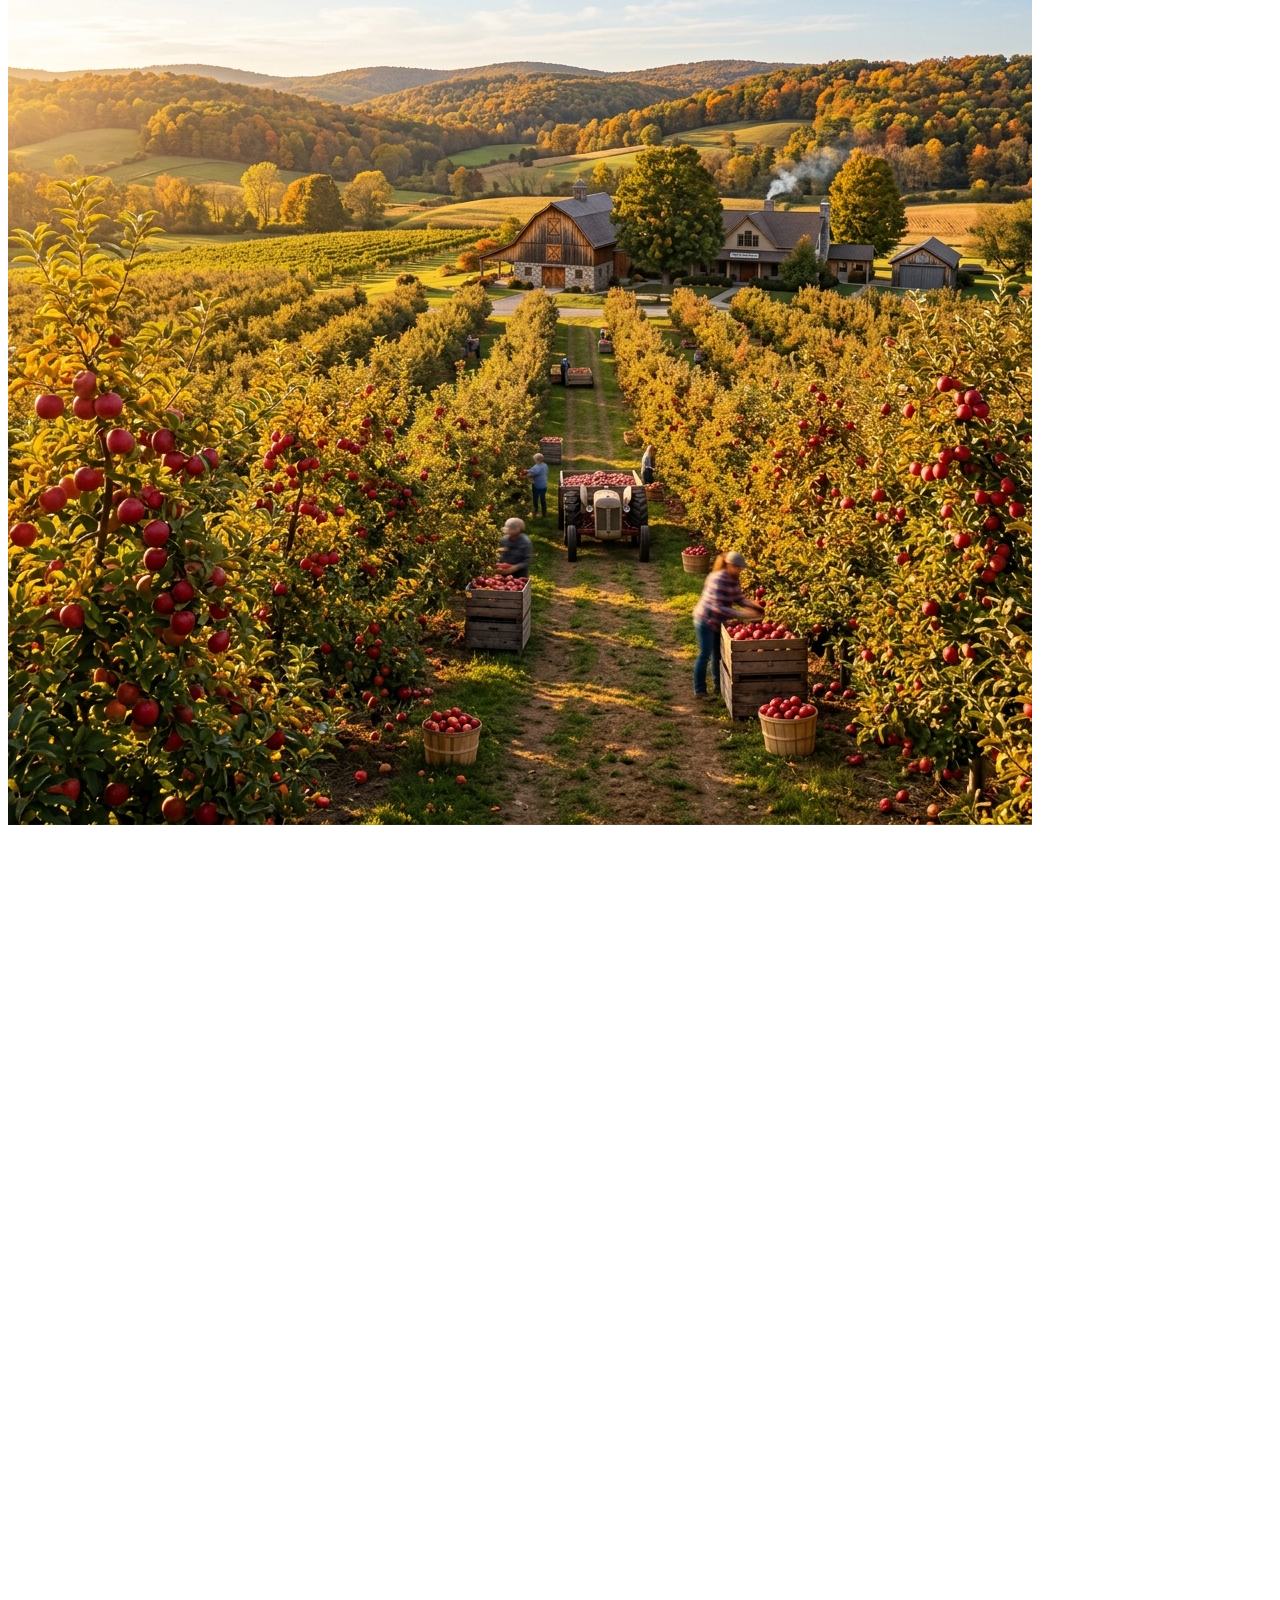
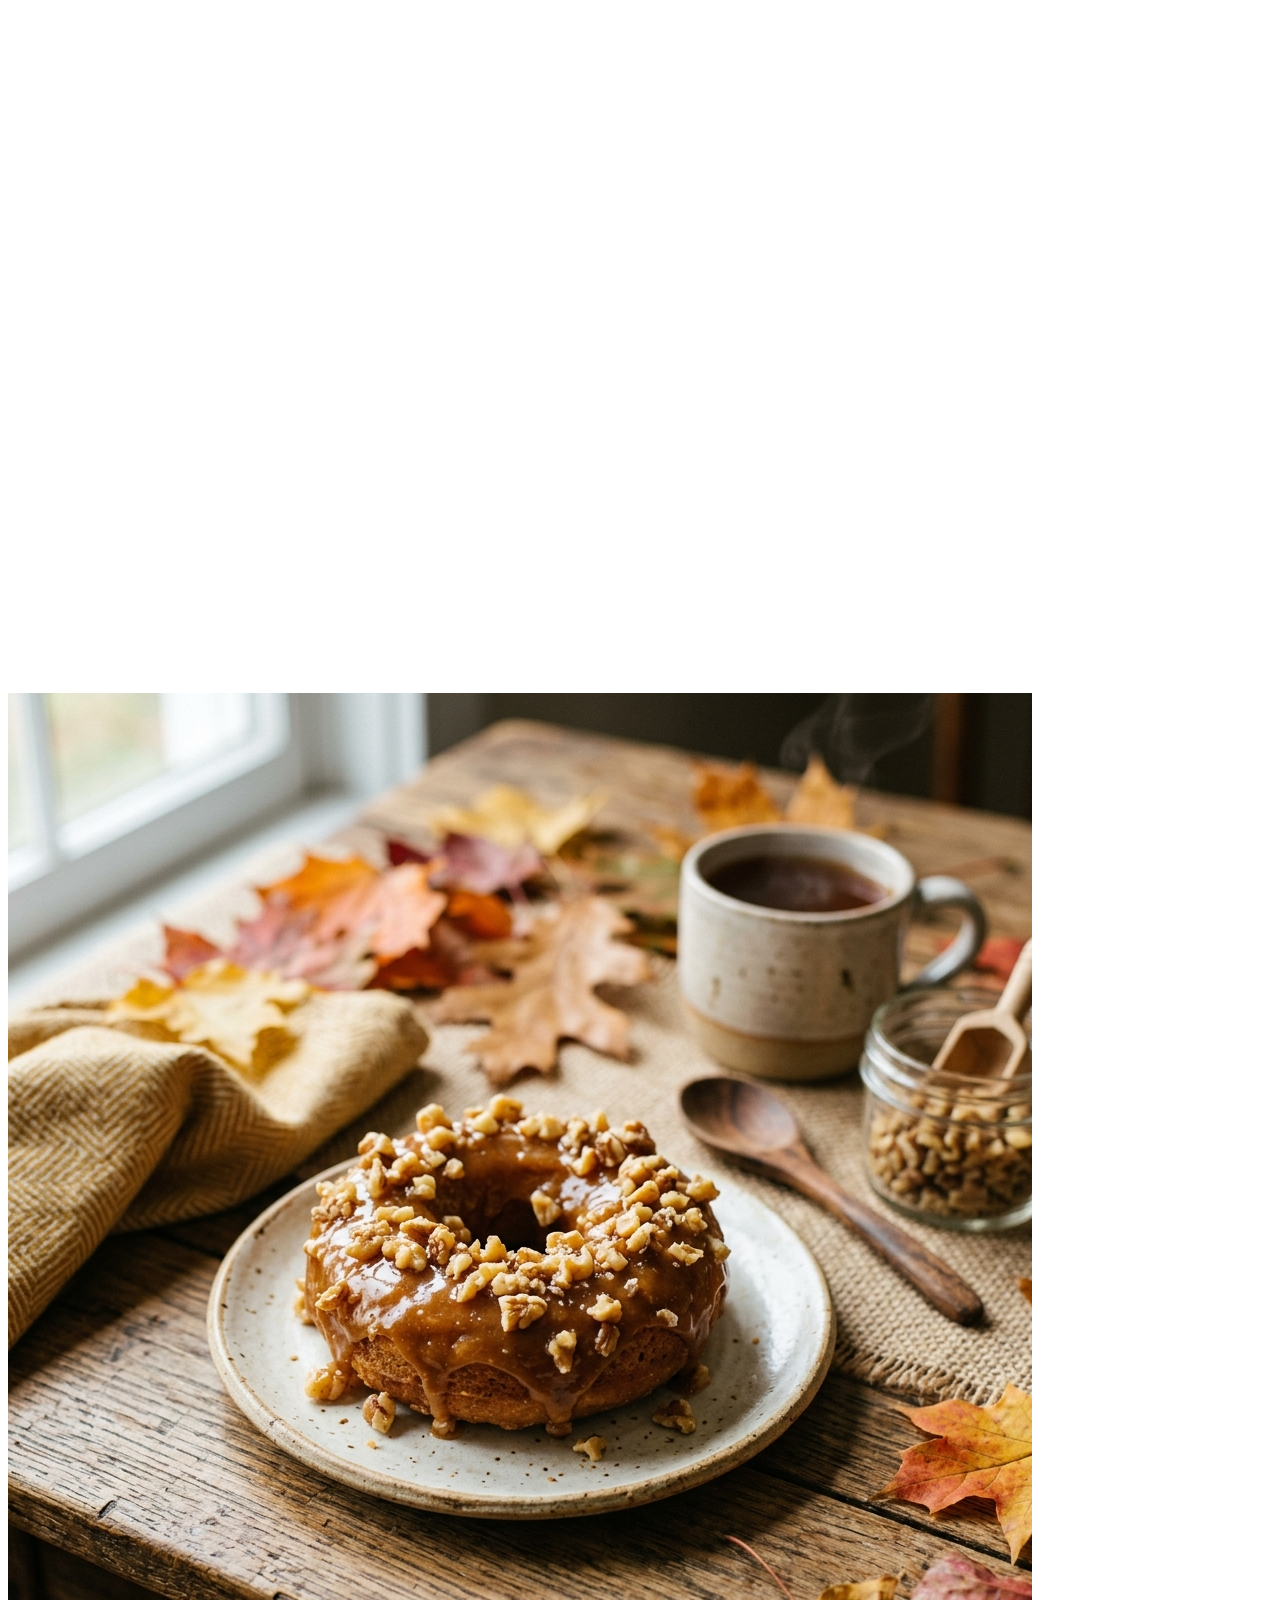
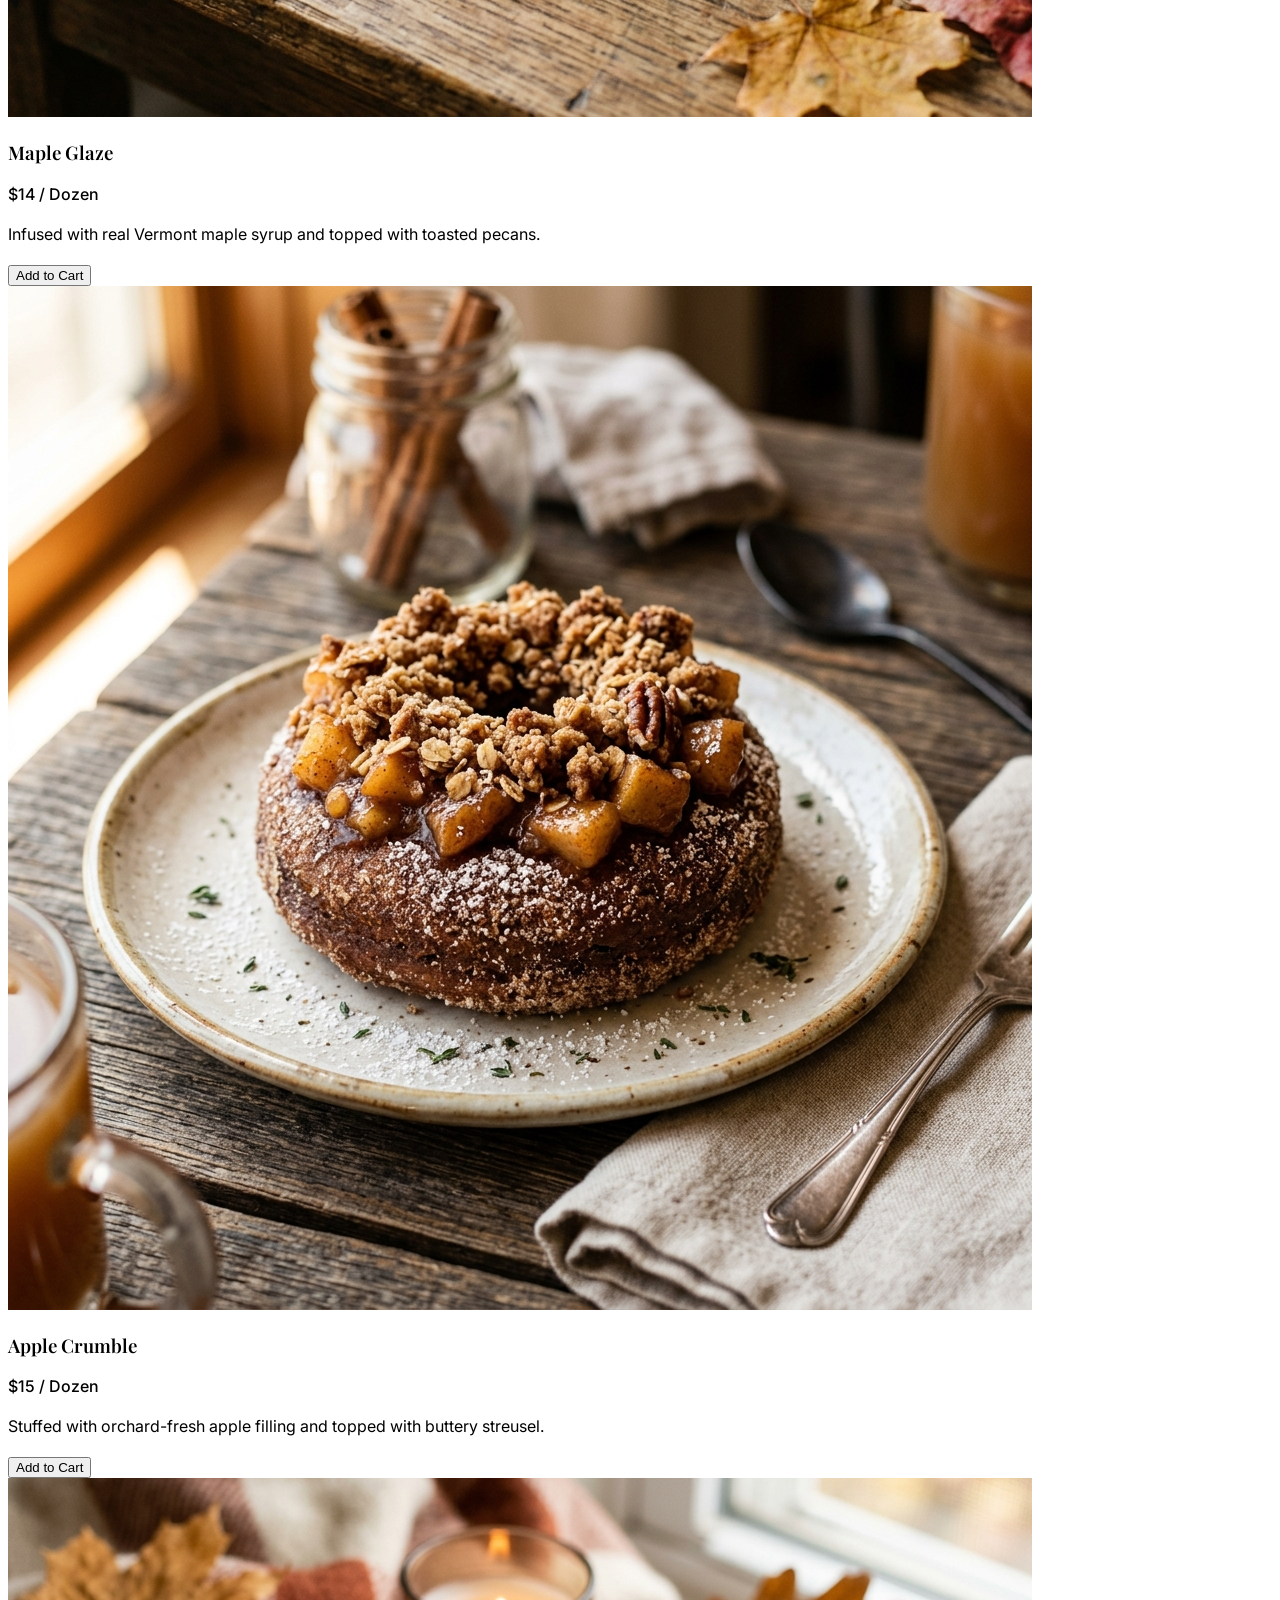
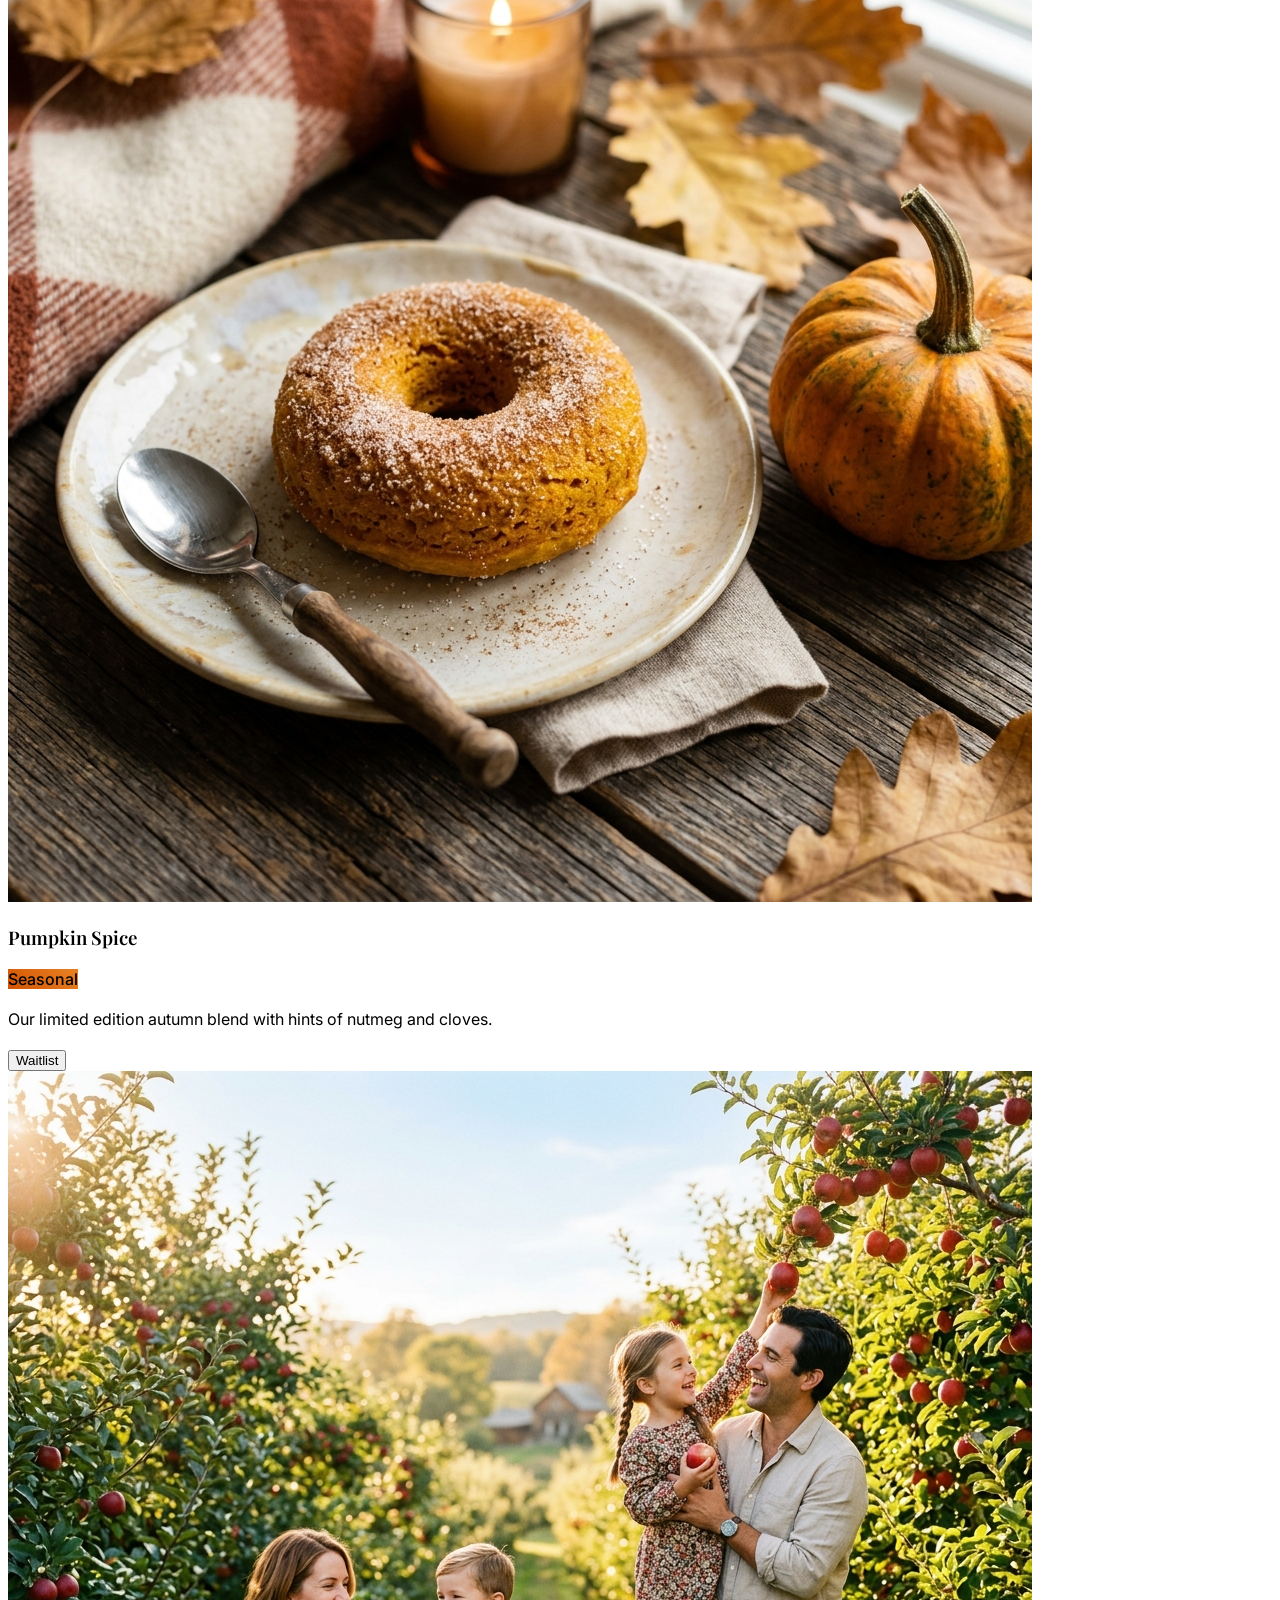
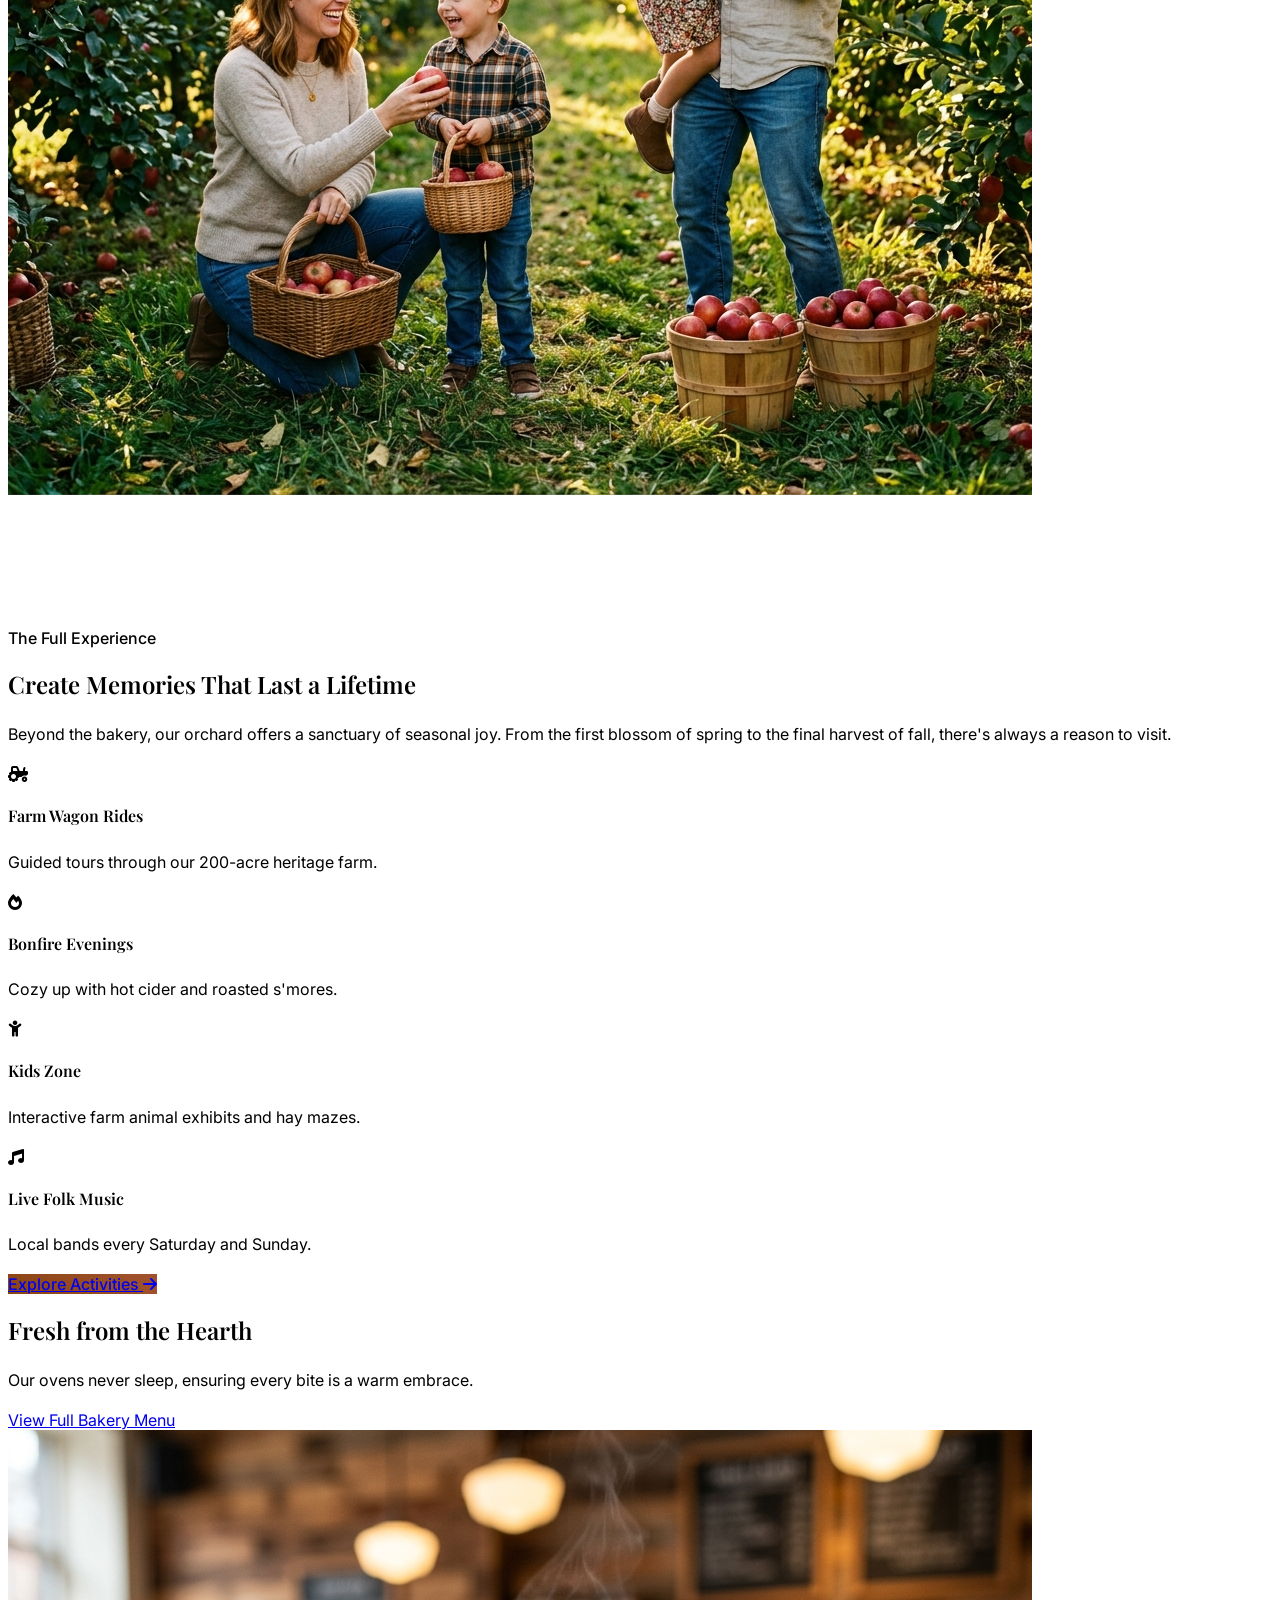
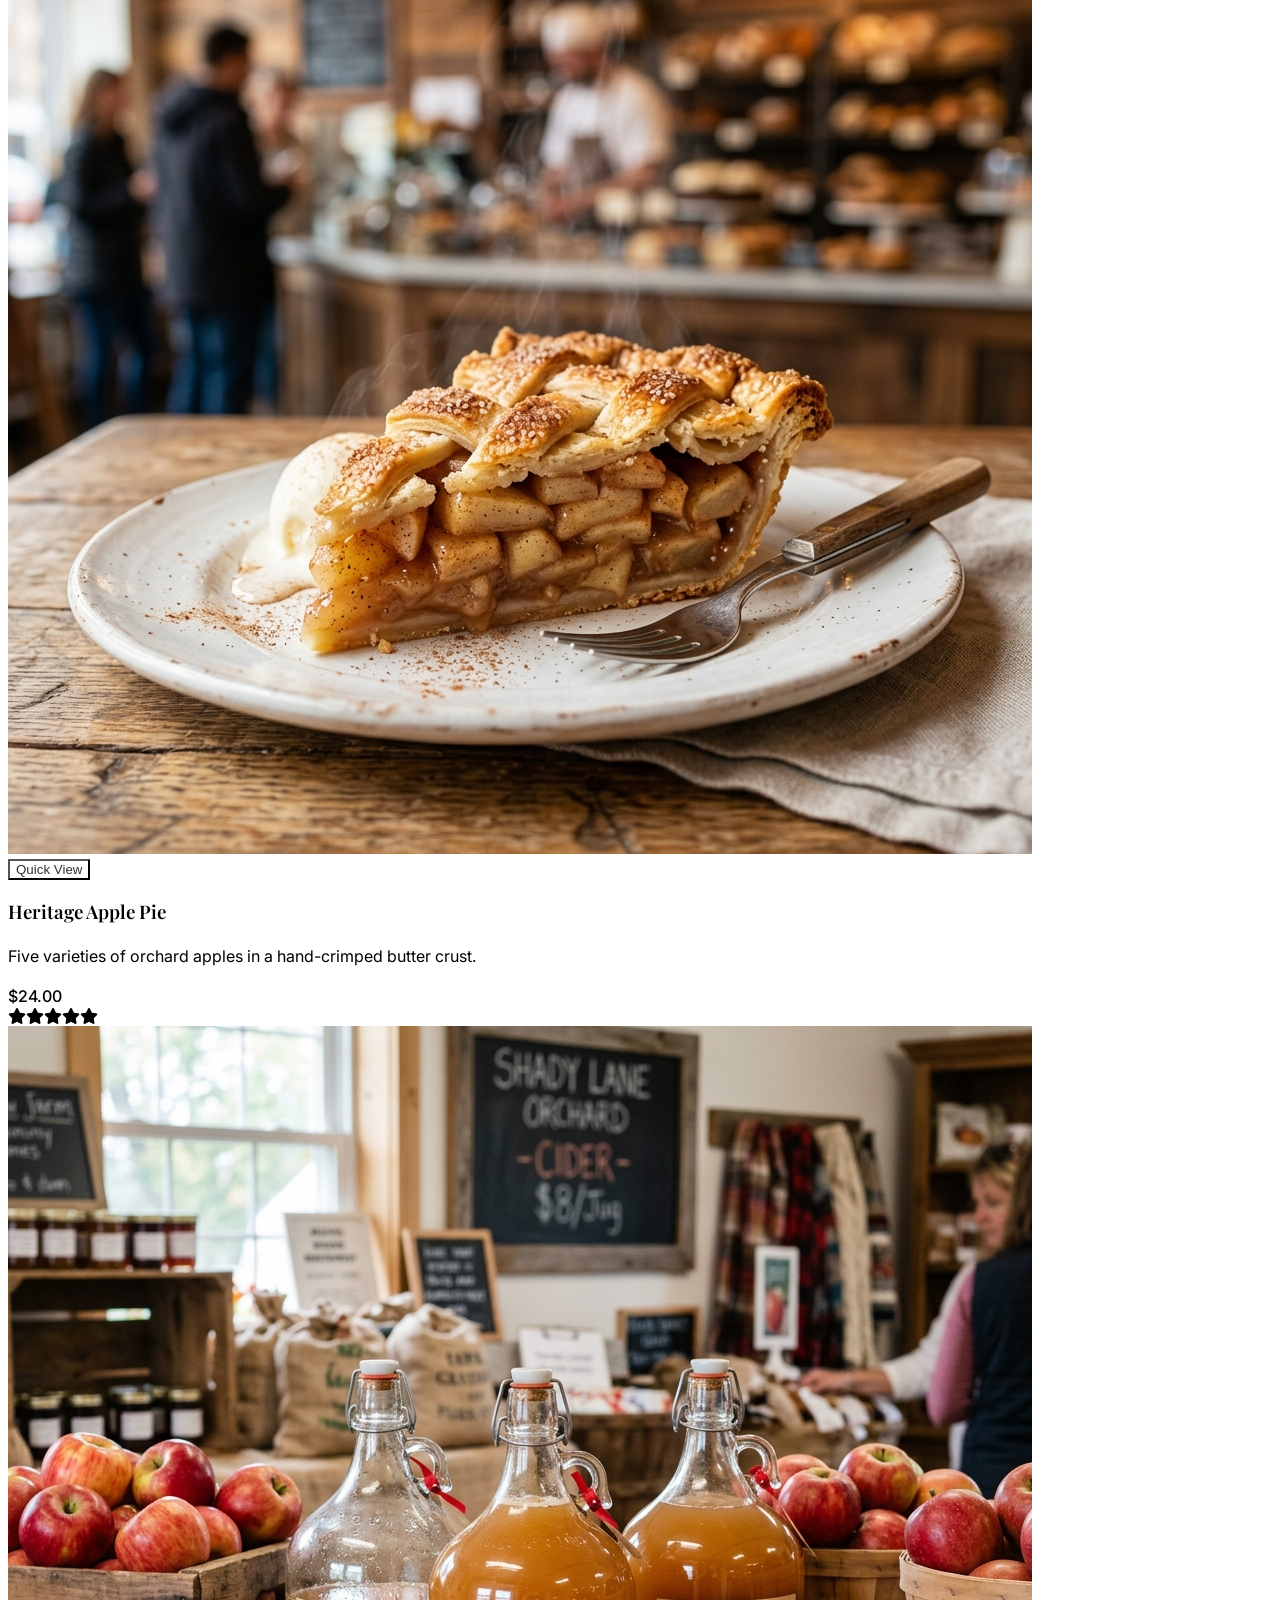
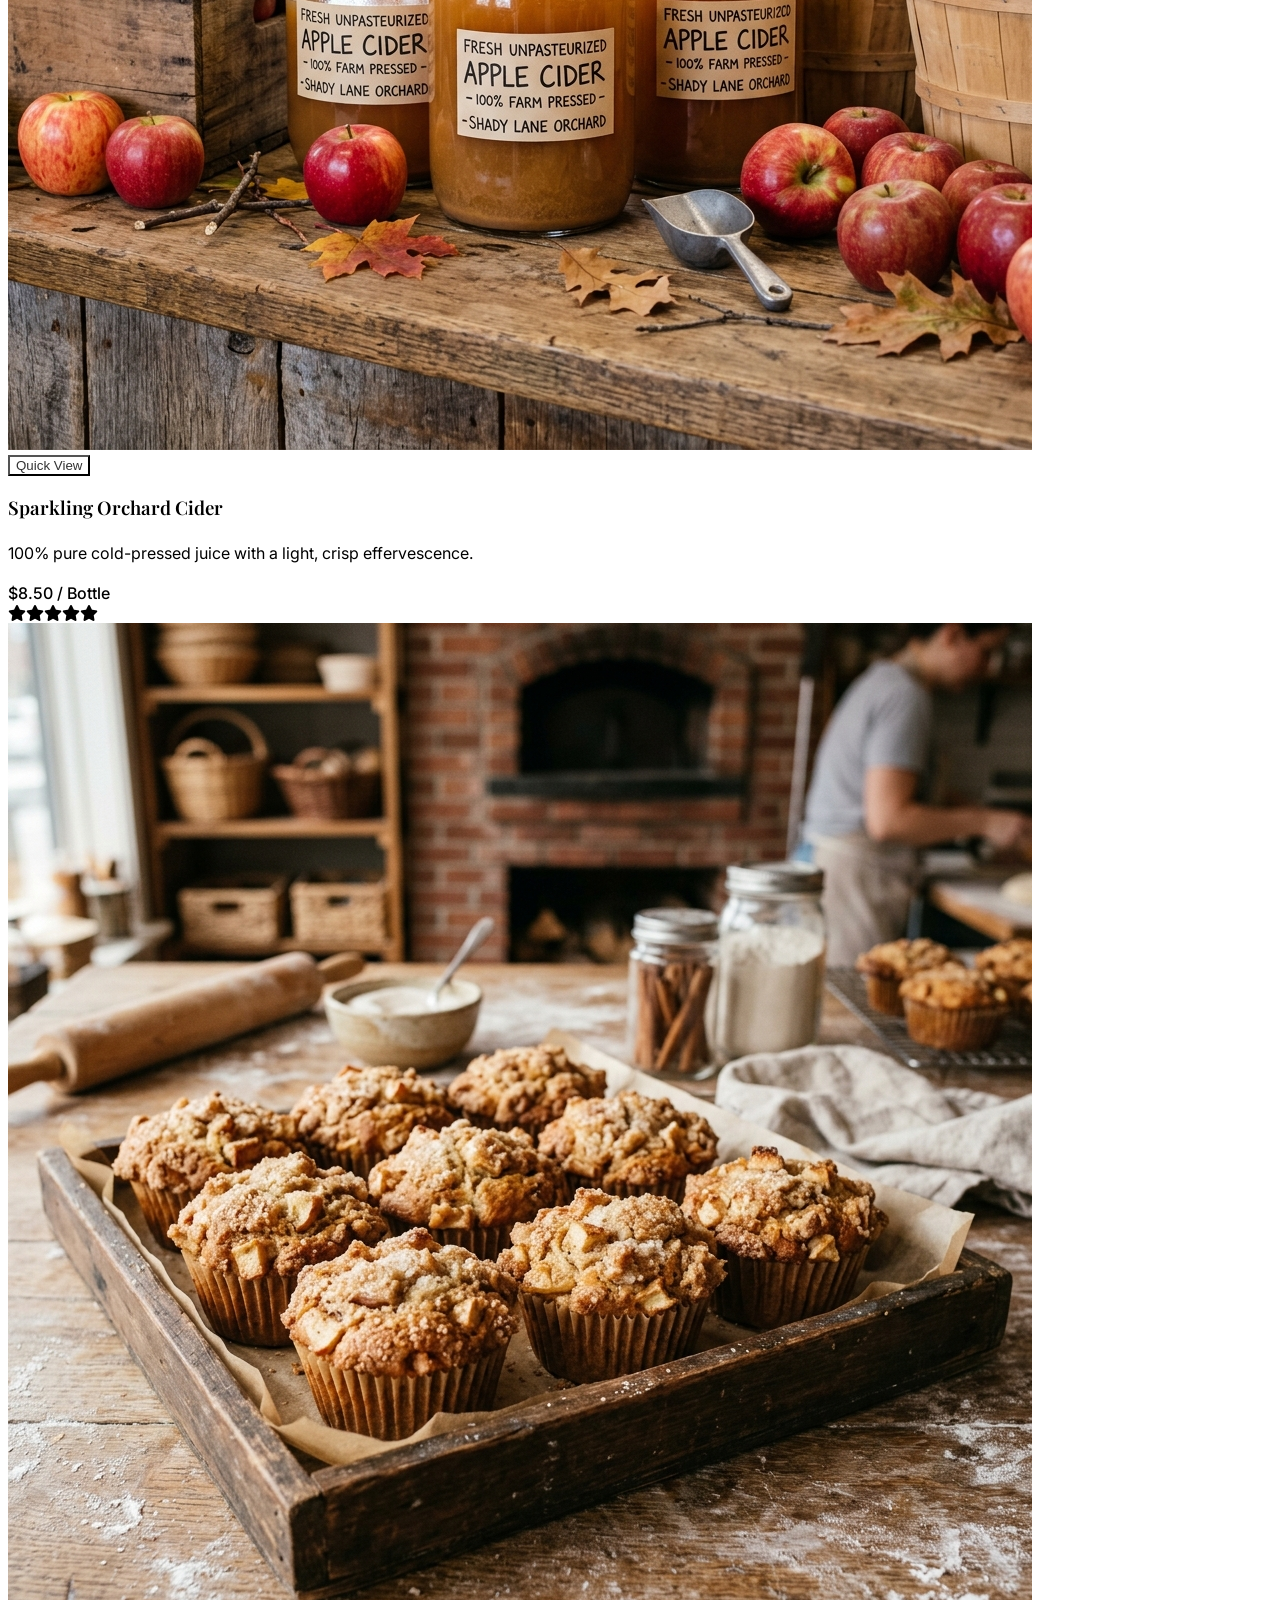
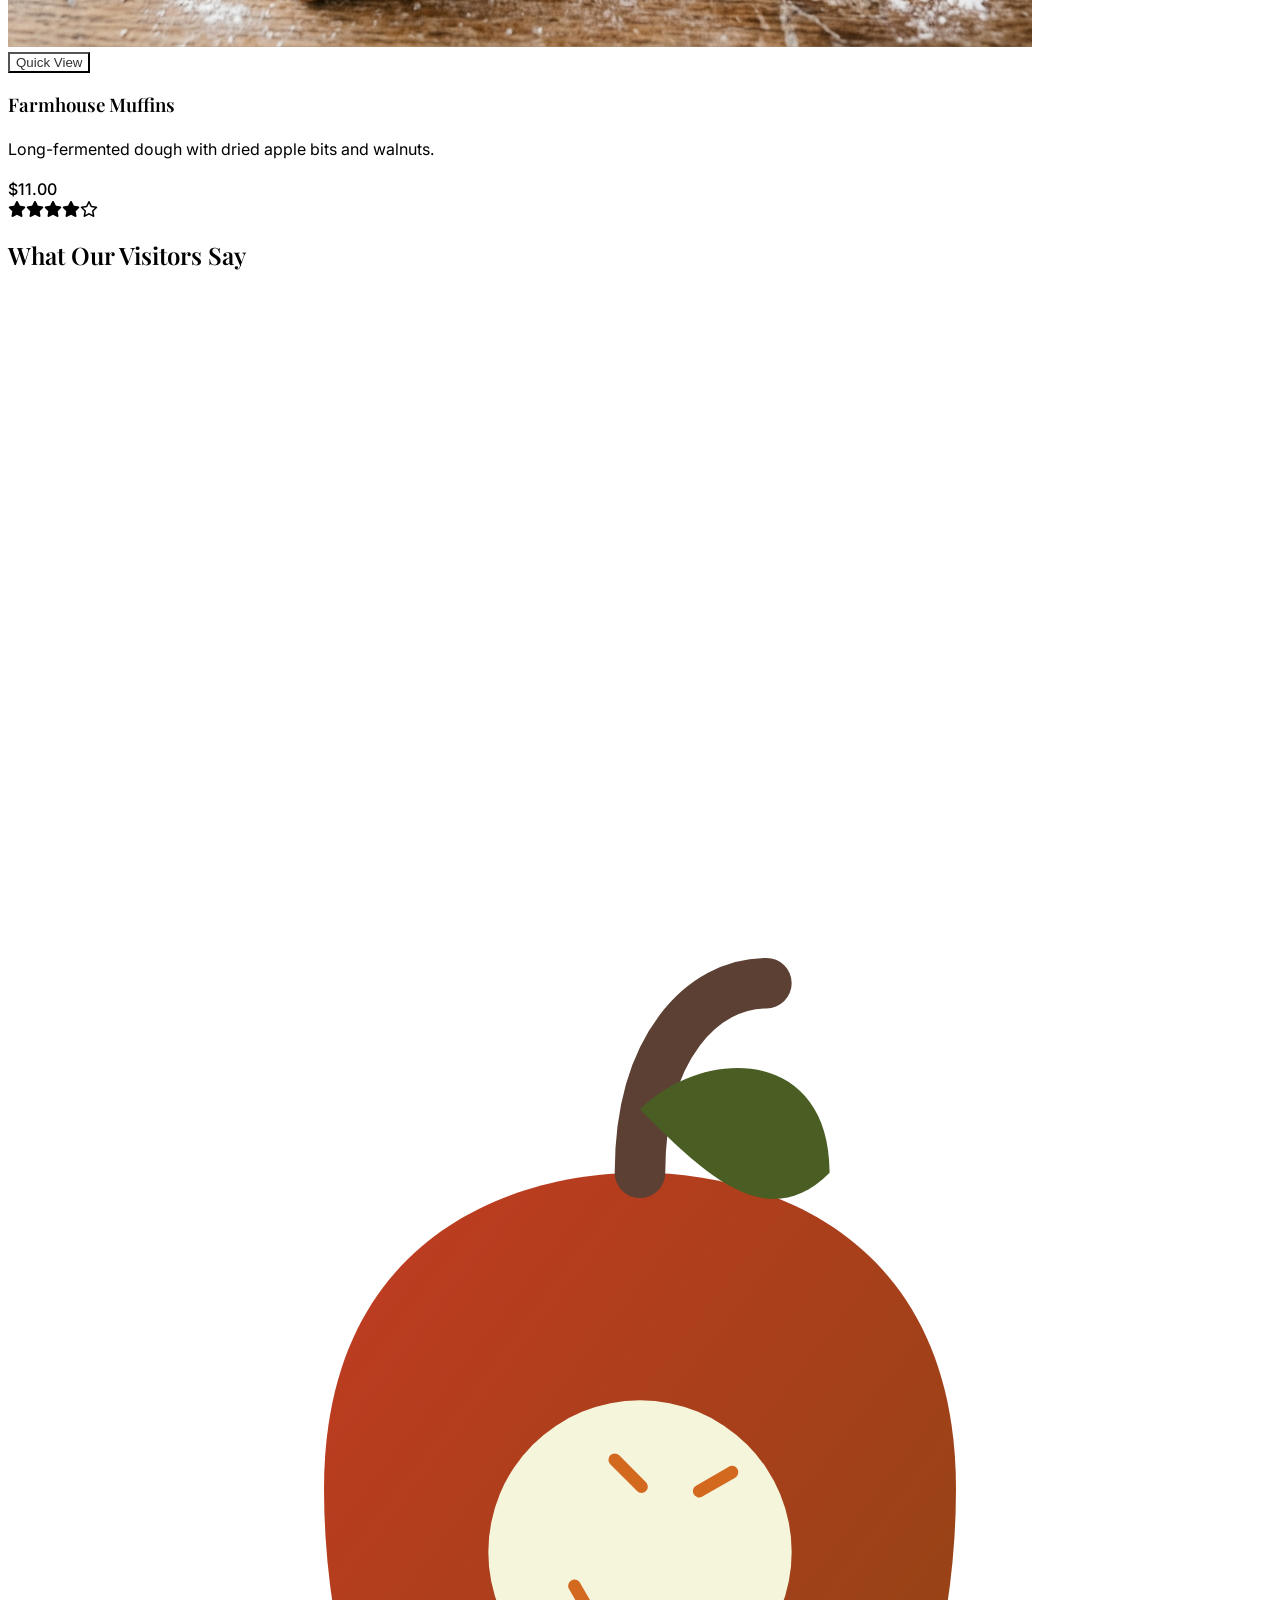
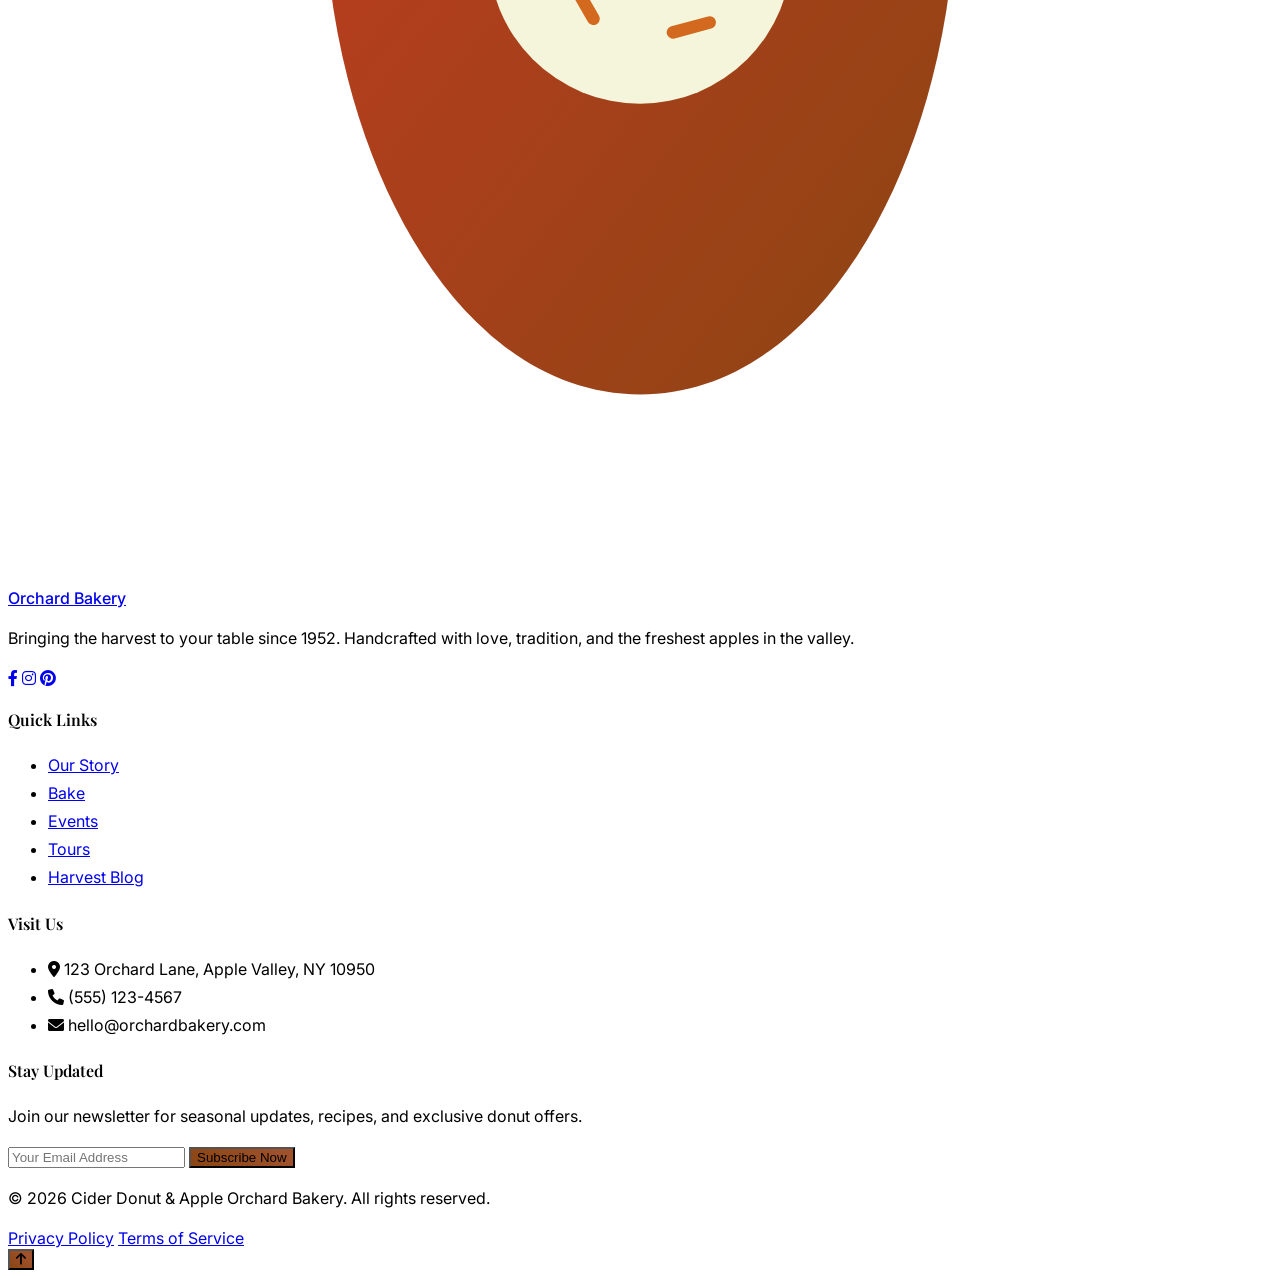
==== commit 68870c88: "image" ====
--- a/index.html
+++ b/index.html
@@ -130,14 +130,14 @@
         <div class="absolute inset-0 z-0">
             <img src="hero_orchard_1778595160627.png" alt="Orchard Background"
                 class="w-full h-full object-cover transform scale-110 animate-[pulse_20s_infinite]">
-            <div class="absolute inset-0 bg-black/40"></div>
+            <div class="absolute inset-0 bg-black/55"></div>
         </div>
 
         <!-- Hero Content -->
         <div class="relative z-10 text-center px-4 max-w-4xl mx-auto reveal">
             <div class="flex justify-center mb-4">
                 <span
-                    class="inline-block px-4 py-2 text-sm font-semibold tracking-wider text-gold uppercase bg-white/10 backdrop-blur-md rounded-full border border-white/20">Autumn
+                    class="inline-block px-5 py-2 text-xs font-bold tracking-widest text-gold uppercase bg-black/60 backdrop-blur-md rounded-full border border-gold/30 shadow-lg">Autumn
                     Harvest Season</span>
             </div>
             <h1 class="text-5xl md:text-7xl font-bold text-white mb-6 leading-tight">Handcrafted Cider Donuts & <span
@@ -153,30 +153,6 @@
                     Farm Tour</a>
             </div>
         </div>
-
-        <!-- Floating Cards (Desktop) -->
-        <div class="hidden xl:block absolute bottom-12 right-12 z-20 space-y-4">
-            <div class="glass p-6 rounded-2xl shadow-2xl flex items-center space-x-4 max-w-xs animate-bounce"
-                style="animation-duration: 3s;">
-                <div class="w-12 h-12 bg-gold/20 rounded-full flex items-center justify-center">
-                    <i class="fas fa-cookie text-gold text-xl"></i>
-                </div>
-                <div>
-                    <h4 class="font-bold">Freshly Baked</h4>
-                    <p class="text-sm opacity-75">Out of the oven every 30 mins</p>
-                </div>
-            </div>
-            <div class="glass p-6 rounded-2xl shadow-2xl flex items-center space-x-4 max-w-xs animate-pulse"
-                style="animation-duration: 4s;">
-                <div class="w-12 h-12 bg-accent/20 rounded-full flex items-center justify-center">
-                    <i class="fas fa-heart text-accent text-xl"></i>
-                </div>
-                <div>
-                    <h4 class="font-bold">Family Tradition</h4>
-                    <p class="text-sm opacity-75">Serving since 1952</p>
-                </div>
-            </div>
-        </div>
     </section>
 
     <!-- SIGNATURE DONUT FLAVORS -->
@@ -387,7 +363,7 @@
                             class="w-full h-80 object-cover group-hover:scale-110 transition-transform duration-700">
                         <div
                             class="absolute inset-0 bg-black/40 opacity-0 group-hover:opacity-100 transition-opacity flex items-center justify-center">
-                            <button class="bg-white text-charcoal px-6 py-2 rounded-full font-bold">Quick View</button>
+                            <button class="quick-view-btn px-6 py-2 rounded-full font-bold">Quick View</button>
                         </div>
                     </div>
                     <h3 class="text-2xl font-bold mb-2">Heritage Apple Pie</h3>
@@ -408,7 +384,7 @@
                             class="w-full h-80 object-cover group-hover:scale-110 transition-transform duration-700">
                         <div
                             class="absolute inset-0 bg-black/40 opacity-0 group-hover:opacity-100 transition-opacity flex items-center justify-center">
-                            <button class="bg-white text-charcoal px-6 py-2 rounded-full font-bold">Quick View</button>
+                            <button class="quick-view-btn px-6 py-2 rounded-full font-bold">Quick View</button>
                         </div>
                     </div>
                     <h3 class="text-2xl font-bold mb-2">Sparkling Orchard Cider</h3>
@@ -430,7 +406,7 @@
                             class="w-full h-80 object-cover group-hover:scale-110 transition-transform duration-700">
                         <div
                             class="absolute inset-0 bg-black/40 opacity-0 group-hover:opacity-100 transition-opacity flex items-center justify-center">
-                            <button class="bg-white text-charcoal px-6 py-2 rounded-full font-bold">Quick View</button>
+                            <button class="quick-view-btn px-6 py-2 rounded-full font-bold">Quick View</button>
                         </div>
                     </div>
                     <h3 class="text-2xl font-bold mb-2">Farmhouse Muffins</h3>
@@ -466,9 +442,9 @@
                         still warm when they handed them to us. Best I've ever had in my life. The orchard walk was so
                         peaceful."</p>
                     <div class="flex flex-col items-center text-center space-y-2">
-                        <img src="https://images.unsplash.com/photo-1494790108377-be9c29b29330?auto=format&fit=crop&q=80&w=100"
+                        <img src="https://images.unsplash.com/photo-1494790108377-be9c29b29330?auto=format&fit=crop&crop=face&q=80&w=100&h=100"
                             alt="Sarah J."
-                            class="w-16 h-16 rounded-full object-cover border-4 border-primary/10 shadow-md">
+                            class="w-16 h-16 rounded-full object-cover object-top border-4 border-primary/10 shadow-md">
                         <h4 class="font-bold text-primary dark:text-gold">Sarah Johnson</h4>
                         <p class="text-xs text-gray-500 uppercase tracking-widest font-bold">Local Guide</p>
                     </div>
@@ -485,9 +461,9 @@
                         bottle!"
                     </p>
                     <div class="flex flex-col items-center text-center space-y-2">
-                        <img src="https://images.unsplash.com/photo-1500648767791-00dcc994a43e?auto=format&fit=crop&q=80&w=100"
+                        <img src="https://images.unsplash.com/photo-1507003211169-0a1dd7228f2d?auto=format&fit=crop&crop=face&q=80&w=100&h=100"
                             alt="Michael K."
-                            class="w-16 h-16 rounded-full object-cover border-4 border-secondary/10 shadow-md">
+                            class="w-16 h-16 rounded-full object-cover object-center border-4 border-secondary/10 shadow-md">
                         <h4 class="font-bold text-secondary dark:text-orange-400">Michael Kraft</h4>
                         <p class="text-xs text-gray-500 uppercase tracking-widest font-bold">Frequent Visitor</p>
                     </div>
@@ -503,9 +479,9 @@
                     <p class="text-lg italic text-gray-700 dark:text-gray-300 mb-8 leading-relaxed">"Beautiful venue! We
                         hosted my daughter's birthday here and the staff were incredibly helpful. Highly recommend."</p>
                     <div class="flex flex-col items-center text-center space-y-2">
-                        <img src="https://images.unsplash.com/photo-1544005313-94ddf0286df2?auto=format&fit=crop&q=80&w=100"
+                        <img src="https://images.unsplash.com/photo-1544005313-94ddf0286df2?auto=format&fit=crop&crop=face&q=80&w=100&h=100"
                             alt="Emma P."
-                            class="w-16 h-16 rounded-full object-cover border-4 border-accent/10 shadow-md">
+                            class="w-16 h-16 rounded-full object-cover object-top border-4 border-accent/10 shadow-md">
                         <h4 class="font-bold text-accent dark:text-red-400">Emma Parker</h4>
                         <p class="text-xs text-gray-500 uppercase tracking-widest font-bold">Event Planner</p>
                     </div>
--- a/assets/css/style.css
+++ b/assets/css/style.css
@@ -256,6 +256,59 @@
 /* Hero Overlay */
 .hero-overlay {
     background: linear-gradient(rgba(0,0,0,0.3), rgba(0,0,0,0.6));
+}
+
+/* Quick View Button — Fresh from the Hearth Section */
+.quick-view-btn {
+    background-color: #ffffff !important;
+    color: var(--charcoal) !important;
+    transition: all 0.3s ease !important;
+}
+
+.quick-view-btn:hover {
+    background-color: var(--primary) !important;
+    color: #ffffff !important;
+    transform: scale(1.05) !important;
+}
+
+.dark .quick-view-btn {
+    background-color: var(--gold) !important;
+    color: var(--charcoal) !important;
+}
+
+.dark .quick-view-btn:hover {
+    background-color: #ffffff !important;
+    color: var(--charcoal) !important;
+    transform: scale(1.05) !important;
+}
+
+/* White Solid Buttons on dark overlays (e.g. hero, event banner) */
+.btn-white-solid {
+    background-color: #ffffff !important;
+    color: var(--charcoal) !important;
+    transition: all 0.3s ease !important;
+}
+
+.dark .btn-white-solid {
+    background-color: #ffffff !important;
+    color: var(--charcoal) !important;
+}
+
+/* Check Availability button — gold hover in all modes */
+.check-availability-btn {
+    transition: all 0.3s ease !important;
+}
+
+.check-availability-btn:hover {
+    background-color: var(--gold) !important;
+    color: var(--charcoal) !important;
+    transform: translateY(-3px) scale(1.03) !important;
+    box-shadow: 0 20px 40px rgba(212, 175, 55, 0.35) !important;
+}
+
+.dark .check-availability-btn:hover {
+    background-color: var(--gold) !important;
+    color: var(--charcoal) !important;
 }
 
 /* Perfect Circle Toggles for Header */
@@ -327,6 +380,117 @@
     transform: scale(1.2) rotate(15deg) !important;
 }
 
+/* ───────────────────────────────────────────────
+   LOGIN PAGE — override global toggle circle sizing
+   ─────────────────────────────────────────────── */
+.login-util-btn#theme-toggle,
+.login-util-btn#rtl-toggle {
+    width: 5.5rem !important;
+    height: 3rem !important;
+    min-width: unset !important;
+    max-width: unset !important;
+    border-radius: 1rem !important;
+    border: 1px solid rgba(255, 255, 255, 0.3) !important;
+    background-color: rgba(255, 255, 255, 0.4) !important;
+    color: var(--charcoal) !important;
+    display: inline-flex !important;
+    align-items: center !important;
+    justify-content: center !important;
+    padding: 0 !important;
+}
+
+.dark .login-util-btn#theme-toggle,
+.dark .login-util-btn#rtl-toggle {
+    background-color: rgba(39, 39, 42, 0.4) !important;
+    border-color: rgba(255, 255, 255, 0.15) !important;
+    color: var(--gold) !important;
+}
+
+.login-rtl-btn#rtl-toggle {
+    font-size: 0.75rem !important;
+    letter-spacing: 0.1em !important;
+    font-weight: bold !important;
+}
+
+.login-util-btn:hover {
+    transform: scale(1.1) !important;
+    box-shadow: 0 20px 40px rgba(0, 0, 0, 0.15) !important;
+    background-color: rgba(255, 255, 255, 0.7) !important;
+    color: var(--charcoal) !important;
+    border-color: rgba(255, 255, 255, 0.6) !important;
+}
+
+.dark .login-util-btn:hover {
+    background-color: rgba(39, 39, 42, 0.8) !important;
+    color: var(--gold) !important;
+}
+
+/* Social Login Buttons — safe bg in dark mode */
+.social-login-btn {
+    background-color: #ffffff !important;
+    transition: background-color 0.2s ease, transform 0.2s ease !important;
+}
+
+.dark .social-login-btn {
+    background-color: #27272a !important;
+}
+
+.social-login-btn:hover {
+    background-color: #f9fafb !important;
+    transform: translateY(-2px) !important;
+}
+
+.dark .social-login-btn:hover {
+    background-color: #3f3f46 !important;
+}
+
+/* RTL Mode Support for Login & Signup Toggles Container */
+html[dir="rtl"] .login-util-container {
+    right: auto !important;
+    left: 2rem !important;
+    justify-content: flex-start !important;
+}
+
+html[dir="rtl"] .login-util-container > * + * {
+    margin-left: 0 !important;
+    margin-right: 0.75rem !important;
+}
+
+@media (min-width: 1024px) {
+    html[dir="rtl"] .login-util-container {
+        left: 2.5rem !important;
+    }
+}
+
+/* RTL Input Icon & Padding Alignments */
+html[dir="rtl"] .relative > i.fa-envelope,
+html[dir="rtl"] .relative > i.fa-lock {
+    left: auto !important;
+    right: 1.25rem !important;
+}
+
+html[dir="rtl"] .relative > .password-toggle {
+    right: auto !important;
+    left: 1.25rem !important;
+}
+
+/* Login inputs (contain envelope/lock icons on right side in RTL) */
+html[dir="rtl"] form.space-y-6 input[type="email"] {
+    padding-left: 1.5rem !important;
+    padding-right: 3.25rem !important;
+}
+
+html[dir="rtl"] form.space-y-6 input[type="password"] {
+    padding-left: 3.25rem !important;
+    padding-right: 3.25rem !important;
+}
+
+/* Signup inputs (no left-hand icons, only right-hand toggles in LTR, swaps to left in RTL) */
+html[dir="rtl"] form.space-y-4 .password-input {
+    padding-left: 3.25rem !important;
+    padding-right: 1rem !important;
+}
+
 /* Dark Mode Enhancements: Pure Black Background & Dark Grey Alternate Sections */
 .dark,
 .dark body {
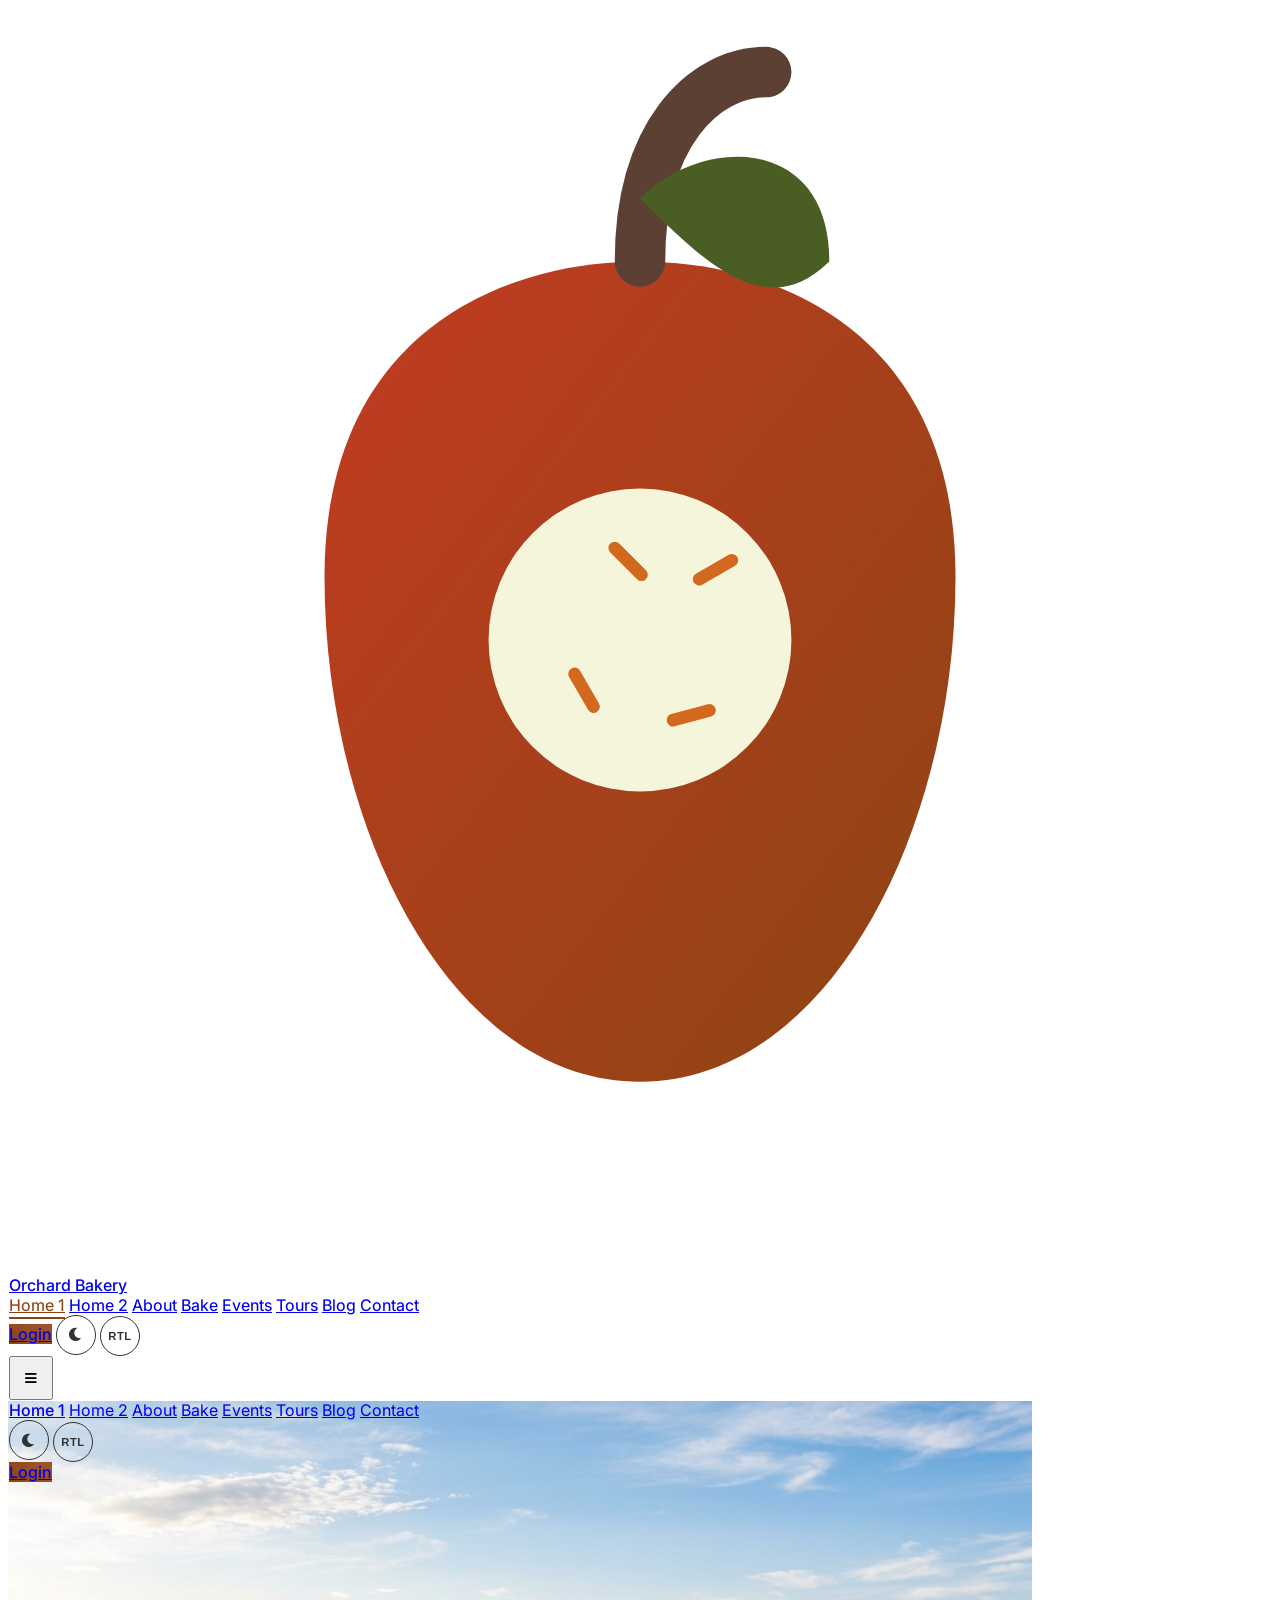
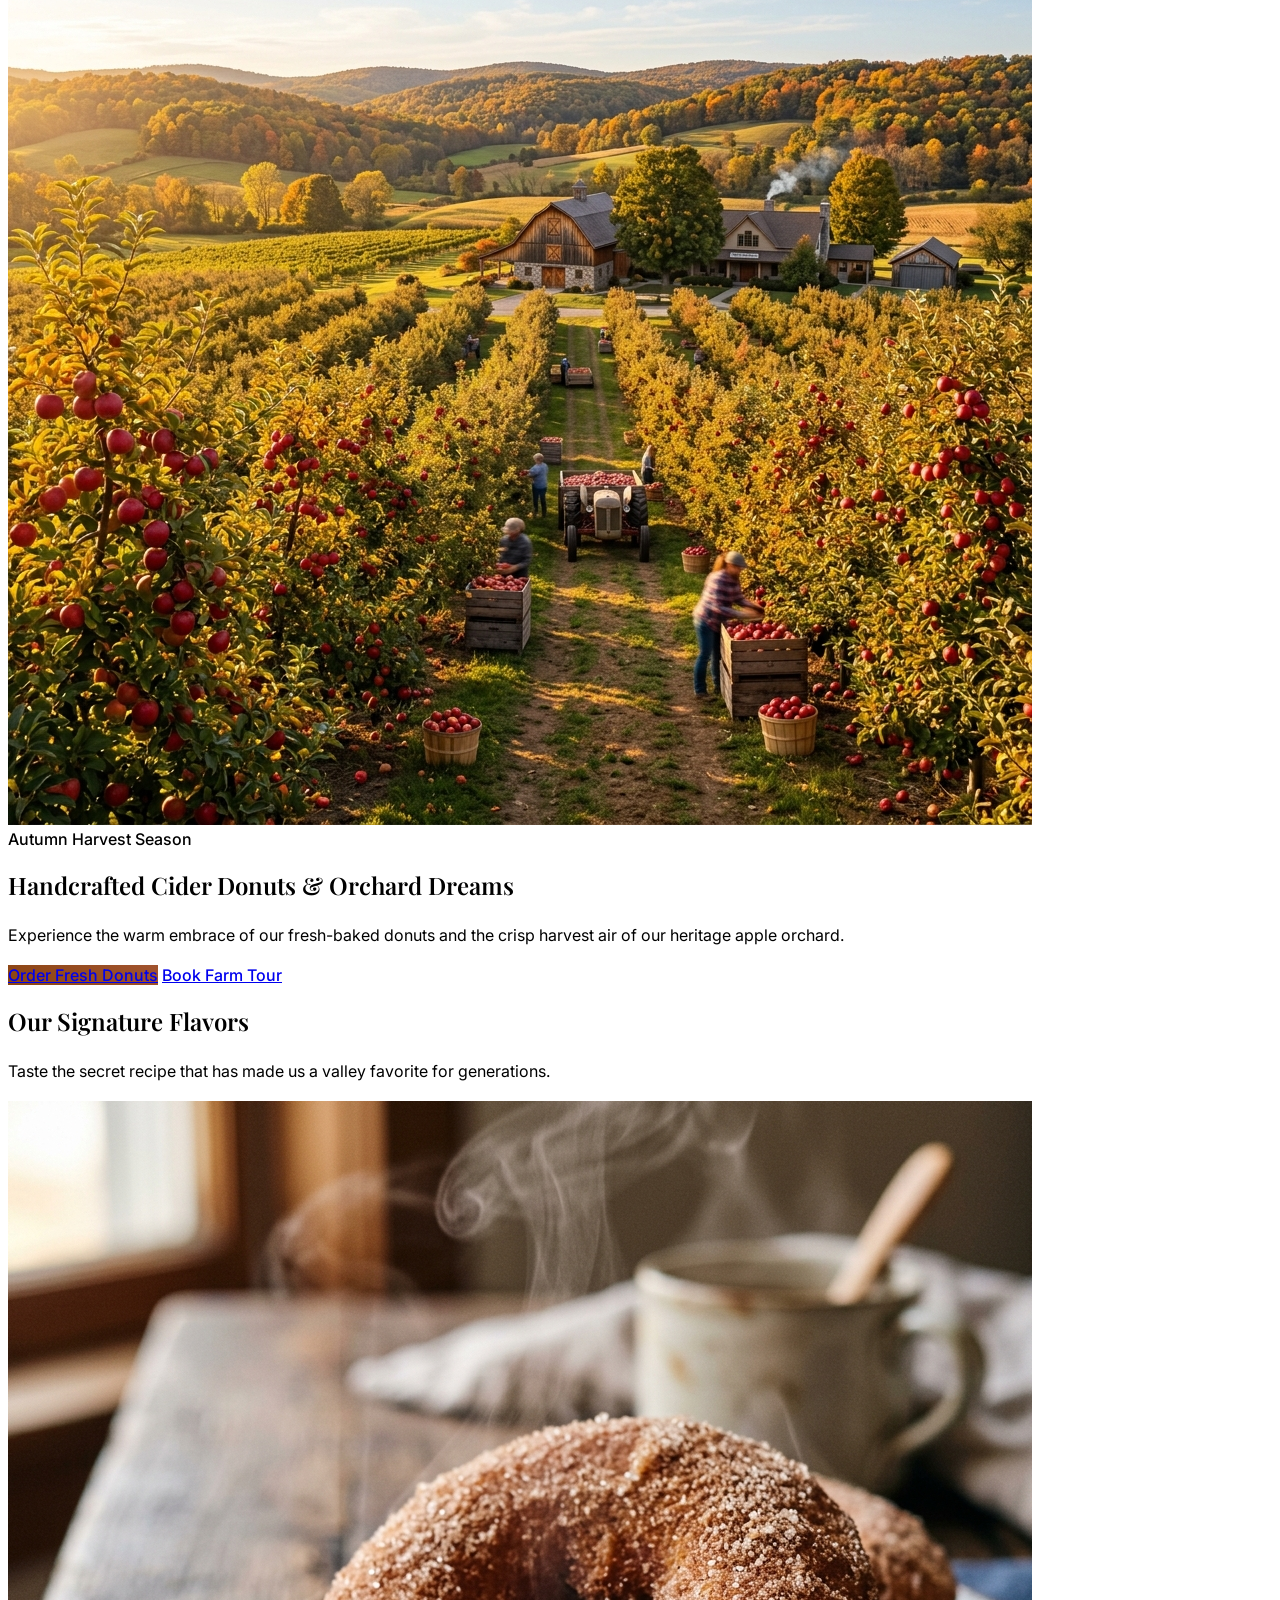
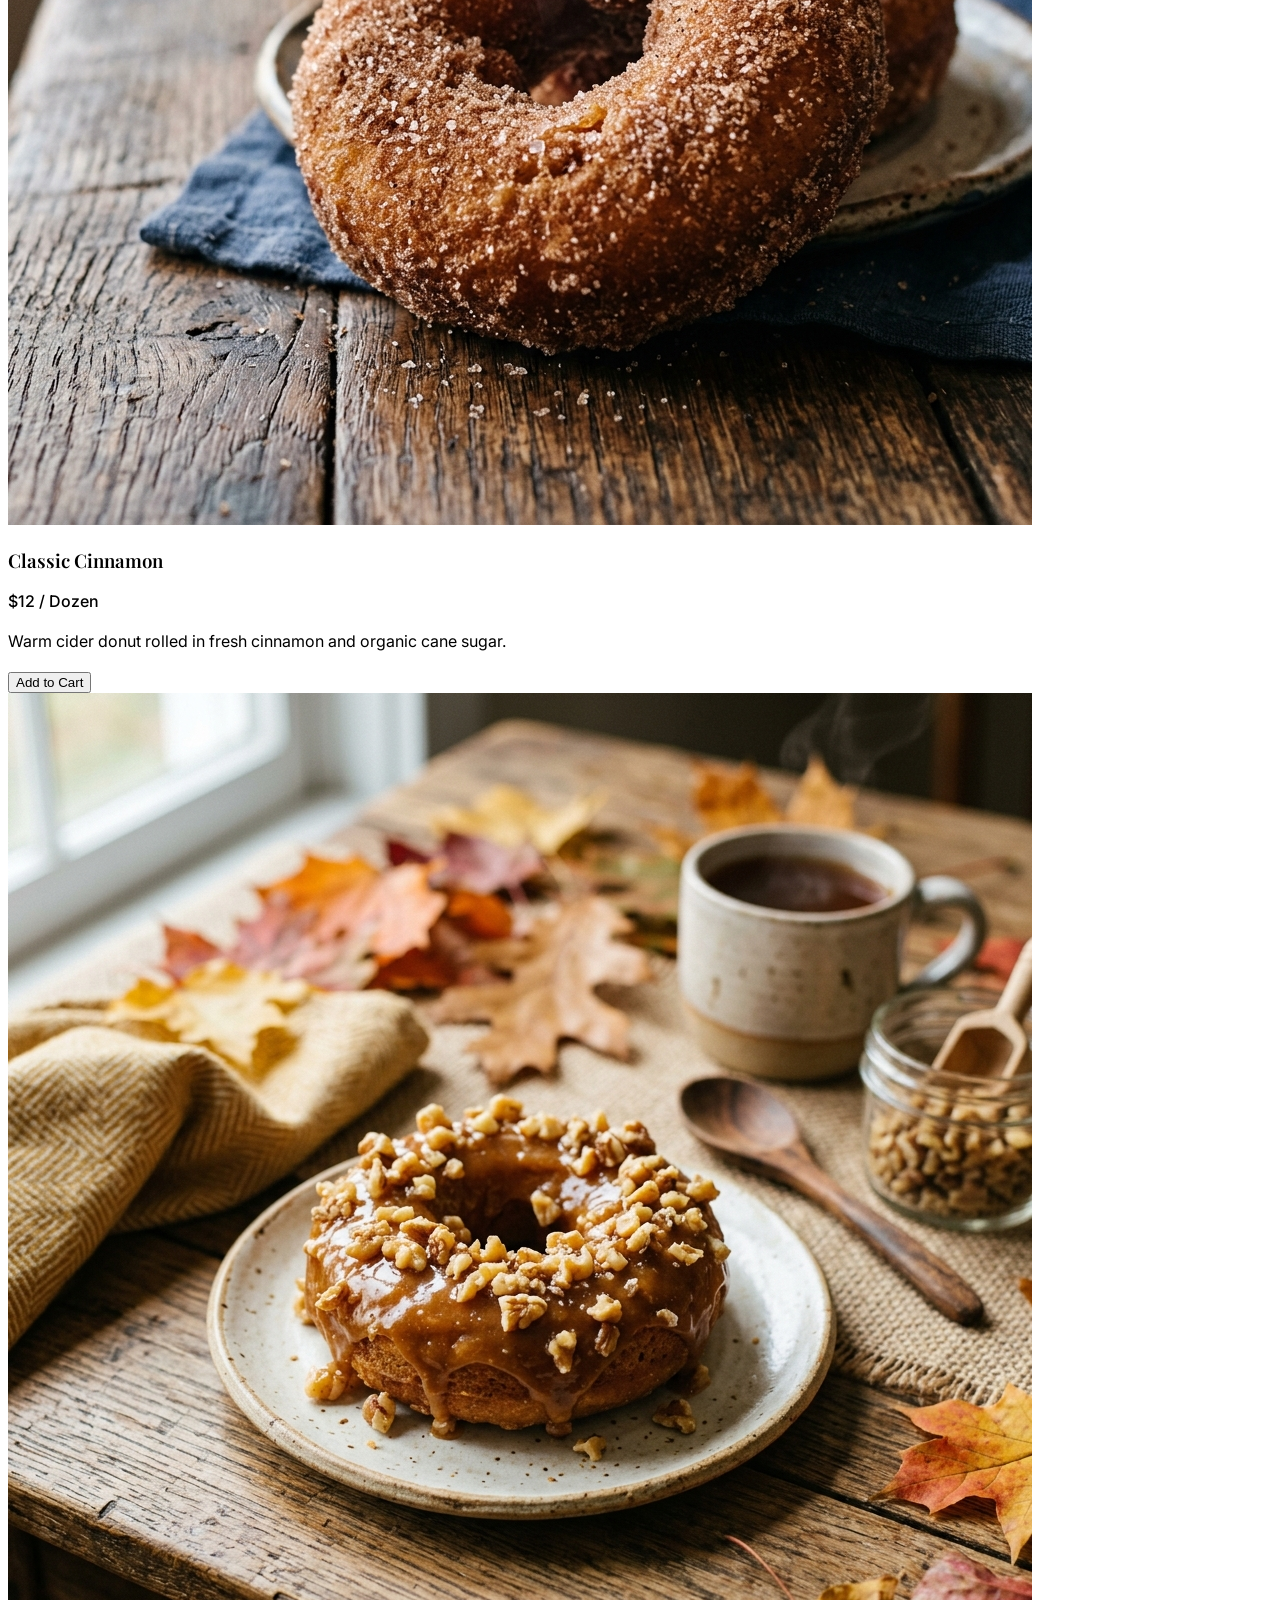
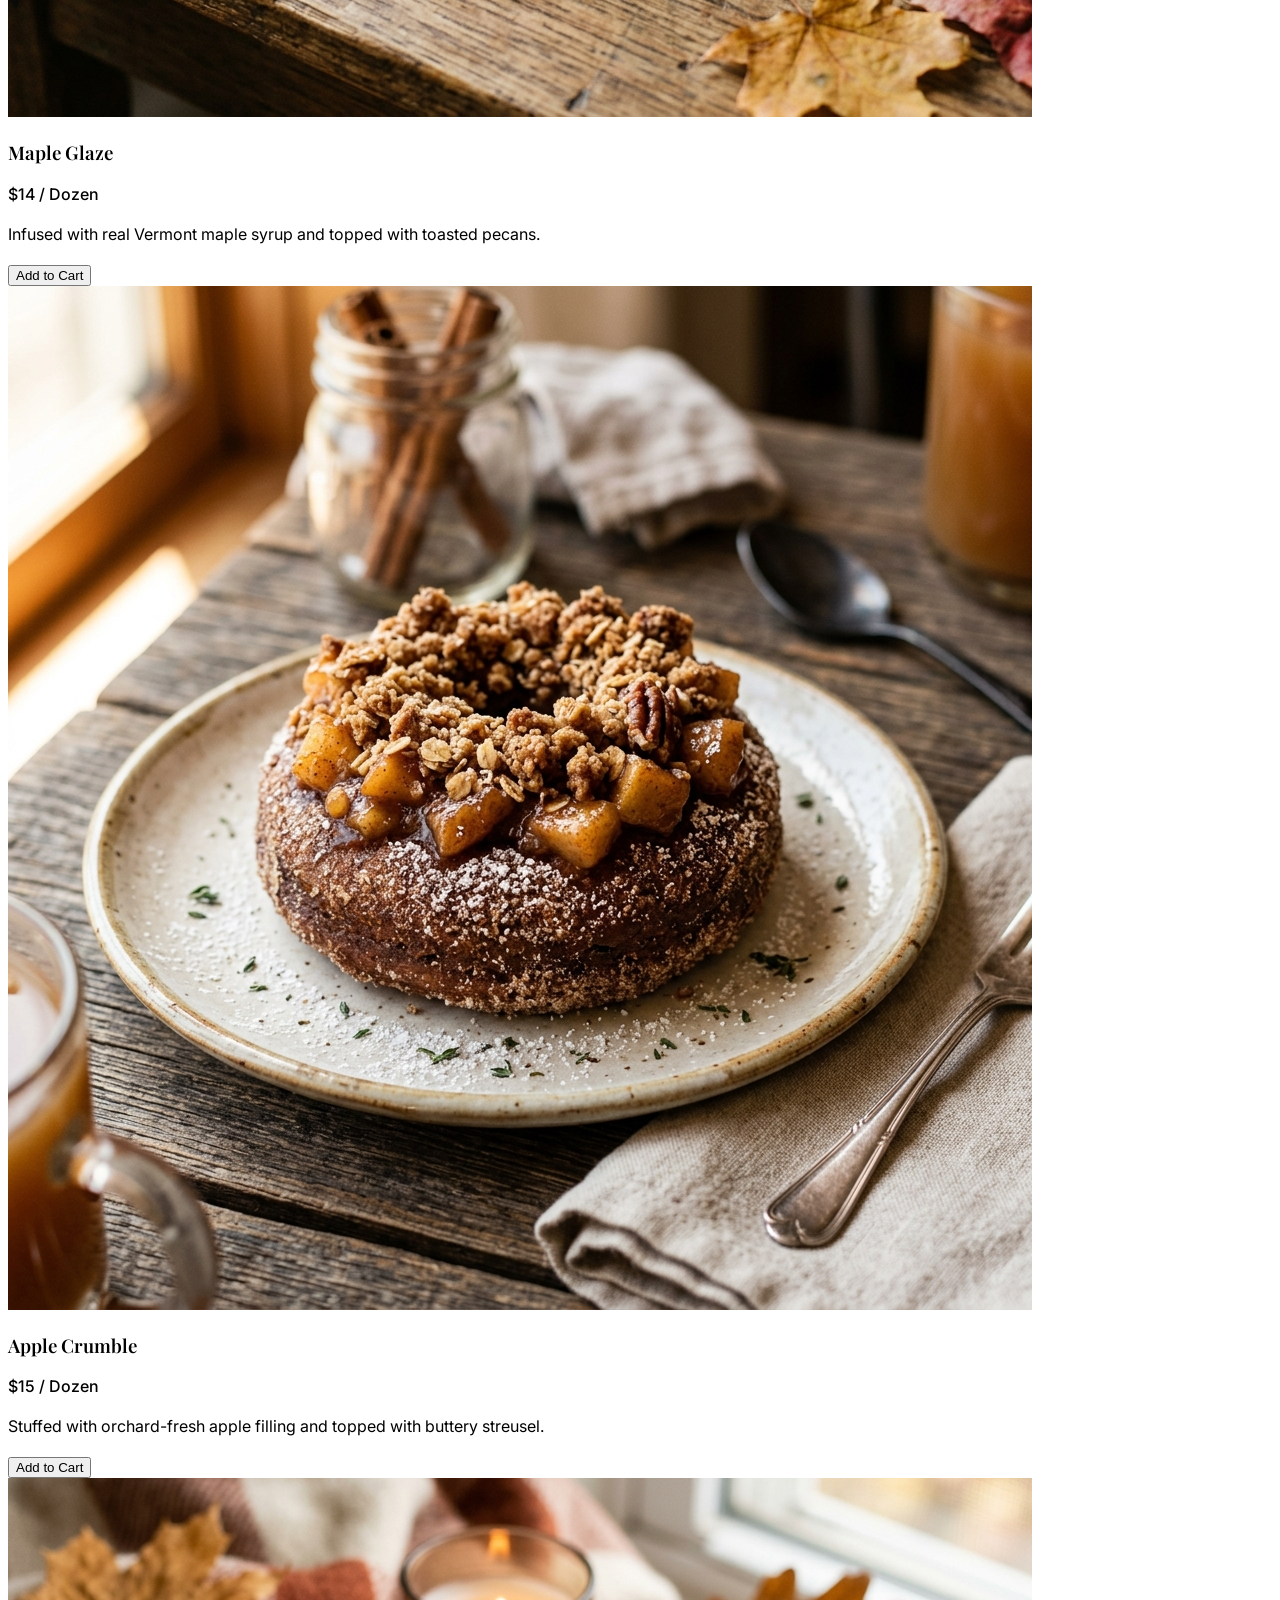
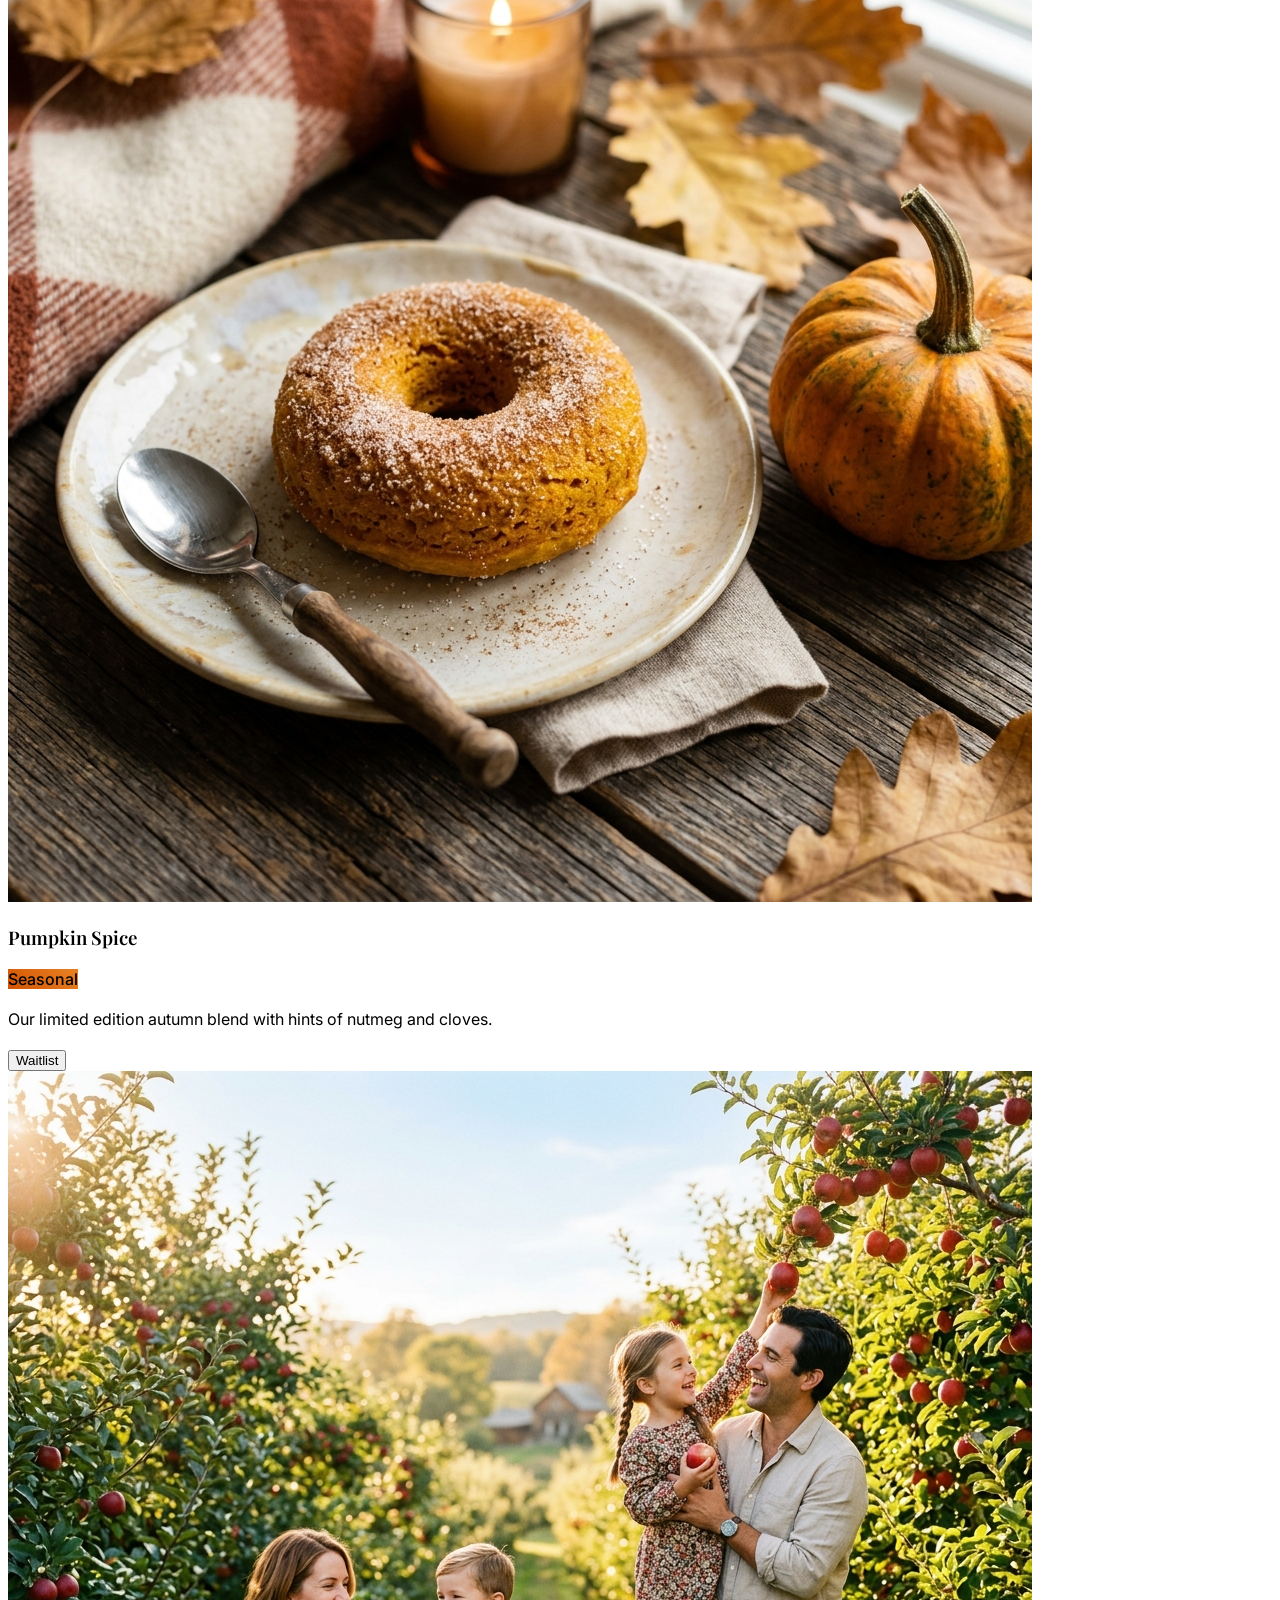
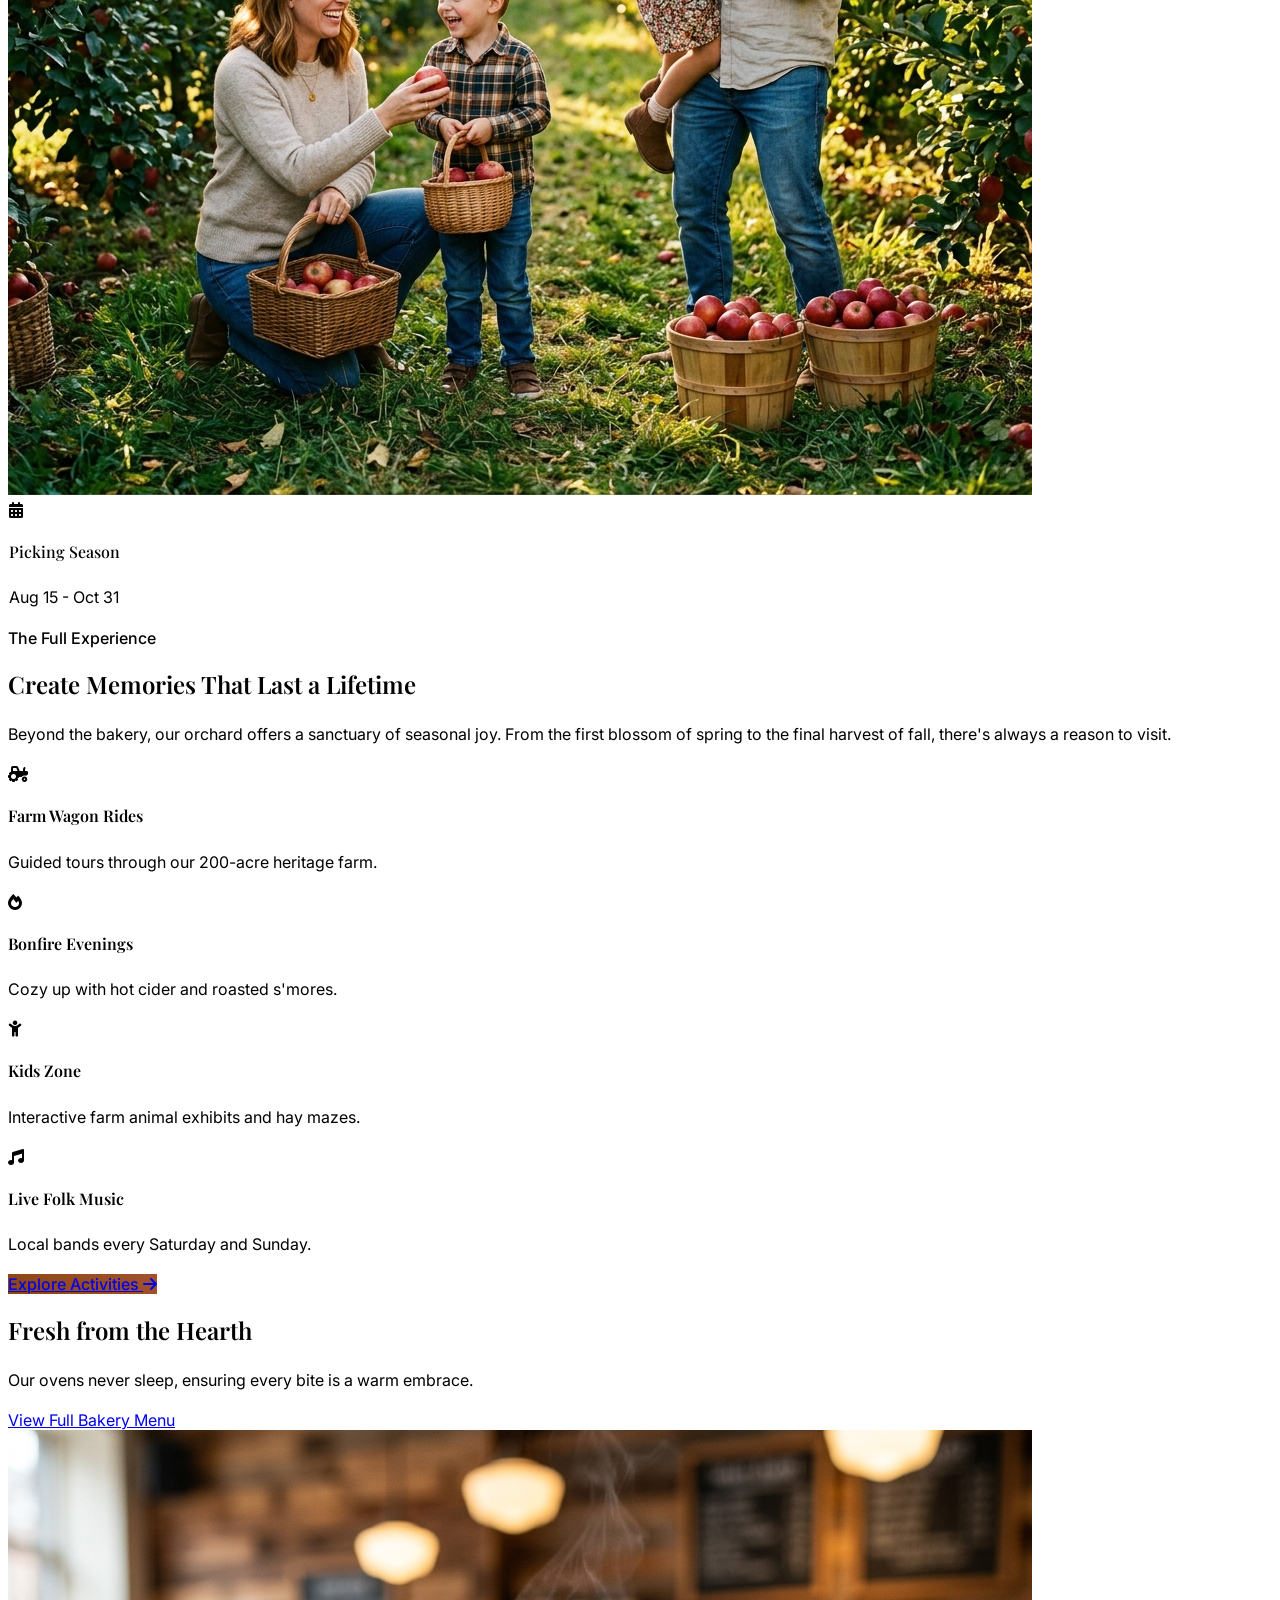
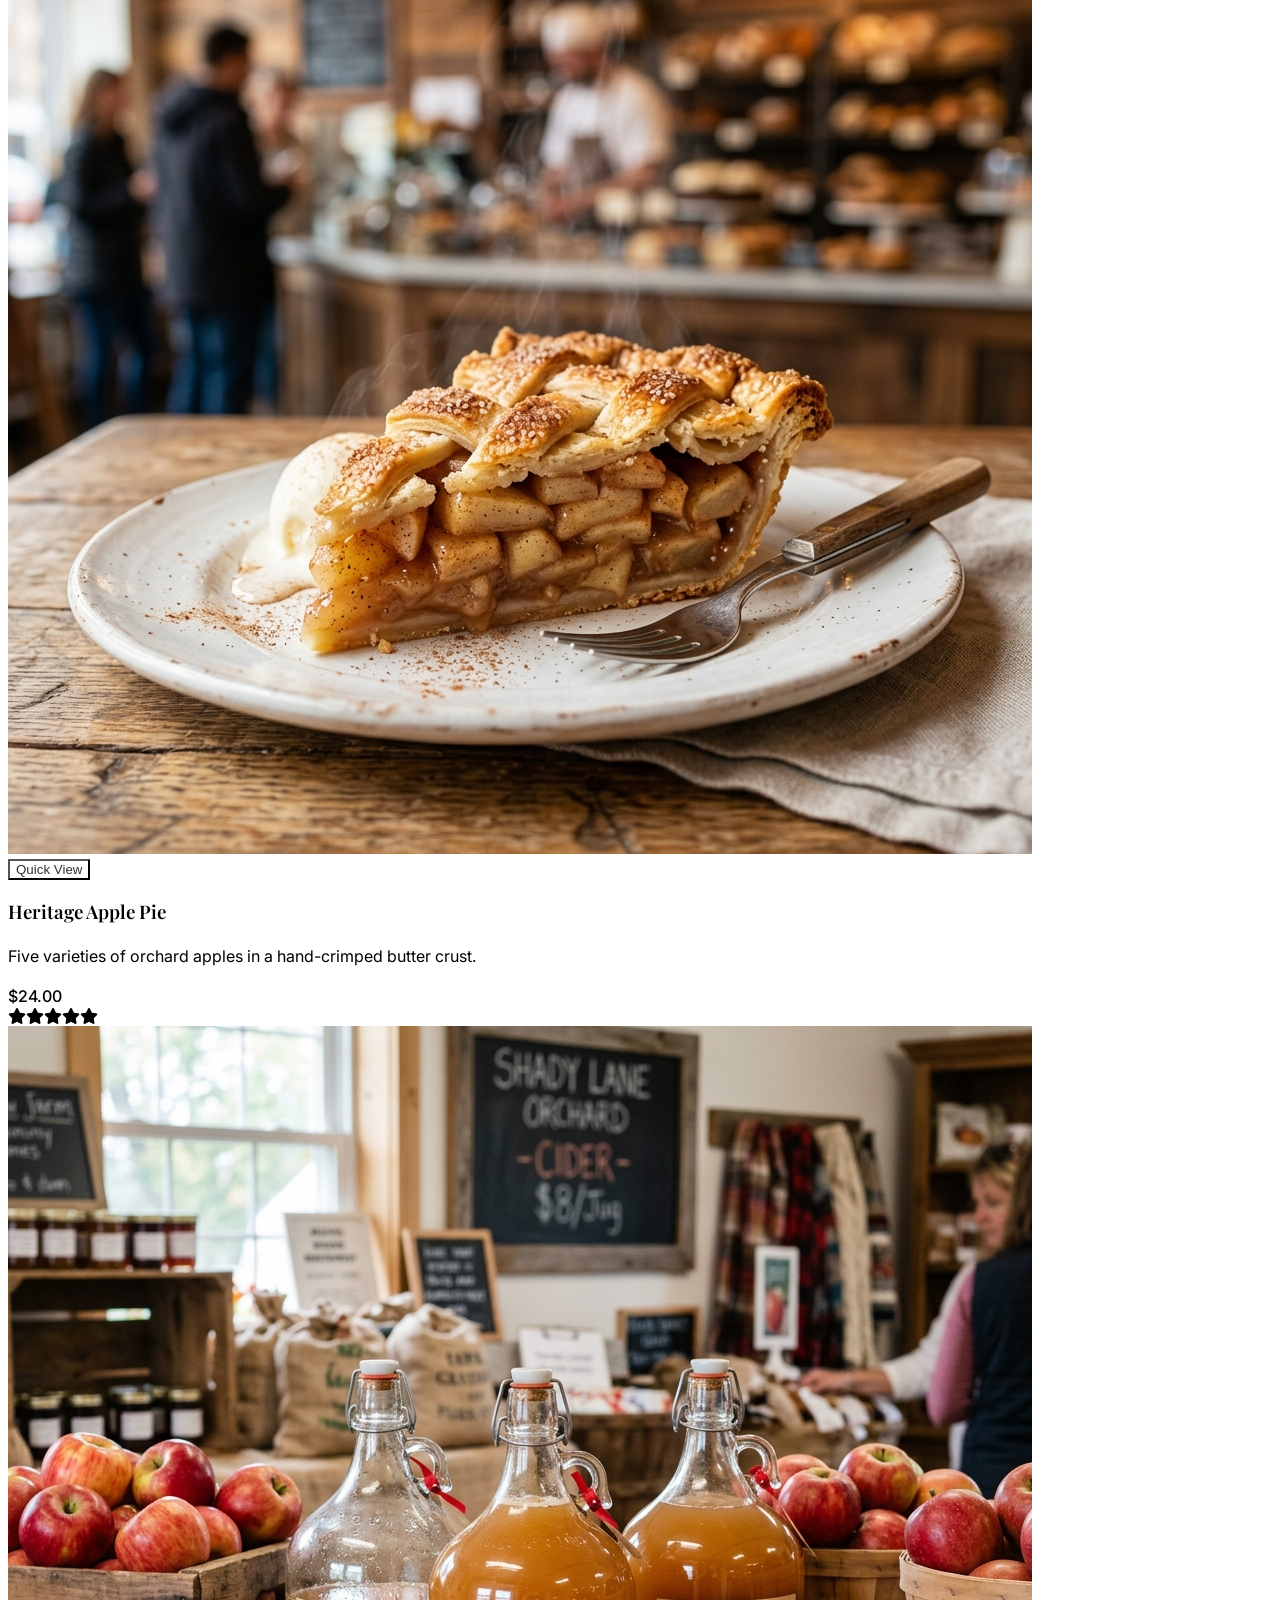
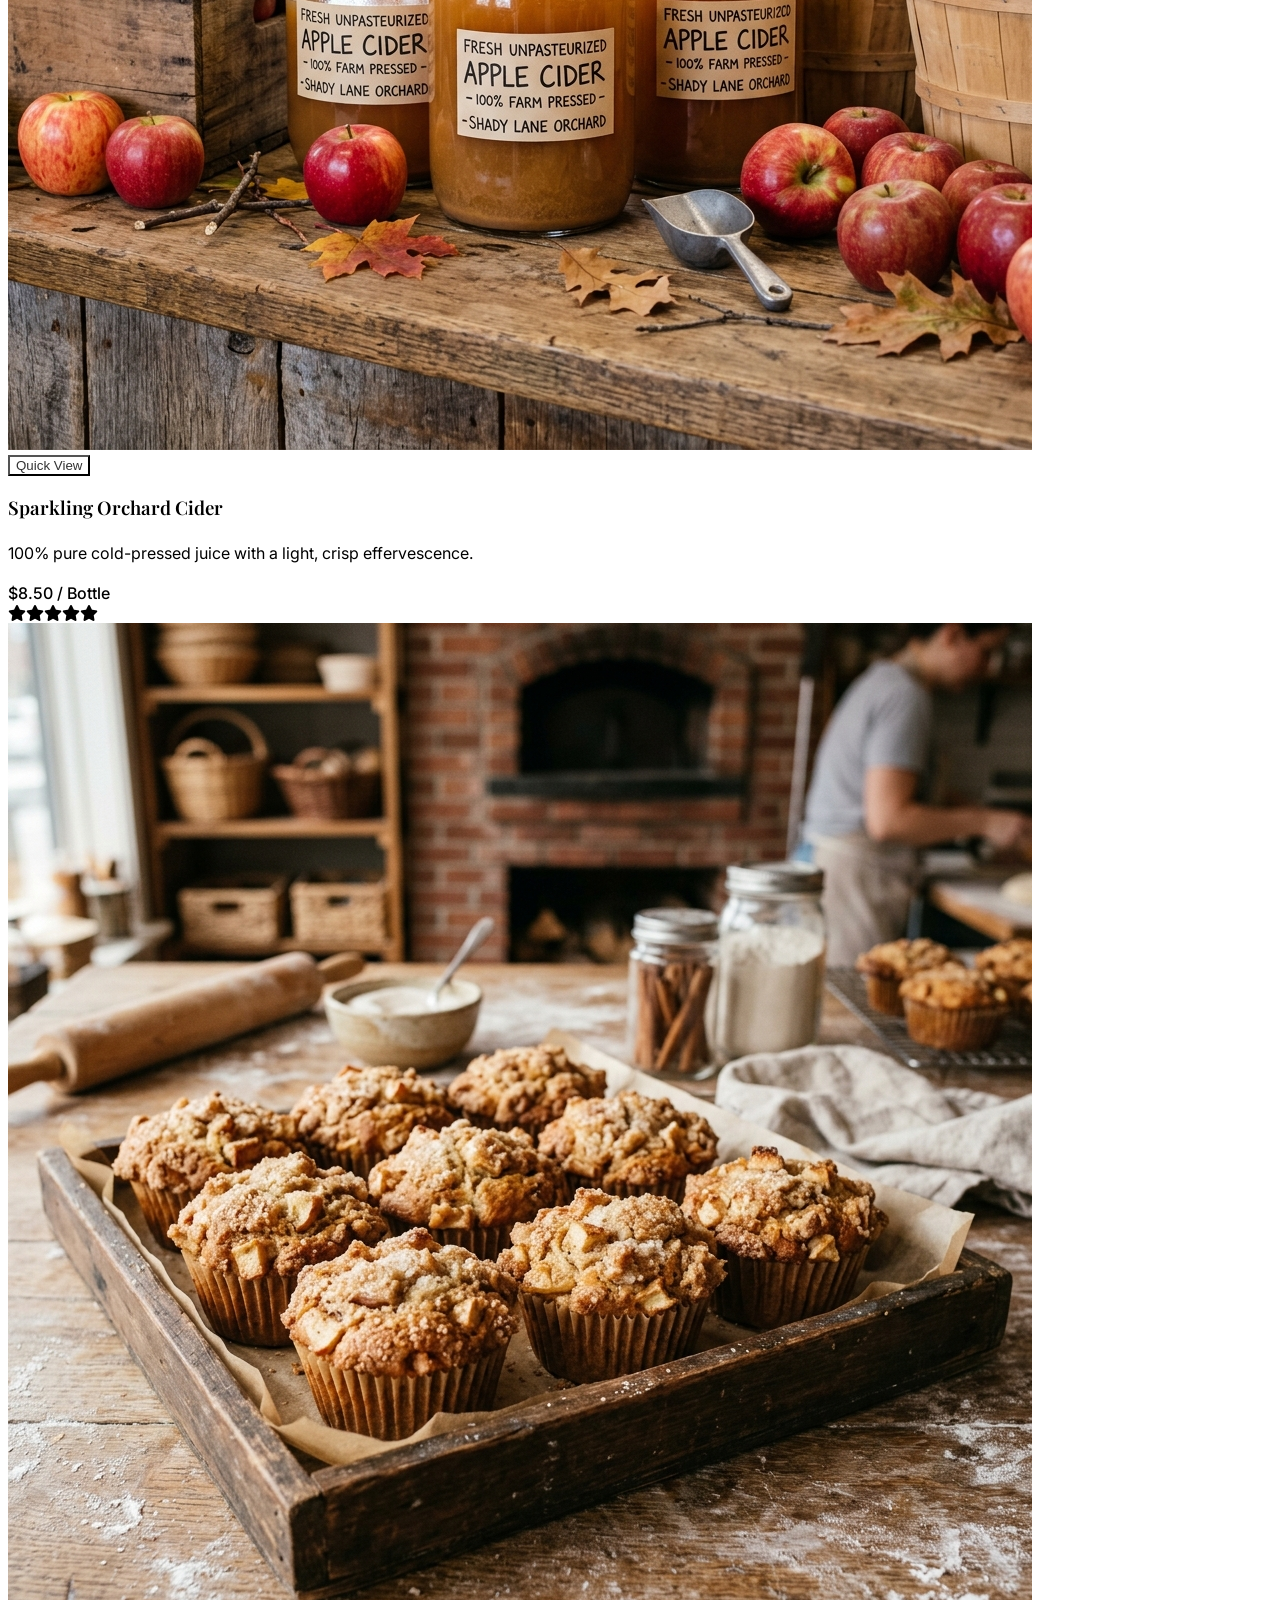
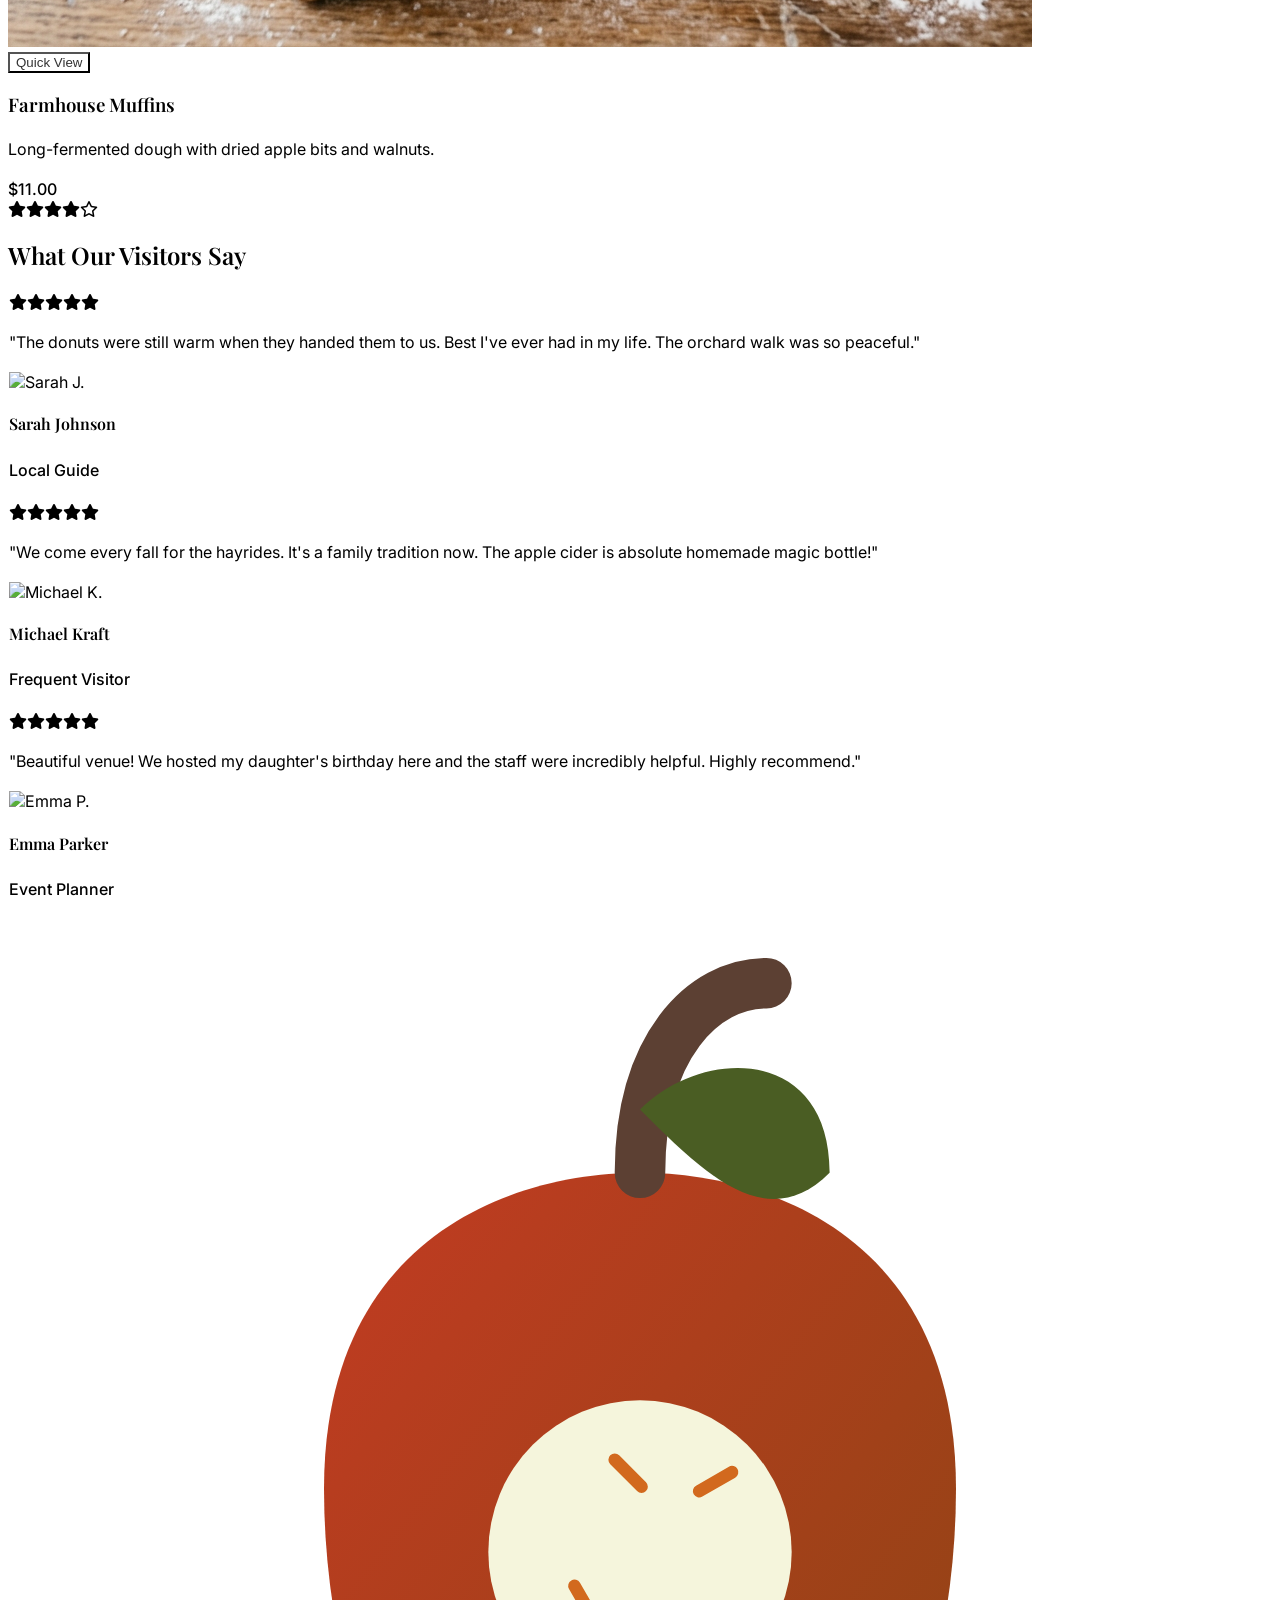
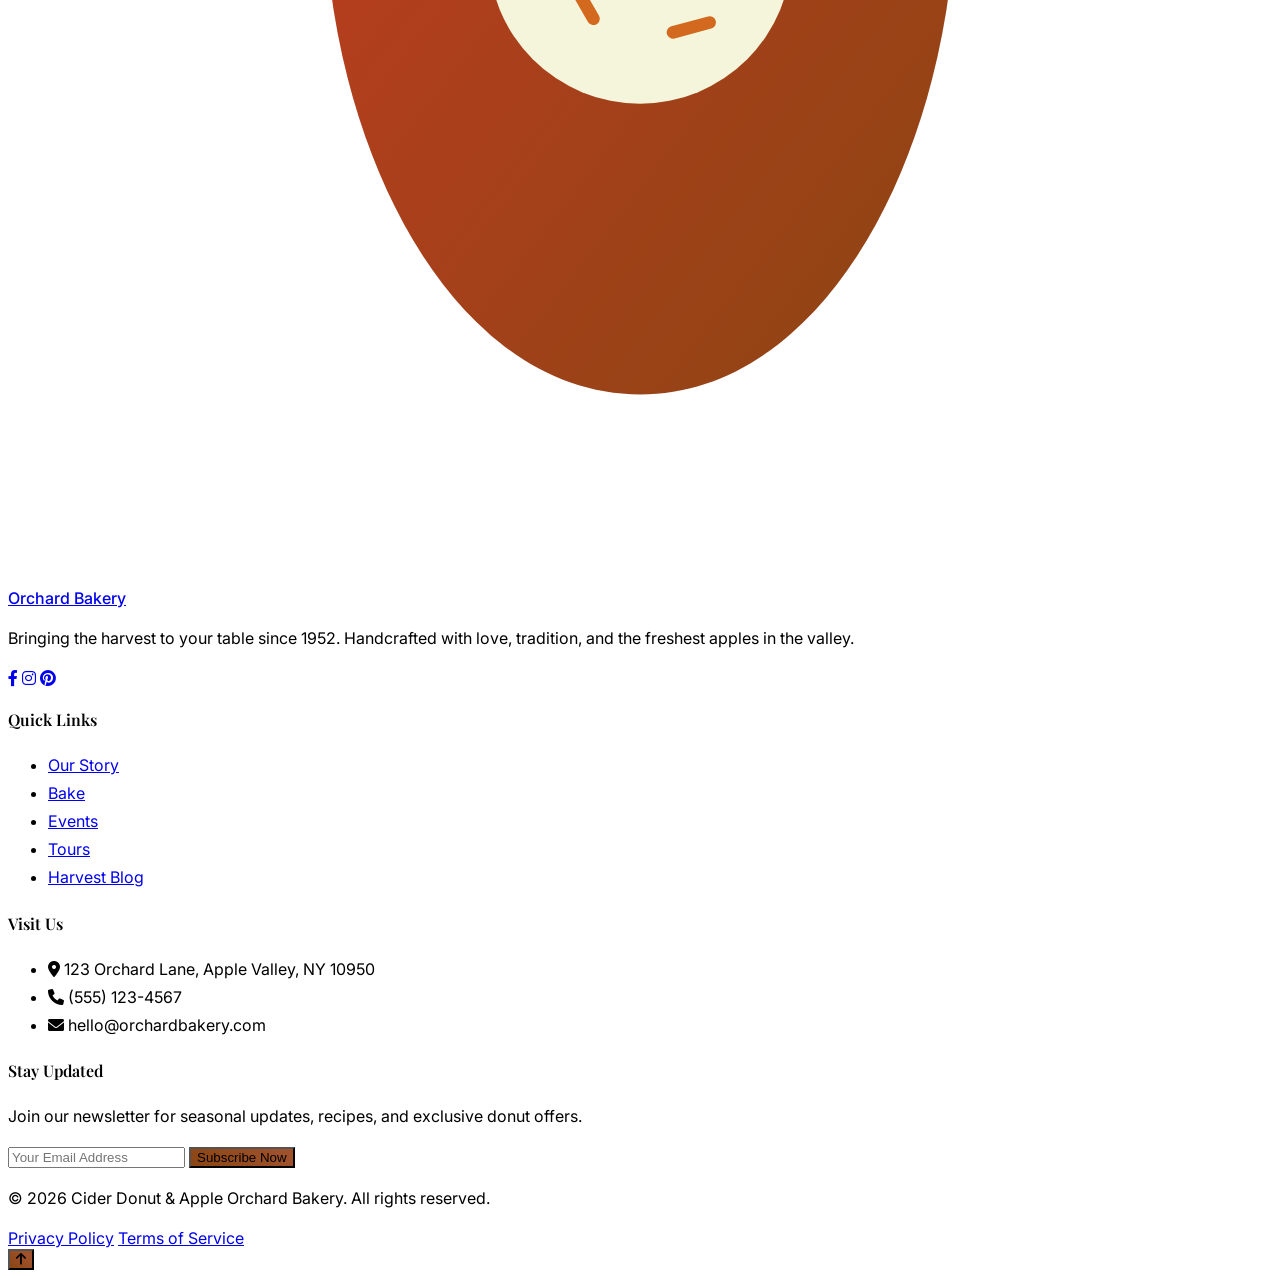
==== commit fbf34cfa: "card" ====
--- a/index.html
+++ b/index.html
@@ -146,7 +146,7 @@
                 fresh-baked donuts and the crisp harvest air of our heritage apple orchard.</p>
             <div class="flex flex-col sm:flex-row items-center justify-center space-y-4 sm:space-y-0 sm:space-x-6">
                 <a href="menu.html"
-                    class="w-full sm:w-auto px-8 py-4 bg-primary text-white rounded-full font-bold text-lg hover:bg-soft-brown transform hover:-translate-y-1 transition-all shadow-lg">Order
+                    class="w-full sm:w-auto px-8 py-4 border border-transparent bg-primary text-white rounded-full font-bold text-lg hover:bg-soft-brown transform hover:-translate-y-1 transition-all shadow-lg">Order
                     Fresh Donuts</a>
                 <a href="tours.html"
                     class="w-full sm:w-auto px-8 py-4 bg-white/20 backdrop-blur-md text-white border border-white/40 rounded-full font-bold text-lg hover:bg-white/30 transform hover:-translate-y-1 transition-all">Book
@@ -442,9 +442,11 @@
                         still warm when they handed them to us. Best I've ever had in my life. The orchard walk was so
                         peaceful."</p>
                     <div class="flex flex-col items-center text-center space-y-2">
-                        <img src="https://images.unsplash.com/photo-1494790108377-be9c29b29330?auto=format&fit=crop&crop=face&q=80&w=100&h=100"
-                            alt="Sarah J."
-                            class="w-16 h-16 rounded-full object-cover object-top border-4 border-primary/10 shadow-md">
+                        <div class="w-16 h-16 shrink-0 rounded-full overflow-hidden border-4 border-primary/10 shadow-md flex items-center justify-center bg-cream/20">
+                            <img src="https://images.unsplash.com/photo-1494790108377-be9c29b29330?auto=format&fit=facearea&facepad=3&q=80&w=150&h=150"
+                                alt="Sarah J."
+                                class="w-full h-full object-cover object-center">
+                        </div>
                         <h4 class="font-bold text-primary dark:text-gold">Sarah Johnson</h4>
                         <p class="text-xs text-gray-500 uppercase tracking-widest font-bold">Local Guide</p>
                     </div>
@@ -461,9 +463,11 @@
                         bottle!"
                     </p>
                     <div class="flex flex-col items-center text-center space-y-2">
-                        <img src="https://images.unsplash.com/photo-1507003211169-0a1dd7228f2d?auto=format&fit=crop&crop=face&q=80&w=100&h=100"
-                            alt="Michael K."
-                            class="w-16 h-16 rounded-full object-cover object-center border-4 border-secondary/10 shadow-md">
+                        <div class="w-16 h-16 shrink-0 rounded-full overflow-hidden border-4 border-secondary/10 shadow-md flex items-center justify-center bg-cream/20">
+                            <img src="https://images.unsplash.com/photo-1500648767791-00dcc994a43e?auto=format&fit=facearea&facepad=3&q=80&w=150&h=150"
+                                alt="Michael K."
+                                class="w-full h-full object-cover object-center">
+                        </div>
                         <h4 class="font-bold text-secondary dark:text-orange-400">Michael Kraft</h4>
                         <p class="text-xs text-gray-500 uppercase tracking-widest font-bold">Frequent Visitor</p>
                     </div>
@@ -479,9 +483,11 @@
                     <p class="text-lg italic text-gray-700 dark:text-gray-300 mb-8 leading-relaxed">"Beautiful venue! We
                         hosted my daughter's birthday here and the staff were incredibly helpful. Highly recommend."</p>
                     <div class="flex flex-col items-center text-center space-y-2">
-                        <img src="https://images.unsplash.com/photo-1544005313-94ddf0286df2?auto=format&fit=crop&crop=face&q=80&w=100&h=100"
-                            alt="Emma P."
-                            class="w-16 h-16 rounded-full object-cover object-top border-4 border-accent/10 shadow-md">
+                        <div class="w-16 h-16 shrink-0 rounded-full overflow-hidden border-4 border-accent/10 shadow-md flex items-center justify-center bg-cream/20">
+                            <img src="https://images.unsplash.com/photo-1544005313-94ddf0286df2?auto=format&fit=facearea&facepad=3&q=80&w=150&h=150"
+                                alt="Emma P."
+                                class="w-full h-full object-cover object-center">
+                        </div>
                         <h4 class="font-bold text-accent dark:text-red-400">Emma Parker</h4>
                         <p class="text-xs text-gray-500 uppercase tracking-widest font-bold">Event Planner</p>
                     </div>
--- a/assets/css/style.css
+++ b/assets/css/style.css
@@ -284,14 +284,14 @@
 
 /* White Solid Buttons on dark overlays (e.g. hero, event banner) */
 .btn-white-solid {
-    background-color: #ffffff !important;
-    color: var(--charcoal) !important;
+    background-color: #ffffff;
+    color: var(--charcoal);
     transition: all 0.3s ease !important;
 }
 
 .dark .btn-white-solid {
-    background-color: #ffffff !important;
-    color: var(--charcoal) !important;
+    background-color: #ffffff;
+    color: var(--charcoal);
 }
 
 /* Check Availability button — gold hover in all modes */
